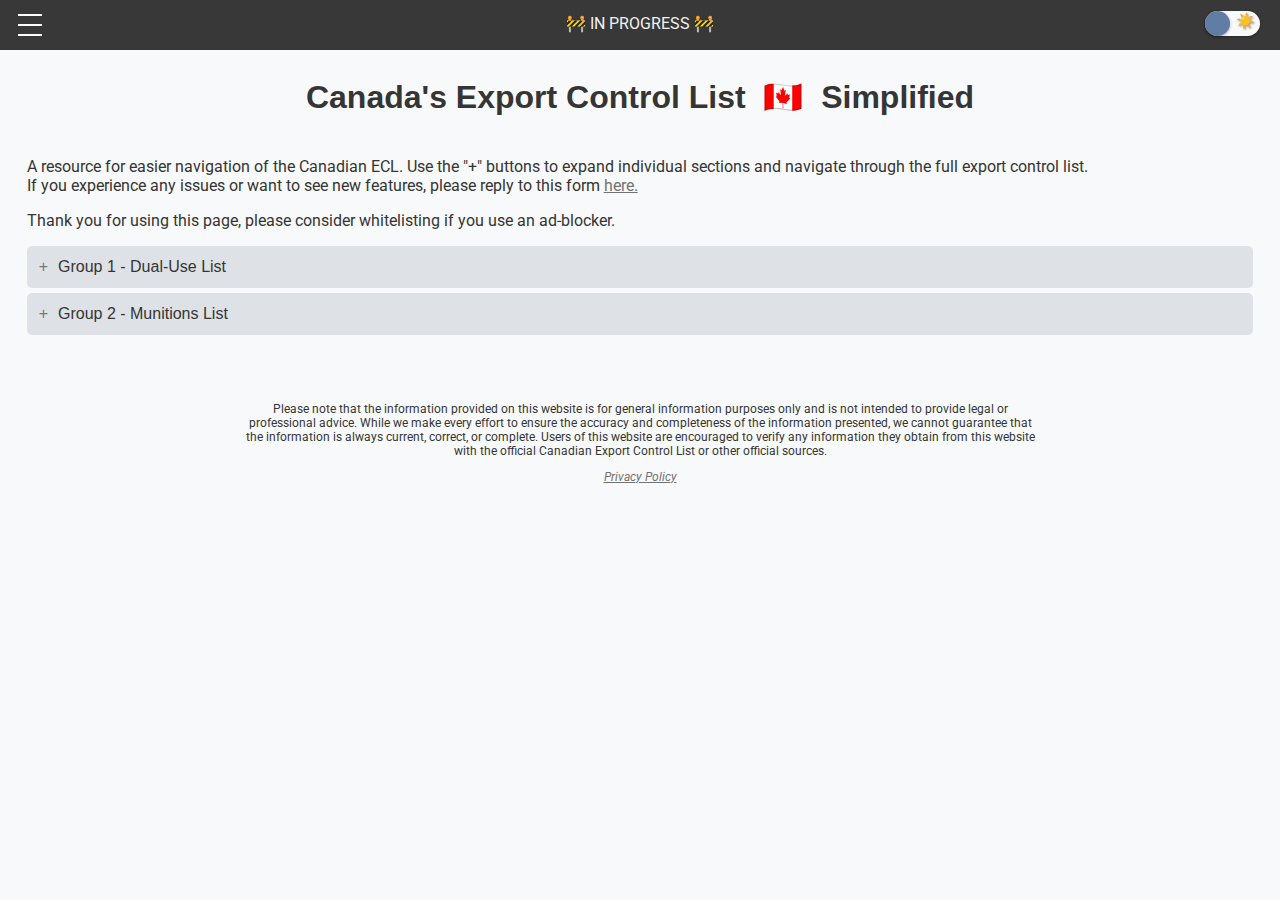
==== canadaECL.html @ 11e479e0 "created new landing page and USML page" ====
<!DOCTYPE html>
<html lang="end">
  <head>
    

    <!-- Google tag (gtag.js) -->
    <script async src="https://www.googletagmanager.com/gtag/js?id=G-XGR6N47JE9"></script>
    <script>
      window.dataLayer = window.dataLayer || [];
      function gtag(){dataLayer.push(arguments);}
      gtag('js', new Date());

      gtag('config', 'G-XGR6N47JE9');
    </script>



    <!-- get the required files from 3rd party sources -->
    <link href='https://fonts.googleapis.com/css?family=Roboto&display=swap' rel='stylesheet' type='text/css'> 

    <meta name="viewport" content="width=device-width, initial-scale=1">

    <meta charset="UTF-8">

    <title>Export Control List &#x1F1E8;&#x1F1E6; Simplified</title>
    
    <link rel="shortcut icon" type="image/x-icon" href="media/favicon.ico"/>

    <link rel="stylesheet" href="style.css">

    <!-- GOOGLE ADS -->

    <script async src="https://pagead2.googlesyndication.com/pagead/js/adsbygoogle.js?client=ca-pub-6087659983027068"
     crossorigin="anonymous"></script>


  </head>
  
  

<body>

  <header>
   
    <input type="checkbox" class="toggler" aria-label="Hamburger Menu">
    
    <div class="hamburger"><div></div></div>
    <div class="menu">
        <div>
            <ul>
                <li><a href='index.html'>&#8592;&nbsp;Main Menu&nbsp;-</a></li>
                <li><a href='#Group-1'>Group 1 - Dual-Use List</a></li>
                  <!--
                    <li><a href='#Category-1'>Category 1: Special materials and related equipment</a></li>
                    <li><a href='#Category-2' onclick="expandAccordionWithParents('Category-2')">Category 2: Materials processing</a></li>
                    <li><a href='#Group-1'>Category 3: Electronics</a></li>
                    <li><a href='#Group-1'>Category 4: Computers</a></li>
                    <li><a href='#Group-1'>Category 5 - Part 1: Telecommunications</a></li>
                    <li><a href='#Group-1'>Category 5 - Part 2: “Information security”</a></li>
                    <li><a href='#Group-1'>Category 6: Sensors and “lasers”</a></li>
                    <li><a href='#Group-1'>Category 7: Navigation and avionics</a></li>
                    <li><a href='#Group-1'>Category 8: Marine</a></li>
                    <li><a href='#Group-1'>Category 9: Aerospace and propulsion</a></li>
                  -->
                
                <li><a href='#Group-2'>Group 2 - Munitions List</a></li>
            </ul>
        </div>
    </div>

    <div class="header">
      <p class="heading">&#x1F6A7;&nbsp;IN PROGRESS&nbsp;&#x1F6A7;</p>
    </div>

    <div class="themeSelectButton">
      <!-- <button id="toggle" class="button">&#x1F319;</button> -->
      <label class="toggle">
        <input type="checkbox" id="toggle">
          <span class="slider"></span>
          <span class="labels" data-on=&#x1F319; data-off=&#9728;&#65039;></span>
      </label>
    </div>

    
  </header>


  <main>
    
    <div class="centertitle">
      <h1>Canada's Export Control List &nbsp;&#x1F1E8;&#x1F1E6;&nbsp; Simplified</h1>
     
      <!-- <p>&#x1F6A7;&nbsp;SECTIONS ARE STILL GETTING ADDED&nbsp;&#x1F6A7;</p> -->
    </div>
    
    <div>
    
      <p><br>A resource for easier navigation of the Canadian ECL. Use the "+" buttons to expand individual sections and navigate through the full export control list. <br>If you experience any issues or want to see new features, please reply to this form 
        <a href="https://forms.gle/wMjY9FXB5MXua1k89">here.</a>
      </p>
      <p>Thank you for using this page, please consider whitelisting if you use an ad-blocker.</p>
   
    </div>


    <div>

      <button class="accordion" id="Group-1">Group 1 - Dual-Use List</button>
      <div class="panel accordion-content">

      
      <button class="accordion" id="Category-1">Category 1: Special Materials And Related Equipment</button>
      <div class="panel accordion-content">




      <button class="accordion">1-1.A. Systems, Equipment and Components</button>
      <div class="panel accordion-content">
        
          <button class="accordion">1-1.A.1. Components made from fluorinated compounds</button>
          <div class="panel accordion-content">
            <ol type="a">
              <li>Seals, gaskets, sealants or fuel bladders, specially designed for "aircraft" or aerospace use, made from more than 50% by weight of any of the materials specified by 1-1.C.9.b. or 1-1.C.9.c.;</li>
              <li>Not used since 2015.</li>
              <li>Not used since 2015.</li>
            </ol>
          </div>

          <button class="accordion">1-1.A.2. "Composite" structures or laminates</button>
          <div class="panel accordion-content">
            <ol type="a">
              <li>Made from any of the following:</li>
              <ol type="1">
                <li>An organic "matrix" and "fibrous or filamentary materials" specified by 1-1.C.10.c. or 1-1.C.10.d.; <strong>or</strong></li>
                <li>Prepregs or preforms specified by 1-1.C.10.e.;</li>
              </ol>
              <li>Made from a metal or carbon "matrix", and any of the following:</li>
                <ol type="1">
                  <li>Carbon "fibrous or filamentary materials" having all of the following:
                      <ol type="a">
                          <li>A "specific modulus" exceeding 10.15 x 106 m; <strong>and</strong></li>
                          <li>A "specific tensile strength" exceeding 17.7 x 104 m; <strong>or</strong></li>
                      </ol>
                  </li>
                  <li>Materials specified by 1-1.C.10.c.</li>
                </ol>
              </ol>
           
              <p><strong><i>Note 1:</strong>
                <br>1-1.A.2. does not apply to "composite" structures or laminates, made from epoxy resin impregnated carbon "fibrous or filamentary materials", for the repair of “civil aircraft” structures or laminates, having all of the following:
                  <ol type="a">
                    <li>An area not exceeding 1 m2;</li>
                    <li>A length not exceeding 2.5 m; and</li>
                    <li>A width exceeding 15 mm.</li>
                  </i></ol>
                </p>
              
              <p><strong><i>Note 2:</strong>
              <br>1-1.A.2. does not apply to semi-finished items, specially designed for purely civilian applications as follows:</p>
              <ol type="a">
                <li>Sporting goods;</li>
                <li>Automotive industry;</li>
                <li>Machine tool industry;</li>
                <li>Medical applications.</li>
              </i></ol>
             
              <p><strong><i>Note 3:</strong>
                <br>1-1.A.2.b.1. does not apply to semi-finished items containing a maximum of two dimensions of interwoven filaments and specially designed for applications as follows:</p>
                <ol type="a">
                  <li>Metal heat-treatment furnaces for tempering metals;</li>
                  <li>Silicon boule production equipment.</li>
                </i></ol>
              
              <p><strong><i>Note 4:</strong>
              <br>1-1.A.2 does not apply to finished items specially designed for a specific application.</i></p>
              
              <p><strong><i>Note 5:</strong>
              <br>1-1.A.3. does not apply to manufactures when coated or laminated with copper and designed for the production of electronic printed circuit boards.</i></p>
              
            </div>


            <button class="accordion">1-1.A.3. Manufactures of non-“fusible” aromatic polyimides in film, sheet, tape or ribbon form having any of the following:</button>
            <div class="panel accordion-content">

              <ol type="a">
                <li>A thickness exceeding 0.254 mm; <strong>or</strong></li>
                <li>Coated or laminated with carbon, graphite, metals or magnetic substances.</li>
              </ol>

              <p><strong><i>Note:</strong>
              <br>1-1.A.3. does not apply to manufactures when coated or laminated with copper and designed for the production of electronic printed circuit boards.</i></p>

              <p><strong><i>N.B.:</strong>
              <br>For “fusible” aromatic polyimides in any form, see 1-1.C.8.a.3.</i></p>

            
            </div>
            
           
            <button class="accordion">1-1.A.4. Protective and detection equipment and components, not specially designed for military use, as follows:</button>
            <div class="panel accordion-content">
              <ol type="a">
              
                <li>Full face masks, filter canisters and decontamination equipment therefor, designed or modified for defence against any of the following, and specially designed components therefor:
                  <p><strong><i>Note:</strong>
                  <br>1-1.A.4.a. includes Powered Air Purifying Respirators (PAPR) that are designed or modified for defence against agents or materials, listed in 1-1.A.4.a.</i></p>
                     
                  <p><strong><i>Technical Notes:</strong>
                  <br>For the purpose of 1-1.A.4.a:</i></p>
                  <ol type="1"><i>
                    <li>Full face masks are also known as gas masks.</li>
                    <li>Filter canisters include filter cartridges.</li></i>
                  </ol>
                  <ol type="1">
                    <li>“Biological agents”;</li>
                    <li>‘Radioactive materials’;</li>
                    <li>Chemical warfare (CW) agents; <strong>or</strong></li>
                    <li>“Riot control agents”, including:
                      <ol type="a">
                        <li>α-Bromobenzeneacetonitrile, (Bromobenzyl cyanide) (CA) (CAS 5798-79-8);</li>
                        <li>[(2-chlorophenyl) methylene] propanedinitrile, (o-Chlorobenzylidenemalononitrile) (CS) (CAS 2698-41-1);</li>
                        <li>2-Chloro-1-phenylethanone, Phenylacyl chloride (ω-chloroacetophenone) (CN) (CAS 532-27-4);</li>
                        <li>Dibenz-(b,f)-1,4-oxazephine, (CR) (CAS 257-07-8);</li>
                        <li>10-Chloro-5,10-dihydrophenarsazine, (Phenarsazine chloride), (Adamsite), (DM) (CAS 578-94-9);</li>
                        <li>N-Nonanoylmorpholine, (MPA) (CAS 5299-64-9);</li>
                      </ol>
                    </li>
                  </ol>
                </li>
                
                <li>
                  <p>Protective suits, gloves and shoes, specially designed or modified for defence against any of the following:</p>
                  <ol type="1">
                    <li>“Biological agents”;</li>
                    <li>‘Radioactive materials’; <strong>or</strong></li>
                    <li>Chemical warfare (CW) agents;</li>
                  </ol>
                </li>

                <li>
                  <p>Detection systems, specially designed or modified for detection or identification of any of the following, and specially designed components therefor:</p>
                  <ol type="1">
                    <li>“Biological agents”;</li>
                    <li>‘Radioactive materials’; <strong>or</strong></li>
                    <li>Chemical warfare (CW) agents.</li>
                  </ol>
                </li>

                <li>
                  <p>Electronic equipment designed for automatically detecting or identifying the presence of “explosives” residues and utilising ‘trace detection’ techniques (e.g., surface acoustic wave, ion mobility spectrometry, differential mobility spectrometry, mass spectrometry).</p>

                  <p><strong><i>Technical Note:</strong>
                  'Trace detection’ is defined as the capability to detect less than 1 ppm vapour, or 1 mg solid or liquid.</p>

                  <p><strong>Note 1:</strong>
                  1-1.A.4.d. does not apply to equipment specially designed for laboratory use.</p>

                  <p><strong>Note 2:</strong>
                  1-1.A.4.d. does not apply to non-contact walk-through security portals.</i></p>
                </li>
              </ol>

              <p><strong><i>Note:</strong>
                <br>1-1.A.4. does not apply to:
                <ol type="a">
                  <li>Personal radiation monitoring dosimeters;</li>
                  <li>Occupational health or safety equipment limited by design or function to protect against hazards specific to residential safety or civil industries, including:</li>
                  <ol type="1">
                    <li>mining;</li>
                    <li>quarrying;</li>
                    <li>agriculture;</li>
                    <li>pharmaceutical;</li>
                    <li>medical;</li>
                    <li>veterinary;</li>
                    <li>environmental;</li>
                    <li>waste management;</li>
                    <li>food industry.</li>
                  </ol>
                </i></il></ol>
              </p>

              <p><strong><i>Technical Notes:</strong></p>

              <ol>
                  <li>1-1.A.4. includes equipment and components that have been identified, successfully tested to national standards or otherwise proven effective, for the detection of or defence against ‘radioactive materials’, “biological agents”, chemical warfare agents, ‘simulants’ or “riot control agents”, even if such equipment or components are used in civil industries such as mining, quarrying, agriculture, pharmaceuticals, medical, veterinary, environmental, waste management, or the food industry.</li>
                  <li>‘Simulant’: A substance or material that is used in place of toxic agent (chemical or biological) in training, research, testing or evaluation.</li>
                  <li>For the purposes of 1-1.A.4., ‘radioactive materials’ are those selected or modified to increase their effectiveness in producing casualties in humans or animals, degrading equipment or damaging crops or the environment. </li>
              </i></ol>

            </div>



            
            <button class="accordion">1-1.A.5. Body armour and components therefor as follows:</button>
            <div class="panel accordion-content">
              <ol type="a">
                <li>Soft body armour not manufactured to military standards or specifications, or to their equivalents and specially designed components therefor;</li>
                <li>Hard body armour plates providing ballistic protection equal to or less than level IIIA (NIJ 0101.06, July 2008), or “equivalent standards”.</li>
              </ol>

              <p><strong><i>N.B. 1:</strong>
              <br>For "fibrous or filamentary materials" used in the manufacture of body armour, see entry 1-1.C.10.</i></p>

              <p><strong><i>N.B. 2:</strong>
              <br>For body armour manufactured to military standards or specifications, see entry 2-13.d.</i></p>

              <p><strong><i>Note 1:</strong>
              <br>1-1.A.5. does not apply to body armour when accompanying its user for the user's own personal protection.</i></p>

              <p><strong><i>Note 2:</strong>
              <br>1-1.A.5. does not apply to body armour designed to provide frontal protection only from both fragment and blast from non-military explosive devices.</i></p>

              <p><strong><i>Note 3:</strong>
              <br>1-1.A.5. does not apply to body armour designed to provide protection only from knife, spike, needle or blunt trauma.</i></p>
            
            </div>
            



            
            <button class="accordion">1-1.A.6. Equipment, specially designed or modified for the disposal of Improvised Explosive Devices (IEDs), as follows, and specially designed components and accessories therefor:</button>
            <div class="panel accordion-content">
                    
              <ol type="a">
                <li>Remotely operated vehicles;</li>
                <li>'Disruptors';
                  <br><strong><i>Technical Note:</i></strong>
                  <br>For the purpose of 1-1.A.6.b., ‘disruptors’ are devices specially designed for the purpose of preventing the operation of an explosive device by projecting a liquid, solid or frangible projectile.</li>
              </ol>

              <p><strong><i>N.B.:</strong>
              <br>For equipment specially designed for military use for the disposal of IEDs, see also 2-4.</i></p>

              <p><strong><i>Note:</strong>
              <br>1-1.A.6. does not apply to equipment when accompanying its operator.</i></p>
            
            </div>
            

            <button class="accordion">1-1.A.7. Equipment and devices, specially designed to initiate charges and devices containing "energetic materials", by electrical means, as follows:</button>
            <div class="panel accordion-content">
              <ol type="a">
                <li> Explosive detonator firing sets designed to drive explosive detonators specified by 1-1.A.7.b.</li>
                <li> Electrically driven explosive detonators as follows:
                  <ol = type="1">
                    <li>Exploding bridge (EB);</li>
                    <li>Exploding bridge wire (EBW);</li>
                    <li>Slapper;</li>
                    <li>Exploding foil initiators (EFI).</li>
                  </ol>
                </li>
              </ol>

              <p><strong><i>Technical Notes:</strong></p>
                <ol type="1">
                  <li>The word initiator or igniter is sometimes used in place of the word detonator.</li>
                  <li>For the purpose of 1-1.A.7.b. the detonators of concern all utilise a small electrical conductor (bridge, bridge wire, or foil) that explosively vaporises when a fast, high-current electrical pulse is passed through it. In non-slapper types, the exploding conductor starts a chemical detonation in a contacting high explosive material such as PETN (pentaerythritoltetranitrate). In slapper detonators, the explosive vaporisation of the electrical conductor drives a flyer or slapper across a gap, and the impact of the slapper on an explosive starts a chemical detonation. The slapper in some designs is driven by magnetic force. The term exploding foil detonator may refer to either an EB or a slapper-type detonator.</li>
                </i></ol>

              <p><strong><i>N.B.:</strong>
              <br>For equipment and devices specially designed for military use see the Munitions List.</i></p>
            
            </div>
            
            <button class="accordion">1-1.A.8. Charges, devices and components, as follows:</button>
            <div class="panel accordion-content">
              <ol type="a">
                <li>'Shaped charges' having all of the following:</li>
                  <ol = type="1">
                    <li>Net Explosive Quantity (NEQ) greater than 90 g; <strong>and</strong></li>
                    <li>Outer casing diameter equal to or greater than 75 mm;</li>
                  </ol>
                <li>Linear shaped cutting charges having all of the following, and specially designed components therefor:</li>
                  <ol = type="1">
                    <li>An explosive load greater than 40 g/m; <strong>and</strong></li>
                    <li>A width of 10 mm or more;</li>
                  </ol>
                <li>Detonating cord with explosive core load greater than 64 g/m;</li>
                <li>Cutters, other than those specified by 1-1.A.8.b., and severing tools, having a NEQ greater than 3.5 kg.</li>
              </ol>

              <p><strong><i>Note:</strong><br>The only charges and devices specified in 1-1.A.8. are those containing "explosives" listed in the Annex to Category 1 and mixtures thereof.</i></p>

              <p><strong><i>Technical Note:</strong>
              <br>‘Shaped charges’ are explosive charges shaped to focus the effects of the explosive blast.</i></p>
            
            </div>
        
        </div> <!-- 1-1.A. Systems, Equipmetn and Components div -->
      

        <button class="accordion">1-1.B. Test, Inspection and Production Equipment</button>
        <div class="panel accordion-content">

          <button class="accordion">1-1.B.1. Equipment for the production or inspection of “composite” structures or laminates specified by 1-1.A.2. or “fibrous or filamentary materials” specified by 1-1.C.10., as follows, and specially designed components and accessories therefor:</button>
          <div class="panel accordion-content">
            <ol type="a">
              <li>Filament winding machines, of which the motions for positioning, wrapping and winding fibres are coordinated and programmed in three or more ‘primary servo positioning’ axes, specially designed for the manufacture of "composite" structures or laminates, from “fibrous or filamentary materials”;</li>
              <li>‘Tape-laying machines’, of which the motions for positioning and laying tape are coordinated and programmed in five or more ‘primary servo positioning’ axes, specially designed for the manufacture of “composite” airframe or missile structures;<br><strong><i>Technical Note:</strong><br>For the purposes of 1-1.B.1.b., ‘tape-laying machines’ have the ability to lay one or more ‘filament bands’ limited to widths greater than 25.4 mm and less than or equal to 304.8 mm, and to cut and restart individual ‘filament band’ courses during the laying process.</i></li>
              <li>Multidirectional, multidimensional weaving machines or interlacing machines, including adapters and modification kits, specially designed or modified for weaving, interlacing or braiding fibres, for "composite" structures;<br><strong><i>Technical Note:</strong><br>For the purposes of 1-1.B.1.c., the technique of interlacing includes knitting.</i>
              </li>
              <li>Equipment specially designed or adapted for the production of reinforcement fibres, as follows:
                <ol type="1">
                  <li>Equipment for converting polymeric fibres (such as polyacrylonitrile, rayon, pitch or polycarbosilane) into carbon fibres or silicon carbide fibres, including special equipment to strain the fibre during heating;</li>
                  <li>Equipment for the chemical vapour deposition of elements or compounds, on heated filamentary substrates, to manufacture silicon carbide fibres;</li>
                  <li>Equipment for the wet-spinning of refractory ceramics (such as aluminium oxide);</li>
                  <li>Equipment for converting aluminium containing precursor fibres into alumina fibres by heat treatment;</li>
                </ol>
              </li>
              <li>Equipment for producing prepregs specified by 1-1.C.10.e. by the hot melt method;</li>
              <li>Non-destructive inspection equipment specially designed for "composite" materials, as follows:
                <ol type="1">
                  <li>X-ray tomography systems for three dimensional defect inspection;</li>
                  <li>Numerically controlled ultrasonic testing machines of which the motions for positioning transmitters or receivers are simultaneously coordinated and programmed in four or more axes to follow the three dimensional contours of the component under inspection;</li>
                </ol>
              </li>
              <li>‘Tow-placement machines’, of which the motions for positioning and laying tows are coordinated and programmed in two or more ‘primary servo positioning’ axes, specially designed for the manufacture of "composite" airframe or missile structures.<br><strong><i>Technical Note:</strong><br>For the purposes of 1-1.B.1.g., ‘tow-placement machines’ have the ability to place one or more ‘filament bands’ having widths less than or equal to 25.4 mm, and to cut and restart individual ‘filament band’ courses during the placement process.</i></li>

            </ol>

            <p><strong><i>Technical Notes:</strong></p>
              <ol type="1">
                <li>For the purposes of 1-1.B.1., ‘primary servo positioning’ axes control, under computer program direction, the position of the end effector (i.e., head) in space relative to the work piece at the correct orientation and direction to achieve the desired process.</li>
                <li>For the purposes of 1-1.B.1., a ‘filament band’ is a single continuous width of fully or partially resin-impregnated tape, tow or fibre. Fully or partially resin-impregnated ‘filament bands’ include those coated with dry powder that tacks upon heating.</li>
                </i>
              </ol>

          </div>


          <button class="accordion">1-1.B.2. Equipment designed to produce metal alloy powder or particulate materials and having all of the following:</button>
          <div class="panel accordion-content">
            <ol type="a">
              <li>Specially designed to avoid contamination; <strong>and</strong></li>
              <li>Specially designed for use in one of the processes specified by 1-1.C.2.c.2.</li>
            </ol>
          </div>


          <button class="accordion">1-1.B.3. Tools, dies, moulds or fixtures, for “superplastic forming” or “diffusion bonding” titanium, aluminium or their alloys, specially designed for the manufacture of any of the following:</button>
          <div class="panel accordion-content">
            <ol type="a">
              <li>Airframe or aerospace structures;</li>
              <li>“Aircraft” or aerospace engines; or</li>
              <li>Specially designed components for structures specified by 1-1.B.3.a. or for engines specified by 1-1.B.3.b.</li>
            </ol>
          </div>


        </div> <!-- -----------1-1.B. Test, Inspection and Production Equipment div ----------- -->


        <button class="accordion">1-1.C. Materials</button>
        <div class="panel accordion-content">

          
          <button class="accordion">Technical Note:</button>
          <div class="panel accordion-content">

            <p><strong><i>Metals and alloys</strong></p>
            <p>Unless provision to the contrary is made, the words 'metals' and 'alloys' cover crude and semi-fabricated forms, as follows:</p>

            <p><strong>Crude forms</strong></p>
            <p>Anodes, balls, bars (including notched bars and wire bars), billets, blocks, blooms, brickets, cakes, cathodes, crystals, cubes, dice, grains, granules, ingots, lumps, pellets, pigs, powder, rondelles, shot, slabs, slugs, sponge, sticks;</p>

            <p><strong>Semi-fabricated forms (whether or not coated, plated, drilled or punched)</strong></p>
              <ol type="a">
                <li>Wrought or worked materials fabricated by rolling, drawing, extruding, forging, impact extruding, pressing, graining, atomising, and grinding, i.e.: angles, channels, circles, discs, dust, flakes, foils and leaf , forging, plate, powder, pressings and stampings, ribbons, rings, rods (including bare welding rods, wire rods, and rolled wire), sections, shapes, sheets, strip, pipe and tubes (including tube rounds, squares, and hollows), drawn or extruded wire;</li>
                <li>Cast material produced by casting in sand, die, metal, plaster or other types of moulds, including high pressure castings, sintered forms, and forms made by powder metallurgy.</li>
              </ol>
            <p>The object of the control should not be defeated by the export of non-listed forms alleged to be finished products but representing in reality crude forms or semi-fabricated forms.</p>
            </i>
            
          </div>

          

          <button class="accordion">1-1.C.1. Materials specially designed for absorbing electromagnetic radiation, or intrinsically conductive polymers, as follows:</button>
          <div class="panel accordion-content">
            <ol type="a">
              <li>Materials for absorbing frequencies exceeding 2 x 108 Hz but less than 3 x 1012 Hz;
                <br><i><strong>Note 1:</strong><br>1-1.C.1.a does not apply to:
                  <ol type="a">
                    <li>Hair type absorbers, constructed of natural or synthetic fibres, with non-magnetic loading to provide absorption;</li>
                    <li>Absorbers having no magnetic loss and whose incident surface is non-planar in shape, including pyramids, cones, wedges and convoluted surfaces;</li>
                    <li>Planar absorbers, having all of the following:
                      <ol type="1">
                        <li>Made from any of the following: 
                          <ol type="a">
                            <li>Plastic foam materials (flexible or non-flexible) with carbon-loading, or organic materials, including binders, providing more than 5% echo compared with metal over a bandwidth exceeding ±15% of the centre frequency of the incident energy, and not capable of withstanding temperatures exceeding 450 K (177° C); <strong>or</strong></li>
                            <li>Ceramic materials providing more than 20% echo compared with metal over a bandwidth exceeding ±15% of the centre frequency of the incident energy, and not capable of withstanding temperatures exceeding 800 K (527° C);
                          
                            <br><strong>Technical Note:</strong>
                            <br>Absorption test samples for 1-1.C.1.a. Note 1.c.1. should be a square at least 5 wavelengths of the centre frequency on a side and positioned in the far field of the radiating element.
                            </li>
                          </ol>
                        </li>
                        <li>Tensile strength less than 7 x 106 N/m2; <strong>and</strong></li>
                        <li>Compressive strength less than 14 x 106 N/m2;</li>
                    </li>
                    <li>Planar absorbers made of sintered ferrite, having all of the following:
                      <ol type="1">
                        <li>A specific gravity exceeding 4.4; <strong>and</strong></li>
                        <li>A maximum operating temperature of 548 K (275° C ) or less;</li>
                      </ol>
                    </li>
                    <li>Planar absorbers having no magnetic loss and fabricated from ‘open-cell foam’ plastic material with a density of 0.15 grams/cm3 or less. 
                    <br><strong>Technical Note:</strong>
                    <br>‘Open-cell foams’ are flexible and porous materials, having an inner structure open to the atmosphere. ‘Open-cell foams’ are also known as reticulated foams.
                    <p><strong>Note 2:</strong><br>Nothing in Note 1 releases magnetic materials to provide absorption when contained in paint.</p>
                    </li>
                  </ol>
                </i>
              </li>

              <li>Materials not transparent to visible light and specially designed for absorbing near-infrared radiation having a wavelength exceeding 810 nm but less than 2000 nm (frequencies exceeding 150 THz but less than 370 THz);
                <i><br><strong>Note:</strong>
                    <br>1-1.C.1.b. does not apply to materials, specially designed or formulated for any of the following applications:
                    <ol type="a">
                      <li>“Laser” marking of polymers; <strong>or</strong></li>
                      <li>“Laser” welding of polymers.</li>
                    </ol>
                </i>
              </li>

              <li>Intrinsically conductive polymeric materials with a ‘bulk electrical conductivity’ exceeding 10,000 S/m (Siemens per metre) or a ‘sheet (surface) resistivity’ of less than 100 ohms/square, based on any of the following polymers:
                <ol type="1">
                  <li>Polyaniline;</li>
                  <li>Polypyrrole;</li>
                  <li>Polythiophene;</li>
                  <li>Poly phenylene-vinylene; <strong>or</strong></li>
                  <li>Poly thienylene-vinylene.
                 </li>
                </ol>
                  
                  <i><br><strong>Technical Note:</strong>
                  <br>‘Bulk electrical conductivity’ and ‘sheet (surface) resistivity’ should be determined using ASTM D-257 or national equivalents.
                  <p><strong>Note:</strong>
                  <br>1-1.C.1.c. does not apply to materials in a liquid form.
                  </i></p>

              </li>
            </ol>
          
          </div>


          
          <button class="accordion">1-1.C.2. Metal alloys, metal alloy powder and alloyed materials, as follows:</button>
          <div class="panel accordion-content">

            <i><p><strong>Note:</strong>
              <br>1-1.C.2. does not apply to metal alloys, metal alloy powder and alloyed materials, specially formulated for coating purposes.</p>
            <p><strong>Technical Notes:</strong></p>
              <ol type="1">
                <li>The metal alloys in 1-1.C.2. are those containing a higher percentage by weight of the stated metal than of any other element.</li>
                <li>‘Stress-rupture life’ should be measured in accordance with ASTM standard E-139 or national equivalents.</li>
                <li>‘Low cycle fatigue life’ should be measured in accordance with ASTM Standard E-606 ‘Recommended Practice for Constant-Amplitude Low-Cycle Fatigue Testing’ or national equivalents. Testing should be axial with an average stress ratio equal to 1 and a stress-concentration factor (Kt) equal to 1. The average stress ratio is defined as maximum stress minus minimum stress divided by maximum stress.</li>
              </ol>
            </i>
            <p>
            <ol type="a">
              
              <li>Aluminides, as follows:
                <ol type="1">
                  <li>Nickel aluminides containing a minimum of 15% by weight aluminium, a maximum of 38% by weight aluminium and at least one additional alloying element;</li>
                  <li>Titanium aluminides containing 10% by weight or more aluminium and at least one additional alloying element;</li>
                </ol>
              </li>
              
              <li>Metal alloys, as follows, made from the powder or particulate material specified by 1-1.C.2.c.:
                <ol type="1">
                  <li>Nickel alloys having any of the following:
                    <ol type="a">
                      <li>A ‘stress-rupture life’ of 10,000 hours or longer at 923 K (650° C) at a stress of 676 MPa; <strong>or</strong></li>
                      <li>A ‘low cycle fatigue life’ of 10,000 cycles or more at 823 K (550° C) at a maximum stress of 1,095 MPa;</li>
                    </ol>
                  </li>
                  
                  <li>Niobium alloys having any of the following:
                    <ol type="a">
                      <li>A ‘stress-rupture life’ of 10,000 hours or longer at 1,073 K (800° C) at a stress of 400 MPa; <strong>or</strong></li>
                      <li>A ‘low cycle fatigue life’ of 10,000 cycles or more at 973 K (700° C) at a maximum stress of 700 MPa;</li>
                    </ol>
                  </li>
                  
                  <li>Titanium alloys having any of the following:
                    <ol type="a">
                      <li>A ‘stress-rupture life’ of 10,000 hours or longer at 723 K (450° C) at a stress of 200 MPa; <strong>or</strong></li>
                      <li>A ‘low cycle fatigue life’ of 10,000 cycles or more at 723 K (450° C) at a maximum stress of 400 MPa;</li>
                    </ol>
                  </li>
                  
                  <li>Aluminium alloys having any of the following:
                    <ol type="a">
                      <li>A tensile strength of 240 MPa or more at 473 K (200° C);<strong>or</strong></li>
                      <li>A tensile strength of 415 MPa or more at 298 K (25° C);</li>
                    </ol>
                  </li>
                  
                  <li>Magnesium alloys having all of the following:
                    <ol type="a">
                      <li>A tensile strength of 345 MPa or more;<strong>and</strong></li>
                      <li>A corrosion rate of less than 1 mm/year in 3% sodium chloride aqueous solution measured in accordance with ASTM standard G-31 or national equivalents;</li>
                    </ol>
                  </li>
                </ol>
              </li>
              
              <li>Metal alloy powder or particulate material, having all of the following:
                <ol type="1">
                  <li>Made from any of the following composition systems:
                    <br><i><strong>Technical Note:</strong>
                      <br>X in the following equals one or more alloying elements.</i>
                    <ol type="a">
                      <li>Nickel alloys (Ni-Al-X, Ni-X-Al) qualified for turbine engine parts or components, i.e. with less than 3 non-metallic particles (introduced during the manufacturing process) larger than 100 μm in 109 alloy particles;</li>
                      <li>Niobium alloys (Nb-Al-X or Nb-X-Al, Nb-Si-X or Nb-X-Si, Nb-Ti-X or Nb-X-Ti);</li>
                      <li>Titanium alloys (Ti-Al-X or Ti-X-Al);</li>
                      <li>Aluminium alloys (Al-Mg-X or Al-X-Mg, Al-Zn-X or Al-X-Zn, Al-Fe-X or Al-X-Fe); <strong>or</strong></li>
                      <li>Magnesium alloys (Mg-Al-X or Mg-X-Al);</li>
                    </ol>
                  </li>
                  
                  <li>Made in a controlled environment by any of the following processes:
                    <ol type="a">
                      <li>‘Vacuum atomisation’;</li>
                      <li>‘Gas atomisation’;</li>
                      <li>‘Rotary atomisation’;</li>
                      <li>‘Splat quenching’;</li>
                      <li>‘Melt spinning’ and ‘comminution’;</li>
                      <li>‘Melt extraction’ and ‘comminution’;</li>
                      <li>‘Mechanical alloying’; <strong>or</strong></li>
                      <li>‘Plasma atomisation' ; <strong>and</strong></li>
                    </ol>
                  </li>
                  
                  <li>Capable of forming materials specified by 1-1.C.2.a. or 1-1.C.2.b.;</li>

                </ol>
              </li>
              
              <li>Alloyed materials having all of the following:
                <ol type="1">
                  <li>Made from any of the composition systems specified by 1-1.C.2.c.1.;</li>
                  <li>In the form of uncomminuted flakes, ribbons or thin rods; <strong>and</strong></li>
                  <li>Produced in a controlled environment by any of the following:
                    <ol type="a">
                      <li>‘Splat quenching’;</li>
                      <li>‘Melt spinning’; <strong>or</strong></li>
                      <li>‘Melt extraction’;</li>
                    </ol>
                  <i><strong>Technical Notes:</strong>
                    <ol type="1">
                      <li>‘Vacuum atomisation’ is a process to reduce a molten stream of metal to droplets of a diameter of 500 μm or less by the rapid evolution of a dissolved gas upon exposure to a vacuum.</li>
                      <li>‘Gas atomisation’ is a process to reduce a molten stream of metal alloy to droplets of 500 μm diameter or less by a high pressure gas stream.</li>
                      <li>‘Rotary atomisation’ is a process to reduce a stream or pool of molten metal to droplets to a diameter of 500 μm or less by centrifugal force.</li>
                      <li>‘Splat quenching’ is a process to ‘solidify rapidly’ a molten metal stream impinging upon a chilled block, forming a flake-like product.</li>
                      <li>‘Melt spinning’ is a process to ‘solidify rapidly’ a molten metal stream impinging upon a rotating chilled block, forming a flake, ribbon or rod-like product.</li>
                      <li>‘Comminution’ is a process to reduce a material to particles by crushing or grinding.</li>
                      <li>‘Melt extraction’ is a process to ‘solidify rapidly’ and extract a ribbon-like alloy product by the insertion of a short segment of a rotating chilled block into a bath of a molten metal alloy.</li>
                      <li>‘Mechanical alloying’ is an alloying process resulting from the bonding, fracturing and rebonding of elemental and master alloy powders by mechanical impact. Non-metallic particles may be incorporated in the alloy by addition of the appropriate powders. </li>
                      <li>‘Plasma atomisation’ is a process to reduce a molten stream or solid metal to droplets of 500 μm diameter or less, using plasma torches in an inert gas environment.</li>
                      <li>‘Solidify rapidly’ is a process involving the solidification of molten material at cooling rates exceeding 1000 K/sec.</i></li>
                    </ol>

                  </li>
                </ol>
              </li>
            </ol>
            </p>
          </div>



          <button class="accordion">1-1.C.3. Magnetic metals, of all types and of whatever form, having any of the following:</button>
          <div class="panel accordion-content">

              <ol type="a"><li>Initial relative permeability of 120,000 or more and a thickness of 0.05 mm or less;
                <p><strong><i>Technical Note:
                  <br></i></strong><i>Measurement of initial relative permeability must be performed on fully annealed materials.</i></p></li><li>Magnetostrictive alloys having any of the following:
                    <ol type="1"><li>A saturation magnetostriction of more than 5 x 10<sup>-4</sup>; <strong>or</strong></li>
                      <li>A magnetomechanical coupling factor (k) of more than 0.8; <strong>or</strong></li></ol></li>
                      <li>Amorphous or ‘nanocrystalline’ alloy strips, having all of the following:<ol type="1"><li>A composition having a minimum of 75% by weight of iron, cobalt or nickel;</li>
                        <li>A saturation magnetic induction (B<sub>s</sub>) of 1.6 T or more; <strong>and</strong></li>
                        <li>Any of the following:<ol type="a"><li>A strip thickness of 0.02 mm or less; <strong>or</strong></li>
                          <li>An electrical resistivity of 2 x 10<sup>-4</sup> ohm cm or more.</li>
                        </ol>
                      </li>
                    </ol>
                    <p><strong><i>Technical Note:<br></i></strong><i>‘Nanocrystalline’ materials in 1-1.C.3.c. are those materials having a crystal grain size of 50 nm or less, as determined by X-ray diffraction.</i></p>
                  </li>
                </ol>
                <p>

          </div>

          <button class="accordion">1-1.C.4. Uranium titanium alloys or tungsten alloys with a "matrix" based on iron, nickel or copper, having all of the following:</button>
          <div class="panel accordion-content">

              <ol type="a">
                <li>A density exceeding 17.5 g/cm<sup>3</sup>;</li>
                <li>An elastic limit exceeding 880 MPa;</li>
                <li>An ultimate tensile strength exceeding 1,270 MPa; <strong>and</strong></li>
                <li>An elongation exceeding 8%.</li></ol>

          </div>

          <button class="accordion">1-1.C.5. “Superconductive” “composite” conductors in lengths exceeding 100 m or with a mass exceeding 100 g, as follows:</button>
          <div class="panel accordion-content">

            <ol type="a">
              <li>“Superconductive” “composite” conductors containing one or more niobium-titanium ‘filaments’, having all of the following:
                <ol type="1">
                  <li>Embedded in a "matrix” other than a copper or copper-based mixed “matrix”; <strong>and</strong></li>
                  <li>Having a cross-section area less than 0.28 x 10<sup>-4</sup> mm<sup>2</sup> (6 μm in diameter for circular 'filaments');</li>
                </ol></li>
                <li>“Superconductive” “composite” conductors consisting of one or more "superconductive” ‘filaments’ other than niobium-titanium, having all of the following:
                  <ol type="1">
                    <li>A “critical temperature” at zero magnetic induction exceeding 9.85 K (-263.31° C); <strong>and</strong></li>
                    <li>Remaining in the “superconductive” state at a temperature of 4.2 K (-268.96° C) when exposed to a magnetic field oriented in any direction perpendicular to the longitudinal axis of conductor and corresponding to a magnetic induction of 12 T with critical current density exceeding 1,750 A/mm<sup>2</sup> on overall cross-section of the conductor.</li>
                  </ol></li>
                  <li>“Superconductive” “composite” conductors consisting of one or more “superconductive” ‘filaments’, which remain "superconductive" above 115 K (-158.16° C).</li>
                </ol>
                <p><strong><i>Technical Note:<br></i></strong><i>For the purpose of 1-1.C.5., ‘filaments’ may be in wire, cylinder, film, tape or ribbon form.</i>

          </div>

          <button class="accordion">1-1.C.6. Fluids and lubricating materials, as follows:</button>
          <div class="panel accordion-content">
          
            <ol type="a">
              <li>Not used since 2015.</li>
              <li>Lubricating materials containing, as their principal ingredients,
                <ol type="1">
                  <li>phenylene or alkylphenylene ethers or thio-ethers, or their mixtures, containing more than two ether or thio-ether functions or mixtures thereof;</li>
                </ol></li>
                <li>Damping or flotation fluids, having all of the following:
                  <ol type="1">
                    <li>Purity exceeding 99.8%;</li>
                    <li>Containing less than 25 particles of 200 µm or larger in size per 100 ml; <strong>and</strong></li>
                    <li>Made from at least 85% of any of the following:
                      <ol type="a">
                        <li>Dibromotetrafluoroethane (CAS 25497-30-7, 124-73-2, 27336-23-8);</li>
                        <li>Polychlorotrifluoroethylene (oily and waxy modifications only); <strong>or</strong></li>
                        <li>Polybromotrifluoroethylene;</li>
                      </ol></li>
                    </ol>
                  </li>
                  <li>Fluorocarbon fluids designed for electronic cooling and having all of the following:
                    <ol type="1">
                      <li>Containing 85% by weight or more of any of the following, or mixtures thereof:
                        <ol type="a">
                          <li>Monomeric forms of perfluoropolyalkylether-triazines or perfluoroaliphatic-ethers;</li>
                          <li>Perfluoroalkylamines;</li>
                          <li>Perfluorocycloalkanes; <strong>or</strong></li>
                          <li>Perfluoroalkanes;</li>
                        </ol>
                      </li>
                    <li>Density at 298 K (25° C) of 1.5 g/ml or more;</li>
                    <li>In a liquid state at 273 K (0° C); <strong>and</strong></li>
                    <li>Containing 60% or more by weight of fluorine.</li>
                  </ol>
                  <p><strong><i>Note:<br></i></strong><i>1-1.C.6.d. does not apply to materials specified and packaged as medical products.</i></p></li>
                </ol>

          </div>

          <button class="accordion">1-1.C.7. Ceramic powders, ceramic-“matrix” “composite” materials and ‘precursor materials’, as follows:</button>
          <div class="panel accordion-content">
            <ol type="a">
              <li>Ceramic powders of titanium diboride (TiB<sub>2</sub>) (CAS 12045-63-5) having total metallic impurities, excluding intentional additions, of less than 5,000 ppm, an average particle size equal to or less than 5 μm and no more than 10% of the particles larger than 10 μm;</li>
              <li>Not used since 2016</li>
              <li>Ceramic-“matrix” “composite” materials as follows:
                <ol type="1">
                  <li>Ceramic-ceramic “composite” materials with a glass or oxide-“matrix” and reinforced with any of the following:
                    <ol type="a">
                      <li>Continuous fibres made from any of the following materials:
                        <ol type="1">
                          <li>Al<sub>2</sub>O<sub>3</sub> (CAS 1344-28-1); or</li>
                          <li>Si-C-N; or <br><strong><i>Note:</i></strong><br><i>1-1.C.7.c.1.a. does not apply to “composites” containing fibres with a tensile strength of less than 700 MPa at 1,273 K (1,000° C) or tensile creep resistance of more than 1% creep strain at 100 MPa load and 1,273 K (1,000° C) for 100&nbsp;hours.</i></li>
                        </ol>
                      </li>
                      <li>Fibres being all of the following:
                        <ol type="1">
                          <li>Made from any of the following materials:
                            <ol type="a">
                              <li>Si-N;</li>
                              <li>Si-C;</li>
                              <li>Si-Al-O-N; <strong>or</strong></li>
                              <li>Si-O-N; <strong>and</strong></li>
                            </ol>
                          </li>
                          <li>Having a "specific tensile strength" exceeding 12.7 x 10<sup>3</sup> m;</li>
                        </ol>
                      </li>
                    </ol>
                  </li>
                  <li>Ceramic -“matrix” “composite” materials with a “matrix” formed of carbides or nitrides of silicon, zirconium or boron;<br><br>N.B.:<br>For items previously specified by 1-1.C.7.c. see 1-1.C.7.c.1.b.</li>
                </ol>
              </li>
              <li>Not used since 2016<br><strong>N.B.:</strong><br>For items previously specified by 1-1.C.7.d. see 1-1.C.7.c.2.</li>
              <li>‘Precursor materials’ specially designed for the “production” of materials specified by 1 1.C.7.c., as follows:
                <ol type="1">
                  <li>Polydiorganosilanes;</li>
                  <li>Polysilazanes;</li>
                  <li>Polycarbosilazanes;<br><strong><i>Technical Note:</i></strong><br><i>For the purposes of 1-1.C.7., ‘precursor materials’ are special purpose polymeric or metallo-organic materials used for the “production” of silicon carbide, silicon nitride, or ceramics with silicon, carbon and nitrogen.</i>
                  </li>
                </ol>
              </li>
              <li>Not used since 2016<br><strong>N.B.:</strong><br><i>For items previously specified by 1-1.C.7.f. see 1-1.C.7.c.1.a.</i></li>
            </ol>

          </div>



          <button class="accordion">1-1.C.8. Non-fluorinated polymeric substances as follows:</button>
          <div class="panel accordion-content">


            <ol type="a"><li>Imides as follows:<ol type="1"><li>Bismaleimides;</li><li>Aromatic polyamide-imides (PAI) having a 'glass transition temperature (Tg)' exceeding 563 K (290° C);</li><li>Aromatic polyimides having a ‘glass transition temperature (Tg)’ exceeding 505 K (232° C);</li><li>Aromatic polyetherimides having a 'glass transition temperature (Tg)' exceeding 563 K (290° C); <br><i><br><strong>Note:</strong> <br>1-1.C.8.a. applies to the substances in liquid or solid "fusible" form, including resin, powder, pellet, film, sheet, tape, or ribbon. </i><br><br><strong><i>N.B.:</i></strong> <i><br>For non-"fusible" aromatic polyimides in film, sheet, tape, or ribbon form, see 1-1.A.3.</i></li></ol></li><li>Not used since 2014</li><li>Not used since 2006</li><li>Polyarylene ketones;</li><li>Polyarylene sulphides, where the arylene group is biphenylene, triphenylene or combinations thereof;</li><li>Polybiphenylenethersulphone having a 'glass transition temperature (Tg)' exceeding 563 K (290° C).</li></ol><p><strong><i>Technical Notes:<br></i></strong><i>1. The ‘glass transition temperature (Tg)’ for 1-1.C.8.a.2. thermoplastic materials, 1-1.C.8.a.4. materials and 1-1.C.8.f. materials is determined using the method described in ISO 11357-2 (1999) or national equivalents. </i></p><p><i>2. The ‘glass transition temperature (Tg)’ for 1-1.C.8.a.2. thermosetting materials and 1-1.C.8.a.3. materials is determined using the 3-point bend method described in ASTM D 7028-07 or equivalent national standard. The test is to be performed using a dry test specimen which has attained a minimum of 90% degree of cure as specified by ASTM E 2160-04 or equivalent national standard, and was cured using the combination of standard- and post-cure processes that yield the highest Tg.</i></p>

          </div>


          <button class="accordion">1-1.C.9. Unprocessed fluorinated compounds as follows:</button>
          <div class="panel accordion-content">
            
            <ol type="a"><li>Not used since 2015</li><li>Fluorinated polyimides containing 10% by weight or more of combined fluorine;</li><li>Fluorinated phosphazene elastomers containing 30% by weight or more of combined fluorine.</li></ol>
          
          </div>

          

          <button class="accordion">1-1.C.10. "Fibrous or filamentary materials" as follows:</button>
          <div class="panel accordion-content">

            <p><i><strong><i>Technical Notes:</i></strong><i><br></i></i><i>1. For the purpose of calculating “specific tensile strength”, “specific modulus” or specific weight of “fibrous or filamentary materials” in 1-1.C.10.a., 1-1.C.10.b., 1-1.C.10.c. or 1-1.C.10.e.1.b., the tensile strength and modulus should be determined by using Method A described in ISO 10618 (2004) or national equivalents.</i></p><p><i>2. Assessing the “specific tensile strength”, “specific modulus” or specific weight of non-unidirectional “fibrous or filamentary materials” (e.g., fabrics, random mats or braids) in 1-1.C.10.is to be based on the mechanical properties of the constituent unidirectional monofilaments (e.g., monofilaments, yarns, rovings or tows) prior to processing into the non-unidirectional “fibrous or filamentary materials”.</i></p><ol type="a"><li>Organic “fibrous or filamentary materials”, having all of the following:<ol type="1"><li>“Specific modulus” exceeding 12.7 x 10<sup>6</sup> m; <strong>and</strong></li><li>“Specific tensile strength” exceeding 23.5 x 10<sup>4</sup> m; <br><br><strong><i>Note:</i></strong><i><br>1-1.C.10.a. does not apply to polyethylene.</i><br><br></li></ol></li><li>Carbon “fibrous or filamentary materials”, having all of the following:<ol type="1"><li>“Specific modulus” exceeding 14.65 x 10<sup>6</sup> m; <strong>and</strong></li><li>“Specific tensile strength” exceeding 26.82 x 10<sup>4</sup> m;<br><br><strong><i>Note:</i></strong><i><br>1-1.C.10.b. does not apply to: </i><ol type="a"><li><i>“Fibrous or filamentary materials”, for the repair of “civil aircraft” structures or laminates, having all of the following: </i><ol type="1"><li><i>An area not exceeding 1 m<sup>2</sup>;</i></li><li><i>A length not exceeding 2.5 m; <strong>and</strong></i></li><li><i>A width exceeding 15 mm.</i></li></ol></li><li><i>Mechanically chopped, milled or cut carbon “fibrous or filamentary materials" 25.0 mm or less in length.</i></li></ol></li></ol></li><li>Inorganic “fibrous or filamentary materials”, having all of the following:<ol type="1"><li>Having any of the following:<ol type="a"><li>Composed of 50% or more by weight silicon dioxide and having a “specific modulus” exceeding 2.54 x 10<sup>6</sup> m; or</li><li>Not specified in 1-1.C.10.c.1.a. and having a “specific modulus” exceeding 5.6 x 10<sup>6</sup> m; <strong>and</strong></li></ol></li><li>Melting, softening, decomposition or sublimation point exceeding 1,922 K (1,649° C) in an inert environment; <br><strong><i>Note:</i></strong><i><br>1-1.C.10.c. does not apply to: </i><ol type="a"><li><i>Discontinuous, multiphase, polycrystalline alumina fibres in chopped fibre or random mat form, containing 3% by weight or more silica, with a “specific modulus” of less than 10 x 10<sup>6</sup> m;</i></li><li><i>Molybdenum and molybdenum alloy fibres;</i></li><li><i>Boron fibres;</i></li><li><i>Discontinuous ceramic fibres with a melting, softening, decomposition or sublimation point lower than 2,043 K (1,770° C) in an inert environment.</i></li></ol></li></ol></li><li>“Fibrous or filamentary materials”, having any of the following:<ol type="1"><li>Composed of any of the following:<ol type="a"><li>Polyetherimides specified by 1-1.C.8.a.; <strong>or</strong></li><li>Materials specified by 1-1.C.8.d. to 1-1.C.8.f.; <strong>or</strong></li></ol></li><li>Composed of materials specified by 1-1.C.10.d.1.a. or 1-1.C.10.d.1.b.and ‘commingled’ with other fibres specified by 1-1.C.10.a., 1-1.C.10.b.or 1-1.C.10.c.;<p>Technical Note:<br>‘Commingled’ is filament to filament blending of thermoplastic fibres and reinforcement fibres in order to produce a fibre reinforcement “matrix” mix in total fibre form.</p></li></ol></li><li>Fully or partially resin-impregnated or pitch-impregnated “fibrous or filamentary materials” (prepregs), metal or carbon-coated “fibrous or filamentary materials” (preforms) or ‘carbon fibre preforms’, having all of the following:<ol type="1"><li>Having any of the following:<ol type="a"><li>Inorganic “fibrous or filamentary materials” specified by 1-1.C.10.c.; <strong>or</strong></li><li>Organic or carbon “fibrous or filamentary materials”, having all of the following:<ol type="1"><li>“Specific modulus” exceeding 10.15 x 10<sup>6</sup> m; <strong>and</strong></li><li> “Specific tensile strength” exceeding 17.7 x 10<sup>4</sup> m; <strong>and</strong></li></ol></li></ol></li><li> Having any of the following:<ol type="a"><li>Resin or pitch, specified by 1-1.C.8. or 1-1.C.9.b.;</li><li>‘Dynamic Mechanical Analysis glass transition temperature (DMA Tg)’ equal to or exceeding 453 K (180° C) and having a phenolic resin; <strong>or</strong></li><li>‘Dynamic Mechanical Analysis glass transition temperature (DMA Tg)’ equal to or exceeding 505 K (232° C) and having a resin or pitch, not specified by 1-1.C.8. or 1-1.C.9.b., and not being a phenolic resin;</li></ol></li></ol></li></ol><p><strong><i>Note 1:<br></i></strong><i>Metal or carbon-coated “fibrous or filamentary materials” (preforms) or ‘carbon fibre preforms’, not impregnated with resin or pitch, are specified by "fibrous or filamentary materials" in 1-1.C.10.a., 1-1.C.10.b. or 1-1.C.10.c.</i></p><p><i><strong>Note 2:<br></strong></i><i>1-1.C.10.e. does not apply to:</i></p><ol type="a"><li><i>Epoxy resin “matrix” impregnated carbon “fibrous or filamentary materials” (prepregs) for the repair of “civil aircraft ” structures or laminates, having all of the following; </i><ol type="1"><li><i>An area not exceeding 1 m<sup>2</sup>;</i></li><li><i>A length not exceeding 2.5 m; <strong>and</strong></i></li><li><i>A width exceeding 15 mm;</i></li></ol></li><li><i>Fully or partially resin-impregnated or pitch-impregnated mechanically chopped, milled or cut carbon “fibrous or filamentary materials” 25.0 mm or less in length when using a resin or pitch other than those specified by 1-1.C.8. or 1-1.C.9.b.</i></li></ol><p><i><strong>Technical Notes:<br></strong></i>1. ‘Carbon fibre preforms’ are an ordered arrangement of uncoated or coated fibres intended to constitute a framework of a part before the “matrix” is introduced to form a “composite”.<br>2. <i>The ‘Dynamic Mechanical Analysis glass transition temperature (DMA Tg)’ for materials specified by 1-1.C.10.e. is determined using the method described in ASTM D 7028-07, or equivalent national standard, on a dry test specimen. In the case of thermoset materials, degree of cure of a dry test specimen shall be a minimum of 90% as defined by ASTM E 2160-04 or equivalent national standard.</i></p>

          </div>


          <button class="accordion">1-1.C.11. Metals and compounds, as follows:</button>
          <div class="panel accordion-content">
            <ol type="a">
              <li>Metals in particle sizes of less than 60 μm whether spherical, atomised, spheroidal, flaked or ground, manufactured from material consisting of 99% or more of zirconium, magnesium and alloys thereof;<br><br><strong><i>Note:</i></strong><i><br>The metals or alloys specified by 1-1.C.11.a. also refer to metals or alloys encapsulated in aluminium, magnesium, zirconium or beryllium.<br><br><strong>Technical Note:</strong><br>The natural content of hafnium in the zirconium (typically 2% to 7%) is counted with the zirconium.</i></li><li>Boron or boron alloys, with a particle size of 60 μm or less, as follows:<ol type="1"><li>1. Boron with a purity of 85% by weight or more;</li><li>2. Boron alloys with a boron content of 85% by weight or more;<br><br><strong><i>Note:</i></strong><i><br>The metals or alloys specified by 1-1.C.11.b. also refer to metals or alloys encapsulated in aluminium, magnesium, zirconium or beryllium.</i></li></ol></li><li>Guanidine nitrate (CAS 506-93-4);</li><li>Nitroguanidine (NQ) (CAS 556-88-7).</li></ol><p><strong>N.B.:</strong><br>See 2-8.c.5.b. for metal powders mixed with other substances to form a mixture formulated for military purposes.</p>

          </div>

          
          <button class="accordion">1-1.C.12. Materials as follows:</button>
          <div class="panel accordion-content">
              <p><strong><i>Technical Note:<br></i></strong><i>These materials are typically used for nuclear heat sources.</i></p><ol type="a"><li>Plutonium in any form with a plutonium isotopic assay of plutonium-238 of more than 50% by weight;<br><br><strong><i>Note:</i></strong><i><br>1-1.C.12.a. does not apply to: </i><ol type="a"><li><i>Shipments with a plutonium content of 1 g or less;</i></li><li><i>Shipments of 3 ‘effective grams’ or less when contained in a sensing component in instruments.</i></li></ol><p><strong><i>Technical Note</i></strong><i>:</i><br><i>‘Effective grams’ for plutonium isotope is defined as the isotope weight in grams.</i></p></li><li><i>‘Previously separated‘ neptunium-237 in any form.</i><br><br><strong><i>Note:</i></strong><i><br>1-1.C.12.b. does not apply to shipments with a neptunium-237 content of 1 g or less.</i><p><strong><i>Technical Note</i></strong>:<br><i>‘Previously separated’ is the application of any process intended to increase the concentration of the controlled isotope.</i></p></li></ol>
          </div>

        </div> <!-- -----------1-1.C. Materials div ----------- -->

        
        <button class="accordion">1-1.D. Software</button>
        <div class="panel accordion-content">

          <p>1-1.D.1. “Software" specially designed or modified for the “development",“production" or "use" of equipment specified by 1-1.B.</p>

          <p>1-1.D.2. “Software" for the "development" of organic "matrix", metal “matrix" or carbon “ matrix" laminates or “composites".</p>

          <p>1-1.D.3. "Software" specially designed or modified to enable equipment to perform the functions of equipment specified by 1-1.A.4.c. or 1-1.A.4.d.</p>

        </div> <!-- -----------1-1.D. Software div ----------- -->


        <button class="accordion">1-1.E. Technology</button>
        <div class="panel accordion-content">

         <p>1-1.E.1. “Technology” according to the General Technology Note for the “development" or “production ” of equipment or materials specified by 1-1.A.2. to 1-1.A.5., 1-1.A.6.b., 1-1.A.7., 1-1.B. or 1-1.C.</p><p>1-1.E.2. Other “technology” as follows:</p><ol type="a"><li>“Technology" for the “development” or “production” of polybenzothiazoles or polybenzoxazoles;</li><li>“Technology" for the “development” or “production” of fluoroelastomer compounds containing at least one vinylether monomer;</li><li>“Technology” for the design or “production” of the following ceramic powders or non-“composite” ceramic materials:<ol type="1"><li>Ceramic powders having all of the following:<ol type="a"><li>Any of the following compositions:<ol type="1"><li>Single or complex oxides of zirconium and complex oxides of silicon or aluminium;</li><li>Single nitrides of boron (cubic crystalline forms);</li><li>Single or complex carbides of silicon or boron; <strong>or</strong></li><li>Single or complex nitrides of silicon;</li></ol></li><li>Any of the following total metallic impurities (excluding intentional additions):<ol type="1"><li>Less than 1,000 ppm for single oxides or carbides; <strong>or</strong></li><li>Less than 5,000 ppm for complex compounds or single nitrides; <strong>and</strong></li></ol></li><li>Being any of the following:<ol type="1"><li>Zirconia (CAS 1314-23-4) with an average particle size equal to or less than 1 μm and no more than 10% of the particles larger than 5 μm; <strong>or</strong></li><li>Other ceramic powders with an average particle size equal to or less than 5 μm and no more than 10% of the particles larger than 10 μm;</li></ol></li></ol></li><li>Non-“composite” ceramic materials composed of the materials specified by 1-1.E.2.c.1.;<br><br><strong><i>Note:</i></strong><i><br>1-1.E.2.c.2. does not apply to “technology” for abrasives.</i></li></ol></li><li>Not used since 2014</li><li>"Technology" for the installation, maintenance or repair of materials specified by 1-1.C.1.;</li><li>"Technology" for the repair of "composite" structures, laminates or materials specified by 1-1.A.2. or 1-1.C.7.c.;<br><br><strong><i>Note:</i></strong><i><br>1-1.E.2.f. does not apply to "technology" for the repair of "civil aircraft" structures using carbon "fibrous or filamentary materials" and epoxy resins, contained in "aircraft" manufacturers' manuals.</i></li><li>"Libraries" specially designed or modified to enable equipment to perform the functions of equipment specified by 1-1.A.4.c. or 1-1.A.4.d.</li></ol>


        </div> <!-- -----------1-1.E. Technology ----------- -->


        <button class="accordion">List-"Explosives"</button>
        <div class="panel accordion-content">

            <ul><li>1. ADNBF (aminodinitrobenzofuroxan or 7-amino-4,6-dinitrobenzofurazane-1-oxide) (CAS 97096-78-1);</li><li>2. BNCP (cis-bis (5-nitrotetrazolato) tetra amine-cobalt (III) perchlorate) (CAS 117412-28-9);</li><li>3. CL-14 (diamino dinitrobenzofuroxan or 5,7-diamino-4,6-dinitrobenzofurazane-1-oxide) (CAS 117907-74-1);</li><li>4. CL-20 (HNIW or Hexanitrohexaazaisowurtzitane) (CAS 135285-90-4); chlathrates of CL-20;</li><li>5. CP (2-(5-cyanotetrazolato) penta amine-cobalt (III) perchlorate) (CAS 70247-32-4);</li><li>6. DADE (1,1-diamino-2,2-dinitroethylene, FOX-7) (CAS 145250-81-3);</li><li>7. DATB (diaminotrinitrobenzene) (CAS 1630-08-6);</li><li>8. DDFP (1,4-dinitrodifurazanopiperazine);</li><li>9. DDPO (2,6-diamino-3,5-dinitropyrazine-1-oxide, PZO) (CAS 194486-77-6);</li><li>10. DIPAM (3,3'-diamino-2,2',4,4',6,6'-hexanitrobiphenyl or dipicramide) (CAS 17215-44-0);</li><li>11. DNGU (DINGU or dinitroglycoluril) (CAS 55510-04-8);</li><li>12. Furazans as follows:<ol type="a"><li>DAAOF (diaminoazoxyfurazan);</li><li>DAAzF (diaminoazofurazan) (CAS 78644-90-3);</li></ol></li><li>13. HMX and derivatives, as follows:<ol type="a"><li>HMX (Cyclotetramethylenetetranitramine, octahydro-1,3,5,7-tetranitro-1,3,5,7-tetrazine, 1,3,5,7-tetranitro-1,3,5,7-tetraza-cyclooctane, octogen or octogene) (CAS 2691-41-0);</li><li>difluoroaminated analogs of HMX;</li><li>K-55 (2,4,6,8-tetranitro-2,4,6,8-tetraazabicyclo [3,3,0]-octanone-3, tetranitrosemiglycouril or keto-bicyclic HMX) (CAS 130256-72-3);</li></ol></li><li>14. HNAD (hexanitroadamantane) (CAS 143850-71-9);</li><li>15. HNS (hexanitrostilbene) (CAS 20062-22-0);</li><li>16. Imidazoles as follows:<ol type="a"><li>BNNII (Octahydro-2,5-bis(nitroimino)imidazo [4,5-d]imidazole);</li><li>DNI (2,4-dinitroimidazole) (CAS 5213-49-0);</li><li>FDIA (1-fluoro-2,4-dinitroimidazole);</li><li>NTDNIA (N-(2-nitrotriazolo)-2,4-dinitroimidazole);</li><li>PTIA (1-picryl-2,4,5-trinitroimidazole);</li></ol></li><li>17. NTNMH (1-(2-nitrotriazolo)-2-dinitromethylene hydrazine);</li><li>18. NTO (ONTA or 3-nitro-1,2,4-triazol-5-one) (CAS 932-64-9);</li><li>19. Polynitrocubanes with more than four nitro groups;</li><li>20. PYX (2,6-Bis(picrylamino)-3,5-dinitropyridine) (CAS 38082-89-2);</li><li>21. RDX and derivatives, as follows:<ol type="a"><li>RDX (cyclotrimethylenetrinitramine, cyclonite, T4, hexahydro-1,3,5-trinitro-1,3,5-triazine, 1,3,5-trinitro-1,3,5-triaza-cyclohexane, hexogen or hexogene) (CAS 121-82-4);</li><li>Keto-RDX (K-6 or 2,4,6-trinitro-2,4,6-triazacyclohexanone) (CAS 115029-35-1);</li></ol></li><li>22. TAGN (triaminoguanidinenitrate) (CAS 4000-16-2);</li><li>23. TATB (triaminotrinitrobenzene) (CAS 3058-38-6);</li><li>24. TEDDZ (3,3,7,7-tetrabis(difluoroamine) octahydro-1,5-dinitro-1,5-diazocine);</li><li>25. Tetrazoles as follows:<ol type="a"><li>NTAT (nitrotriazol aminotetrazole);</li><li>NTNT (1-N-(2-nitrotriazolo)-4-nitrotetrazole);</li></ol></li><li>26. Tetryl (trinitrophenylmethylnitramine) (CAS 479-45-8);</li><li>27. TNAD (1,4,5,8-tetranitro-1,4,5,8-tetraazadecalin) (CAS 135877-16-6);</li><li>28. TNAZ (1,3,3-trinitroazetidine) (CAS 97645-24-4);</li><li>29. TNGU (SORGUYL or tetranitroglycoluril) (CAS 55510-03-7);</li><li>30. TNP (1,4,5,8-tetranitro-pyridazino[4,5-d]pyridazine) (CAS 229176-04-9);</li><li>31. Triazines as follows:<ol type="a"><li>DNAM (2-oxy-4,6-dinitroamino-s-triazine) (CAS 19899-80-0);</li><li>NNHT (2-nitroimino-5-nitro-hexahydro-1,3,5-triazine) (CAS 130400-13-4);</li></ol></li><li>32. Triazoles as follows:<ol type="a"><li>5-azido-2-nitrotriazole;</li><li>ADHTDN (4-amino-3,5-dihydrazino-1,2,4-triazole dinitramide) (CAS 1614-08-0);</li><li>ADNT (1-amino-3,5-dinitro-1,2,4-triazole);</li><li>BDNTA ((bis-dinitrotriazole)amine);</li><li>DBT (3,3'-dinitro-5,5-bi-1,2,4-triazole) (CAS 30003-46-4);</li><li>DNBT (dinitrobistriazole) (CAS 70890-46-9);</li><li>Not used since 2011</li><li>NTDNT (1-N-(2-nitrotriazolo) 3,5-dinitrotriazole);</li><li>PDNT (1-picryl-3,5-dinitrotriazole);</li><li>TACOT (tetranitrobenzotriazolobenzotriazole) (CAS 25243-36-1);</li></ol></li><li>33. "Explosives" not listed elsewhere in this list having a detonation velocity exceeding 8,700 m/s, at maximum density, or a detonation pressure exceeding 34 GPa (340 kbar);</li><li>34. Not used since 2013</li><li>35. Nitrocellulose (containing more than 12.5% nitrogen) (CAS 9004-70-0);</li><li>36. Nitroglycol (CAS 628-96-6);</li><li>37. Pentaerythritol tetranitrate (PETN) (CAS 78-11-5);</li><li>38. Picryl chloride (CAS 88-88-0);</li><li>39. 2,4,6-Trinitrotoluene (TNT) (CAS 118-96-7);</li><li>40. Nitroglycerine (NG) (CAS 55-63-0);</li><li>41. Triacetone Triperoxide (TATP) (CAS 17088-37-8);</li><li>42.Guanidine nitrate (CAS 506-93-4);</li><li>43. Nitroguanidine (NQ) (CAS 556-88-7);</li><li>44. DNAN (2,4-dinitroanisole) (CAS 119-27-7);</li><li>45. TEX (4,10-Dinitro-2,6,8,12-tetraoxa-4,10-diazaisowurtzitane);</li><li>46. GUDN (Guanylurea dinitramide) FOX-12 (CAS 217464-38-5);</li><li>47. Tetrazines as follows:<ol type="a"><li>BTAT (Bis(2,2,2-trinitroethyl)-3,6-diaminotetrazine);</li><li>LAX-112 (3,6-diamino-1,2,4,5-tetrazine-1,4-dioxide);</li></ol></li><li>48. Energetic ionic materials melting between 343 K (70° C) and 373 K (100° C) and with detonation velocity exceeding 6,800 m/s or detonation pressure exceeding 18 GPa (180 kbar);</li><li>49. BTNEN (Bis(2,2,2-trinitroethyl)-nitramine) (CAS 19836-28-3);</li><li>50. FTDO (5,6-(3’,4’-furazano)- 1,2,3,4-tetrazine-1,3-dioxide);</li><li>51. EDNA (Ethylenedinitramine) (CAS 505-71-5);</li><li>52. TKX-50 (Dihydroxylammonium 5,5’-bistetrazole-1,1’-diolate).</li></ul>

        </div> <!-- -----------List-"Explosives" ----------- -->


      </div> <!-- -----------Category 1: Special Materials And Related Equipment--------------- -->


      

      
      <button class="accordion" id="Category-2">Category 2: Materials Processing</button>
      <div class="panel accordion-content">

        <button class="accordion">1-2.A. Systems, Equipment and Components</button>
        <div class="panel accordion-content">

          <p><i><strong>N.B.:</strong>
            <br>For quiet running bearings, see 2-9. on the Munitions List.</i></p>

          <button class="accordion">1-2.A.1. Anti-friction bearings, bearing systems and components, as follows:</button>
          <div class="panel accordion-content">

            <ol type="a"><li>Ball bearings and solid roller bearings, having all tolerances specified by the manufacturer in accordance with ISO 492 Tolerance Class 4 or Class 2 (or national equivalents), or better, and having both ‘rings’ and ‘rolling elements’, made from monel or beryllium; <br><br><strong><i>Note:</i></strong><i><br>1-2.A.1.a. does not apply to tapered roller bearings.<br><br><strong>Technical Notes:</strong><br>1. ‘Ring’ - annular part of a radial rolling bearing incorporating one or more raceways (ISO 5593:1997).<br>2. ‘Rolling element’ - ball or roller which rolls between raceways (ISO 5593:1997). </i></li><li>Not used since 2010</li><li>Active magnetic bearing systems using any of the following, and specially designed components therefor:<ol type="1"><li>Materials with flux densities of 2.0 T or greater and yield strengths greater than 414 MPa;</li><li> All-electromagnetic 3D homopolar bias designs for actuators; <strong>or</strong></li><li>High temperature (450 K (177° C) and above) position sensors.</li></ol></li></ol>

          </div>

        </div> <!-- -----------1-2.A. Systems, Equipment and Components----------- -->


        <button class="accordion">1-2.B. Test, Inspection and Production Equipment</button>
        <div class="panel accordion-content">

          <p><strong><i>Technical Notes:</i></strong></p><ol type="1"><li><i>
 Secondary parallel contouring axes, (e.g., the w-axis on horizontal 
boring mills or a secondary rotary axis the centre line of which is 
parallel to the primary rotary axis) are not counted in the total number
 of contouring axes. Rotary axes need not rotate over 360°. A rotary 
axis can be driven by a linear device (e.g., a screw or a 
rack-and-pinion).</i></li><li><i>For the purposes of 1-2.B., the 
number of axes which can be co-ordinated simultaneously for "contouring 
control" is the number of axes along or around which, during processing 
of the workpiece, simultaneous and interrelated motions are performed 
between the workpiece and a tool. This does not include any additional 
axes along or around which other relative motions within the machine are
 performed, such as: </i><ol type="a"><li><i>Wheel-dressing systems in grinding machines;</i></li><li><i>Parallel rotary axes designed for mounting of separate workpieces;</i></li><li><i>Co-linear rotary axes designed for manipulating the same workpiece by holding it in a chuck from different ends.</i></li></ol></li><li><i>
 Axis nomenclature shall be in accordance with International Standard 
ISO 841:2001, Industrial automation systems and integration - Numerical 
control of machines - Coordinate system and motion nomenclature.</i></li><li><i>For the purposes of this Category a "tilting spindle" is counted as a rotary axis.</i></li><li><i>
 ‘Stated “unidirectional positioning repeatability”’ may be used for 
each machine tool model as an alternative to individual machine tests, 
and is determined as follows:<br><br></i><ol type="a"><li><i>Select five machines of a model to be evaluated;</i></li><li><i>Measure
 the linear axis repeatability (R↑ ,R↓ ) according to ISO 230-2:2014 and
 evaluate “unidirectional positioning repeatability” for each axis of 
each of the five machines;</i></li><li><i><i>Determine the arithmetic
 mean value of the “unidirectional positioning repeatability” -values 
for each axis of all five machines together. These arithmetic mean 
values of “unidirectional positioning repeatability” (UPR) become the 
stated value of each axis for the model (UPR <sub>x</sub>, UPR <sub>y</sub>,…)</i></i></li><li><i>Since
 the Category 2 list refers to each linear axis there will be as many 
‘stated “unidirectional positioning repeatability”’ -values as there are
 linear axes;</i></li><li><i>If any axis of a machine model not 
specified by 1-2.B.1.a. to 1-2.B.1.c. has a ‘stated “unidirectional 
positioning repeatability”’ equal to or less than the specified 
“unidirectional positioning repeatability” of each machine tool model 
plus 0.7 µm, the builder should be required to reaffirm the accuracy 
level once every eighteen months</i>.</li></ol></li><li><i>For the 
purposes of 1-2.B., measurement uncertainty for the “unidirectional 
positioning repeatability” of machine tools, as defined in the 
International Standard ISO 230-2:2014 or national equivalents, shall not
 be considered.</i></li><li><i>For the purpose of 1-2.B., the 
measurement of axes shall be made according to test procedures in 5.3.2.
 of ISO 230-2:2014. Tests for axes longer than 2 meters shall be made 
over 2 m segments. Axes longer than 4 m require multiple tests (e.g., 
two tests for axes longer than 4 m and up to 8 m, three tests for axes 
longer than 8 m and up to 12 m), each over 2 m segments and distributed 
in equal intervals over the axis length. Test segments are equally 
spaced along the full axis length, with any excess length equally 
divided at the beginning, in between, and at the end of the test 
segments. The smallest “unidirectional positioning repeatability” -value
 of all test segments is to be reported.</i></li></ol>



          <button class="accordion">1-2.B.1. 
Machine tools and any combination thereof, for removing (or cutting) 
metals, ceramics or “composites”, which, according to the manufacturer’s
 technical specification, can be equipped with electronic devices for 
“numerical control”, as follows:</button>
          <div class="panel accordion-content">
<p><strong><i>Note 1:<br></i></strong><i>1-2.B.1. does not apply to special purpose machine tools limited to the manufacture of gears. For such machines, see 1-2.B.3.</i></p><p><i><strong>Note 2:<br></strong></i><i>1-2.B.1. does not apply to special purpose machine tools limited to the manufacture of any of the following:</i></p><ol type="a"><li><i>Crank shafts or cam shafts;</i></li><li><i>Tools or cutters;</i></li><li><i>Extruder worms;</i></li><li><i>Engraved or facetted jewellery parts; <strong>or</strong></i></li><li><i>Dental prostheses.</i></li></ol><p><i><strong>Note 3:<br></strong></i><i>A
 machine tool having at least two of the three turning, milling or 
grinding capabilities (e.g., a turning machine with milling capability),
 must be evaluated against each applicable entry 1-2.B.1.a., 1-2.B.1.b. 
or 1-2.B.1.c.</i></p><p><i><strong>Note 4:<br></strong></i><i>A 
machine tool having an additive manufacturing capability in addition to a
 turning, milling or grinding capability must be evaluated against each 
applicable entry 1-2.B.1.a., b. or c.</i></p><p><i><strong>N.B.:<br></strong></i><i>For optical finishing machines, see 1-2.B.2.</i></p><ol type="a"><li>Machine
 tools for turning having two or more axes which can be coordinated 
simultaneously for “contouring control” having any of the following:<ol type="1"><li>
 “Unidirectional positioning repeatability” equal to or less (better) 
than 0.9 µm along one or more linear axis with a travel length less than
 1.0 m; <strong>or</strong></li><li>“Unidirectional positioning 
repeatability” equal to or less (better) than 1.1 µm along one or more 
linear axis with a travel length equal to or greater than 1.0 m;<p><strong><i>Note 1:</i></strong><i><br>1-2.B.1.a. does not apply to turning machines specially designed for producing contact lenses, having all of the following: </i></p><ol type="a"><li><i>Machine controller limited to using ophthalmic based software for part programming data input; <strong>and</strong></i></li><li><i>No vacuum chucking.</i></li></ol><p><i><strong>Note 2:</strong><br>1-2.B.1.a.
 does not apply to bar machines (Swissturn), limited to machining only 
bar feed thru, if maximum bar diameter is equal to or less than 42 mm 
and there is no capability of mounting chucks. Machines may have 
drilling or milling capabilities for machining parts with diameters less
 than 42 mm.</i></p></li></ol></li><li>Machine tools for milling having any of the following:<ol type="1"><li>
 Three linear axes plus one rotary axis which can be coordinated 
simultaneously for “contouring control ” having any of the following:<ol type="a"><li>“Unidirectional
 positioning repeatability” equal to or less (better) than 0.9 µm along 
one or more linear axis with a travel length less than 1.0 m; <strong>or</strong></li><li>“Unidirectional
 positioning repeatability” equal to or less (better) than 1.1 µm along 
one or more linear axis with a travel length equal to or greater than 
1.0 m;</li></ol></li><li> Five or more axes which can be coordinated simultaneously for "contouring control" having any of the following:<ol type="a"><li>“Unidirectional
 positioning repeatability” equal to or less (better) than 0.9 µm along 
one or more linear axis with a travel length less than 1.0 m;</li><li>“Unidirectional
 positioning repeatability” equal to or less (better) than 1.4 µm along 
one or more linear axis with a travel length equal to or greater than 1 m
 and less than 4 m;</li><li>“Unidirectional positioning repeatability” 
equal to or less (better) than 6.0 µm along one or more linear axis with
 a travel length equal to or greater than 4 m; <strong>or</strong></li><li>Not used since 2016</li></ol></li><li>
 A “unidirectional positioning repeatability” for jig boring machines, 
equal to or less (better) than 1.1 µm along one or more linear axis; <strong>or</strong></li><li> Fly cutting machines having all of the following:<ol type="a"><li>Spindle "run-out" and "camming" less (better) than 0.0004 mm TIR; <strong>and</strong></li><li>Angular deviation of slide movement (yaw, pitch and roll) less (better) than 2 seconds of arc, TIR, over 300 mm of travel;</li></ol></li></ol></li><li>Machine tools for grinding having any of the following:<ol type="1"><li> Having all of the following:<ol type="a"><li>“Unidirectional positioning repeatability” equal to or less (better) than 1.1 µm along one or more linear axis; <strong>and</strong></li><li>Three or four axes which can be coordinated simultaneously for "contouring control"; <strong>or</strong></li></ol></li><li> Five or more axes which can be coordinated simultaneously for “contouring control” having any of the following:<ol type="a"><li>“Unidirectional
 positioning repeatability” equal to or less (better) than 1.1 μm along 
one or more linear axis with a travel length less than 1 m;</li><li>“Unidirectional
 positioning repeatability” equal to or less (better) than 1.4 μm along 
one or more linear axis with a travel length equal to or greater than 1 m
 and less than 4 m; <strong>or</strong></li><li>“Unidirectional 
positioning repeatability” equal to or less (better) than 6.0 μm along 
one or more linear axis with a travel length equal to or greater than 4 
m.</li></ol><br><strong><i>Note:</i></strong><i><br>1-2.B.1.c. does not apply to grinding machines as follows: </i><ol type="a"><li><i>Cylindrical external, internal, and external-internal grinding machines, having all of the following: </i><ol type="1"><li><i> Limited to cylindrical grinding; <strong>and</strong></i></li><li><i> Limited to a maximum workpiece capacity of 150 mm outside diameter or length.</i></li></ol></li><li><i>Machines
 designed specifically as jig grinders that do not have a z-axis or a 
w-axis, with a “unidirectional positioning repeatability” less (better) 
than 1.1 μm.</i></li><li><i>Surface grinders.</i></li></ol></li></ol></li><li>Electrical
 discharge machines (EDM) of the non-wire type which have two or more 
rotary axes which can be coordinated simultaneously for "contouring 
control";</li><li>Machine tools for removing metals, ceramics or "composites", having all of the following:<ol type="1"><li> Removing material by means of any of the following:<ol type="a"><li>Water or other liquid jets, including those employing abrasive additives;</li><li>Electron beam; <strong>or</strong></li><li>"Laser" beam; <strong>and</strong></li></ol></li><li> At least two rotary axes having all of the following:<ol type="a"><li>Can be coordinated simultaneously for "contouring control"; <strong>and</strong></li><li>A positioning accuracy of less (better) than 0.003°;</li></ol></li></ol></li><li>Deep-hole-drilling
 machines and turning machines modified for deep-hole-drilling, having a
 maximum depth-of-bore capability exceeding 5 m.</li></ol>

          </div>


           <button class="accordion">1-2.B.2. 
Numerically controlled optical finishing machine tools equipped for 
selective material removal to produce non-spherical optical surfaces 
having all of the following characteristics:</button>
            <div class="panel accordion-content">

<ol type="a"><li>Finishing the form to less (better) than 1.0 μm;</li><li>Finishing to a roughness less (better) than 100 nm rms;</li><li>Four or more axes which can be coordinated simultaneously for "contouring control"; <strong>and</strong></li><li>Using any of the following processes:<ol type="1"><li> 'Magnetorheological finishing (MRF)';</li><li> 'Electrorheological finishing (ERF)';</li><li>'Energetic particle beam finishing’;</li><li> 'Inflatable membrane tool finishing’; <strong>or</strong></li><li>5. 'Fluid jet finishing'.</li></ol></li></ol><p><strong><i>Technical Notes:<br></i></strong><i>For the purposes of 1-2.B.2.:</i></p><ol type="1"><li><i> 'MRF ' is a material removal process using an abrasive magnetic fluid whose viscosity is controlled by a magnetic field.</i></li><li><i> 'ERF' is a removal process using an abrasive fluid whose viscosity is controlled by an electric field.</i></li><li><i> 'Energetic particle beam finishing' uses Reactive Atom Plasmas (RAP) or ion-beams to selectively remove material.</i></li><li><i>
 ' Inflatable membrane tool finishing ' is a process that uses a 
pressurized membrane that deforms to contact the workpiece over a small 
area.</i></li><li><i> 'Fluid jet finishing' makes use of a fluid stream for material removal.</i></li></ol>
          
            </div>


             <button class="accordion">1-2.B.3. “Numerically controlled” machine tools , specially designed for the shaving, finishing, grinding or honing of hardened (R<sub>c</sub> = 40 or more) spur, helical and double-helical gears having all of the following:</button>
            <div class="panel accordion-content">

                <ol type="a"><li>A pitch diameter exceeding 1,250 mm ;</li><li>A face width of 15% of pitch diameter or larger; <strong>and</strong></li><li>A finished quality of AGMA 14 or better (equivalent to ISO 1328 class 3).</li></ol>

              </div>


            <button class="accordion">1-2.B.4. Hot "isostatic presses" having all of the following, and specially designed components and accessories therefor:</button>
            <div class="panel accordion-content">

              <ol type="a"><li>A controlled thermal environment within the closed cavity and a chamber cavity with an inside diameter of 406 mm or more; <strong>and</strong></li><li>Having any of the following:<ol type="1"><li> A maximum working pressure exceeding 207 MPa;</li><li> A controlled thermal environment exceeding 1,773 K (1,500° C); <strong>or</strong></li><li> A facility for hydrocarbon impregnation and removal of resultant gaseous degradation products.</li></ol></li></ol><p><strong><i>Technical Note:<br></i></strong><i>The
 inside chamber dimension is that of the chamber in which both the 
working temperature and the working pressure are achieved and does not 
include fixtures. That dimension will be the smaller of either the 
inside diameter of the pressure chamber or the inside diameter of the 
insulated furnace chamber, depending on which of the two chambers is 
located inside the other.</i></p><p><strong><i>N.B.:<br></i></strong><i>For specially designed dies, moulds and tooling see 1-1.B.3., 1-9.B.9. and 2-18. of the Munitions List.</i></p>

            </div>


            <button class="accordion">1-2.B.5. Equipment specially designed for the deposition, processing and 
in-process control of inorganic overlays, coatings and surface 
modifications, as follows, for substrates specified in column 2, by 
processes shown in column 1 in the following 1-2.E.3.f., and specially 
designed automated handling, positioning, manipulation and control 
components therefor:</button>
            <div class="panel accordion-content">

              <ol type="a"><li>Chemical vapour deposition (CVD) production equipment having all of the following:<ol type="1"><li> A process modified for one of the following:<ol type="a"><li>Pulsating CVD;</li><li>Controlled nucleation thermal deposition (CNTD); <strong>or</strong></li><li>Plasma enhanced or plasma assisted CVD; <strong>and</strong></li></ol></li><li> Having any of the following:<ol type="a"><li>Incorporating high vacuum (equal to or less than 0.01 Pa) rotating seals; <strong>or</strong></li><li>Incorporating <i><i>in situ</i></i> coating thickness control;</li></ol></li></ol></li><li>Ion implantation production equipment having beam currents of 5 mA or more;</li><li>Electron
 beam physical vapour deposition (EB-PVD) production equipment 
incorporating power systems rated for over 80 kW and having any of the 
following:<ol type="1"><li> A liquid pool level "laser" control system which regulates precisely the ingots feed rate; <strong>or</strong></li><li>
 A computer controlled rate monitor operating on the principle of 
photo-luminescence of the ionised atoms in the evaporant stream to 
control the deposition rate of a coating containing two or more 
elements;</li></ol></li><li>Plasma spraying production equipment having any of the following:<ol type="1"><li>
 Operating at reduced pressure controlled atmosphere (equal to or less 
than 10 kPa measured above and within 300 mm of the gun nozzle exit) in a
 vacuum chamber capable of evacuation down to 0.01 Pa prior to the 
spraying process; <strong>or</strong></li><li> Incorporating <i>in situ</i> coating thickness control;</li></ol></li><li>Sputter deposition production equipment capable of current densities of 0.1 mA/mm<sup>2</sup> or higher at a deposition rate of 15 μm/h or more;</li><li>Cathodic
 arc deposition production equipment incorporating a grid of 
electromagnets for steering control of the arc spot on the cathode;</li><li>Ion plating production equipment capable of <i>in situ</i> measurement of any of the following:<ol type="1"><li> Coating thickness on the substrate and rate control; <strong>or</strong></li><li> Optical characteristics.<br><br><strong><i>Note:</i></strong><i><br>1-2.B.5.a.,
 1-2.B.5.b., 1-2.B.5.e., 1-2.B.5.f . and 1-2.B.5.g. do not apply to 
chemical vapour deposition, cathodic arc, sputter deposition, ion 
plating or ion implantation equipment, specially designed for cutting or
 machining tools.</i></li></ol></li></ol>

            </div>


          <button class="accordion">1-2.B.6. Dimensional 
inspection or measuring systems, equipment, position feedback units and 
“electronic assemblies”, as follows:</button>
            <div class="panel accordion-content">

<ol type="a"><li>Computer
 controlled or “ numerical controlled” Coordinate Measuring Machines 
(CMM), having a three dimensional (volumetric) maximum permissible error
 of length measurement (E<sub>0,MPE</sub>) at any point within the 
operating range of the machine (i.e., within the length of axes) equal 
to or less (better) than 1.7 + L/1,000 µm (L is the measured length in 
mm), according to ISO 10360-2 (2009);<p><strong><i>Technical Note:<br></i></strong><i>The
 E0,MPE of the most accurate configuration of the CMM specified by the 
manufacturer (e.g., best of the following: probe, stylus length, motion 
parameters, environment) and with “all compensations available” shall be
 compared to the 1.7 + L/1,000 µm threshold.</i></p></li><li>Linear displacement measuring instruments or systems, linear position feedback units, and “electronic assemblies”, as follows:<p><strong><i>Note:</i></strong><br><i>Interferometer and optical-encoder measuring systems containing a “laser” are only specified in 1-2.B.6.b.3.</i></p><ol type="1"><li>
 ‘Non-contact type measuring systems’ with a ‘resolution’ equal to or 
less (better) than 0.2 µm within 0 to 0.2 mm of the ‘measuring range’ ;<p><strong><i>Technical Notes</i>:</strong></p><ol type="1"><li><i>
 For the purposes of 1-2.B.6.b.1., ‘non-contact type measuring systems’ 
are designed to measure the distsance between the probe and measured 
object along a single vector, where the probe or measured object is in 
motion.</i></li><li><i> For the purposes of 1-2.B.6.b.1., ‘measuring range’ means the distance between the minimum and maximum working distance.</i></li></ol></li><li>
 Linear position feedback units specially designed for machine tools and
 having an overall “accuracy” less (better) than (800 + (600 x L/1,000))
 nm (L equals effective length in mm);</li><li> Measuring systems having all of the following:<ol type="a"><li>Containing a “laser”;</li><li>A ‘resolution’ over their full scale of 0.200 nm or less (better); <strong>and</strong></li><li>Capable
 of achieving a “measurement uncertainty” equal to or less (better) than
 (1.6 + L/2,000) nm (L is the measured length in mm) at any point within
 a measuring range, when compensated for the refractive index of air and
 measured over a period of 30 seconds at a temperature of 20 ±0. 01° C; <strong>or</strong><p><strong><i>Technical Note:<br></i></strong><i>For
 the purposes of 1-2.B.6.b., ‘resolution’ is the least increment of a 
measuring device; on digital instruments, the least significant bit.</i></p></li></ol></li><li> “Electronic assemblies” specially designed to provide feedback capability in systems specified by 1-2.B.6.b.3.;</li></ol></li><li>Rotary
 position feedback units specially designed for machine tools or angular
 displacement measuring instruments, having an angular position 
“accuracy“ equal to or less (better) than 0.9 second of arc;<p><strong><i>Note:</i></strong><br>1-2.B.6.c.
 does not apply to optical instruments, such as autocollimators, using 
collimated light (e.g., laser light) to detect angular displacement of a
 mirror.</p></li><li>Equipment for measuring surface roughness 
(including surface defects), by measuring optical scatter with a 
sensitivity of 0.5 nm or less (better).<p><strong><i>Note:</i></strong><br>1-2.B.6.
 includes machine tools, other than those specified by 1-2.B.1., that 
can be used as measuring machines if they meet or exceed the criteria 
specified for the measuring machine function.</p></li></ol>


            </div>


            <button class="accordion">1-2.B.7. "Robots" having any of the following characteristics and specially designed controllers and "end-effectors" therefor:</button>
            <div class="panel accordion-content">

              <ol type="a"><li>Not used since 2017</li><li>Specially designed to comply with national safety standards applicable to potentially explosive munitions environments;<br><br><strong><i>Note:</i></strong><i><br>1-2.B.7.b. does not apply to "robots" specially designed for paint-spraying booths.</i></li><li>Specially designed or rated as radiation-hardened to withstand greater than 5 x 10<sup>3</sup> Gy (Si) without operational degradation; <strong>or</strong></li><li>Specially designed to operate at altitudes exceeding 30,000 m.</li></ol>

            </div>



            <button class="accordion">1-2.B.8. ‘Compound rotary tables’ and “tilting spindles”, specially designed for machine tools, as follows:</button>
            <div class="panel accordion-content">

              <ol type="a"><li>Not used since 2017</li><li>Not used since 2017</li><li>‘Compound rotary tables’ having all of the following:<ol type="1"><li> Designed for machine tools for turning, milling or grinding; <strong>and</strong></li><li> Two rotary axes designed to be coordinated simultaneously for “contouring control”;</li></ol><p><strong><i>Technical Note:<br></i></strong>A ‘compound rotary table’ is a table allowing the workpiece to rotate and tilt about two non-parallel axes.</p></li><li>“Tilting spindles” having all of the following:<ol type="1"><li> Designed for machine tools for turning, milling or grinding; <strong>and</strong></li><li> Designed to be coordinated simultaneously for “contouring control”.</li></ol></li></ol>

            </div>


            <button class="accordion">1-2.B.9. Spin-forming machines and flow-forming machines, which, according to the manufacturer's technical specification, can be equipped with "numerical control" units or a computer control and having all of the following</button>
            <div class="panel accordion-content">

              <ol type="a"><li>Three or more axes which can be coordinated simultaneously for "contouring control"; <strong>and</strong></li><li>A roller force more than 60 kN.</li></ol><p><strong><i>Technical Note:<br></i></strong><i>For
 the purpose of 1-2.B.9., machines combining the function of 
spin-forming and flow-forming are regarded as flow-forming machines.</i></p>

            </div>


        </div> <!-- -----------1-2.B. Test, Inspection and Production Equipment----------- -->



        <button class="accordion">1-2.C. Materials</button>
        <div class="panel accordion-content">
          <p>None</p>
        </div> <!-- -----------1-2.C. Materials ----------- -->


        <button class="accordion">1-2.D. Software</button>
        <div class="panel accordion-content">
          

          
<p>1-2.D.1. "Software", other than that specified by 1-2.D.2., as follows:</p>

<ol type="a"><li>“Software” specially designed or modified for the “development” or “production” of equipment specified by 1-2.A. or 1-2.B.;</li><li>“Software” specially designed or modified for the “use” of equipment specified by 1-2.A.1.c., 1-2.B.1., or 1-2.B.3. to 1-2.B.9.<p><strong><i>Note:</i></strong></p><p><i>1-2.D.1. does not apply to part programming “software” that generates “numerical control” codes for machining various parts.</i></p></li></ol>

<p>1-2.D.2.
 "Software" for electronic devices, even when residing in an electronic 
device or system, enabling such devices or systems to function as a 
"numerical control" unit, capable of co-ordinating simultaneously more 
than 4 axes for "contouring control".</p>

<p><strong><i>Note 1:<br></i></strong><i>1-2.D.2. does not apply to “software” specially designed or modified for the operation of items not specified by Category 2.</i></p><p><i><strong>Note 2:<br></strong></i><i>1-2.D.2.
 does not apply to "software" for items specified by 1-2.B.2. See 
1-2.D.1. and 1-2.D.3. for "software" for items specified by 1-2.B.2.</i></p><p><i><strong>Note 3:<br></strong></i><i>1-2.D.2.
 does not apply to “software” that is exported with, and the minimum 
necessary for the operation of, items not specified by Category 2.</i></p>

<p>1-2.D.3
 “Software”, designed or modified for the operation of equipment 
specified by 1-2.B.2., that converts optical design, workpiece 
measurements and material removal functions into “numerical control” 
commands to achieve the desired workpiece form.</p>



        </div> <!-- -----------1-2.D. Software ----------- -->



        <button class="accordion">1-2.E. Technology</button>
        <div class="panel accordion-content">

<p>1-2.E.1.
 "Technology" according to the General Technology Note for the 
"development" of equipment or "software" specified by 1-2.A., 1-2.B. or 
1-2.D.</p><p><strong><i>Note:<br></i></strong><i>1-2.E.1. includes “technology” for the integration of probe systems into coordinate measurement machines specified by 1-2.B.6.a.</i></p><p>1-2.E.2. "Technology" according to the General Technology Note for the "production" of equipment specified by 1-2.A. or 1-2.B.</p><p>1-2.E.3. Other "technology", as follows:</p><ol type="a"><li>Not used since 2017</li><li>"Technology" for metal-working manufacturing processes, as follows:<ul class="list-unstyled"><li>1. "Technology " for the design of tools, dies or fixtures specially designed for any of the following processes:<ol type="a"><li>"Superplastic forming";</li><li>"Diffusion bonding"; <strong>or</strong></li><li>'Direct-acting hydraulic pressing';</li></ol></li></ol><p><i><strong>Technical Notes:<br></strong>‘Direct-acting
 hydraulic pressing’ is a deformation process which uses a fluid-filled 
flexible bladder in direct contact with the workpiece.</i></p><ul class="list-unstyled"><li>2. Not used since 2020<p><i><strong>N.B.:</strong><br>For “technology” for metal-working manufacturing processes for gas turbine engines and components, see 1-9.E.3. and 2-22.</i></p></li></ol></li><li>"Technology"
 for the "development" or "production" of hydraulic stretch-forming 
machines and dies therefor, for the manufacture of airframe structures;</li><li>Not used since 2017</li><li>"Technology"
 for the "development" of integration "software" for incorporation of 
expert systems for advanced decision support of shop floor operations 
into "numerical control" units;</li><li>"Technology" for the application
 of inorganic overlay coatings or inorganic surface modification 
coatings (specified in column 3 of the following table) to 
non-electronic substrates (specified in column 2 of the following 
table), by processes specified in column 1 of the following table and 
defined in the Technical Note.</li></ol><p><strong><i>N.B.:<br></i></strong><i>This
 Table should be read to specify the "technology" for a particular 
'Coating Process' only when the Resultant Coating in column 3 is in a 
paragraph directly across from the relevant 'Substrate' under column 2. 
For example, Chemical Vapour Deposition (CVD) 'coating process' 
technical data are included for the application of 'silicides' to 
Carbon-carbon, Ceramic and Metal "matrix""composites" substrates, but 
are not included for the application of 'silicides' to 'Cemented 
tungsten carbide (16), Silicon carbide (18)' substrates. In the second 
case, the resultant coating is not listed in the paragraph under column 3
 directly across from the paragraph under column 2 listing 'Cemented 
tungsten carbide (16), Silicon carbide (18)'.</i></p>


          <button class="accordion">Table - Deposition Techniques</button>
            <div class="panel accordion-content">

<table id="disposition"><thead><tr><th scope="col">Coating Process (1)<sup id="fnb1-ref"><a class="fn-lnk" href="#fnb1"><span class="wb-inv">Footnote </span>*</a></sup></th><th scope="col">Substrate</th><th scope="col">Resultant Coating</th></tr></thead><tbody><tr><td rowspan="7">A. Chemical Vapour<br>Deposition (CVD)</td><td>"Superalloys"<br><br></td><td>Aluminides for internal<br>passages</td></tr><tr><td>Ceramics (19) and Low-expansion glasses (14)</td><td>Silicides<br>Carbides<br>Dielectric layers (15)<br>Diamond<br>Diamond-like carbon (17)</td></tr><tr><td>Carbon-carbon, Ceramic and<br>Metal "matrix" "composites"</td><td>Silicides<br>Carbides<br>Refractory metals<br>Mixtures thereof (4)<br>Dielectric layers (15)<br>Aluminides<br>Alloyed aluminides (2)<br>Boron nitride</td></tr><tr><td>Cemented tungsten carbide<br>(16)<br>Silicon carbide (18)</td><td>Carbides<br>Tungsten<br>Mixtures thereof (4)<br>Dielectric layers (15)</td></tr><tr><td>Molybdenum and<br>Molybdenum alloys</td><td>Dielectric layers (15)</td></tr><tr><td>Beryllium and Beryllium<br>alloys</td><td>Dielectric layers (15)<br>Diamond<br>Diamond-like carbon (17)</td></tr><tr><td>Sensor window materials (9)</td><td>Dielectric layers (15)<br>Diamond<br>Diamond-like carbon (17)</td></tr><tr><td rowspan="9">B. Thermal-Evaporation Physical Vapour Deposition (TE-PVD)<br><br>B.1. Physical Vapour<br>Deposition (PVD):<br>Electron-Beam (EB-PVD)</td><td>"Superalloys"</td><td>Alloyed silicides<br>Alloyed aluminides (2)<br>MCrAlX (5)<br>Modified zirconia (12)<br>Silicides<br>Aluminides<br>Mixtures thereof (4)</td></tr><tr><td>Ceramics (19) and<br>Low-expansion glasses (14)</td><td>Dielectric layers (15)</td></tr><tr><td>Corrosion resistant steel (7)</td><td>MCrAlX (5)<br>Modified zirconia (12)<br>Mixtures thereof (4)</td></tr><tr><td>Carbon-carbon, Ceramic and<br>Metal "matrix" "composites"</td><td>Silicides<br>Carbides<br>Refractory metals<br>Mixtures thereof (4)<br>Dielectric layers (15)<br>Boron nitride</td></tr><tr><td>Cemented tungsten carbide (16)<br>Silicon carbide (18)</td><td>Carbides<br>Tungsten<br>Mixtures thereof (4)</td></tr><tr><td>Molybdenum and<br>Molybdenum alloys</td><td>Dielectric layers (15)</td></tr><tr><td>Beryllium and Beryllium alloys</td><td>Dielectric layers (15)<br>Borides<br>Beryllium</td></tr><tr><td>Sensor window materials (9)</td><td>Dielectric layers (15)</td></tr><tr><td>Titanium alloys (13)</td><td>Borides<br>Nitrides</td></tr><tr><td rowspan="6">B.2. Ion assisted resistive<br>heating Physical Vapour<br>Deposition (PVD)<br>(Ion Plating)</td><td>Ceramics (19) and<br>Low-expansion glasses (14)</td><td>Dielectric layers (15)<br>Diamond-like carbon (17)</td></tr><tr><td>Carbon-carbon, Ceramic and<br>Metal "matrix" "composites"</td><td>Dielectric layers (15)</td></tr><tr><td>Cemented tungsten carbide<br>(16)<br>Silicon carbide</td><td>Dielectric layers (15)</td></tr><tr><td>Molybdenum and<br>Molybdenum alloys</td><td>Dielectric layers (15)</td></tr><tr><td>Beryllium and Beryllium<br>alloys</td><td>Dielectric layers (15)</td></tr><tr><td>Sensor window materials (9)</td><td>Dielectric layers (15)<br>Diamond-like carbon (17)</td></tr><tr><td rowspan="6">B.3. Physical Vapour<br>Deposition (PVD):</td><td>Ceramics (19) and<br>Low-expansion glasses (14)</td><td>Silicides<br>Dielectric layers (15)<br>Diamond-like carbon (17)</td></tr><tr><td>Carbon-carbon, Ceramic and<br>Metal "matrix" "composites"</td><td>Dielectric layers (15)</td></tr><tr><td>Cemented tungsten carbide<br>(16)<br>Silicon carbide</td><td>Dielectric layers (15)</td></tr><tr><td>Molybdenum and<br>Molybdenum alloys</td><td>Dielectric layers (15)</td></tr><tr><td>Beryllium and Beryllium alloys</td><td>Dielectric layers (15)</td></tr><tr><td>Sensor window materials (9)</td><td>Dielectric layers (15)<br>Diamond-like carbon (17)</td></tr><tr><td rowspan="2">B.4. Physical Vapour<br>Deposition (PVD):<br>Cathodic Arc Discharge</td><td>"Superalloys"</td><td>Alloyed silicides<br>Alloyed aluminides (2)<br>MCrAlX (5)</td></tr><tr><td>Polymers (11) and Organic<br>"matrix" "composites"</td><td>Borides<br>Carbides<br>Nitrides<br>Diamond-like carbon (17)</td></tr><tr><td rowspan="3">C. Pack cementation (see A<br>above for out-of-pack<br>cementation) (10)</td><td>Carbon-carbon, Ceramic and<br>Metal "matrix" "composites"</td><td>Silicides<br>Carbides<br>Mixtures thereof (4)</td></tr><tr><td>Titanium alloys (13)</td><td>Silicides<br>Aluminides<br>Alloyed aluminides (2)</td></tr><tr><td>Refractory metals and<br>alloys (8)</td><td>Silicides<br>Oxides</td></tr><tr><td rowspan="5">D. Plasma spraying</td><td>"Superalloys"</td><td>MCrAlX (5)<br>Modified zirconia (12)<br>Mixtures thereof (4)<br>Abradable Nickel-Graphite<br>Abradable materials<br>containing Ni-Cr-Al<br>Abradable Al-Si-Polyester<br>Alloyed aluminides (2)</td></tr><tr><td>Aluminium alloys (6)</td><td>MCrAlX (5)<br>Modified zirconia (12)<br>Silicides<br>Mixtures thereof (4)</td></tr><tr><td>Refractory metals and<br>alloys (8)</td><td>Aluminides<br>Silicides<br>Carbides</td></tr><tr><td>Corrosion resistant steel (7)</td><td>MCrAlX (5)<br>Modified zirconia (12)<br>Mixtures thereof (4)</td></tr><tr><td>Titanium alloys (13)</td><td>Carbides<br>Aluminides<br>Silicides<br>Alloyed aluminides (2)<br>Abradable Nickel-Graphite<br>Abradable materials<br>containing Ni-Cr-Al<br>Abradable Al-Si-Polyester</td></tr><tr><td rowspan="2">E. Slurry Deposition</td><td>Refractory metals and<br>alloys (8)</td><td>Fused silicides<br>Fused aluminides except for resistance heating elements</td></tr><tr><td>Carbon-carbon, Ceramic and<br>Metal "matrix" "composites"</td><td>Silicides<br>Carbides<br>Mixtures thereof (4)</td></tr><tr><td rowspan="9">F. Sputter Deposition</td><td>"Superalloys"</td><td>Alloyed silicides<br>Alloyed aluminides (2)<br>Noble metal modified<br>aluminides (3)<br>MCrAlX (5)<br>Modified zirconia (12)<br>Platinum<br>Mixtures thereof (4)</td></tr><tr><td>Ceramics (19) and<br>Low-expansion glasses (14)</td><td>Silicides<br>Platinum<br>Mixtures thereof (4)<br>Dielectic layers (15)<br>Diamond-like carbon (17)</td></tr><tr><td>Titanium alloys (13)</td><td>Borides<br>Nitrides<br>Oxides<br>Silicides<br>Aluminides<br>Alloyed aluminides (2)<br>Carbides</td></tr><tr><td>Carbon-carbon, Ceramic and<br>Metal "matrix" "composites"</td><td>Silicides<br>Carbides<br>Refractory metals<br>Mixtures thereof (4)<br>Dielectric layers (15)<br>Boron nitride</td></tr><tr><td>Cemented tungsten carbide (16)<br>Silicon carbide (18)</td><td>Carbides<br>Tungsten<br>Mixtures thereof (4)<br>Dielectric layers (15)<br>Boron nitride</td></tr><tr><td>Molybdenum and<br>Molybdenum alloys</td><td>Dielectric layers (15)</td></tr><tr><td>Beryllium and Beryllium<br>alloys</td><td>Borides<br>Dielectric layers (15)<br>Beryllium</td></tr><tr><td>Sensor window materials (9)</td><td>Dielectric layers (15)<br>Diamond-like carbon (17)</td></tr><tr><td>Refractory metals and<br>alloys (8)</td><td>Aluminides<br>Silicides<br>Oxides<br>Carbides</td></tr><tr><td rowspan="4">G. Ion Implantation</td><td>High temperature bearing<br>steels</td><td>Additions of Chromium<br>Tantalum or Niobium<br>(Columbium)</td></tr><tr><td>Titanium alloys (13)</td><td>Borides<br>Nitrides</td></tr><tr><td>Beryllium and Beryllium<br>alloys</td><td>Borides</td></tr><tr><td>Cemented tungsten carbide<br>(16)</td><td>Carbides<br>Nitrides</td></tr></tbody><tfoot><tr><td colspan="3"><p id="fnb1" class="fn-rtn"><a href="#fnb1-ref"><span class="wb-inv">Return to footnote </span>*<span class="wb-inv"> referrer</span></a> The numbers in parenthesis refer to the Notes following this Table.</p></td></tr></tfoot></table>

          </div>

          <button class="accordion">Table - Deposition Techniques - Notes</button>
            <div class="panel accordion-content">
<ol type="1"><li> The term 'coating process' includes coating repair and refurbishing as well as original coating.</li><li>
 The term 'alloyed aluminide coating' includes single or multiple-step 
coatings in which an element or elements are deposited prior to or 
during application of the aluminide coating, even if these elements are 
deposited by another coating process. It does not, however, include the 
multiple use of single-step pack cementation processes to achieve 
alloyed aluminides.</li><li> The term 'noble metal modified aluminide'
 coating includes multiple-step coatings in which the noble metal or 
noble metals are laid down by some other coating process prior to 
application of the aluminide coating.</li><li> The term 'mixtures 
thereof' includes infiltrated material, graded compositions, co-deposits
 and multilayer deposits and are obtained by one or more of the coating 
processes specified in the Table.</li><li> 'MCrAlX' refers to a 
coating alloy where M equals cobalt, iron, nickel or combinations 
thereof and X equals hafnium, yttrium, silicon, tantalum in any amount 
or other intentional additions over 0.01% by weight in various 
proportions and combinations, except:<ol type="a"><li>CoCrAlY
 coatings which contain less than 22% by weight of chromium, less than 
7% by weight of aluminium and less than 2 weight percent of yttrium;</li><li>CoCrAlY
 coatings which contain 22 to 24% by weight of chromium, 10 to 12% by 
weight of aluminium and 0.5 to 0.7% by weight of yttrium; <strong>or</strong></li><li>NiCrAlY
 coatings which contain 21 to 23% by weight of chromium, 10 to 12% by 
weight of aluminium and 0.9 to 1.1% by weight of yttrium.</li></ol></li><li>
 The term 'aluminium alloys' refers to alloys having an ultimate tensile
 strength of 190 MPa or more measured at 293 K (20° C).</li><li> The 
term 'corrosion resistant steel' refers to AISI (American Iron and Steel
 Institute) 300 series or equivalent national standard steels.</li><li>
 'Refractory metals and alloys' include the following metals and their 
alloys: niobium (columbium), molybdenum, tungsten and tantalum.</li><li>
 'Sensor window materials', as follows: alumina, silicon, germanium, 
zinc sulphide, zinc selenide, gallium arsenide, diamond, gallium 
phosphide, sapphire and the following metal halides: sensor window 
materials of more than 40 mm diameter for zirconium fluoride and hafnium
 fluoride.</li><li> Category 2 does not include “technology” for single-step pack cementation of solid aerofoils.</li><li> 'Polymers', as follows: polyimide, polyester, polysulphide, polycarbonates and polyurethanes.</li><li>
 'Modified zirconia' refers to additions of other metal oxides (e.g., 
calcia, magnesia, yttria, hafnia, rare earth oxides) to zirconia in 
order to stabilise certain crystallographic phases and phase 
compositions. Thermal barrier coatings made of zirconia, modified with 
calcia or magnesia by mixing or fusion, are not included.</li><li> 
'Titanium alloys' refers only to aerospace alloys having an ultimate 
tensile strength of 900 MPa or more measured at 293 K (20° C).</li><li> 'Low-expansion glasses' refers to glasses which have a coefficient of thermal expansion of 1 x 10<sup>-7</sup> K<sup>-1</sup> or less measured at 293 K (20° C).</li><li>
 'Dielectric layers' are coatings constructed of multi-layers of 
insulator materials in which the interference properties of a design 
composed of materials of various refractive indices are used to reflect,
 transmit or absorb various wavelength bands. Dielectric layers refers 
to more than four dielectric layers or dielectric/metal "composite" 
layers.</li><li> 'Cemented tungsten carbide' does not include cutting
 and forming tool materials consisting of tungsten carbide/(cobalt, 
nickel), titanium carbide/(cobalt, nickel), chromium 
carbide/nickel-chromium and chromium carbide/nickel.</li><li>
"Technology" for depositing diamond-like carbon on any of the following 
is not included: magnetic disk drives and heads, equipment for the 
manufacture of disposables, valves for faucets, acoustic diaphragms for 
speakers, engine parts for automobiles, cutting tools, punching-pressing
 dies, office automation equipment, microphones, medical devices or 
moulds, for casting or moulding of plastics, manufactured from alloys 
containing less than 5% beryllium.</li><li> 'Silicon carbide' does not include cutting and forming tool materials.</li><li>
 Ceramic substrates, as used in this entry, does not include ceramic 
materials containing 5% by weight, or greater, clay or cement content, 
either as separate constituents or in combination.</li></ol>
            </div>


            <button class="accordion">Table - Deposition Techniques - Technical Note</button>
            <div class="panel accordion-content">
<p>Processes specified in Column 1 of the Table are defined as follows:</p><ul class="lst-upr-alph"><li>Chemical
 Vapour Deposition (CVD) is an overlay coating or surface modification 
coating process wherein a metal, alloy, "composite", dielectric or 
ceramic is deposited upon a heated substrate. Gaseous reactants are 
decomposed or combined in the vicinity of a substrate resulting in the 
deposition of the desired elemental, alloy or compound material on the 
substrate. Energy for this decomposition or chemical reaction process 
may be provided by the heat of the substrate, a glow discharge plasma, 
or "laser" irradiation.<br><br><strong><i>N.B. 1:</i></strong><i><br>CVD
 includes the following processes: directed gas flow out-of-pack 
deposition, pulsating CVD, controlled nucleation thermal deposition 
(CNTD), plasma enhanced or plasma assisted CVD processes.<br><br><strong>N.B. 2:</strong><br>Pack denotes a substrate immersed in a powder mixture.<br><br><strong>N.B. 3:</strong><br>The
 gaseous reactants used in the out-of-pack process are produced using 
the same basic reactions and parameters as the pack cementation process,
 except that the substrate to be coated is not in contact with the 
powder mixture.</i></li><li>Thermal Evaporation-Physical Vapour 
Deposition (TE-PVD) is an overlay coating process conducted in a vacuum 
with a pressure less than 0.1 Pa wherein a source of thermal energy is 
used to vaporize the coating material. This process results in the 
condensation, or deposition, of the evaporated species onto 
appropriately positioned substrates.<br>The addition of gases to the 
vacuum chamber during the coating process to synthesize compound 
coatings is an ordinary modification of the process.<br>The use of ion 
or electron beams, or plasma, to activate or assist the coating's 
deposition is also a common modification in this technique. The use of 
monitors to provide in-process measurement of optical characteristics 
and thickness of coatings can be a feature of these processes.<br>Specific TE-PVD processes are as follows:<ol type="1"><li> Electron Beam PVD uses an electron beam to heat and evaporate the material which forms the coating;</li><li>
 Ion Assisted Resistive Heating PVD employs electrically resistive 
heating sources in combination with impinging ion beam(s) to produce a 
controlled and uniform flux of evaporated coating species;</li><li> "Laser" Vaporization uses either pulsed or continuous wave "laser" beams to vaporize the material which forms the coating;</li><li>
 Cathodic Arc Deposition employs a consumable cathode of the material 
which forms the coating and has an arc discharge established on the 
surface by a momentary contact of a ground trigger. Controlled motion of
 arcing erodes the cathode surface creating a highly ionized plasma. The
 anode can be either a cone attached to the periphery of the cathode, 
through an insulator, or the chamber. Substrate biasing is used for non 
line-of-sight deposition;<br><br><strong><i>N.B.:</i></strong><i><br>This definition does not include random cathodic arc deposition with non-biased substrates.</i></li><li>
 Ion Plating is a special modification of a general TE-PVD process in 
which a plasma or an ion source is used to ionize the species to be 
deposited, and a negative bias is applied to the substrate in order to 
facilitate the extraction of the species from the plasma. The 
introduction of reactive species, evaporation of solids within the 
process chamber, and the use of monitors to provide in-process 
measurement of optical characteristics and thicknesses of coatings are 
ordinary modifications of the process.</li></ol></li><li>Pack 
Cementation is a surface modification coating or overlay coating process
 wherein a substrate is immersed in a powder mixture (a pack), that 
consists of:<ol type="1"><li> The metallic powders that are to be deposited (usually aluminium, chromium, silicon or combinations thereof);</li><li> An activator (normally a halide salt); <strong>and</strong></li><li> An inert powder, most frequently alumina.<br>The
 substrate and powder mixture is contained within a retort which is 
heated to between 1,030 K (757° C) and 1,375 K (1,102° C) for sufficient
 time to deposit the coating.</li></ol></li><li>Plasma Spraying is an 
overlay coating process wherein a gun (spray torch) which produces and 
controls a plasma accepts powder or wire coating materials, melts them 
and propels them towards a substrate, whereon an integrally bonded 
coating is formed. Plasma spraying constitutes either low pressure 
plasma spraying or high velocity plasma spraying.<br><br><strong><i>N.B. 1:</i></strong><i><br>Low pressure means less than ambient atmospheric pressure.<br><br><strong>N.B. 2:</strong><br>High velocity refers to nozzle-exit gas velocity exceeding 750 m/s calculated at 293 K (20° C) at 0.1 MPa.</i></li><li>Slurry
 Deposition is a surface modification coating or overlay coating process
 wherein a metallic or ceramic powder with an organic binder is 
suspended in a liquid and is applied to a substrate by either spraying, 
dipping or painting, subsequent air or oven drying, and heat treatment 
to obtain the desired coating.</li><li>Sputter Deposition is an overlay 
coating process based on a momentum transfer phenomenon, wherein 
positive ions are accelerated by an electric field towards the surface 
of a target (coating material). The kinetic energy of the impacting ions
 is sufficient to cause target surface atoms to be released and 
deposited on an appropriately positioned substrate.<br><br><strong><i>N.B. 1:</i></strong><i><br>The
 Table refers only to triode, magnetron or reactive sputter deposition 
which is used to increase adhesion of the coating and rate of deposition
 and to radio frequency (RF) augmented sputter deposition used to permit
 vaporisation of non-metallic coating materials.<br><br><strong>N.B. 2:</strong><br>Low-energy ion beams (less than 5 keV) can be used to activate the deposition.</i></li><li>Ion
 Implantation is a surface modification coating process in which the 
element to be alloyed is ionized, accelerated through a potential 
gradient and implanted into the surface region of the substrate. This 
includes processes in which ion implantation is performed simultaneously
 with electron beam physical vapour deposition or sputter deposition.</li></ol>

            </div>


              <button class="accordion">Table - Deposition Techniques - Statement of Understanding</button>
            <div class="panel accordion-content">
<p>It
 is understood that the following technical information, accompanying 
the table of deposition techniques, is for use as appropriate.</p><ol type="1"><li>1. Technical information for pretreatments of the substrates listed in the Table, as follows:<ol type="a"><li>Chemical stripping and cleaning bath cycle parameters, as follows:<ol type="1"><li> Bath composition<ol type="a"><li>For the removal of old or defective coatings, corrosion product or foreign deposits;</li><li>For preparation of virgin substrates;</li></ol></li><li> Time in bath;</li><li> Temperature of bath;</li><li> Number and sequences of wash cycles;</li></ol></li><li>Visual and macroscopic criteria for acceptance of the cleaned part;</li><li>Heat treatment cycle parameters, as follows:<ol type="1"><li> Atmosphere parameters, as follows:<ol type="a"><li>Composition of the atmosphere;</li><li>Pressure of the atmosphere;</li></ol></li><li> Temperature for heat treatment;</li><li> Time of heat treatment;</li></ol></li><li>Substrate surface preparation parameters, as follows:<ol type="1"><li> Grit blasting parameters, as follows:<ol type="a"><li>Grit composition;</li><li>Grit size and shape;</li><li>Grit velocity;</li></ol></li><li> Time and sequence of cleaning cycle after grit blast;</li><li> Surface finish parameters;</li><li> Application of binders to promote adhesion;</li></ol></li><li>Masking technique parameters, as follows:<ol type="1"><li> Material of mask;</li><li> Location of mask;</li></ol></li></ol></li><li> Technical information for <i>in situ </i>quality assurance techniques for evaluation of the coating processes listed in the Table, as follows:<ol type="a"><li>Atmosphere parameters, as follows:<ol type="1"><li> Composition of the atmosphere;</li><li> Pressure of the atmosphere;</li></ol></li><li>Time parameters;</li><li>Temperature parameters;</li><li>Thickness parameters;</li><li>Index of refraction parameters;</li><li>Control of composition;</li></ol></li><li>Technical information for post deposition treatments of the coated substrates listed in the Table, as follows:<ol type="a"><li>Shot peening parameters, as follows:<ol type="1"><li> Shot composition;</li><li> Shot size;</li><li> Shot velocity;</li></ol></li><li>Post shot peening cleaning parameters;</li><li>Heat treatment cycle parameters, as follows:<ol type="1"><li> Atmosphere parameters, as follows:<ol type="a"><li>Composition of the atmosphere;</li><li>Pressure of the atmosphere;</li></ol></li><li> Time-temperature cycles;</li></ol></li><li>Post heat treatment visual and macroscopic criteria for acceptance of the coated substrates;</li></ol></li><li>
 Technical information for quality assurance techniques for the 
evaluation of the coated substrates listed in the Table, as follows:<ol type="a"><li>Statistical sampling criteria;</li><li>Microscopic criteria for:<ol type="1"><li> Magnification;</li><li> Coating thickness uniformity;</li><li> Coating integrity;</li><li> Coating composition;</li><li> Coating and substrates bonding;</li><li> Microstructural uniformity;</li></ol></li><li>Criteria for optical properties assessment (measured as a function of wavelength):<ol type="1"><li> Reflectance;</li><li> Transmission;</li><li> Absorption;</li><li> Scatter;</li></ol></li></ol></li><li>
 Technical information and parameters related to specific coating and 
surface modification processes listed in the Table, as follows:<ol type="a"><li>For Chemical Vapour Deposition (CVD):<ol type="1"><li> Coating source composition and formulation;</li><li> Carrier gas composition;</li><li> Substrate temperature;</li><li> Time-temperature-pressure cycles;</li><li> Gas control and part manipulation;</li></ol></li><li>For Thermal Evaporation - Physical Vapour Deposition (PVD):<ol type="1"><li> Ingot or coating material source composition;</li><li> Substrate temperature;</li><li> Reactive gas composition;</li><li> Ingot feed rate or material vaporisation rate;</li><li> Time-temperature-pressure cycles;</li><li> Beam and part manipulation;</li><li> "Laser" parameters, as follows:<ol type="a"><li>Wave length;</li><li>Power density;</li><li>Pulse length;</li><li>Repetition ratio;</li><li>Source;</li></ol></li></ol></li><li>For Pack Cementation:<ol type="1"><li> Pack composition and formulation;</li><li> Carrier gas composition;</li><li> Time-temperature-pressure cycles;</li></ol></li><li>For Plasma Spraying:<ol type="1"><li> Powder composition, preparation and size distributions;</li><li> Feed gas composition and parameters;</li><li> Substrate temperature;</li><li> Gun power parameters;</li><li> Spray distance;</li><li> Spray angle;</li><li> Cover gas composition, pressure and flow rates;</li><li> Gun control and part manipulation;</li></ol></li><li>For Sputter Deposition:<ol type="1"><li> Target composition and fabrication;</li><li> Geometrical positioning of part and target;</li><li> Reactive gas composition;</li><li> Electrical bias;</li><li> Time-temperature-pressure cycles;</li><li> Triode power;</li><li> Part manipulation;</li></ol></li><li>For Ion Implantation:<ol type="1"><li> Beam control and part manipulation;</li><li> Ion source design details;</li><li> Control techniques for ion beam and deposition rate parameters;</li><li> Time-temperature-pressure cycles;</li></ol></li><li>For Ion Plating:<ol type="1"><li> Beam control and part manipulation;</li><li> Ion source design details;</li><li>Control techniques for ion beam and deposition rate parameters;</li><li> Time-temperature-pressure cycles;</li><li>Coating material feed rate and vaporisation rate;</li><li> Substrate temperature;</li><li> Substrate bias parameters.</li></ol></li></ol></li></ol>
 
            </div>



        </div> <!-- -----------1-2.E. Technology ----------- -->




      </div> <!-- -----------Category 2: Materials Processing--------------- -->





      <button class="accordion">Category 3: Electronics</button>
      <div class="panel accordion-content">

        <button class="accordion">1-3.A. Systems, Equipment and Components</button>
        <div class="panel accordion-content">

          <p><strong><i>Note 1:<br></i></strong><i>The
 status of equipment and components described in 1-3.A., other than 
those described in 1-3.A.1.a.3. to 1-3.A.1.a.10., or 1-3.A.1.a.12. to 
1-3.A.1.a.14., or 1-3.A.1.b.12., which are specially designed for or 
which have the same functional characteristics as other equipment is 
determined by the status of the other equipment.</i></p><p><i><strong>Note 2:<br></strong></i><i>The
 status of integrated circuits described in 1-3.A.1.a.3. to 
1-3.A.1.a.9., or 1-3.A.1.a.12. to 1-3.A.1.a.14., which are unalterably 
programmed or designed for a specific function for another equipment is 
determined by the status of the other equipment.</i></p><p><i><strong>N.B.:<br></strong></i><i>When
 the manufacturer or applicant cannot determine the status of the other 
equipment, the status of the integrated circuits is determined in 
1-3.A.1.a.3. to 1-3.A.1.a.9., and 1-3.A.1.a.12.to 1-3.A.1.a.14.</i></p><p><strong><i>Note 3:<br></i></strong><i>The
 status of wafers (finished or unfinished), in which the function has 
been determined, is to be evaluated against the parameters of 
1-3.A.1.a., 1-3.A.1.b., 1-3.a.1.d., 1-3.A.1.e.4., 1-3.A.1.g., 1 
3.A.1.h., or 1-3.A.1.i.</i></p>

        <button class="accordion">1-3.A.1. Electronic items as follows:</button>
        <div class="panel accordion-content">
        
            <button class="accordion">1-3.A.1.a. General purpose integrated circuits, as follows:</button>
            <div class="panel accordion-content">

                <p>
                  <i>
                    <strong>Note:<br /></strong>
                  </i>
                  <i>Integrated circuits include the following types:</i>
                </p>
                <ol class="noNumberList">
                  <li><i>- "Monolithic integrated circuits";</i></li>
                  <li><i>- "Hybrid integrated circuits";</i></li>
                  <li><i>- "Multichip integrated circuits";</i></li>
                  <li><i>- "Film type integrated circuits", including silicon-on-sapphire integrated circuits;</i></li>
                  <li><i>- "Optical integrated circuits";</i></li>
                  <li><i>- "Three dimensional integrated circuits";</i></li>
                  <li><i>- “Monolithic Microwave Integrated Circuits” (“MMICs”).</i></li>
                </ol>
                <ol class="noNumberList">
                  <li>
                    1-3.A.1.a.1. Integrated circuits designed or rated as radiation hardened to withstand any of the following:
                    <ol type="a">
                      <li>A total dose of 5 x 10<sup>3</sup> Gy (Si) or higher;</li>
                      <li>A dose rate upset of 5 x 10<sup>6</sup> Gy (Si)/s or higher; <strong>or</strong></li>
                      <li>
                        A fluence (integrated flux) of neutrons (1 MeV equivalent) of 5 x 10<sup>13</sup> n/cm<sup>2</sup>or higher on silicon, or its equivalent for other materials;<br />
                        <br />
                        <strong><i>Note:</i></strong>
                        <i>
                          <br />
                          1-3.A.1.a.1.c. does not apply to Metal Insulator Semiconductors (MIS).
                        </i>
                      </li>
                    </ol>
                  </li>
                  <li>
                    2. “Microprocessor microcircuits”, “microcomputer microcircuits”, microcontroller microcircuits, storage integrated circuits manufactured from a compound semiconductor, analogue-to-digital converters, integrated circuits that
                    contain analogue-to-digital converters and store or process the digitized data, digital-to-analogue converters, electro-optical or “optical integrated circuits” designed for “signal processing”, field programmable logic devices,
                    custom integrated circuits for which either the function is unknown or the status of the equipment in which the integrated circuit will be used is unknown, Fast Fourier Transform (FFT) processors, Static Random-Access Memories
                    (SRAMs) or ‘non-volatile memories’, having any of the following:
                    <p>
                      <strong><i>Technical Note:</i></strong>
                    </p>
                    <p><i>‘Non-volatile memories’ are memories with data retention over a period of time after a power shutdown.</i></p>
                    <ol type="a">
                      <li>Rated for operation at an ambient temperature above 398 K (+125° C);</li>
                      <li>Rated for operation at an ambient temperature below 218 K (-55° C); <strong>or</strong></li>
                      <li>
                        Rated for operation over the entire ambient temperature range from 218 K (-55° C) to 398 K (+125° C); <br />
                        <br />
                        <strong><i>Note:</i></strong>
                        <i>
                          <br />
                          1-3.A.1.a.2. does not apply to integrated circuits designed for civil automobile or railway train applications.
                        </i>
                      </li>
                    </ol>
                  </li>
                  <li>
                    3. "Microprocessor microcircuits", "microcomputer microcircuits" and microcontroller microcircuits, manufactured from a compound semiconductor and operating at a clock frequency exceeding 40 MHz;<br />
                    <br />
                    <strong><i>Note:</i></strong>
                    <i>
                      <br />
                      1-3.A.1.a.3. includes digital signal processors, digital array processors and digital coprocessors.
                    </i>
                  </li>
                  <li>4. Not used since 2010</li>
                  <li>
                    5. Analogue-to-Digital Converter (ADC) and Digital-to-Analogue Converter (DAC) integrated circuits, as follows:
                    <ol type="a">
                      <li>
                        ADCs having any of the following:
                        <ol class="noNumberList">
                          <li>1. A resolution of 8 bit or more, but less than 10 bit, with a “sample rate” greater than 1.3 Giga Samples Per Second (GSPS);</li>
                          <li>2. A resolution of 10 bit or more, but less than 12 bit, with a “sample rate” greater than 600 Mega Samples Per Second (MSPS);</li>
                          <li>3. A resolution of 12 bit or more, but less than 14 bit, with a “sample rate” greater than 400 MSPS;</li>
                          <li>4. A resolution of 14 bit or more, but less than 16 bit, with a “sample rate” greater than 250 MSPS; <strong>or</strong></li>
                          <li>
                            5. A resolution of 16 bit or more with a “sample rate”greater than 65 MSPS;<br />
                            <br />
                            <strong><i>N.B.:</i></strong><br />
                            <i>For integrated circuits that contain analogue-to-digital converters and store or process the digitized data, see 1-3.A.1.a.14.</i> <br />
                            <br />
                            <strong><i>Technical Notes:</i></strong><i><br /></i>
                            <ol class="noNumberList">
                              <li>
                                <i>1. A resolution of n bit corresponds to a quantisation of 2<sup>n</sup> levels.</i>
                              </li>
                              <li>
                                <i>2. The resolution of the ADC is the number of bits of the digital output that represents the measured analogue input. Effective Number of Bits (ENOB) is not used to determine the resolution of the ADC.</i>
                              </li>
                              <li><i>3. For “multiple channel ADCs”, the “sample rate”is not aggregated and the “sample rate”is the maximum rate of any single channel.</i></li>
                              <li>
                                <i>
                                  4. For “interleaved ADCs” or for “multiple channel ADCs” that are specified to have an interleaved mode of operation, the “sample rates”are aggregated and the “sample rate” is the maximum combined total
                                  rate of all of the interleaved channels.
                                </i>
                              </li>
                            </ol>
                          </li>
                        </ol>
                      </li>
                      <li>
                        Digital to Analogue Converters (DAC) having any of the following:
                        <ol class="noNumberList">
                          <li>1. A resolution of 10 bit or more but less than 12 bit, with an ‘adjusted update rate’ exceeding 3,500 MSPS; <strong>or</strong></li>
                          <li>
                            2. A resolution of 12 bit or more and having any of the following:
                            <ol type="a">
                              <li>
                                An ‘adjusted update rate’ exceeding 1,250 MSPS but not exceeding 3,500 MSPS, and having any of the following:
                                <ol class="noNumberList">
                                  <li>1. A settling time less than 9 ns to arrive at or within 0.024% of full scale from a full scale step; <strong>or</strong></li>
                                  <li>
                                    2. A ‘Spurious Free Dynamic Range’ (SFDR) greater than 68 dBc (carrier) when synthesising a full scale analogue signal of 100 MHz or the highest full scale analogue signal frequency specified below
                                    100 MHz; <strong>or</strong>
                                  </li>
                                </ol>
                              </li>
                              <li>
                                An ‘adjusted update rate’ exceeding 3,500 MSPS;<br />
                                <br />
                                <strong><i>Technical Notes:</i></strong>
                                <ol class="noNumberList">
                                  <li>
                                    <i>
                                      1. 'Spurious Free Dynamic Range' (SFDR) is defined as the ratio of the RMS value of the carrier frequency (maximum signal component) at the input of the DAC to the RMS value of the next largest
                                      noise or harmonic distortion component at its output.
                                    </i>
                                  </li>
                                  <li><i>2. SFDR is determined directly from the specification table or from the characterisation plots of SFDR versus frequency.</i></li>
                                  <li><i>3. A signal is defined to be full scale when its amplitude is greater than -3 dBfs (full scale).</i></li>
                                  <li>
                                    <i>4. 'Adjusted update rate' for DACs: </i>
                                    <ol type="a">
                                      <li>
                                        <i>
                                          For conventional (non-interpolating) DACs, the 'adjusted update rate' is the rate at which the digital signal is converted to an analogue signal and the output analogue values are changed
                                          by the DAC. For DACs where the interpolation mode may be bypassed (interpolation factor of one), the DAC should be considered as a conventional (non-interpolating) DAC.
                                        </i>
                                      </li>
                                      <li>
                                        <i>
                                          For interpolating DACs (oversampling DACs), the ‘adjusted update rate’ is defined as the DAC update rate divided by the smallest interpolating factor. For interpolating DACs, the ‘adjusted
                                          update rate’ may be referred to by different terms including:
                                        </i>
                                        <ul>
                                          <li><i>input data rate</i>;</li>
                                          <li><i>input word rate</i>;</li>
                                          <li><i>input sample rate</i>;</li>
                                          <li><i>maximum total input bus rate</i>;</li>
                                          <li><i>maximum DAC clock rate for DAC clock input.</i></li>
                                        </ul>
                                      </li>
                                    </ol>
                                  </li>
                                </ol>
                              </li>
                            </ol>
                          </li>
                        </ol>
                      </li>
                    </ol>
                  </li>

                  <li>
                    6. Electro-optical and "optical integrated circuits", designed for "signal processing" and having all of the following:
                    <ol type="a">
                      <li>One or more than one internal "laser" diode;</li>
                      <li>One or more than one internal light detecting element; <strong>and</strong></li>
                      <li>Optical waveguides;</li>
                    </ol>
                  </li>
                  <li>
                    7. Field programmable logic devices having any of the following:
                    <ol type="a">
                      <li>A maximum number of single-ended digital input/outputs of greater than 700; <strong>or</strong></li>
                      <li>
                        An ‘aggregate one-way peak serial transceiver data rate’ of 500 Gb/s or greater;<br />
                        <br />
                        <strong><i>Note:</i></strong>
                        <i>
                          <br />
                          1-3.A.1.a.7.includes:
                        </i>
                        <ul>
                          <li><i>Complex Programmable Logic Devices (CPLDs);</i></li>
                          <li><i>Field Programmable Gate Arrays (FPGAs);</i></li>
                          <li><i>Field Programmable Logic Arrays (FPLAs);</i></li>
                          <li>
                            <i>
                              Field Programmable Interconnects (FPICs).<br />
                              <br />
                              <strong>N.B.:<br /></strong>For integrated circuits having field programmable logic devices that are combined with an analogue-to-digital converter, see 1-3.A.1.a.14.
                              <strong>
                                <br />
                                <br />
                                Technical Notes:
                              </strong>
                              <br />
                            </i>

                            <ol class="noNumberList">
                              <li>
                                <i>
                                  1. Maximum number of digital input/outputs in 1-3.A.1.a.7.a. is also referred to as maximum user input/outputs or maximum available input/outputs, whether the integrated circuit is packaged or bare die.
                                </i>
                              </li>
                              <li><i>2. ‘Aggregate one-way peak serial transceiver data rate’ is the product of the peak serial one-way transceiver data rate times the number of transceivers on the FPGA.</i></li>
                            </ol>
                          </li>
                          </ul></ol>
                        



                          <li>8. Not used since 1999</li>
                          <li>9. Neural network integrated circuits;</li>
                          <li>
                            10. Custom integrated circuits for which the function is unknown, or the status of the equipment in which the integrated circuits will be used is unknown to the manufacturer, having any of the following:
                            <ol type="a">
                              <li>More than 1,500 terminals;</li>
                              <li>A typical "basic gate propagation delay time" of less than 0.02 ns; <strong>or</strong></li>
                              <li>An operating frequency exceeding 3 GHz;</li>
                            </ol>
                          </li>
                          <li>
                            11. Digital integrated circuits, other than those described in 1-3.A.1.a.3. to 1-3.A.1.a.10. and 1-3.A.1.a.12., based upon any compound semiconductor and having any of the following:
                            <ol type="a">
                              <li>An equivalent gate count of more than 3,000 (2 input gates); <strong>or</strong></li>
                              <li>A toggle frequency exceeding 1.2 GHz;</li>
                            </ol>
                          </li>
                          <li>
                            12. Fast Fourier Transform (FFT) processors having a rated execution time for an N-point complex FFT of less than (N log<sub>2</sub>N)/20,480 ms, where N is the number of points;<br />
                            <br />
                            <strong><i>Technical Note:</i></strong>
                            <i>
                              <br />
                              When N is equal to 1,024 points, the formula in 1-3.A.1.a.12. gives an execution time of 500 μs.
                            </i>
                          </li>
                          <li>
                            13. Direct Digital Synthesiser (DDS) integrated circuits having any of the following:
                            <ol type="a">
                              <li>A Digital-to-Analogue Converter (DAC) clock frequency of 3.5 GHz or more and a DAC resolution of 10 bit or more, but less than 12 bit; <strong>or</strong></li>
                              <li>
                                A DAC clock frequency of 1.25 GHz or more and a DAC resolution of 12 bit or more;<br />
                                <br />
                                <strong><i>Technical Note:</i></strong>
                                <i>
                                  <br />
                                  The DAC clock frequency may be specified as the master clock frequency or the input clock frequency.
                                </i>
                              </li>
                            </ol>
                          </li>
                          <li>
                            14. Integrated circuits that perform or are programmable to perform all of the following:
                            <ol type="a">
                              <li>
                                Analogue-to-digital conversions meeting any of the following:
                                <ol class="noNumberList">
                                  <li>1. A resolution of 8 bit or more, but less than 10 bit, with a “sample rate” greater than 1.3 Giga Samples Per Second (GSPS);</li>
                                  <li>2. A resolution of 10 bit or more, but less than 12 bit, with a “sample rate” greater than 1.0 GSPS;</li>
                                  <li>3. A resolution of 12 bit or more, but less than 14 bit, with a “sample rate” greater than 1.0 GSPS;</li>
                                  <li>4. A resolution of 14 bit or more, but less than 16 bit, with a “sample rate” greater than 400 Mega Samples Per Second (MSPS); <strong>or</strong></li>
                                  <li>5. A resolution of 16 bit or more with a “sample rate” greater than 180 MSPS; <strong>and</strong></li>
                                </ol>
                              </li>
                              <li>
                                Any of the following:
                                <ol class="noNumberList">
                                  <li>1. Storage of digitized data; <strong>or</strong></li>
                                  <li>2. Processing of digitized data.</li>
                                </ol>
                                <p>
                                  <i><strong>N.B. 1:</strong></i><br />
                                  <i>For analogue-to-digital converter integrated circuits see 1-3.A.1.a.5.a.</i>
                                </p>
                                <p>
                                  <i><strong>N.B. 2:</strong></i><br />
                                  <i>For field programmable logic devices see 1-3.A.1.a.7.</i>
                                </p>
                                <p>
                                  <strong><i>Technical Notes:</i></strong>
                                </p>
                                <ol class="mrgn-lft-lg">
                                  <li><i>A resolution of n bit corresponds to a quantisation of 2n levels.</i></li>
                                  <li>
                                    <i>
                                      The resolution of the ADC is the number of bits of the digital output of the ADC that represents the measured analogue input. Effective Number of Bits (ENOB) is not used to determine the
                                      resolution of the ADC.
                                    </i>
                                  </li>
                                  <li><i>For integrated circuits with non-interleaving “multiple channel ADCs”, the “sample rate” is not aggregated and the “sample rate” is the maximum rate of any single channel.</i></li>
                                  <li>
                                    <i>
                                      For integrated circuits with “interleaved ADCs” or with “multiple channel ADCs” that are specified to have an interleaved mode of operation, the “sample rates” are aggregated and the “sample rate”
                                      is the maximum combined total rate of all of the interleaved channels.
                                    </i>
                                  </li>
                                </ol>
                              </li>
                            </ol>
                          </li>
                        </ul>
                      </li>
                    </ol>
                  </li>
                </ol>
              

            </div>



            <button class="accordion">1-3.A.1.b. Microwave or millimetre wave items, as follows:</button>
            <div class="panel accordion-content">

<p><i><strong>Technical Note:</strong></i></p><p><i>For
 purposes of 1-3.A.1.b., the parameter peak saturated power output may 
also be referred to on product data sheets as output power, saturated 
power output, maximum power output, peak power output, or peak envelope 
power output.</i></p><ol class="noNumberList"><li>1. "Vacuum electronic devices" and cathodes, as follows: <br><br><strong><i>Note 1:</i></strong><i><br>1-3.A.1.b.1.
 does not apply to ‘vacuum electronic devices’ designed or rated for 
operation in any frequency bands and having all of the following: </i><ol type="a"><li><i>Does not exceed 31.8 GHz; <strong>and</strong></i></li><li><i>Is "allocated by the ITU" for radio-communications services, but not for radio-determination.</i></li></ol><p><i><strong>Note 2:<br></strong></i><i>1-3.A.1.b.1. does not apply to non-"space-qualified" "vacuum electronic devices" having all of the following:</i></p><ol type="a"><li><i>An average output power equal to or less than 50 W; <strong>and</strong></i></li><li><i>Designed or rated for operation in any frequency band and having all of the following: </i><ol class="noNumberList"><li><i>1. Exceeds 31.8 GHz but does not exceed 43.5 GHz; <strong>and</strong></i></li><li><i>2. Is "allocated by the ITU" for radio-communications services, but not for radio-determination.</i></li></ol></li></ol><ol type="a"><li>Travelling wave "vacuum electronic devices", pulsed or continuous wave, as follows:<ol class="noNumberList"><li>1. Devices operating at frequencies exceeding 31.8 GHz;</li><li>2. Devices having a cathode heater with a turn on time to rated RF power of less than 3 seconds;</li><li>3.
 Coupled cavity devices, or derivatives thereof, with a "fractional 
bandwidth" of more than 7% or a peak power exceeding 2.5 kW;</li><li>4. 
Devices based on helix, folded waveguide, or serpentine waveguide 
circuits, or derivatives thereof, having any of the following:<ol type="a"><li>An
 "instantaneous bandwidth" of more than one octave, and average power 
(expressed in kW) times frequency (expressed in GHz) of more than 0.5;</li><li>An
 "instantaneous bandwidth" of one octave or less, and average power 
(expressed in kW) times frequency (expressed in GHz) of more than 1;</li><li>Being "space-qualified";<strong>or</strong></li><li>Having a gridded electron gun;</li></ol></li><li>5. Devices with a “fractional bandwidth” greater than or equal to 10%, with any of the following:<ol type="a"><li>An annular electron beam;</li><li>A non-axisymmetric electron beam; <strong>or</strong></li><li>Multiple electron beams;</li></ol></li></ol></li><li>Crossed-field amplifier "vacuum electronic devices" with a gain of more than 17 dB;</li><li>Thermionic
 cathodes designed for "vacuum electronic devices' producing an emission
 current density at rated operating conditions exceeding 5 A/cm<sup>2</sup>; or a pulsed (non-continuous) current density at rated operating conditions exceeding 10 A/cm<sup>2</sup>;</li><li>‘Vacuum electronic devices’ with the capability to operate in a ‘dual mode’.<br><br><strong><i>Technical Note:</i></strong><br><i>‘Dual
 mode’ means the "vacuum electronic device" beam current can be 
intentionally changed between continuous-wave and pulsed mode operation 
by use of a grid and produces a peak pulse output power greater than the
 continuous-wave output power.</i></li></ol></li><li>2. “Monolithic Microwave Integrated Circuit” (“MMIC”) amplifiers that are any of the following:<br><p><strong><i>N.B.:<br></i></strong><i>For “MMIC” amplifiers that have an integrated phase shifter see 1-3.A.1.b.12.</i></p><ol type="a"><li>Rated
 for operation at frequencies exceeding 2.7 GHz up to and including 6.8 
GHz and with a "fractional bandwidth" greater than 15 %, and having any 
of the following:<ol class="noNumberList"><li>1. A peak saturated power output greater than 75 W (48.75 dBm) at any frequency exceeding 2.7 GHz up to and including 2.9 GHz;</li><li>2. A peak saturated power output greater than 55 W (47.4 dBm) at any frequency exceeding 2.9 GHz up to and including 3.2 GHz;</li><li>3. A peak saturated power output greater than 40 W (46 dBm) at any frequency exceeding 3.2 GHz up to and including 3.7 GHz; <strong>or</strong></li><li>4. A peak saturated power output greater than 20 W (43 dBm) at any frequency exceeding 3.7 GHz up to and including 6.8 GHz;</li></ol></li><li>Rated
 for operation at frequencies exceeding 6.8 GHz up to and including 16 
GHz with a “fractional bandwidth” greater than 10%, and having any of 
the following:<ol class="noNumberList"><li>1. A peak saturated power output greater than 10 W (40 dBm) at any frequency exceeding 6.8 GHz up to and including 8.5 GHz; <strong>or</strong></li><li>2. A peak saturated power output greater than 5 W (37 dBm) at any frequency exceeding 8.5 GHz up to and including 16 GHz;</li></ol></li><li>Rated
 for operation with a peak saturated power output greater than 3 W 
(34.77 dBm) at any frequency exceeding 16 GHz up to and including 31.8 
GHz, and with a “fractional bandwidth” of greater than 10%;</li><li>Rated
 for operation with a peak saturated power output greater than 0.1n W 
(-70 dBm) at any frequency exceeding 31.8 GHz up to and including 37 
GHz;</li><li>Rated for operation with a peak saturated power output 
greater than 1 W (30 dBm) at any frequency exceeding 37 GHz up to and 
including 43.5 GHz, and with a “fractional bandwidth” of greater than 
10%;</li><li>Rated for operation with a peak saturated power output 
greater than 31.62 mW (15 dBm) at any frequency exceeding 43.5 GHz up to
 and including 75 GHz, and with a “fractional bandwidth” of greater than
 10%;</li><li>Rated for operation with a peak saturated power output 
greater than 10 mW (10 dBm) at any frequency exceeding 75 GHz up to and 
including 90 GHz, and with a “fractional bandwidth” of greater than 5%; <strong>or</strong></li><li>Rated for operation with a peak saturated power output greater than 0.1 nW (-70 dBm) at any frequency exceeding 90 GHz;</li></ol><p><strong><i>Note 1:</i></strong><br><i>Not used since 2010.</i></p><p><strong><i>Note 2:</i></strong><br><i>The
 status of the MMIC whose rated operating frequency includes frequencies
 listed in more than one frequency range, as defined by 1-3.A.1.b.2.a. 
through 1‑3.A.1.b.2.h., is determined by the lowest peak saturated power
 output threshold.</i></p><p><strong><i>Note 3:</i></strong><br><i>Notes
 1 and 2 in 1-3.A. mean that 1-3.A.1.b.2. does not apply to MMICs if 
they are specially designed for other applications, e.g., 
telecommunications, radar, automobiles.</i></p></li><li>3. Discrete microwave transistors that are any of the following:<ol type="a"><li>Rated for operation at frequencies exceeding 2.7 GHz up to and including 6.8 GHz and having any of the following:<ol class="noNumberList"><li>1. A peak saturated power output greater than 400 W (56 dBm) at any frequency exceeding 2.7 GHz up to and including 2.9 GHz;</li><li>2. A peak saturated power output greater than 205 W (53.12 dBm) at any frequency exceeding 2.9 GHz up to and including 3.2 GHz;</li><li>3. A peak saturated power output greater than 115 W (50.61 dBm) at any frequency exceeding 3.2 GHz up to and including 3.7 GHz; <strong>or</strong></li><li>4. A peak saturated power output greater than 60 W (47.78 dBm) at any frequency exceeding 3.7 GHz up to and including 6.8 GHz;</li></ol></li><li>Rated for operation at frequencies exceeding 6.8 GHz up to and including 31.8 GHz and having any of the following:<ol class="noNumberList"><li>1. A peak saturated power output greater than 50 W (47 dBm) at any frequency exceeding 6.8 GHz up to and including 8.5 GHz;</li><li>2. A peak saturated power output greater than 15 W (41.76 dBm) at any frequency exceeding 8.5 GHz up to and including 12 GHz;</li><li>3. A peak saturated power output greater than 40 W (46 dBm) at any frequency exceeding 12 GHz up to and including 16 GHz; <strong>or</strong></li><li>4. A peak saturated power output greater than 7 W (38.45 dBm) at any frequency exceeding 16 GHz up to and including 31.8 GHz;</li></ol></li><li>Rated
 for operation with a peak saturated power output greater than 0.5 W (27
 dBm) at any frequency exceeding 31.8 GHz up to and including 37 GHz;</li><li>Rated
 for operation with a peak saturated power output greater than 1 W (30 
dBm) at any frequency exceeding 37 GHz up to and including 43.5 GHz;</li><li>Rated for operation with a peak saturated power output greater than 0.1 nW (-70 dBm) at any frequency exceeding 43.5 GHz; <strong>or</strong></li><li>Other
 than those specified by 1-3.A.1.b.3.a. to 1-3.A.1.b.3.e. and rated for 
operation with a peak saturated power output greater than 5 W (37.0 dBm)
 at all frequencies exceeding 8.5 GHz up to and including 31.8 GHz;</li></ol><p><i><strong>Note 1:</strong><br>The
 status of a transistor in 1 3.A.1.b.3.a. through 1 3.A.1.b.3.e. whose 
rated operating frequency includes frequencies listed in more than one 
frequency range, as defined by 1-3.A.1.b.3.a. through 1-3.A.1.b.3.e., is
 determined by the lowest peak saturated power output threshold.</i><br><i><br><strong>Note 2:</strong><br>1-3.A.1.b.3.
 includes bare dice, dice mounted on carriers, or dice mounted in 
packages. Some discrete transistors may also be referred to as power 
amplifiers, but the status of these discrete transistors is determined 
by 1-3.A.1.b.3.</i></p></li><li>4. Microwave solid state amplifiers and
 microwave assemblies/modules containing microwave solid state 
amplifiers, that are any of the following:<ol type="a"><li>Rated
 for operation at frequencies exceeding 2.7 GHz up to and including 6.8 
GHz with a “fractional bandwidth” greater than 15%, and having any of 
the following:<ol class="noNumberList"><li>1. A peak saturated power output greater than 500 W (57 dBm) at any frequency exceeding 2.7 GHz up to and including 2.9 GHz;</li><li>2. A peak saturated power output greater than 270 W (54.3 dBm) at any frequency exceeding 2.9 GHz up to and including 3.2 GHz;</li><li>3. A peak saturated power output greater than 200 W (53 dBm) at any frequency exceeding 3.2 GHz up to and including 3.7 GHz; <strong>or</strong></li><li>4. A peak saturated power output greater than 90 W (49.54 dBm) at any frequency exceeding 3.7 GHz up to and including 6.8 GHz;</li></ol></li><li>Rated
 for operation at frequencies greater than 6.8 GHz up to and including 
31.8 GHz with a “fractional bandwidth” greater than 10%, and having any 
of the following:<ol class="noNumberList"><li>1. A peak saturated power output greater than 70 W (48.54 dBm) at any frequency exceeding 6.8 GHz up to and including 8.5 GHz;</li><li>2. A peak saturated power output greater than 50 W (47 dBm) at any frequency exceeding 8.5 GHz up to and including 12 GHz;</li><li>3. A peak saturated power output greater than 30 W (44.77 dBm) at any frequency exceeding 12 GHz up to and including 16 GHz; <strong>or</strong></li><li>4. A peak saturated power output greater than 20 W (43 dBm) at any frequency exceeding 16 GHz up to and including 31.8 GHz;</li></ol></li><li>Rated
 for operation with a peak saturated power output greater than 0.5 W (27
 dBm) at any frequency exceeding 31.8 GHz up to and including 37 GHz;</li><li>Rated
 for operation with a peak saturated power output greater than 2 W (33 
dBm) at any frequency exceeding 37 GHz up to and including 43.5 GHz and 
with a “fractional bandwidth” of greater than 10%;</li><!--li>Rated for operation at frequencies exceeding 43.5 GHz and with an average output power greater than 0.1 nW; <strong>or</strong></li--><li>Rated for operation at frequencies exceeding 43.5 GHz and having any of the following:<ol class="noNumberList"><li>1.
 A peak saturated power output greater than 0.2 W (23 dBm) at any 
frequency exceeding 43.5 GHz up to and including 75 GHz, and with a 
“fractional bandwidth” of greater than 10%;</li><li>2. A peak saturated 
power output greater than 20 mW (13 dBm) at any frequency exceeding 75 
GHz up to and including 90 GHz, and with a “fractional bandwidth” of 
greater than 5%; <strong>or</strong></li><li>3. A peak saturated power output greater than 0.1 nW (-70 dBm) at any frequency exceeding 90 GHz; <strong>or</strong></li></ol></li><li>Not used since 2016:<p><strong><i>N.B. 1:<br></i></strong><i>For “MMIC” amplifiers see 1 3.A.1.b.2.</i></p><p><strong><i>N.B. 2:<br></i></strong><i>For ‘transmit/receive modules’ and ‘transmit modules’ see 1-3.A.1.b.12.</i></p><p><strong><i>N.B. 3:<br></i></strong><i>For
 converters and harmonic mixers, designed to extend the operating or 
frequency range of signal analysers, signal generators, network 
analysers or microwave test receivers, see 1-3.A.1.b.7.</i></p><p><i><strong>Note 1:<br></strong></i><i>Not used since 2010.</i></p><p><i><strong>Note 2:<br></strong></i><i>The
 status of an item whose rated operating frequency includes frequencies 
listed in more than one frequency range, as defined by 1-3.A.1.b.4.a. 
through 1-3.A.1.b.4.e., is determined by the lowest peak saturated power
 output threshold.</i></p></li></ol></li><li>5. Electronically or 
magnetically tunable band-pass or band-stop filters, having more than 5 
tunable resonators capable of tuning across a 1.5:1 frequency band (f<sub>max</sub>/f<sub>min</sub>) in less than 10 μs and having any of the following:<ol type="a"><li>A band-pass bandwidth of more than 0.5% of centre frequency; <strong>or</strong></li><li>A band-stop bandwidth of less than 0.5% of centre frequency;</li></ol></li><li>6. Not used since 2003</li><li>7. Converters and harmonic mixers, that are any of the following:<ol type="a"><li>Designed to extend the frequency range of “signal analysers” beyond 90 GHz;</li><li>Designed to extend the operating range of signal generators as follows:<ol class="noNumberList"><li>1. Beyond 90 GHz;</li><li>2.
 To an output power greater than 100 mW (20 dBm) anywhere within the 
frequency range exceeding 43.5 GHz but not exceeding 90 GHz;</li></ol></li><li>Designed to extend the operating range of network analysers as follows:<ol class="noNumberList"><li>1. Beyond 110 GHz;</li><li>2.
 To an output power greater than 31.62 mW (15 dBm) anywhere within the 
frequency range exceeding 43.5 GHz but not exceeding 90 GHz;</li><li>3. To an output power greater than 1 mW (0 dBm) anywhere within the frequency range exceeding 90 GHz but not exceeding 110 GHz; <strong>or</strong></li></ol></li><li>Designed to extend the frequency range of microwave test receivers beyond 110 GHz.</li></ol></li><li>8. Microwave power amplifiers containing "vacuum electronic devices" specified by 1-3.A.1.b.1. and having all of the following:<ol type="a"><li>Operating frequencies above 3 GHz;</li><li>An average output power to mass ratio exceeding 80 W/kg; <strong>and</strong></li><li>A volume of less than 400 cm<sup>3</sup>;</li></ol><p><strong><i>Note:</i></strong><br><i>1-3.A.1.b.8.
 does not apply to equipment designed or rated for operation in any 
frequency band which is "allocated by the ITU" for radio-communications 
services, but not for radio-determination.</i></p></li><li>9. Microwave
 Power Modules (MPMs) consisting of, at least, a travelling-wave "vacuum
 electronic device", a “Monolithic Microwave Integrated Circuit” 
(“MMIC”) and an integrated electronic power conditioner and having all 
of the following:<ol type="a"><li>A 'turn-on time' from off to fully operational in less than 10 seconds;</li><li>A volume less than the maximum rated power in Watts multiplied by 10 cm<sup>3</sup>/W; <strong>and</strong></li><li>An "instantaneous bandwidth" greater than 1 octave (f<sub>max</sub> &gt; 2f<sub>min</sub>) and having any of the following:<ol class="noNumberList"><li>1. For frequencies equal to or less than 18 GHz, an RF output power greater than 100 W; <strong>or</strong></li><li>2. A frequency greater than 18 GHz;</li></ol></li></ol><br><strong><i>Technical Notes:</i></strong><i><br></i><ol class="noNumberList"><li><i>1.
 To calculate the volume in 1-3.A.1.b.9.b., the following example is 
provided: for a maximum rated power of 20 W, the volume would be: 20 W x
 10 cm<sup>3</sup>/W = 200 cm<sup>3</sup>.</i></li><li><i>2. The 
'turn-on time' in 1-3.A.1.b.9.a. refers to the time from fully-off to 
fully operational, i.e., it includes the warm-up time of the MPM.</i></li></ol></li><li>10.
 Oscillators or oscillator assemblies, specified to operate with a 
single sideband (SSB) phase noise, in dBc/Hz, less (better) than -(126 
+20 log<sub>10</sub>F -20 log<sub>10</sub>f) anywhere within the range of 10 Hz ≤ F ≤ 10 kHz;<p><strong><i>Technical Note:<br></i></strong><i>In 1-3.A.1.b.10., F is the offset from the operating frequency in Hz and f is the operating frequency in MHz.</i></p></li><li>11. 'Frequency synthesiser' "electronic assemblies" having a "frequency switching time" specified by any of the following:<ol type="a"><li>Less than 143 ps;</li><li>Less
 than 100 μs for any frequency change exceeding 2.2 GHz within the 
synthesised frequency range exceeding 4.8 GHz but not exceeding 31.8 GHz</li><li>Not used since 2016</li><li>Less
 than 500 µs for any frequency change exceeding 550 MHz within the 
synthesised frequency range exceeding 31.8 GHz but not exceeding 37 GHz;</li><li>Less
 than 100 μs for any frequency change exceeding 2.2 GHz within the 
synthesised frequency range exceeding 37 GHz but not exceeding 75 GHz;</li><li>Less
 than 100 µs for any frequency change exceeding 5.0 GHz within the 
synthesised frequency range exceeding 75 GHz but not exceeding 90 GHz; <b>or</b></li><li>Less than 1 ms within the synthesised frequency range exceeding 90 GHz;</li></ol><p><strong><i>Technical Note:</i></strong><br><i>A
 ‘frequency synthesiser’ is any kind of frequency source, regardless of 
the actual technique used, providing a multiplicity of simultaneous or 
alternative output frequencies, from one or more outputs, controlled by,
 derived from or disciplined by a lesser number of standard (or master) 
frequencies.</i></p><p><strong><i>N.B.:<br></i></strong><i>For 
general purpose "signal analysers", signal generators, network analysers
 and microwave test receivers, see 1-3.A.2.c., 1-3.A.2.d., 1-3.A.2.e. 
and 1-3.A.2.f., respectively.</i></p></li><li>12. ‘Transmit/receive 
modules’, ‘transmit/receive MMICs’, ‘transmit modules’, and ‘transmit 
MMICs’, rated for operation at frequencies above 2.7 GHz and having all 
of the following:<ol type="a"><li>A peak saturated power output (in watts), P<sub>sat</sub>, greater than 505.62 divided by the maximum operating frequency (in GHz) squared [P<sub>sat</sub>&gt;505.62 W*GHz<sup>2</sup>/f<sub>GHz</sub><sup>2</sup>] for any channel;</li><li>A “fractional bandwidth” of 5% or greater for any channel;</li><li>Any
 planar side with length d (in cm) equal to or less than 15 divided by 
the lowest operating frequency in GHz [d ≤ 15cm*GHz*N/f<sub>GHz</sub>] where N is the number of transmit or transmit/receive channels; <strong>and</strong></li><li>An electronically variable phase shifter per channel.</li></ol><p><strong><i>Technical Notes</i></strong></p><ol class="noNumberList"><li><i>1.
 A ‘transmit/receive module’: is a multifunction “electronic assembly” 
that provides bi-directional amplitude and phase control for 
transmission and reception of signals.</i></li><li><i>2. A ‘transmit module’: is an “electronic assembly” that provides amplitude and phase control for transmission of signals.</i></li><li><i>3.
 A ‘transmit/receive MMIC’: is a multifunction “MMIC” that provides 
bi‑directional amplitude and phase control for transmission and 
reception of signals.</i></li><li><i>4. A ‘transmit MMIC’: is a “MMIC” that provides amplitude and phase control for transmission of signals.</i></li><li><i>5.
 2.7 GHz should be used as the lowest operating frequency (fGHz) in the 
formula in 1-3.A.1.b.12.c. for transmit/receive or transmit modules that
 have a rated operation range extending downward to 2.7 GHz and below 
[d≤15cm*GHz*N/2.7 GHz].</i></li><li><i>6. 1-3.A.1.b.12. applies to 
‘transmit/receive modules’ or ‘transmit modules’ with or without a heat 
sink. The value of d in 1-3.A.1.b.12.c. does not include any portion of 
the ‘transmit/receive module’ or ‘transmit module’ that functions as a 
heat sink.</i></li><li><i>7. ‘Transmit/receive modules’, or ‘transmit 
modules’, or ‘transmit/receive MMICs’ or ‘transmit MMICs’ may or may not
 have N integrated radiating antenna elements where N is the number of 
transmit or transmit/receive channels.</i></li></ol></li></ol>


            </div>


            <button class="accordion">1-3.A.1.c. Acoustic wave devices as follows and specially designed components therefor:</button>
            <div class="panel accordion-content">
        
                <ol class="noNumberList"><li>1. Surface acoustic wave and surface skimming (shallow bulk) acoustic wave devices, having any of the following:<ol type="a"><li>A carrier frequency exceeding 6 GHz;</li><li>A carrier frequency exceeding 1 GHz, but not exceeding 6 GHz and having any of the following:<ol class="noNumberList"><li>1. A 'frequency side-lobe rejection' exceeding 65 dB;</li><li>2. A product of the maximum delay time and the bandwidth (time in μs and bandwidth in MHz) of more than 100;</li><li>3. A bandwidth greater than 250 MHz; <strong>or</strong></li><li>4. A dispersive delay of more than 10 μs; <strong>or</strong></li></ol></li><li>A carrier frequency of 1 GHz or less and having any of the following:<ol class="noNumberList"><li>1. A product of the maximum delay time and the bandwidth (time in μs and bandwidth in MHz) of more than 100;</li><li>2. A dispersive delay of more than 10 μs; <strong>or</strong></li><li>3. A 'frequency side-lobe rejection' exceeding 65 dB and a bandwidth greater than 100 MHz;</li></ol></li></ol><p><strong><i>Technical Note:<br></i></strong><i>'Frequency side-lobe rejection' is the maximum rejection value specified in data sheet.</i></p></li><li>2. Bulk (volume) acoustic wave devices which permit the direct processing of signals at frequencies exceeding 6 GHz;</li><li>3.
 Acoustic-optic "signal processing" devices employing interaction 
between acoustic waves (bulk wave or surface wave) and light waves which
 permit the direct processing of signals or images, including spectral 
analysis, correlation or convolution;</li></ol><p><strong>Note:<br></strong><i>1-3.A.1.c.
 does not apply to acoustic wave devices that are limited to a single 
band pass, low pass, high pass or notch filtering, or resonating 
function.</i></p>


            </div>



            <button class="accordion">1-3.A.1.d. Electronic devices and circuits 
containing components, manufactured from "superconductive" materials, 
specially designed for operation at temperatures below the "critical 
temperature" of at least one of the "superconductive" constituents and 
having any of the following:</button>
            <div class="panel accordion-content">
        
<ol class="noNumberList"><li>1.
 Current switching for digital circuits using "superconductive" gates 
with a product of delay time per gate (in seconds) and power dissipation
 per gate (in watts) of less than 10<sup>-14</sup> J;<strong> or</strong></li><li>2. Frequency selection at all frequencies using resonant circuits with Q-values exceeding 10,000;</li></ol>





            </div>


            <button class="accordion">1-3.A.1.e. High energy devices as follows:</button>
            <div class="panel accordion-content">
        
<ol class="noNumberList"><li>1. 'Cells' as follows:<ol type="a"><li>‘Primary cells’ having any of the following at 20° C:<ol class="noNumberList"><li>1. ‘Energy density’ exceeding 550 Wh/kg and a ‘continuous power density’ exceeding 50 W/kg; <strong>or</strong></li><li>2. ‘Energy density’ exceeding 50 Wh/kg and a ‘continuous power density’ exceeding 350 W/kg;</li></ol></li><li>'Secondary cells' having an 'energy density' exceeding 350 Wh/kg at 20° C;</li></ol><p><strong><i>Technical Notes:</i></strong></p><ol><li><i>For
 the purpose of 1-3.A.1.e.1., 'energy density' (Wh/kg) is calculated 
from the nominal voltage multiplied by the nominal capacity in 
ampere-hours (Ah) divided by the mass in kilograms. If the nominal 
capacity is not stated, energy density is calculated from the nominal 
voltage squared then multiplied by the discharge duration in hours 
divided by the discharge load in Ohms and the mass in kilograms.</i></li><li><i>For
 the purpose of 1-3.A.1.e.1., a 'cell' is defined as an electrochemical 
device, which has positive and negative electrodes, an electrolyte, and 
is a source of electrical energy. It is the basic building block of a 
battery.</i></li><li><i>For the purpose of 1-3.A.1.e.1.a., a 'primary cell' is a 'cell' that is not designed to be charged by any other source.</i></li><li><i>For
 the purpose of 1-3.A.1.e.1.b., a 'secondary cell' is a 'cell' that is 
designed to be charged by an external electrical source.</i></li><li><i>For
 the purpose of 1-3.A.1.e.1.a., ‘continuous power density’ (W/kg) is 
calculated from the nominal voltage multiplied by the specified maximum 
continuous discharge current in ampere (A) divided by the mass in 
kilograms. ‘Continuous power density’ is also referred to as specific 
power.</i></li></ol><i><br><strong>Note:</strong><br>1-3.A.1.e. does not apply to batteries, including single-cell batteries.</i></li><li>2. High energy storage capacitors as follows:<ol type="a"><li>Capacitors with a repetition rate of less than 10 Hz (single shot capacitors) and having all of the following:<ol class="noNumberList"><li>1. A voltage rating equal to or more than 5 kV;</li><li>2. An energy density equal to or more than 250 J/kg; <strong>and</strong></li><li>3. A total energy equal to or more than 25 kJ;</li></ol></li><li>Capacitors with a repetition rate of 10 Hz or more (repetition rated capacitors) and having all of the following:<ol class="noNumberList"><li>1. A voltage rating equal to or more than 5 kV;</li><li>2. An energy density equal to or more than 50 J/kg;</li><li>3. A total energy equal to or more than 100 J; <strong>and</strong></li><li>4. A charge/discharge cycle life equal to or more than 10,000;<br><br><strong><i>N.B.:</i></strong><i><br>See also the Munitions List.</i></li></ol></li></ol></li><li>3.
 "Superconductive" electromagnets and solenoids, specially designed to 
be fully charged or discharged in less than one second and having all of
 the following: <br><br><strong><i>Note:</i></strong><i><br>1-3.A.1.e.3.
 does not apply to "superconductive" electromagnets or solenoids 
specially designed for Magnetic Resonance Imaging (MRI) medical 
equipment.</i><ol type="a"><li>Energy delivered during the discharge exceeding 10 kJ in the first second;</li><li>Inner diameter of the current carrying windings of more than 250 mm; <strong>and</strong></li><li>Rated for a magnetic induction of more than 8 T or "overall current density" in the winding of more than 300 A/mm<sup>2</sup>;</li></ol></li><li>4.
 Solar cells, cell-interconnect-coverglass (CIC) assemblies, solar 
panels, and solar arrays, which are "space-qualified", having a minimum 
average efficiency exceeding 20% at an operating temperature of 301 K 
(28° C) under simulated 'AM0' illumination with an irradiance of 1,367 
Watts per square meter (W/m<sup>2</sup>); <br><br><strong><i>Technical Note:</i></strong><i><br>'AM0',
 or 'Air Mass Zero', refers to the spectral irradiance of sun light in 
the earth's outer atmosphere when the distance between the earth and sun
 is one astronomical unit (AU).</i></li></ol>


            </div>



            <button class="accordion">1-3.A.1.f. Rotary input
 type absolute position encoders having an “accuracy” equal to or less 
(better) than 1.0 second of arc and specially designed encoder rings, 
discs or scales therefor;</button>
            <div class="panel accordion-content">
      
            <p><i>intentionally blank</i></p>

            </div>


            <button class="accordion">1-3.A.1.g. Solid-state pulsed power 
switching thyristor devices and 'thyristor modules', using either 
electrically, optically, or electron radiation controlled switch methods
 and having any of the following:</button>
            <div class="panel accordion-content">
        
 <ol class="noNumberList"><li>1. A maximum turn-on current rate of rise (di/dt) greater than 30,000 A/μs and off-state voltage greater than 1,100 V; <strong>or</strong></li><li>2. A maximum turn-on current rate of rise (di/dt) greater than 2,000 A/μs and having all of the following:<ol type="a"><li>An off-state peak voltage equal to or greater than 3,000 V; <strong>and</strong></li><li>A peak (surge) current equal to or greater than 3,000 A;</li></ol></li></ol><p><strong><i>Note 1:<br></i></strong><i>1-3.A.1.g. includes:</i></p><ol class="noNumberList"><li><i>- Silicon Controlled Rectifiers (SCRs);</i></li><li><i>- Electrical Triggering Thyristors (ETTs);</i></li><li><i>- Light Triggering Thyristors (LTTs);</i></li><li><i>- Integrated Gate Commutated Thyristors (IGCTs);</i></li><li><i>- Gate Turn-off Thyristors (GTOs);</i></li><li><i>- MOS Controlled Thyristors (MCTs);</i></li><li><i>- Solidtrons.</i></li></ol><p><i><strong>Note 2:<br></strong></i><i>1-3.A.1.g.
 does not apply to thyristor devices and 'thyristor modules' 
incorporated into equipment designed for civil railway or "civil 
aircraft" applications.</i></p><p><i><strong>Technical Note:<br></strong></i><i>For the purposes of 1-3.A.1.g., a 'thyristor module' contains one or more thyristor devices.</i></p>

            </div>



            <button class="accordion">1-3.A.1.h. Solid-state power semiconductor switches, diodes, or 'modules', having all of the following:</button>
            <div class="panel accordion-content">
        
<ol class="noNumberList"><li>1. Rated for a maximum operating junction temperature greater than 488 K (215° C);</li><li>2. Repetitive peak off-state voltage (blocking voltage) exceeding 300 V; <strong>and</strong></li><li>3. Continuous current greater than 1 A;</li></ol><p><strong><i>Note 1:<br></i></strong><i>Repetitive
 peak off-state voltage in 1-3.A.1.h. includes drain to source voltage, 
collector to emitter voltage, repetitive peak reverse voltage and peak 
repetitive off-state blocking voltage.</i></p><p><i><strong>Note 2:<br></strong></i><i>1-3.A.1.h. includes:</i></p><ol class="noNumberList"><li><i>- Junction Field Effect Transistors (JFETs);</i></li><li><i>- Vertical Junction Field Effect Transistors (VJFETs);</i></li><li><i>- Metal Oxide Semiconductor Field Effect Transistors (MOSFETs)</i>;</li><li><i>- Double Diffused Metal Oxide Semiconductor Field Effect Transistor (DMOSFET);</i></li><li><i>- Insulated Gate Bipolar Transistor (IGBT);</i></li><li><i>- High Electron Mobility Transistors (HEMTs);</i></li><li><i>- Bipolar Junction Transistors (BJTs);</i></li><li><i>- Thyristors and Silicon Controlled Rectifiers (SCRs;)</i></li><li><i>- Gate Turn-Off Thyristors (GTOs);</i></li><li><i>- Emitter Turn-Off Thyristors (ETOs);</i></li><li><i>- PiN Diodes;</i></li><li><i>- Schottky Diodes.</i></li></ol><p><i><strong>Note 3:<br></strong></i><i>1-3.A.1.h.
 does not apply to switches, diodes, or 'modules', incorporated into 
equipment designed for civil automobile, civil railway, or "civil 
aircraft" applications.</i></p><p><i><strong>Technical Note:<br></strong></i><i>For the purposes of 1-3.A.1.h., 'modules' contain one or more solid-state power semiconductor switches or diodes.</i></p>



            </div>



            <button class="accordion">1-3.A.1.i.
 Intensity, amplitude, or phase electro-optic modulators, designed for 
analogue signals and having any of the following:</button>
            <div class="panel accordion-content">
        
<ol class="noNumberList"><ol class="noNumberList"><li>1.
 A maximum operating frequency of more than 10 GHz but less than 20 GHz,
 an optical insertion loss equal to or less than 3 dB and having any of 
the following:<ol type="a"><li>a. A ‘half-wave voltage’ (‘Vπ’) less than 2.7 V when measured at a frequency of 1 GHz or below; <strong>or</strong></li><li>b. A ‘Vπ’ of less than 4 V when measured at a frequency of more than 1 GHz; <strong>or</strong></li></ol></li><li>2.
 A maximum operating frequency equal to or greater than 20 GHz, an 
optical insertion loss equal to or less than 3 dB and having any of the 
following:<ol type="a"><li>a. A ‘Vπ’ less than 3.3 V when measured at a frequency of 1 GHz or below; <strong>or</strong></li><li>b. A ‘Vπ’ less than 5 V when measured at a frequency of more than 1 GHz.</li></ol></li></ol></ol><p><strong><i>Note:<br></i></strong>1-3.A.1.i. includes electro-optic modulators having optical input and output connectors (e.g., fibre-optic pigtails).</p><p><strong><i>Technical Note:<br></i></strong><i>For
 the purposes of 1-3.A.1.i., a ‘half-wave voltage’ (‘Vπ’) is the applied
 voltage necessary to make a phase change of 180 degrees in the 
wavelength of light propagating through the optical modulator.</i></p>


            </div>

          

        </div> <!-- -----------1-3.A.1 ----------- -->


        <button class="accordion">1-3.A.2. General purpose “electronic assemblies”, modules and equipment, as follows:</button>
        <div class="panel accordion-content">
        
          <button class="accordion">1-3.A.2.a. Recording equipment and oscilloscopes, as follows:</button>
          <div class="panel accordion-content">

<ol class="noNumberList"><li>1. Not used since 2013</li><li>2. Not used since 2013</li><li>3. Not used since 2013</li><li>4. Not used since 2013</li><li>5. Not used since 2015<br><i><strong>N.B.:</strong></i><br><i>For waveform digitizers and transient recorders, see 1-3.A.2.h.</i></li><li>6. Digital data recorders having all of the following:<ol type="a"><li>A sustained ‘continuous throughput’ of more than 6.4 Gbit/s to disk or solid-state drive memory;<strong> and</strong></li><li>“Signal processing” of the radio frequency signal data while it is being recorded;<br><br><strong><i>Technical Notes:</i></strong><br><ol class="noNumberList"><li><i>1.
 For recorders with a parallel bus architecture, the ‘continuous 
throughput’ rate is the highest word rate multiplied by the number of 
bits in a word. </i></li><li><i>2. ‘Continuous throughput’ is the 
fastest data rate the instrument can record to disk or solid-state drive
 memory without the loss of any information while sustaining the input 
digital data rate or digitizer conversion rate.</i></li></ol></li></ol></li><li>7.
 Real-time oscilloscopes having a vertical root-mean-square (rms) noise 
voltage of less than 2% of full-scale at the vertical scale setting that
 provides the lowest noise value for any input 3 dB bandwidth of 60 GHz 
or greater per channel;<br><br><strong><i>Note:</i></strong><i><br>1-3.A.2.a.7. does not apply to equivalent-time sampling oscilloscopes.</i></li></ol>

          </div>



          <button class="accordion">1-3.A.2.b. Not used since 2009 </button>
          <div class="panel accordion-content">
            <p><i>intentionally blank</i></p>

          </div>


          <button class="accordion">1-3.A.2.c. "Signal analysers" as follows:</button>
          <div class="panel accordion-content">

<ol class="noNumberList"><li>1.
 "Signal analysers" a 3 dB resolution bandwidth (RBW) exceeding 40 MHz 
anywhere within the frequency range exceeding 31.8 GHz but not exceeding
 37.5 GHz;</li><li>2. "Signal analysers" having a Displayed Average 
Noise Level (DANL) less (better) than -150 dBm/Hz anywhere within the 
frequency range exceeding 43.5 GHz but not exceeding 90 GHz;</li><li>3. "Signal analysers" having a frequency exceeding 90 GHz;</li><li>4. "Signal analysers" having all of the following:<ol type="a"><li>'Real-time bandwidth' exceeding 170 MHz; <strong>and</strong></li><li>Having any of the following:<ol class="noNumberList"><li>1.
 100% probability of discovery with less than a 3 dB reduction from full
 amplitude due to gaps or windowing effects of signals having a duration
 of 15 µs or less; <strong>or</strong></li><li>2. A 'frequency mask 
trigger' function with 100% probability of trigger (capture) for signals
 having a duration of 15 µs or less;</li></ol><p><strong><i>Technical Notes:</i></strong></p><ol class="noNumberList"><li><i>1.
 ‘Real-time bandwidth’ is the widest frequency range for which the 
analyser can continuously transform time-domain data entirely into 
frequency-domain results, using a Fourier or other discrete time 
transform that processes every incoming time point, without a reduction 
of measured amplitude of more than 3 dB below the actual signal 
amplitude caused by gaps or windowing effects, while outputting or 
displaying the transformed data.</i></li><li><i>2. Probability of discovery in 1-3.A.2.c.4.b. is also referred to as probability of intercept or probability of capture.</i></li><li><i>3.
 For the purposes of 1-3.A.2.c.4.b., the duration for 100% probability 
of discovery is equivalent to the minimum signal duration necessary for 
the specified level measurement uncertainty.</i></li><li>4. <i>A 
‘frequency mask trigger’ is a mechanism where the trigger function is 
able to select a frequency range to be triggered on as a subset of the 
acquisition bandwidth while ignoring other signals that may also be 
present within the same acquisition bandwidth. A ‘frequency mask 
trigger’ may contain more than one independent set of limits.</i></li></ol><p><i><strong>Note:<br></strong></i><i>1-3.A.2.c.4.
 does not apply to those "signal analysers" using only constant 
percentage bandwidth filters (also known as octave or fractional octave 
filters).</i></p></li></ol></li><li>5. Not used since 2016</li></ol>

          </div>


          <button class="accordion">1-3.A.2.d. Signal generators having any of the following:</button>
          <div class="panel accordion-content">

<ol class="noNumberList"><li>1.
 Specified to generate pulse-modulated signals having all of the 
following, anywhere within the synthesized frequency range exceeding 
31.8 GHz but not exceeding 37 GHz:<ol type="a"><li>‘Pulse duration’ of less than 25 ns; <strong>and</strong></li><li>On/off ratio equal to or exceeding 65 dB;</li></ol></li><li>2. An output power exceeding 100 mW (20 dBm) anywhere within the frequency range exceeding 43.5 GHz but not exceeding 90 GHz</li><li>3. A "frequency switching time" as specified by any of the following:<ol type="a"><li>Not used since 2012</li><li>Less
 than 100 µs for any frequency change exceeding 2.2 GHz within the 
frequency range exceeding 4.8 GHz but not exceeding 31.8 GHz;</li><li>Not used since 2014;</li><li>Less
 than 500 µs for any frequency change exceeding 550 MHz within the 
frequency range exceeding 31.8 GHz but not exceeding 37 GHz;</li><li>Less
 than 100 µs for any frequency change exceeding 2.2 GHz within the 
frequency range exceeding 37 GHz but not exceeding 75 GHz; <br><b>or</b></li><li>Not used since 2014;</li><li>Less
 than 100 µs for any frequency change exceeding 5.0 GHz within the 
frequency range exceeding 75 GHz but not exceeding 90 GHz;</li></ol></li><li>4. A single sideband (SSB) phase noise, in dBc/Hz, specified as being any of the following:<ol type="a"><li>Less (better) than -(126+20 log<sub>10</sub>F-20 log<sub>10</sub>f)
 anywhere within the range of 10 Hz ≤ F ≤ 10 kHz anywhere within the 
frequency range exceeding 3.2 GHz but not exceeding 90 GHz; <strong>or</strong></li><li>Less (better) than -(206-20 log<sub>10</sub>f)
 anywhere within the range of 10 kHz &lt; F ≤ 100 kHz anywhere within 
the frequency range exceeding 3.2 GHz but not exceeding 90 GHz; <br><br><strong><i>Technical Note:</i></strong><i><br>In 1-3.A.2.d.4., F is the offset from the operating frequency in Hz and f is the operating frequency in MHz.</i></li></ol></li><li>5. An ‘RF modulation bandwidth’ of digital baseband signals as specified by any of the following:<ol type="a"><li>Exceeding 2.2 GHz within the frequency range exceeding 4.8 GHz but not exceeding 31.8 GHz;</li><li>Exceeding 550 MHz within the frequency range exceeding 31.8 GHz but not exceeding 37 GHz;</li><li>Exceeding 2.2 GHz within the frequency range exceeding 37 GHz but not exceeding 75 GHz; <b>or</b></li><li>Exceeding 5.0 GHz within the frequency range exceeding 75 GHz but not exceeding 90 GHz; <b>or</b></li></ol><p><strong><i>Technical Note:</i></strong><br><i>‘RF
 modulation bandwidth’ is the Radio Frequency (RF) bandwidth occupied by
 a digitally encoded baseband signal modulated onto an RF signal. It is 
also referred to as information bandwidth or vector modulation 
bandwidth. I/Q digital modulation is the technical method for producing a
 vector-modulated RF output</i></p></li><li>6. A maximum frequency exceeding 90 GHz;</li></ol><p><strong><i>Note 1:<br></i></strong><i>For the purpose of 1-3.A.2.d., frequency synthesized signal generators include arbitrary waveform and function generators.</i></p><p><i><strong>Note 2:<br></strong></i><i>1-3.A.2.d.
 does not apply to equipment in which the output frequency is either 
produced by the addition or subtraction of two or more crystal 
oscillator frequencies, or by an addition or subtraction followed by a 
multiplication of the result.</i></p><p><strong><i>Technical Notes:</i></strong></p><ol class="noNumberList"><li><i>1.
 The maximum frequency of an arbitrary waveform or function generator is
 calculated by dividing the sample rate, in samples/second, by a factor 
of 2.5.</i></li><li><i>2. For the purposes of 1-3.A.2.d.1.a., ‘pulse 
duration’ is defined as the time interval from the point on the leading 
edge that is 50% of the pulse amplitude to the point on the trailing 
edge that is 50% of the pulse amplitude.</i></li></ol>

          </div>


          <button class="accordion">1-3.A.2.e. Network analysers having any of the following:</button>
          <div class="panel accordion-content">

<ol class="noNumberList"><li>1.
 An output power exceeding 31.62 mW (15 dBm) anywhere within the 
operating frequency range exceeding 43.5 GHz but not exceeding 90 GHz;</li><li>2.
 An output power exceeding 1 mW (0 dBm) anywhere within the operating 
frequency range exceeding 90 GHz but not exceeding 110 GHz;</li><li>3. ‘Nonlinear vector measurement functionality’ at frequencies exceeding 50 GHz but not exceeding 110 GHz; <strong>or</strong><br><br><i><strong>Technical Note</strong><br>‘Nonlinear
 vector measurement functionality’ is an instrument’s ability to analyse
 the test results of devices driven into the large-signal domain or the 
non-linear distortion range.</i></li><li>4. A maximum operating frequency exceeding 110 GHz;</li></ol>

          </div>


          <button class="accordion">1-3.A.2.f. Microwave test receivers having all of the following:</button>
          <div class="panel accordion-content">

<ol class="noNumberList"><li>1. A maximum operating frequency exceeding 110 GHz; <strong>and</strong></li><li>2. Being capable of measuring amplitude and phase simultaneously;</li></ol>

          </div>


          <button class="accordion">1-3.A.2.g. Atomic frequency standards being any of the following:</button>
          <div class="panel accordion-content">

<ol class="noNumberList"><li>1. "Space-qualified";</li><li>2. Non-rubidium and having a long-term stability less (better) than 1 x 10<sup>-11</sup> /month; <strong>or</strong></li><li>3. Non-"space-qualified" and having all of the following:<ol type="a"><li>Being a rubidium standard;</li><li>Long-term stability less (better) than 1 x 10<sup>-11</sup> /month; <strong>and</strong></li><li>Total power consumption of less than 1 Watt.</li></ol></li></ol>

          </div>

          <button class="accordion">1-3.A.2.h. “ Electronic assemblies”, modules or equipment, specified to perform all of the following:</button>
          <div class="panel accordion-content">

<ol class="noNumberList"><li>1. Analogue-to-digital conversions meeting any of the following:<ol type="a"><li>A resolution of 8 bit or more, but less than 10 bit, with a “sample rate” greater than 1.3 Giga Samples Per Second (GSPS);</li><li>A resolution of 10 bit or more, but less than 12 bit, with a “sample rate” greater than 1.0 GSPS;</li><li>A resolution of 12 bit or more, but less than 14 bit, with a “sample rate” greater than 1.0 GSPS;</li><li>A resolution of 14 bit or more but less than 16 bit, with a “sample rate” greater than 400 Mega Samples Per Second (MSPS); <strong>or</strong></li><li>A resolution of 16 bit or more with a “sample rate” greater than 180 MSPS; <strong>and</strong></li></ol></li><li>2. Any of the following:<ol type="a"><li>Output of digitized data;</li><li>Storage of digitized data; <strong>or</strong></li><li>Processing of digitized data;</li></ol></li></ol><p><strong><i>N.B.:</i></strong><i><br>Digital
 data recorders, oscilloscopes, “signal analysers”, signal generators, 
network analysers and microwave test receivers, are specified by 
1-3.A.2.a.6.,1-3.A.2.a.7., 1-3.A.2.c., 1-3.A.2.d., 1-3.A.2.e. and 
1-3.A.2.f., respectively.</i></p><p><i><strong>Technical Notes:</strong></i></p><ol class="noNumberList"><li><i>1. A resolution of n bit corresponds to a quantisation of 2n levels</i></li><li><i>2.
 The resolution of the ADC is the number of bits of the digital output 
of the ADC that represents the measured analogue input. Effective Number
 of Bits (ENOB) is not used to determine the resolution of the ADC.</i></li><li><i>3.
 For non-interleaved multiple-channel “electronic assemblies”, modules, 
or equipment, the “sample rate” is not aggregated and the “sample rate” 
is the maximum rate of any single channel.</i></li><li><i>4. For 
interleaved channels on multiple-channel “electronic assemblies”, 
modules, or equipment, the “sample rates” are aggregated and the “sample
 rate” is the maximum combined total rate of all the interleaved 
channels.</i></li></ol><p><i><strong>Note:</strong><br>1-3.A.2.h. includes ADC cards, waveform digitizers, data acquisition cards, signal acquisition boards and transient recorders.</i></p>

          </div>



        </div> <!-- -----------1-3.A.2 ----------- -->


        <button class="accordion">1-3.A.3.
 Spray cooling thermal management systems employing closed loop fluid 
handling and reconditioning equipment in a sealed enclosure where a 
dielectric fluid is sprayed onto electronic components using specially 
designed spray nozzles that are designed to maintain electronic 
components within their operating temperature range, and specially 
designed components therefor.</button>
        <div class="panel accordion-content">
        
          <p><i>intentionally blank</i></p>


        </div> <!-- -----------1-3.A.3 ----------- -->


      

      </div> <!-- -----------1-3.A. Systems, Equipment and Components----------- -->


      <button class="accordion">1-3.B. Test, Inspection and Production Equipment</button>
      <div class="panel accordion-content">

        <button class="accordion">1-3.B.1.
 Equipment for the manufacturing of semiconductor devices or materials, 
as follows and specially designed components and accessories therefor:</button>
        <div class="panel accordion-content">

          <ol type="a">
           <li>
              Equipment designed for epitaxial growth as follows:
              <ol class="noNumberList">
                 <li>
                    1.
                    Equipment designed or modified to produce a layer of any material other
                    than silicon with a thickness uniform to less than ± 2.5% across a 
                    distance of 75 mm or more;
                    <ol class="noNumberList">
                       <li><strong><i>Note:</i></strong><i><br>1-3.B.1.a.1. includes atomic layer epitaxy (ALE) equipment.</i></li>
                    </ol>
                 </li>
                 <li>2.
                    Metal Organic Chemical Vapour Deposition (MOCVD) reactors designed for 
                    compound semiconductor epitaxial growth of material having two or more 
                    of the following elements: aluminium, gallium, indium, arsenic, 
                    phosphorus, antimony, or nitrogen;
                 </li>
                 <li>3. Molecular beam epitaxial growth equipment using gas or solid sources;</li>
              </ol>
           </li>
           <li>
              Equipment designed for ion implantation and having any of the following:
              <ol class="noNumberList">
                 <li>1. Not used since 2012</li>
                 <li>2.
                    Being designed and optimized to operate at a beam energy of 20 keV or 
                    more and a beam current of 10 mA or more for hydrogen, deuterium or 
                    helium implant;
                 </li>
                 <li>3. Direct write capability<strong>;</strong></li>
                 <li>4.
                    A beam energy of 65 keV or more and a beam current of 45 mA or more for
                    high energy oxygen implant into a heated semiconductor material 
                    "substrate"; <strong>or</strong>
                 </li>
                 <li>5. Being designed and optimized to operate at a beam energy of 20 keV<strong></strong>
                    or more and a beam current of 10 mA or more for silicon implant into a 
                    semiconductor material "substrate" heated to 600° C or greater;
                 </li>
              </ol>
           </li>
           <li>Not used since 2015</li>
           <li>Not used since 2011</li>
           <li>
              Automatic loading multi-chamber central wafer handling systems having all of the following:
              <ol class="noNumberList">
                 <li>1.
                    Interfaces for wafer input and output, to which more than two 
                    functionally different ‘semiconductor process tools’ specified by 
                    1-3.B.1.a .1 , 1-3.B.1. a.2., 1-3.B.1.a.3. or 1-3.B.1. b. are designed 
                    to be connected; <strong>and</strong>
                 </li>
                 <li>
                    2. Designed to form an integrated system in a vacuum environment for 'sequential multiple wafer processing'; <br><i><br><strong>Note:</strong><br>1-3.B.1.e. does not apply to automatic robotic wafer handling systems specially designed for parallel wafer processing. </i><br><br><strong><i>Technical Notes:</i></strong>
                    <ol>
                       <li><i>For
                          the purpose of 1-3.B.1.e., ‘semiconductor process tools’ refers to 
                          modular tools that provide physical processes for semiconductor 
                          production that are functionally different, such as deposition, implant 
                          or thermal processing.</i>
                       </li>
                       <li><i>For the purpose of 1-3.B.1.e., 
                          'sequential multiple wafer processing' means the capability to process 
                          each wafer in different 'semiconductor process tools', such as by 
                          transferring each wafer from one tool to a second tool and on to a third
                          tool with the automatic loading multi-chamber central wafer handling 
                          systems.</i>
                       </li>
                    </ol>
                 </li>
              </ol>
           </li>
           <li>
              Lithography equipment as follows:
              <ol class="noNumberList">
                 <li>
                    1.
                    Align and expose step and repeat (direct step on wafer) or step and 
                    scan (scanner) equipment for wafer processing using photo-optical or 
                    X-ray methods and having any of the following:
                    <ol type="a">
                       <li>A light source wavelength shorter than 193 nm; <strong>or</strong></li>
                       <li>Capable of producing a pattern with a 'Minimum Resolvable Feature size' (MRF) of 45 nm or less;</li>
                    </ol>
                    <p><strong><i>Technical Note:</i><br></strong><i>The 'Minimum Resolvable Feature size' (MRF) is calculated by the following formula:</i></p>
                    <p><img title="mrf={(an exposure light source wavelength in nm)*(Kfactor)}/numerical aperture" alt="MRF={(an exposure light source wavelength in nm)*(Kfactor)}/numerical aperture" src="A%20Guide%20to%20Canada's%20Export%20Control%20List_files/mrf_eng.png" width="400" height="70"> <br><i>where the K factor = 0.35</i></p>
                 </li>
                 <li>
                    2. Imprint lithography equipment capable of producing features of 45 nm or less;<br><br><strong><i>Note:</i></strong><i><br>1-3.B.1.f .2. includes: </i>
                    <ul>
                      <li><i>Micro contact printing tools;</i></li>
                      <li><i>Hot embossing tools;</i></li>
                      <li><i>Nano-imprint lithography tools;</i></li>
                      <li><i>Step and flash imprint lithography (S-FIL) tools.</i><br><br></li>
                    </ul>
                  </li>
              
           
                <li>
                  3. Equipment specially designed for mask making having all of the following:
                    <ol type="a">
                      <li>A deflected focused electron beam, ion beam or “laser” beam; <strong>and</strong></li>
                      <li>
                        Having any of the following:
                          <ol class="noNumberList">
                            <li>1. A full-width half-maximum (FWHM) spot size smaller than 65 nm and an image placement less than 17 nm (mean +3 sigma); <strong>or</strong></li>
                            <li>2. Not used since 2015</li>
                            <li>3. A second-layer overlay error of less than 23 nm (mean +3 sigma) on the mask;</li>
                          </ol>
                      </li>
                    </ol>
                 </li>
                 
                 <li>
                    4. Equipment designed for device processing using direct writing methods, having all of the following:
                    <ol type="a">
                       <li>A deflected focused electron beam; and</li>
                       <li>
                          Having any of the following:
                          <ol class="noNumberList">
                             <li>1. A minimum beam size equal to or smaller than 15 nm; or</li>
                             <li>2. An overlay error less than 27 nm (mean +3 sigma);</li>
                          </ol>
                       </li>
                    </ol>
                 </li>
              </ol>
          </li>
        
        <li>Masks and reticles, designed for integrated circuits specified by 1-3.A.1.;</li>
        <li>
           Multi-layer
           masks with a phase shift layer not specified by 1-3.B.1.g. and designed
           to be used by lithography equipment having a light source wavelength 
           less than 245 nm;
           <p><strong><i>Note:<br></i></strong><i>1-3.B.1.h. 
              does not apply to multi-layer masks with a phase shift layer designed 
              for the fabrication of memory devices not specified by 1-3.A.1.</i><br><br><i><strong>N.B.: </strong><br>For masks and reticles, specially designed for optical sensors, see 1-6.B.2. </i>
           </p>
        </li>
        <li>Imprint lithography templates designed for integrated circuits specified by 1-3.A.1.</li>
        <li>
           Mask
           “substrate blanks” with multilayer reflector structure consisting of 
           molybdenum and silicon, and having all of the following:
           <ol class="noNumberList">
              <li>1. Specially designed for ‘Extreme Ultraviolet’ (‘EUV’) lithography; and</li>
              <li>2. Specially designed for ‘Extreme Ultraviolet’ (‘EUV’) lithography; and</li>
           </ol>
           <p><strong><i>Technical Note</i><br></strong><i>‘Extreme Ultraviolet’ (‘EUV’) refers to electromagnetic spectrum wavelengths greater than 5 nm and less than 124 nm.</i></p>
        </li>
        </ol>


        </div>


        <button class="accordion">1-3.B.2.
 Test equipment specially designed for testing finished or unfinished 
semiconductor devices as follows and specially designed components and 
accessories therefor:</button>
        <div class="panel accordion-content">

<ol type="a"><li>For testing S-parameters of items specified by 1-3.A.1.b.3.;</li><li>Not used since 2004</li><li>For testing items specified by 1-3.A.1.b.2.</li></ol>

        </div>



      </div> <!-- -----------1-3.B. Test, Inspection and Production Equipment ----------- -->


      <button class="accordion">1-3.C. Materials</button>
      <div class="panel accordion-content">


        <button class="accordion">1-3.C.1.
 Hetero-epitaxial materials consisting of a "substrate" having stacked 
epitaxially grown multiple layers of any of the following:</button>
        <div class="panel accordion-content">

<ol type="a"><li>Silicon (Si);</li><li>Germanium (Ge);</li><li>Silicon Carbide (SiC);</li><li>"III/V compounds" of gallium or indium;<p><strong><i>Note:<br></i></strong><i>1-3.C.1.d.
 does not apply to a “substrate” having one or more P-type epitaxial 
layers of GaN, InGaN, AlGaN, InAlN, InAlGaN, GaP, GaAs, AlGaAs, InP, 
InGaP, AlInP or InGaAlP, independent of the sequence of the elements, 
except if the P-type epitaxial layer is between N-type layers.</i></p></li><li>Gallium Oxide (Ga2O3); <b>or</b></li><li>Diamond.</li></ol>

        </div>


        <button class="accordion">1-3.C.2. Resist materials as follows and "substrates" coated with the following resists:</button>
        <div class="panel accordion-content">

<ol type="a"><li>Resists designed for semiconductor lithography as follows:<ol class="noNumberList"><li>1. Positive resists adjusted (optimised) for use at wavelengths less than 193 nm but equal to or greater than 15 nm;</li><li>2. Resists adjusted (optimised) for use at wavelengths less than 15 nm but greater than 1 nm;</li></ol></li><li>All resists designed for use with electron beams or ion beams, with a sensitivity of 0.01 μcoulomb/mm<sup>2</sup> or better;</li><li>Not used since 2012</li><li>All resists optimised for surface imaging technologies;</li><li>All
 resists designed or optimised for use with imprint lithography 
equipment specified by 1-3.B.1.f.2. that use either a thermal or 
photo-curable process.</li></ol>

        </div> 


        <button class="accordion">1-3.C.3. Organo-inorganic compounds as follows:</button>
        <div class="panel accordion-content">

<ol type="a"><li>Organo-metallic compounds of aluminium, gallium or indium, having a purity (metal basis) better than 99.999%;</li><li>Organo-arsenic, organo-antimony and organo-phosphorus compounds, having a purity (inorganic element basis) better than 99.999%.<strong><i><br></i></strong></li></ol><p><strong><i>Note:</i></strong><br><i>1-3.C.3.
 only applies to compounds whose metallic, partly metallic or 
non-metallic element is directly linked to carbon in the organic part of
 the molecule.</i></p>

        </div> 


        <button class="accordion">1-3.C.4. Hydrides of phosphorus, arsenic or 
antimony, having a purity better than 99.999%, even diluted in inert 
gases or hydrogen.</button>
        <div class="panel accordion-content">

          <p><strong><i>Note:</i></strong><br><i>1-3.C.4. does not apply to hydrides containing 20% molar or more of inert gases or hydrogen.</i></p>

        </div> 

        <button class="accordion">1-3.C.5. High resistivity materials as follows:</button>
        <div class="panel accordion-content">

         <ol type="a"><li>Silicon
 carbide (SiC), gallium nitride (GaN), aluminium nitride (AlN), 
aluminium gallium nitride (AlGaN), gallium oxide (Ga2O3) or diamond 
semiconductor “substrates”, or ingots, boules, or other preforms of 
those materials, having resistivities greater than 10,000 ohm-cm at 20° 
C.</li><li>Polycrystalline “substrates” or polycrystalline ceramic 
“substrates”, having resistivities greater than 10,000 ohm-cm at 20° C 
and having at least one non-epitaxial single-crystal layer of silicon 
(Si), silicon carbide (SiC), gallium nitride (GaN), aluminium nitride 
(AlN), aluminium gallium nitride (AlGaN), gallium oxide (Ga2O3) or 
diamond on the surface of the “substrate”.</li></ol>

        </div> 


        <button class="accordion">1-3.C.6. 
Materials, not specified by 1-3.C.1., consisting of a “substrate” 
specified by 1 3.C.5. with at least one epitaxial layer of silicon 
carbide, gallium nitride, aluminium nitride, aluminium gallium nitride, 
gallium oxide (Ga2O3) or diamond.</button>
        <div class="panel accordion-content">

          <p><i>intentionally blank</i></p>

        </div>  


      </div> <!-- -----------1-3.C. Materials ----------- -->



      <button class="accordion">1-3.D. Software</button>
      <div class="panel accordion-content">

        <p>1-3.D.1.
 "Software" specially designed for the "development" or "production" of 
equipment specified by 1-3.A.1.b. to 1-3.A.2.h. or 1-3.B.</p>

<p>1-3.D.2. "Software" specially designed for the "use" of equipment specified by 1-3.B.1.a. to 1-3.B.1.f. or 1-3.B.2.</p>

<p>1-3.D.3.
 ‘ Computational lithography’ “software” specially designed for the 
“development” of patterns on EUV-lithography masks or reticles.</p>

<p><strong><i>Technical Note:<br></i></strong>‘Computational
 lithography’ is the use of computer modelling to predict, correct, 
optimise and verify imaging performance of the lithography process over a
 range of patterns, processes, and system conditions.</p>

 <p>1-3.D.4. "Software" specially designed for the "development" of equipment specified by 1-3.A.3.</p>

 <p>1-3.D.5
 “Software” specially designed to restore normal operation of a 
microcomputer, “microprocessor microcircuit” or “microcomputer 
microcircuit” within 1 ms after an Electromagnetic Pulse (EMP) or 
Electrostatic Discharge (ESD) disruption, without loss of continuation 
of operation.</p>

<p>1-3.D.6. “Electronic“ Computer-Aided Design’ 
(‘ECAD’) “software” specially designed for the “development” of 
integrated circuits having any “Gate-All-Around Field-Effect Transistor”
 (“GAAFET”) structure, and having any of the following:</p>
 <ol type="a"><li>Specially
 designed for implementing ‘Register Transfer Level’ (‘RTL’) to 
‘Geometrical Database Standard II’ (‘GDSII’) or equivalent standard; <b>or</b></li><li>Specially designed for optimisation of power or timing rules.</li></ol><p><b><i>Technical Notes:</i></b></p><ul><li>‘Electronic
 Computer-Aided Design’ (‘ECAD’) is a category of “software” tools used 
for&nbsp;&nbsp;&nbsp; designing, analysing, optimising, and validating 
the performance of integrated circuit or printed circuit board.</li><li>‘Register
 Transfer Level’ (‘RTL’) is a design abstraction which models a 
synchronous digital circuit in terms of the flow of digital signals 
between hardware registers, and the logical operations performed on 
those signals.</li><li>‘Geometrical Database Standard II’ (‘GDSII’) is a
 database file format for data exchange of integrated circuit or 
integrated circuit layout artwork.</li></ol><p></p>


      </div> <!-- -----------1-3.D. Software ----------- -->


      <button class="accordion">1-3.E. Technology</button>
      <div class="panel accordion-content">

        <button class="accordion">1-3.E.1.
 “Technology“ according to the General Technology Note for the 
"development" or "production" of equipment or materials specified by 
1-3.A., 1-3.B. or 1-3.C.;</button>
        <div class="panel accordion-content">

<p><strong><i>Note 1:<br></i></strong><i>1-3.E.1. does not apply to "technology" for equipment or components specified by 1-3.A.3.</i></p><p><i><strong>Note 2:<br></strong></i><i>1-3.E.1.
 does not apply to "technology" for integrated circuits specified by 
1-3.A.1.a.3. to 1-3.A.1.a.12., having all of the following:</i></p><p><i>a. Using "technology" at or above 0.130 μm; <strong>and</strong></i></p><p><i>b. Incorporating multi-layer structures with three or fewer metal layers.</i></p><p><strong><i>Note 3:</i></strong><br><i>1-3.E.1.
 does not apply to ‘Process Design Kits’ (‘PDKs’) unless they include 
libraries implementing functions or technologies for items specified by 
1-3.A.1.</i></p><p><strong><i>Technical Note:<br></i></strong><i>A 
‘Process Design Kit’ (‘PDK’) is a software tool provided by a 
semiconductor manufacturer to ensure that the required design practices 
and rules are taken into account in order to successfully produce a 
specific integrated circuit design in a specific semiconductor process, 
in accordance with technological and manufacturing constraints (each 
semiconductor manufacturing process has its particular ‘PDK’).</i></p>

        </div>



        <button class="accordion">1-3.E.2.
 "Technology" according to the General Technology Note other than that 
specified by 1-3.E.1. for the "development" or "production" of a 
"microprocessor microcircuit", "microcomputer microcircuit" or 
microcontroller microcircuit core, having an arithmetic logic unit with 
an access width of 32 bits or more and any of the following features or 
characteristics:</button>
        <div class="panel accordion-content">

<ol class="noNumberList"><ol class="noNumberList"><ol><ol type="a"><li>A
 ‘vector processor unit’ designed to perform more than two calculations 
on ‘floating-point’ vectors (one-dimensional arrays of 32-bit or larger 
numbers) simultaneously;<br><br><strong><i>Technical Note:</i></strong><i><br>A
 ‘vector processor unit’ is a processor element with built-in 
instructions that perform multiple calculations on ‘floating-point’ </i><i>vectors
 (one-dimensional arrays of 32-bit or larger numbers) simultaneously, 
having at least one vector arithmetic logic unit and vector registers of
 at least 32 elements each.</i></li><li>Designed to perform more than four 64-bit or larger ‘floating-point’ operation results per cycle; or</li><li>Designed
 to perform more than eight 16-bit ‘fixed-point’ multiply-accumulate 
results per cycle (e.g., digital manipulation of analogue information 
that has been previously converted into digital form, also known as 
digital “signal processing”).<p><strong><i>Note 1:<br></i></strong><i>1-3.E.2. does not apply to “technology” for multimedia extensions.</i></p><p><strong><i>Note 2:<br></i></strong><i>1-3.E.2. does not apply to "technology" for micro-processor cores, having all of the following:</i></p><ol type="a"><li><i>Using "technology" at or above 0.130 μm; <strong>and</strong></i></li><li><i>Incorporating multi-layer structures with five or fewer metal layers.</i></li></ol><p><i><strong>Note 3:<br></strong></i><i>1-3.E.2. includes "technology" for the “development” or “production” of digital signal processors and digital array processors.</i><br><i><br><strong>Technical Notes:<br></strong>1. For the purpose of 1-3.E.2.a. and 1-3.E.2.b., ‘floating-point’ is defined by IEEE-754. <br>2.
 For the purpose of 1-3.E.2.c., ‘fixed-point’ refers to a fixed-width 
real number with both an integer component and a fractional component, 
and which does not include integer-only formats.</i></p></li></ol></ol></ol></ol>


        </div>


        <button class="accordion">1-3.E.3. Other "technology" for the "development" or "production" of the following:</button>
        <div class="panel accordion-content">

<ol class="noNumberList"><ol class="noNumberList"><ol><ol type="a"><li>Vacuum microelectronic devices;</li><li>Hetero-structure
 semiconductor electronic devices such as high electron mobility 
transistors (HEMT), hetero-bipolar transistors (HBT), quantum well and 
super lattice devices;<br><br><strong><i>Note:</i></strong><i><br>1-3.E.3.b.
 does not apply to "technology" for high electron mobility transistors 
(HEMT) operating at frequencies lower than 31.8 GHz and hetero-junction 
bipolar transistors (HBT) operating at frequencies lower than 31.8 GHz.</i></li><li>"Superconductive" electronic devices;</li><li>Substrates of diamond for electronic components;</li><li>Substrates of silicon-on-insulator (SOI) for integrated circuits in which the insulator is silicon dioxide;</li><li>Substrates of silicon carbide for electronic components;</li><li>‘Vacuum electronic devices’ operating at frequencies of 31.8 GHz or higher;</li><li>Substrates of gallium oxide for electronic components.</li></ol></ol></ol></ol>

        </div>


        <button class="accordion">1-3.E.4.
 “Technology” “required” for the slicing, grinding and polishing of 300 
mm diameter silicon wafers to achieve a ‘Site Front least sQuares Range’
 (‘SFQR’) less than or equal to 20 nm at any site of 26 mm x 8 mm on the
 front surface of the wafer and an edge exclusion less than or equal to 2
 mm.</button>
        <div class="panel accordion-content">

<p><i><strong>Technical Note </strong><br>For the purpose of 
1-3.E.4., ‘SFQR’ is the range of maximum deviation and minimum deviation
 from front reference plane, calculated by least square method with all 
front surface data including site boundary within a site.</i></p>

        </div>


      </div>  <!-- -----------1-3.E. Technology ----------- -->


    </div> <!-- -----------Category 3: Electronics--------------- -->


    <button class="accordion">Category 4: Computers</button>
    <div class="panel accordion-content">

  <p><strong><i>Note 1:<br></i></strong><i>Computers,
 related equipment and "software" performing telecommunications or 
"local area network" functions must also be evaluated against the 
performance characteristics of Category 5 - Part 1 (Telecommunications).</i></p><p><i><strong>Note 2:<br></strong></i><i>Control
 units which directly interconnect the buses or channels of central 
processing units, 'main storage' or disk controllers are not regarded as
 telecommunications equipment described in Category 5 - Part 1 
(Telecommunications).</i></p><p><i><strong>N.B.:<br></strong></i><i>For the status of "software" specially designed for packet switching, see Category 5.D.1. (Telecommunications).</i></p><p><strong><i>Technical Note</i></strong>:<br><i>‘Main
 storage’ is the primary storage for data or instructions for rapid 
access by a central processing unit. It consists of the internal storage
 of a “digital computer” and any hierarchical extension thereto, such as
 cache storage or non-sequentially accessed extended storage.</i></p><p><i><strong>Note 3:<br></strong>Not used since 2015</i></p>



      <button class="accordion">1-4.A. Systems, Equipment and Components</button>
      <div class="panel accordion-content">

        <button class="accordion">1-4.A.1.
 Electronic computers and related equipment, having any of the following
 and "electronic assemblies" and specially designed components therefor:</button>
        <div class="panel accordion-content">

<ol class="noNumberList"><ol class="noNumberList"><ol><ol class="noNumberList"><li>a. Specially designed to have any of the following:<ol class="noNumberList"><li>1. Rated for operation at an ambient temperature below 228 K (-45° C) or above 358 K (85° C); <strong>or</strong><br><br><strong><i>Note:</i></strong><i><br>1-4.A.1.a.1.
 does not apply to computers specially designed for civil automobile, 
railway train or "civil aircraft" applications.</i></li><li>2. Radiation hardened to exceed any of the following specifications:<ol type="a"><li>Total Dose 5 x 10<sup>3</sup> Gy (Si);</li><li>Dose Rate Upset 5 x 10<sup>6</sup> Gy (Si)/s; <strong>or</strong></li><li>Single Event Upset 1 x 10<sup>-8</sup> Error/bit/day.<br><br><strong><i>Note:</i></strong><i><br>1-4.A.1.a.2. does not apply to computers specially designed for "civil aircraft" applications.</i></li></ol></li></ol></li><li>b. Not used since 2009</li></ol></ol></ol></ol>

        </div>


        <button class="accordion">1-4.A.2. Not used since 2003</button>
        <div class="panel accordion-content">
          <p><i>intentionally blank</i></p>
        </div>



        <button class="accordion">1-4.A.3.
 "Digital computers", "electronic assemblies", and related equipment 
therefor, as follows and specially designed components therefor:</button>
        <div class="panel accordion-content">

<ol class="noNumberList"><ol class="noNumberList"><ol><ol class="noNumberList"><li><i><strong><i>Note 1:<br></i></strong><i>1-4.A.3. includes the following:</i></i></li><li><i>- 'Vector processors';</i></li><li><i>- Array processors;</i></li><li><i>- Digital signal processors;</i></li><li><i>- Logic processors;</i></li><li><i>- Equipment designed for "image enhancement”.</i></li><li><i><strong>Note 2:<br></strong></i><i>The
 status of the "digital computers" and related equipment described in 
1-4.A.3. is determined by the status of other equipment or systems 
provided:</i></li><li><i>a. The "digital computers" or related equipment are essential for the operation of the other equipment or systems;</i></li><li><i>b. The "digital computers" or related equipment are not a "principal element" of the other equipment or systems; <strong>and<br></strong></i><i><strong><br>N.B. 1:</strong><br>The
 status of "signal processing" or "image enhancement" equipment 
specially designed for other equipment with functions limited to those 
required for the other equipment is determined by the status of the 
other equipment even if it exceeds the "principal element" criterion.<br></i><i><strong><br>N.B. 2:</strong><br>For
 the status of "digital computers" or related equipment for 
telecommunications equipment, see Category 5 - Part 1 
(Telecommunications).</i></li><li><i>c. The "technology" for the "digital computers" and related equipment is determined by 1-4.E.</i></li></ol></ol></ol></ol><ol class="noNumberList"><li>1-4.A.3.a</li></ol><ol class="noNumberList"><ol class="noNumberList"><ol><ol class="noNumberList"><li>a. Not used since 2011</li><li>b. "Digital computers" having an 'Adjusted Peak Performance' ('APP') exceeding 70.0 Weighted TeraFLOPS (WT);</li><li>c.
 "Electronic assemblies" specially designed or modified for enhancing 
performance by aggregation of processors so that the 'APP' of the 
aggregation exceeds the limit specified by 1-4.A.3.b.;<br><strong><i><br>Note 1:</i></strong><i><br>1-4.A.3.c.
 applies only to "electronic assemblies" and programmable 
interconnections not exceeding the limit specified by 1-4.A.3.b. when 
shipped as unintegrated "electronic assemblies".<br></i><strong><i><br>Note 2:</i></strong><i><br>1-4.A.3.c.
 does not apply to "electronic assemblies" specially designed for a 
product or family of products whose maximum configuration does not 
exceed the limit specified by 1-4.A.3.b.</i></li><li>d. Not used since 2001</li><li>e. Not used since 2015<br><br><i><strong>N.B.:</strong></i><br><i>For “electronic assemblies”, modules or equipment, performing analogue-to-digital conversions , see 1-3.A. 2.h.</i></li><li>f. Not used since 1998</li><li>g.
 Equipment specially designed for aggregating the performance of 
"digital computers" by providing external interconnections which allow 
communications at unidirectional data rates exceeding 2.0 Gbyte/s per 
link.<br><br><strong><i>Note:</i></strong><i><br>1-4.A.3.g. does not 
apply to internal interconnection equipment (e.g. backplanes, buses), 
passive interconnection equipment, "network access controllers" or 
"communications channel controllers".</i></li></ol></ol></ol></ol>

        </div>


        <button class="accordion">1-4.A.4. Computers as follows and specially designed related equipment, "electronic assemblies" and components therefor:</button>
        <div class="panel accordion-content">
          
          <ol class="noNumberList"><ol class="noNumberList"><ol><ol class="noNumberList"><li>a. 'Systolic array computers';</li><li>b. 'Neural computers';</li><li>c. 'Optical computers'.</li></ol></ol></ol></ol><ol class="noNumberList"><ol><ol type="a"><ol class="noNumberList"><li><i><strong><i>Technical Notes:</i></strong></i></li><li><i>1.
 ‘Systolic array computers’ are computers where the flow and 
modification of the data is dynamically controllable at the logic gate 
level by the user.</i></li><li><i>2. ‘Neural computers’ are 
computational devices designed or modified to mimic the behaviour of a 
neuron or a collection of neurons, i.e., computational devices which are
 distinguished by their hardware capability to modulate the weights and 
numbers of the interconnections of a multiplicity of computational 
components based on previous data.</i></li><li><i>3. ‘Optical 
computers’ are computers designed or modified to use light to represent 
data and whose computational logic elements are based on directly 
coupled optical devices.</i></li></ol></ol></ol></ol>


        </div>

        <button class="accordion">1-4.A.5. 
Systems, equipment, and components therefor, specially designed or 
modified for the generation, command and control, or delivery of 
“intrusion software”.</button>
        <div class="panel accordion-content">
          <p><i>intentionally blank</i></p>

        </div>        

      </div> <!-- --------1-4.A. Systems, Equipment and Components------------ -->


      <button class="accordion">1-4.B. Test, Inspection and Production Equipment</button>
      <div class="panel accordion-content">
        <p>None</p>
      </div> <!-- --------1-4.B. Test, Inspection and Production Equipment------------ -->


      <button class="accordion">1-4.C. Materials</button>
      <div class="panel accordion-content">
        <p>None</p>
      </div> <!-- --------1-4.C. Materials ------------ -->


      <button class="accordion">1-4.D. Software</button>
      <div class="panel accordion-content">
        
        <p><strong><i>Note:</i></strong></p><p><i>The status of "software" for equipment described in other Categories is dealt with in the appropriate Category.</i></p><p>1-4.D.1. "Software" as follows:</p><ol class="noNumberList"><ol class="noNumberList"><ol><ol type="a"><li>"Software"
 specially designed or modified for the "development", or "production" 
of equipment or "software" specified by 1-4.A. or 1-4.D.</li><li>"Software",
 other than that specified by 1-4.D.1.a., specially designed or modified
 for the "development" or "production" of equipment as follows:<ol class="noNumberList"><li>1. "Digital computers" having an 'Adjusted Peak Performance' ('APP') exceeding 15 Weighted TeraFLOPS (WT);</li><li>2.
 "Electronic assemblies" specially designed or modified for enhancing 
performance by aggregation of processors so that the 'APP' of the 
aggregation exceeds the limit in 1-4.D.1.b.1.</li></ol></li></ol></ol></ol></ol><p>1-4.D.2. Not used since 2014.</p><p>1-4.D.3. Not used since 2009</p><p>1-4.D.4.“Software” specially designed or modified for the generation, command and control, or delivery of “intrusion software”.</p><ol class="noNumberList"><ol class="noNumberList"><ol><ol class="noNumberList"><li><strong><i>Note:<br></i></strong><i>1-4.D.4
 does not apply to “software” specially designed and limited to provide 
“software” updates or upgrades meeting all the following:</i><ol type="a"><li><i>The update or upgrade operates only with the authorisation of the owner or administrator of the system receiving it; and</i></li><li><i>After the update or upgrade, the “software” updated or upgraded is not any of the following:</i><ol class="noNumberList"><li><i>1. “Software” specified by 1-4.D.4.; or</i></li><li><i>2. “Intrusion software”.</i></li></ol></li></ol></li></ol></ol></ol></ol>

      </div> <!-- --------1-4.D. Software ------------ -->


      <button class="accordion">1-4.E. Technology</button>
      <div class="panel accordion-content">
        
<p>1-4.E.1. "Technology" as follows:</p><ol class="noNumberList"><ol class="noNumberList"><ol><ol type="a"><li>"Technology"
 according to the General Technology Note, for the "development", 
"production" or "use" of equipment or "software" specified by 1-4.A. or 
1-4.D.</li><li>“Technology” according to the General Technology Note, 
other than that specified by 1-4.E.1.a., for the “development” or 
“production” of equipment as follows:<ol class="noNumberList"><li>1. "Digital computers" having an 'Adjusted Peak Performance' ('APP') exceeding 15 Weighted TeraFLOPS (WT);</li><li>2.
 "Electronic assemblies" specially designed or modified for enhancing 
performance by aggregation of processors so that the 'APP' of the 
aggregation exceeds the limit in 1-4.E.1.b.1.</li></ol></li><li>"Technology" for the "development" of "intrusion software".<br><br><strong><i>Note 1:</i></strong><i><br></i>1-4.E.1.a. and 1-4.E.1.c. do not apply to “vulnerability disclosure” or “cyber incident response”.<br><br><strong><i>Note 2:</i></strong><i><br>Note 1 does not diminish national authorities’ rights to ascertain compliance with 1-4.E.1.a. and 1-4.E.1.c.</i></li></ol></ol></ol></ol><p><strong>Technical Note on 'Adjusted Peak Performance' ('APP')</strong></p><p>'APP'
 is an adjusted peak rate at which "digital computers" perform 64-bit or
 larger floating point additions and multiplications.</p><table><caption><span class="table">Abbreviations used in this Technical Note</span></caption><tbody><tr><td class="table">n</td><td class="table">number of processors in the "digital computer"</td></tr><tr><td class="table">i</td><td class="table">processor number (i,...n)</td></tr><tr><td class="table">t<sub>i</sub></td><td class="table">processor cycle time (t<sub>i</sub> = 1/F<sub>i</sub>)</td></tr><tr><td class="table">F<sub>i</sub></td><td class="table">processor frequency</td></tr><tr><td class="table">R<sub>i</sub></td><td class="table">peak floating point calculating rate</td></tr><tr><td class="table">W<sub>i</sub></td><td class="table">architecture adjustment factor</td></tr></tbody></table><p>'APP' is expressed in Weighted TeraFLOPS (WT), in units of 10<sup>12</sup> adjusted floating point operations per second.</p><p><strong>Outline of 'APP' Calculation Method</strong></p><ol class="noNumberList"><ol class="noNumberList"><ol><ol class="noNumberList"><li>1. For each processor i, determine the peak number of 64-bit or larger floating point operations, FPO<sub>i</sub> , performed per cycle for each processor in the "digital computer".<br><br><strong><strong><i>Note:</i></strong></strong> <i>In
 determining FPO, include only 64-bit or larger floating point additions
 or multiplications. All floating point operations must be expressed in 
operations per processor cycle; operations requiring multiple cycles may
 be expressed in fractional results per cycle. For processors not 
capable of performing calculations on floating point operands of 64-bit 
or more, the effective calculating rate R is zero.</i></li><li>2. Calculate the floating point rate R for each processor: R<sub>i</sub> = FPO<sub>i</sub>/t<sub>i</sub>.</li><li>3. Calculate 'APP' as 'APP' = W<sub>1</sub> x R<sub>1</sub>+ W<sub>2</sub> x R<sub>2</sub> + …+ W<sub>n</sub> x R<sub>n</sub>.</li><li>4. For 'vector processors', W<sub>i</sub> = 0.9. For non-'vector processors', W<sub>i</sub> = 0.3.</li></ol></ol></ol></ol><p><strong><i>Note 1:</i></strong> For processors that perform compound operations in a cycle, such as addition and multiplication, each operation is counted.</p><p><strong><i>Note 2:</i></strong> <i>For
 a pipelined processor the effective calculating rate R is the faster of
 the pipelined rate, once the pipeline is full, or the non-pipelined 
rate.</i></p><p><strong><i>Note 3:</i></strong> <i>The calculating 
rate R of each contributing processor is to be calculated at its maximum
 value theoretically possible before the 'APP' of the combination is 
derived. Simultaneous operations are assumed to exist when the computer 
manufacturer claims concurrent, parallel, or simultaneous operation or 
execution in a manual or brochure for the computer.</i></p><p><strong><i>Note 4:</i></strong> <i>Do
 not include processors that are limited to input/output and peripheral 
functions (e.g., disk drive, communication and video display) when 
calculating 'APP'.</i></p><p><strong><i>Note 5:</i></strong> <i>'APP'
 values are not to be calculated for processor combinations 
(inter)connected by "Local Area Networks", Wide Area Networks, I/O 
shared connections/devices, I/O controllers and any communication 
interconnection implemented by "software"</i>.</p><p><strong><i>Note 6:</i></strong> <i>'APP'
 values must be calculated for processor combinations containing 
processors specially designed to enhance performance by aggregation, 
operating simultaneously and sharing memory;</i><br><br><strong><i>Technical Notes:</i></strong><i><br>1. Aggregate all processors and accelerators operating simultaneously and located on the same die.</i></p><p><i>2.
 Processor combinations share memory when any processor is capable of 
accessing any memory location in the system through the hardware 
transmission of cache lines or memory words, without the involvement of 
any software mechanism, which may be achieved using “electronic 
assemblies” specified in 1-4.A.3.c.</i></p><p><strong><i>Note 7:</i></strong> <i>A
 'vector processor' is defined as a processor with built-in instructions
 that perform multiple calculations on floating-point vectors 
(one-dimensional arrays of 64-bit or larger numbers) simultaneously, 
having at least 2 vector functional units and at least 8 vector 
registers of at least 64 elements each.</i></p>

      </div> <!-- --------1-4.E. Technology ------------ -->



    </div> <!-- -----------Category 4: Computers --------------- -->



    <button class="accordion">Category 5 - Part 1: Telecommunications</button>
    <div class="panel accordion-content">

      <p><strong><i>Note 1:<br></i></strong><i>The
 status of components, test and "production" equipment and "software" 
therefor which are specially designed for telecommunications equipment 
or systems is determined in Category 5 - Part 1.</i></p><p><i><strong>N.B.:<br></strong></i><i>For "lasers" specially designed for telecommunications equipment or systems, see 1-6.A.5.</i></p><p><i><strong>Note 2:<br></strong></i><i>"Digital
 computers", related equipment or "software", when essential for the 
operation and support of telecommunications equipment described in this 
Category, are regarded as specially designed components, provided they 
are the standard models customarily supplied by the manufacturer. This 
includes operation, administration, maintenance, engineering or billing 
computer systems.</i></p>

      <button class="accordion">1-5.A.1. Systems, Equipment and Components</button>
      <div class="panel accordion-content">

        <p>1-5.A.1. Telecommunications systems, equipment, components and accessories, as follows:</p><ol class="noNumberList"><ol class="noNumberList"><ol><ol type="a"><li>Any type of telecommunications equipment having any of the following characteristics, functions or features:<ol class="noNumberList"><li>1.
 Specially designed to withstand transitory electronic effects or 
electromagnetic pulse effects, both arising from a nuclear explosion;</li><li>2. Specially hardened to withstand gamma, neutron or ion radiation;</li><li>3. Specially designed to operate below 218 K (-55° C); <strong>or</strong></li><li>4. Specially designed to operate above 397 K (124° C);<br><br><p><i><strong>Note 1:</strong><br>1-5.A.1.a.3. and 1-5.A.1.a.4. apply only to electronic equipment.</i></p><p><strong><i>Note 2:<br></i></strong><i>1-5.A.1.a.2, 1-5.A.1.a.3. and 1-5.A.1.a.4. do not apply to equipment designed or modified for use on board satellites.</i></p></li></ol></li><li>Telecommunication
 systems and equipment, and specially designed components and 
accessories therefor, having any of the following characteristics, 
functions or features:<ol class="noNumberList"><li>1. Being underwater untethered communications systems having any of the following:<ol type="a"><li>An acoustic carrier frequency outside the range from 20 kHz to 60 kHz;</li><li>Using an electromagnetic carrier frequency below 30 kHz;</li><li>Using electronic beam steering techniques; <strong>or</strong></li><li>Using
 "lasers" or light-emitting diodes (LEDs), with an output wavelength 
greater than 400 nm and less than 700 nm, in a "local area network";</li></ol></li><li>2. Being radio equipment operating in the 1.5 MHz to 87.5 MHz band and having all of the following:<ol type="a"><li>Automatically predicting and selecting frequencies and "total digital transfer rates" per channel to optimise the transmission; <strong>and</strong></li><li>Incorporating
 a linear power amplifier configuration having a capability to support 
multiple signals simultaneously at an output power of 1 kW or more in 
the frequency range of 1.5 MHz or more but less than 30 MHz, or 250 W or
 more in the frequency range of 30 MHz or more but not exceeding 87.5 
MHz, over an "instantaneous bandwidth" of one octave or more and with an
 output harmonic and distortion content of better than -80 dB;</li></ol></li><li>3.
 Being radio equipment employing "spread spectrum" techniques, including
 "frequency hopping" techniques, not specified by 1-5.A.1.b.4. and 
having any of the following:<ol type="a"><li>User programmable spreading codes; <strong>or</strong></li><li>A total transmitted bandwidth which is 100 or more times the bandwidth of any one information channel and in excess of 50 kHz; <br><br><strong><i>Note:</i></strong><br><i>1-5.A.1.b.3.b. does not apply to radio equipment specially designed for use with any of the following:</i><ol type="a"><li><i>Civil cellular radio-communications systems; <strong>or</strong></i></li><li><i>Fixed or mobile satellite earth stations for commercial civil telecommunications.</i></li></ol></li></ol><p><strong><i>Note:<br></i></strong><i>1-5.A.1.b.3. does not apply to equipment designed to operate at an output power of 1 W or less.</i></p></li><li>4.
 Being radio equipment employing ultra-wideband modulation techniques 
having user programmable channelizing codes, scrambling codes or network
 identification codes and having any of the following:<ol type="a"><li>A bandwidth exceeding 500 MHz; <strong>or</strong></li><li>A "fractional bandwidth" of 20% or more;</li></ol></li><li>5. Being digitally controlled radio receivers having all of the following:<ol type="a"><li>More than 1,000 channels;</li><li>A 'channel switching time' of less than 1 ms;</li><li>Automatic searching or scanning of a part of the electromagnetic spectrum; <strong>and</strong></li><li>Identification of the received 'signals or the type of transmitter; <strong>or</strong></li></ol><p><strong><i>Note:<br></i></strong><i>1-5.A.1.b.5. does not apply to radio equipment specially designed for use with civil cellular radio-communications systems.</i></p><p><i><strong>Technical Note:</strong></i><br><i>'Channel
 switching time': the time (i.e., delay) to change from one receiving 
frequency to another, to arrive at or within ±0.05% of the final 
specified receiving frequency. Items having a specified frequency range 
of less than ±0.05% around their centre frequency are defined to be 
incapable of channel frequency switching.</i></p></li><li>6. Employing functions of digital "signal processing" to provide 'voice coding' output at rates of less than 700 bit/s.<br><br><strong><i>Technical Notes:</i></strong><br><ol class="noNumberList"><li><i>1. For variable rate 'voice coding', 1-5.A.1.b.6. applies to the 'voice coding' output of continuous speech.</i></li><li><i>2.
 For the purpose of 1-5.A.1.b.6., 'voice coding' is defined as the 
technique to take samples of human voice and then convert these samples 
into a digital signal, taking into account specific characteristics of 
human speech.</i></li></ol></li></ol></li><li>Optical fibres of more 
than 500 m in length and specified by the manufacturer as being capable 
of withstanding a 'proof test' tensile stress of 2x10<sup>9</sup> N/m<sup>2</sup> or more;<br><br><strong><i>N.B.:</i></strong><i><br>For underwater umbilical cables, see 1-8.A.2.a.3.</i><br><br><i><strong>Technical Note:</strong></i><br><i>'Proof
 Test': on-line or off-line production screen testing that dynamically 
applies a prescribed tensile stress over a 0.5 to 3 m length of fibre at
 a running rate of 2 to 5m/s while passing between capstans 
approximately 150 mm in diameter. The ambient temperature is a nominal 
293 K (20° C) and relative humidity 40%. Equivalent national standards 
may be used for executing the proof test.</i></li><li>‘Electronically steerable phased array antennae’ as follows: as follows:<ol class="noNumberList"><li>1.
 Rated for operation above 31.8 GHz, but not exceeding 57 GHz, and 
having an Effective Radiated Power (ERP) equal to or greater than +20 
dBm (22.15 dBm Effective Isotropic Radiated Power (EIRP));</li><li>2. 
Rated for operation above 57 GHz, but not exceeding 66 GHz, and having 
an ERP equal to or greater than +24 dBm (26.15 dBm EIRP);</li><li>3. 
Rated for operation above 66 GHz, but not exceeding 90 GHz, and having 
an ERP equal to or greater than +20 dBm (22.15 dBm EIRP);</li><li>4. Rated for operation above 90 GHz; <br><br><strong><i>Note 1:</i></strong><i><br>1-5.A.1.d.
 does not apply to ‘electronically steerable phased array antennae’ for 
landing systems with instruments meeting ICAO standards covering 
Microwave Landing Systems (MLS).</i><br><i><strong><br>Note 2</strong>:<br>1-5.A.1.d. does not apply to antennae specially designed for any of the following:<br>a. Civil cellular or WLAN radio-communications systems;<br>b. IEEE 802.15 or wireless HDMI; or<br>c. Fixed or mobile satellite earth stations for commercial civil telecommunications.</i><p><strong><i>Technical Note:<br></i></strong><i>For
 the purposes of 1-5.A.1.d. ‘electronically steerable phased array 
antenna’ is an antenna which forms a beam by means of phase coupling, 
(i.e., the beam direction is controlled by the complex excitation 
coefficients of the radiating elements) and the direction of that beam 
can be varied (both in transmission and reception) in azimuth or in 
elevation, or both, by application of an electrical signal.</i></p></li></ol></li><li>Radio
 direction finding equipment operating at frequencies above 30 MHz and 
having all of the following, and specially designed components therefor:<ol class="noNumberList"><li>1. "Instantaneous bandwidth" of 10 MHz or more; <strong>and</strong></li><li>2. Capable of finding a Line Of Bearing (LOB) to non-cooperating radio transmitters with a signal duration of less than 1 ms;</li></ol></li><li>Mobile
 telecommunications interception or jamming equipment, and monitoring 
equipment therefor, as follows, and specially designed components 
therefor:<ol class="noNumberList"><li>1. Interception equipment designed for the extraction of voice or data, transmitted over the air interface;</li><li>2.
 Interception equipment not specified in 1-5.A.1.f.1., designed for the 
extraction of client device or subscriber identifiers (e.g., IMSI, TIMSI
 or IMEI), signalling, or other metadata transmitted over the air 
interface;</li><li>3. Jamming equipment specially designed or modified 
to intentionally and selectively interfere with, deny, inhibit, degrade 
or seduce mobile telecommunication services and performing any of the 
following:<ol type="a"><li>Simulate the functions of Radio Access Network (RAN) equipment;</li><li>Detect and exploit specific characteristics of the mobile telecommunications protocol employed (e.g., GSM); <strong>or</strong></li><li>Exploit specific characteristics of the mobile telecommunications protocol employed (e.g., GSM);</li></ol></li><li>4.
 RF monitoring equipment designed or modified to identify the operation 
of items specified in 1-5.A.1.f.1., 1-5.A.1.f.2. or 1-5.A.1.f.3.;<br><br></li></ol><strong><i>Note:</i></strong><i><br>1-5.A.1.f.1. and 1-5.A.1.f.2. do not apply to any of the following:</i><ol type="a"><li><i>Equipment specially designed for the interception of analogue Private Mobile Radio (PMR), IEEE 802.11 WLAN;</i></li><li><i>Equipment designed for mobile telecommunications network operators; <strong>or</strong></i></li><li><i>Equipment designed for the “development” or “production” of mobile telecommunications equipment or systems.</i><p><i><strong>N.B.:</strong></i></p><ol class="noNumberList"><li><i>1. See also the Munitions List.</i></li><li><i>2. For radio receivers see 1-5.A.1.b.5.</i></li></ol></li></ol></li><li>Passive
 Coherent Location (PCL) systems or equipment, specially designed for 
detecting and tracking moving objects by measuring reflections of 
ambient radio frequency emissions, supplied by non-radar transmitters;<br><br><strong><i>Technical Note:</i></strong><i><br>Non-radar transmitters may include commercial radio, television or cellular telecommunications base stations.<br><br><strong>Note:</strong><br>1-5.A.1.g. does not apply to any of the following:</i><ol type="a"><li><i>Radio-astronomical equipment; <strong>or</strong></i></li><li><i>Systems or equipment, that require any radio transmission from the target.</i></li></ol></li><li>Counter Improvised Explosive Device (IED) equipment and related equipment, as follows:<ol class="noNumberList"><li>1.
 Radio Frequency (RF) transmitting equipment, not specified by 
1-5.A.1.f. designed or modified for prematurely activating or preventing
 the initiation of Improvised Explosive Devices (IEDs);</li><li>2. 
Equipment using techniques designed to enable radio communications in 
the same frequency channels on which co-located equipment specified by 
1-5.A.1.h.1. is transmitting;<br><br></li></ol><p class="mrgn-lft-lg"><strong><i>N.B.:</i></strong><br><i>See also the Munitions List.</i></p></li><li>Not used since 2012<br><br><p class="mrgn-lft-lg"><strong><i>N.B.:</i></strong><i><br>See 1-5.A.1.f. for items previously specified by 1-5.A.1.i.</i></p></li><li>IP
 network communications surveillance systems or equipment, and specially
 designed components therefor, having all of the following:<ol class="noNumberList"><li>1. Performing all of the following on a carrier class IP network (e.g., national grade IP backbone):<ol class="noNumberList"><li>a. Analysis at the application layer (e.g., Layer 7 of Open Systems Interconnection (OSI) model (ISO/IEC 7498-1));</li><li>b. Extraction of selected metadata and application content (e.g., voice, video, messages, attachments); <strong>and</strong></li><li>c. Indexing of extracted data; <strong>and</strong></li></ol></li><li>2. Being specially designed to carry out all of the following:<ol class="noNumberList"><ol class="noNumberList"><li>a. Execution of searches on the basis of “hard selectors”; and</li><li>b. Mapping of the relational network of an individual or of a group of people.</li></ol></ol><p><strong><i>Note:<br></i></strong><i>1-5.A.1.j. does not apply to systems or equipment, specially designed for any of the following:</i></p><ol class="noNumberList"><ol class="noNumberList"><li><i>a. Marketing purpose; </i></li><li><i>b. Network Quality of Service (QoS); <strong>or</strong></i></li><li><i>c. Quality of Experience (QoE).</i></li></ol></ol></li></ol></li></ol></ol></ol></ol>

      </div>


      <button class="accordion">1-5.B.1. Test, Inspection and Production Equipment</button>
      <div class="panel accordion-content">

        <p>1-5.B.1. Telecommunication test, inspection and production equipment, components and accessories, as follows:</p><ol class="noNumberList"><ol class="noNumberList"><ol><ol type="a"><li>Equipment
 and specially designed components or accessories therefor, specially 
designed for the "development", or "production" of equipment, functions 
or features, specified by 1-5.A.1.;<br><br><p><strong><i>Note:</i></strong><i><br>1-5.B.1.a. does not apply to optical fibre characterization equipment.</i></p></li><li>Equipment
 and specially designed components or accessories therefor, specially 
designed for the "development" of any of the following telecommunication
 transmission or switching equipment:<ol class="noNumberList"><li>1. Not used since 2009</li><li>2. Equipment employing a "laser" and having any of the following:<ol type="a"><li>A transmission wavelength exceeding 1,750 nm; <strong>or</strong></li><li>Not used since 2015</li><li>Not used since 2016</li><li>Employing analogue techniques and having a bandwidth exceeding 2.5 GHz; <strong>or</strong><br><br><p><strong><i>Note:</i></strong><i><br>1-5.B.1.b.2.d. does not apply to equipment specially designed for the "development" of commercial TV systems.</i></p></li></ol></li><li>3. Not used since 2009</li><li>4. Radio equipment employing Quadrature-Amplitude-Modulation (QAM) techniques above level 1,024.</li><li>5. Not used since 2011</li></ol></li></ol></ol></ol></ol>


      </div>


      <button class="accordion">1-5.C.1. Materials</button>
      <div class="panel accordion-content">
        <p>None</p>
      </div>


      <button class="accordion">1-5.D.1. Software</button>
      <div class="panel accordion-content">
         <p>1-5.D.1. "Software" as follows:</p><ol class="noNumberList"><ol class="noNumberList"><ol><ol type="a"><li>"Software"
 specially designed or modified for the "development", "production" or 
"use" of equipment, functions or features, specified by 1-5.A.1.;</li><li>Not used since 2014</li><li>Specific
 "software" specially designed or modified to provide characteristics, 
functions or features of equipment, specified by 1-5.A.1. or 1-5.B.1.;</li><li>"Software"
 specially designed or modified for the "development" of any of the 
following telecommunication transmission or switching equipment:<ol class="noNumberList"><li>1. Not used since 2009</li><li>2. Equipment employing a "laser" and having any of the following:<ol type="a"><li>A transmission wavelength exceeding 1,750 nm; <strong>or</strong></li><li>Employing analogue techniques and having a bandwidth exceeding 2.5 GHz; <strong>or</strong><p><strong><i>Note:<br></i></strong><i>1-5.D.1.d.2.b. does not apply to "software" specially designed or modified for the "development" of commercial TV systems.</i></p></li></ol></li><li>3. Not used since 2009</li><li>4. Radio equipment employing Quadrature-Amplitude-Modulation (QAM) techniques above level 1,024.</li></ol></li><li>“Software”,
 other than that specified by 1-5.D.1.a. or 1-5.D.1.c., specially 
designed or modified for monitoring or analysis by law enforcement, 
providing all of the following:<br><br>1. Execution of searches on the 
basis of “hard selectors” of either the content of communication or 
metadata acquired from a communications service provider using a 
‘handover interface’; <strong>and</strong><br><i><br><strong>Technical Notes</strong><br>1.
 For the purposes of 1-5.D.1.e., a ‘handover interface’ is a physical 
and logical interface, designed for use by an authorised law enforcement
 authority, across which targeted interception measures are requested 
from a communications service provider and the results of interception 
are delivered from a communications service provider to the requesting 
authority. The ‘handover interface’ is implemented within systems or 
equipment (e.g., mediation devices) that receive and validate the 
interception request, and deliver to the requesting authority only the 
results of interception that fulfil the validated request.<br>2. 
‘Handover interfaces’ may be specified by international standards 
(including but not limited to ETSI TS 101 331, ETSI TS 101 671, 3GPP TS 
33.108) or national equivalents.</i><br><br>2. Mapping of the 
relational network or tracking the movement of targeted individuals 
based on the results of searches on content of communication or metadata
 or searches as described in 1-5.D.1.e.1.<br><br><strong><i>Note: </i></strong><i><br>1-5.D.1.e. does not apply to “software” specially designed or modified for any of the following:<br>a. Billing purposes;<br>b. Network Quality of Service (QoS);<br>c. Quality of Experience (QoE);<br>d. Mediation devices; <strong>or</strong> <br>e. Mobile payment or banking use.</i></li></ol></ol></ol></ol>
      </div>


      <button class="accordion">1-5.E.1. Technology</button>
      <div class="panel accordion-content">
        
        <p>1-5.E.1. "Technology" as follows:</p><ol class="noNumberList"><ol class="noNumberList"><ol><ol type="a"><li>“Technology”
 according to the General Technology Note for the “development”, 
“production” or “use” (excluding operation) of equipment, functions or 
features specified by 1-5.A.1. or “software” specified by 1‑5.D.1.a. or 
1-5.D.1.e.;</li><li>Specific "technology" as follows:<ol class="noNumberList"><li>1.
 "Technology" "required" for the "development" or "production" of 
telecommunications equipment specially designed to be used on board 
satellites;</li><li>2. "Technology" for the "development" or "use" of 
"laser" communication techniques with the capability of automatically 
acquiring and tracking signals and maintaining communications through 
exoatmosphere or sub-surface (water) media;</li><li>3. "Technology" for 
the "development" of digital cellular radio base station receiving 
equipment whose reception capabilities that allow multi-band, 
multi-channel, multi-mode, multi-coding algorithm or multi-protocol 
operation can be modified by changes in "software";</li><li>4. "Technology" for the "development" of "spread spectrum" techniques, including "frequency hopping" techniques;<br><br><strong><i>Note:</i></strong><i><br>1-5.E.1.b.4. does not apply to "technology" for the "development"of any of the following:</i><ol type="a"><li>Civil cellular radio-communications systems; <strong>or</strong></li><li>Fixed or mobile satellite earth stations for commercial civil telecommunications.</li></ol></li></ol></li><li>"Technology" according to the General Technology Note for the "development" or "production" of any of the following:<ol class="noNumberList"><li>1.Not used since 2016</li><li>2. Equipment employing a "laser" and having any of the following:<ol type="a"><li>A transmission wavelength exceeding 1,750 nm;</li><li>Not used since 2015</li><li>Not used since 2016</li><li>Employing wavelength division multiplexing techniques of optical carriers at less than 100 GHz spacing; <strong>or</strong></li><li>Employing analogue techniques and having a bandwidth exceeding 2.5 GHz;<br><br><strong><i>Note:</i></strong><i><br>1-5.E.1.c.2.e. does not apply to "technology" for commercial TV systems.</i></li></ol><p><strong><i>N.B.:<br></i></strong><i>For "technology" for the "development" or "production" of non-telecommunications equipment employing a "laser", see 1-6.E.</i></p></li><li>3. Equipment employing "optical switching" and having a switching time less than 1 ms;</li><li>4. Radio equipment having any of the following:<ol type="a"><li>Quadrature-Amplitude-Modulation (QAM) techniques above level 1,024;</li><li>Operating at input or output frequencies exceeding 31.8 GHz; <strong>or</strong><br><br><strong><i>Note:</i></strong><i><br>1-5.E.1.c.4.b.
 does not apply to "technology" for equipment designed or modified for 
operation in any frequency band which is "allocated by the ITU" for 
radio-communications services, but not for radio-determination.</i></li><li>Operating
 in the 1.5 MHz to 87.5 MHz band and incorporating adaptive techniques 
providing more than 15 dB suppression of an interfering signal; <strong>or</strong></li></ol></li><li>5. Not used since 2011</li><li>6. Mobile equipment having all of the following:<ol type="a"><li>Operating at an optical wavelength greater than or equal to 200 nm and less than or equal to 400 nm; <strong>and</strong></li><li>Operating as a "local area network";</li></ol></li></ol></li><li>"Technology"
 according to the General Technology Note for the “development” or 
“production” of “Monolithic Microwave Integrated Circuit” (“MMIC”) 
amplifiers specially designed for telecommunications and that are any of
 the following:<br><br><strong><i>Technical Note:</i></strong><i><br>For
 purposes of 1-5.E.1.d., the parameter peak saturated power output may 
also be referred to on product data sheets as output power, saturated 
power output, maximum power output, peak power output, or peak envelope 
power output.</i><ol class="noNumberList"><li>1. Rated for
 operation at frequencies exceeding 2.7 GHz up to and including 6.8 GHz 
with a “fractional bandwidth” greater than 15%, and having any of the 
following:<ol class="noNumberList"><li>a. A peak saturated power output greater than 75 W (48.75 dBm) at any frequency exceeding 2.7 GHz up to and including 2.9 GHz;</li><li>b. A peak saturated power output greater than 55 W (47.4 dBm) at any frequency exceeding 2.9 GHz up to and including 3.2 GHz;</li><li>c. A peak saturated power output greater than 40 W (46 dBm) at any frequency exceeding 3.2 GHz up to and including 3.7 GHz; <strong>or</strong></li><li>d. A peak saturated power output greater than 20 W (43 dBm) at any frequency exceeding 3.7 GHz up to and including 6.8 GHz;</li></ol></li><li>2.
 Rated for operation at frequencies exceeding 6.8 GHz up to and 
including 16 GHz with a “fractional bandwidth” greater than 10%, and 
having any of the following:<ol class="noNumberList"><li>a. A peak saturated power output greater than 10W (40 dBm) at any frequency exceeding 6.8 GHz up to and including 8.5 GHz; <strong>or</strong></li><li>b. A peak saturated power output greater than 5W (37 dBm) at any frequency exceeding 8.5 GHz up to and including 16 GHz;</li></ol></li><li>3.
 Rated for operation with a peak saturated power output greater than 3 W
 (34.77 dBm) at any frequency exceeding 16 GHz up to and including 31.8 
GHz, and with a “fractional bandwidth” of greater than 10%;</li><li>4. 
Rated for operation with a peak saturated power output greater than 0.1 
nW (-70 dBm) at any frequency exceeding 31.8 GHz up to and including 37 
GHz;</li><li>5. Rated for operation with a peak saturated power output 
greater than 1 W (30 dBm) at any frequency exceeding 37 GHz up to and 
including 43.5 GHz, and with a “fractional bandwidth” of greater than 
10%;</li><li>6. Rated for operation with a peak saturated power output 
greater than 31.62 mW (15 dBm) at any frequency exceeding 43.5 GHz up to
 and including 75 GHz, and with a “fractional bandwidth” of greater than
 10%;</li><li>7. Rated for operation with a peak saturated power output 
greater than 10 mW (10 dBm) at any frequency exceeding 75 GHz up to and 
including 90 GHz, and with a “fractional bandwidth” of greater than 5%; <strong>or</strong></li><li>8. Rated for operation with a peak saturated power output greater than 0.1 nW (-70 dBm) at any frequency exceeding 90 GHz;</li></ol></li><li>"Technology"
 according to the General Technology Note for the "development" or 
"production" of electronic devices and circuits, specially designed for 
telecommunications and containing components manufactured from 
"superconductive" materials, specially designed for operation at 
temperatures below the "critical temperature" of at least one of the 
"superconductive" constituents and having any of the following:<ol class="noNumberList"><li>1.
 Current switching for digital circuits using "superconductive" gates 
with a product of delay time per gate (in seconds) and power dissipation
 per gate (in watts) of less than 10<sup>-14</sup> J; <strong>or</strong></li><li>2. Frequency selection at all frequencies using resonant circuits with Q-values exceeding 10,000.</li></ol></li></ol></ol></ol></ol>

      </div>



    </div> <!-- -----------Category 5: Part 1 Telecommunications --------------- -->

    <button class="accordion">Category 5 - Part 2: "Information Security"</button>
    <div class="panel accordion-content">

       <p><strong><i>Note 1:<br></i></strong><i>Not used since 2015</i></p><p><i><strong>Note 2:<br></strong></i><i>Category 5 - Part 2 does not apply to products when accompanying their user for the user’s personal use.</i></p><p><strong><i>Note 3: Cryptography Note<br></i></strong><i>1-5.A.2., 1-5.D.2.a.1., 1-5.D.2.b. and 1-5.D.2.c.1. do not apply to items as follows:</i></p><ol class="noNumberList"><ol class="noNumberList"><ol><ol type="a"><li><i>Items meeting all of the following: </i><ol class="noNumberList"><li><i>1.
 Generally available to the public by being sold, without restriction, 
from stock at retail selling points by means of any of the following: </i><ol type="a"><li><i>Over-the-counter transactions;</i></li><li><i>Mail order transactions;</i></li><li><i>Electronic transactions; <strong>or</strong></i></li><li><i>Telephone call transactions;</i></li></ol></li><li><i>2. The cryptographic functionality cannot easily be changed by the user;</i></li><li><i>3. Designed for installation by the user without further substantial support by the supplier; <strong>and</strong></i></li><li><i>4.
 When necessary, details of the items are accessible and will be 
provided, upon request, to the appropriate authority in the exporter’s 
country in order to ascertain compliance with conditions described in 
paragraphs 1. to 3. above;</i></li></ol></li><li><i>Hardware 
components or ‘executable software’, of existing items described in 
paragraph a. of this Note, that have been designed for these existing 
items, and meeting all of the following: </i><ol class="noNumberList"><li><i>1. "Information security" is not the primary function or set of functions of the component or 'executable software';</i></li><li><i>2.
 The component or ‘executable software’ does not change any 
cryptographic functionality of the existing items, or add new 
cryptographic functionality to the existing items;</i></li><li><i>3. 
The feature set of the component or ‘executable software’ is fixed and 
is not designed or modified to customer specification; <strong>and</strong></i></li><li><i>4.
 When necessary as determined by the appropriate authority in the 
exporter’s country, details of the component or ‘executable software’, 
and details of relevant end-items are accessible and will be provided to
 the authority upon request, in order to ascertain compliance with 
conditions described above.</i></li></ol></li></ol></ol></ol></ol><p><i><strong>Technical Note:<br></strong>For
 the purpose of the Cryptography Note, ‘executable software’ means 
“software” in executable form, from an existing hardware component 
excluded from 1-5.A.2. by the Cryptography Note.</i></p><p><i><strong>Note:<br></strong></i><i>‘Executable software’ does not include complete binary images of the "software" running on an end-item.</i></p><p><i><strong>Note to the Cryptography Note:</strong></i></p><ol class="noNumberList"><ol class="noNumberList"><ol><ol class="noNumberList"><li><i>1. To meet paragraph a. of Note 3, all of the following must apply: </i><ol type="a"><li><i>The item is of potential interest to a wide range of individuals and businesses; <strong>and</strong></i></li><li><i>The
 price and information about the main functionality of the item are 
available before purchase without the need to consult the vendor or 
supplier. A simple price enquiry is not considered to be a consultation.</i></li></ol></li><li><i>2.
 In determining eligibility of paragraph a. of Note 3, national 
authorities may take into account relevant factors such as quantity, 
price, required technical skill, existing sales channels, typical 
customers, typical use or any exclusionary practices of the supplier.</i></li></ol></ol></ol></ol>


      <button class="accordion">1-5.A.2. Systems, Equipment and Components</button>
      <div class="panel accordion-content">

        <p><strong>Cryptographic “ Information Security” </strong></p>

        <button class="accordion">1-5.A.2. Systems, Equipment and Components</button>
        <div class="panel accordion-content">

          <p class="mrgn-lft-lg"><strong><i>N.B.:</i></strong><i><br><br>For
 “satellite navigation system” receiving equipment containing or 
employing decryption see 1-7.A.5., and for related decryption “software”
 and “technology” see 1-7.D.5. and 1-7.E.1.</i></p><ol class="noNumberList"><ol class="noNumberList"><ol><ol type="a"><li>Designed
 or modified to use ‘cryptography for data confidentiality’ having a 
‘described security algorithm’, where that cryptographic capability is 
usable, has been activated, or can be activated by any means other than 
secure “cryptographic activation”, as follows: <br><br><ol class="noNumberList"><li>1. Items having “information security” as a primary function;</li><li>2. Digital communication or networking systems, equipment or components, not specified in paragraph 1-5.A.2.a.1.;</li><li>3.
 Computers, other items having information storage or processing as a 
primary function, and components therefor, not specified in paragraphs 1
 5.A.2.a.1. or 1-5.A.2.a.2.;<br><br><i><strong>N.B.:</strong> <br>For operating systems, see also 1-5.D.2.a.1. and 1-5.D.2.c.1.</i></li><li>4.
 Items, not specified in paragraphs 1-5.A.2.a.1. to a.3., where the 
‘cryptography for data confidentiality’ having a ‘described security 
algorithm’ meets all of the following:<ol type="a"><li>It supports a non-primary function of the item; <strong>and</strong></li><li>It is performed by incorporated equipment or “software” that would, as a standalone item, be specified by Category 5 – Part 2.</li></ol></li></ol><p><strong><i>Technical Notes:</i></strong></p><ol class="noNumberList"><li><i><i>1.
 For the purposes of 1-5.A.2.a., ‘cryptography for data confidentiality’
 means “cryptography” that employs digital techniques and performs any 
cryptographic function other than any of the following:</i></i><ol type="a"><li><i>“Authentication”;</i></li><li><i>Digital signature;</i></li><li><i>Data integrity;</i></li><li><i>Non-repudiation;</i></li><li><i>Digital rights management, including the execution of copy-protected “software”;</i></li><li><i>Encryption or decryption in support of entertainment, mass commercial broadcasts or medical records management; <strong>or</strong></i></li><li><i>Key management in support of any function described in paragraph a. to f. above.</i></li></ol></li><li><i>2. For the purposes of 1-5.A.2.a., ‘described security algorithm’ means any of the following:</i><ol type="a"><li><i>A “symmetric algorithm” employing a key length in excess of 56 bits, not including parity bits;</i></li><li><i>An “asymmetric algorithm” where the security of the algorithm is based on any of the following: </i><ol class="noNumberList"><li><i>1. Factorisation of integers in excess of 512 bits (e.g., RSA);</i></li><li><i>2.
 Computation of discrete logarithms in a multiplicative group of a 
finite field of size greater than 512 bits (e.g., Diffie-Hellman over 
Z/pZ); <strong>or</strong></i></li><li><i>3. Discrete logarithms in a 
group other than mentioned in paragraph b.2. in excess of 112 bits 
(e.g., Diffie-Hellman over an elliptic curve).</i></li><li><i>c. An “asymmetric algorithm” where the security of the algorithm is based on any of the following: </i><ol class="noNumberList"><ol class="noNumberList"><li><i>1. Shortest vector or closest vector problems associated with lattices (e.g., NewHope, Frodo, NTRUEncrypt, Kyber, Titanium);</i></li><li><i>2. Finding isogenies between Supersingular elliptic curves (e.g., Supersingular Isogeny Key Encapsulation); or</i></li><li><i>3. Decoding random codes (e.g., McEliece, Niederreiter).</i></li></ol></ol><p><strong><i>Technical Note:<br></i></strong><i>An algorithm described by Technical Note 2.c. may be referred to as being post-quantum, quantum-safe or quantum-resistant.</i></p></li></ol></li></ol></li></ol><p><strong><i>Note 1:<br></i></strong><i>When
 necessary as determined by the appropriate authority in the exporter's 
country, details of items must be accessible and provided to the 
authority upon request, in order to establish any of the following:</i></p><ol type="a"><li><i>Whether the item meets the criteria of 1 5.A.2.a.1. to a.4.; <strong>or</strong></i></li><li><i>Whether
 the cryptographic capability for data confidentiality specified by 1 
5.A.2.a. is usable without “cryptographic activation”.</i></li></ol><p><strong><i>Note 2:<br></i></strong><i>1-5.A.2.a. does not apply to any of the following items, or specially designed “information security” components therefor:</i></p><ol type="a"><li><i>Smart cards and smart card ‘readers/writers’ as follows: </i><ol class="noNumberList"><li><i>1. A smart card or an electronically readable personal document (e.g., token coin, e passport) that meets any of the following: </i><ol type="a"><li><i>The cryptographic capability meets all of the following: </i><ol class="noNumberList"><li><i>1. It is restricted for use in any of the following: </i><ol type="a"><li><i>Equipment or systems not described by 1-5.A.2.a.1. to a.4.;</i></li><li><i>Equipment or systems not using ‘cryptography for data confidentiality’ having a ‘described security algorithm’; <strong>or</strong></i></li><li><i>Equipment or systems excluded from 1-5.A.2.a. by entries b. to f. of this Note; and</i></li></ol></li><li><i>2. It cannot be reprogrammed for any other use; <strong>or</strong></i></li></ol></li><li><i>Having all of the following: </i><ol class="noNumberList"><li><i>1. It is specially designed and limited to allow protection of ‘personal data’ stored within;</i></li><li><i>2. Has been, or can only be, personalized for public or commercial transactions or individual identification; <strong>and</strong></i></li><li><i>3. Where the cryptographic capability is not user-accessible;</i><br><br><i><strong>Technical Note:</strong></i><br><i>‘Personal
 data’ includes any data specific to a particular person or entity, such
 as the amount of money stored and data necessary for “authentication”.</i></li></ol></li></ol></li><li>2. ‘Readers/writers’ specially designed or modified, and limited, for items specified by paragraph a.1. of this Note;</li></ol></li><li>Cryptographic equipment specially designed and limited for banking use or ‘money transactions’;<br><br><strong><i>Technical Note:</i></strong><br><i>‘Money transactions’ in 1-5.A.2. Note 2.b. includes the collection and settlement of fares or credit functions.</i></li><li>Portable
 or mobile radiotelephones for civil use (e.g., for use with commercial 
civil cellular radio communication systems) that are not capable of 
transmitting encrypted data directly to another radiotelephone or 
equipment (other than Radio Access Network (RAN) equipment), nor of 
passing encrypted data through RAN equipment (e.g., Radio Network 
Controller (RNC) or Base Station Controller (BSC));</li><li>Cordless 
telephone equipment not capable of end-to-end encryption where the 
maximum effective range of unboosted cordless operation (i.e., a single,
 unrelayed hop between terminal and home base station) is less than 400 
metres according to the manufacturer’s specifications;</li><li>Portable 
or mobile radiotelephones and similar client wireless devices for civil 
use, that implement only published or commercial cryptographic standards
 (except for anti piracy functions, which may be non-published) and also
 meet the provisions of paragraphs a.2. to a.4. of the Cryptography Note
 (Note 3 in Category 5 - Part 2), that have been customised for a 
specific civil industry application with features that do not affect the
 cryptographic functionality of these original non-customised devices;</li><li>Items,
 where the “information security” functionality is limited to wireless 
“personal area network” functionality implementing only published or 
commercial cryptographic standards;</li><li>Mobile telecommunications 
Radio Access Network (RAN) equipment designed for civil use, which also 
meet the provisions of paragraphs a.2. to a.4. of the Cryptography Note 
(Note 3 in Category 5 - Part 2), having an RF output power limited to 
0.1W (20 dBm) or less, and supporting 16 or fewer concurrent users;</li><li>Routers,
 switches, gateways or relays, where the “information security” 
functionality is limited to the tasks of “Operations, Administration or 
Maintenance” (“OAM”) implementing only published or commercial 
cryptographic standards;</li><li>General purpose computing equipment or servers, where the “information security” functionality meets all of the following:<ol class="noNumberList"><li>1. Uses only published or commercial cryptographic standards; <strong>and</strong></li><li>2. Is any of the following:<ol type="a"><li>Integral to a CPU that meets the provisions of Note 3 in Category 5 - Part 2;</li><li>Integral to an operating system that is not specified by 1-5.D.2.; <strong>or</strong></li><li>Limited to “OAM” of the equipment.</li></ol></li></ol></li><li>Items specially designed for a ‘connected civil industry application’, meeting all of the following:<ol class="noNumberList"><li>1. Being any of the following:<ol type="a"><li>A network-capable endpoint device meeting any of the following:<ol class="noNumberList"><li>1.
 The “information security” functionality is limited to securing 
‘non-arbitrary data’ or the tasks of “Operations, Administration or 
Maintenance” (“OAM”); <strong>or</strong></li><li>2. The device is limited to a specific ‘connected civil industry application’; <strong>or</strong></li></ol></li><li>Networking equipment meeting all of the following:<ol class="noNumberList"><li>1. Being specially designed to communicate with the devices specified by paragraph j.1.a. above; <strong>and</strong></li><li>2.
 The “information security” functionality is limited to supporting the 
‘connected civil industry application’ of devices specified by paragraph
 j.1.a. above, or the tasks of “OAM” of this networking equipment or of 
other items specified by paragraph j. of this Note; <strong>and</strong></li></ol></li></ol></li><li>2.
 Where the “information security” functionality implements only 
published or commercial cryptographic standards, and the cryptographic 
functionality cannot easily be changed by the user.</li></ol><p><strong><i>Technical Notes:</i></strong></p><ol class="noNumberList"><li><i>1.
 ‘Connected civil industry application’ means a network-connected 
consumer or civil industry application other than “information 
security”, digital communication, general purpose networking or 
computing.</i></li><li><i>2. ‘Non-arbitrary data’ means sensor or 
metering data directly related to the stability, performance or physical
 measurement of a system (e.g., temperature, pressure, flow rate, mass, 
volume, voltage, physical location etc.), that cannot be changed by the 
user of the device.</i></li></ol></li></ol></li><li>Being a ‘cryptographic activation token’;<p><strong><i>Technical Note:<br></i></strong><i>A ‘cryptographic activation token’ is an item designed or modified for any of the following:</i></p><ol class="noNumberList"><li><i>1.
 Converting, by means of “cryptographic activation”, an item not 
specified by Category 5 – Part 2 into an item specified by 1-5.A.2.a. or
 1-5.D.2.c.1., and not released by the Cryptography Note (Note 3 in 
Category 5 – Part 2); <strong>or</strong></i></li><li><i>2. Enabling, 
by means of “cryptographic activation”, additional functionality 
specified by 1-5.A.2.a. of an item already specified by Category 5 – 
Part 2.</i></li></ol></li><li>Designed or modified to use or perform “quantum cryptography”;<p><strong><i>Technical Note:<br></i></strong><i>“Quantum cryptography” is also known as Quantum Key Distribution (QKD).</i></p></li><li>Designed
 or modified to use cryptographic techniques to generate channelising 
codes, scrambling codes or network identification codes, for systems 
using ultra-wideband modulation techniques and having any of the 
following:<ol class="noNumberList"><li>1. A bandwidth exceeding 500 MHz; <strong>or</strong></li><li>2. A “fractional bandwidth” of 20% or more;</li></ol></li><li>Designed
 or modified to use cryptographic techniques to generate the spreading 
code for “spread spectrum” systems, not specified by 1-5.A.2.d., 
including the hopping code for “frequency hopping” systems.</li></ol></ol></ol></ol>

        </div>

        <p><strong>Non-Cryptographic “Information Security” </strong></p>

        <button class="accordion">1-5.A.3. Systems, equipment and components, for non-cryptographic “information security”, as follows:</button>
        <div class="panel accordion-content">

          <ol class="noNumberList"><ol class="noNumberList"><ol><ol type="a"><li>Communications
 cable systems designed or modified to use mechanical, electrical or 
electronic means to detect surreptitious intrusion;<br><i><strong>Note:</strong><br>1-5.A.3.a.
 applies only to physical layer security. For the purpose of 1-5.A.3.a.,
 the physical layer includes Layer 1 of the Reference Model of Open 
Systems Interconnection (OSI) (ISO/IEC 7498-1).</i></li><li>Specially 
designed or modified to reduce the compromising emanations of 
information-bearing signals beyond what is necessary for health, safety 
or electromagnetic interference standards.</li></ol></ol></ol></ol>

        </div>

        <p><strong>Defeating, Weakening Or Bypassing “Information Security” </strong></p>

        <button class="accordion">1-5.A.4. Systems, equipment and components for defeating, weakening or bypassing “information security”, as follows:</button>
        <div class="panel accordion-content">

          <ol class="noNumberList"><ol class="noNumberList"><ol><ol type="a"><li>Designed or modified to perform ‘cryptanalytic functions’.<br><br><i><strong>Note:</strong><br>1-5.A.4.a.
 includes systems or equipment, designed or modified to perform 
‘cryptanalytic functions’ by means of reverse engineering.<br><br><strong>Technical Note: </strong><br>‘Cryptanalytic
 functions’ are functions designed to defeat cryptographic mechanisms in
 order to derive confidential variables or sensitive data, including 
clear text, passwords or cryptographic keys.</i></li><li>Items, not specified by 1-4.A.5. or 1-5.A.4.a., designed to perform all of the following:<br>1. ‘Extract raw data’ from a computing or communications device; and<br>2.
 Circumvent “authentication” or authorisation controls of the device, in
 order to perform the function described in 1-5.A.4.b.1.<br><br><strong><i>Technical Note:</i></strong><i><br>‘Extract
 raw data’ from a computing or communications device means to retrieve 
binary data from a storage medium, e.g. RAM, flash or hard disk, of the 
device without interpretation by the device’s operating system or 
filesystem.</i><br><br><i><strong>Note 1:</strong><br>1-5.A.4.b. does 
not apply to systems or equipment specially designed for the 
“development” or “production” of a computing or communications device.</i><br><br><strong><i>Note 2:</i></strong><i><br>1-5.A.4.b. does not include:<br>a. Debuggers, hypervisors;<br>b. Items limited to logical data extraction;<br>c. Data extraction items using chip-off or JTAG; <strong>or</strong> <br>d. Items specially designed and limited to jail-breaking or rooting.</i></li></ol></ol></ol></ol>

        </div>


      </div>


      <button class="accordion">1-5.B.2. Test, Inspection and Production Equipment</button>
      <div class="panel accordion-content">
        <p>1-5.B.2. "Information security" test, inspection and "production" equipment, as follows:</p><ol class="noNumberList"><ol class="noNumberList"><ol><ol class="lst-lwr-alph"><li>Equipment
 specially designed for the “development” or “production” of equipment 
specified by 1-5.A.2 ., 1-5.A.3., 1-5.A.4. or 1-5.B.2.b.;</li><li>Measuring
 equipment specially designed to evaluate and validate the “information 
security” functions of equipment specified by 1-5.A.2 ., 1-5.A.3. or 
1-5.A.4., or of “software” specified by 1-5.D.2.a. or 1-5.D.2.c .</li></ol></ol></ol></ol>
      </div>


      <button class="accordion">1-5.C.2. Materials</button>
      <div class="panel accordion-content">
        <p>None</p>
      </div>


      <button class="accordion">1-5.D.2. Software</button>
      <div class="panel accordion-content">

        <p>1-5.D.2. "Software" as follows:</p><ol class="noNumberList"><ol class="noNumberList"><ol><ol type="a"><li>“Software” specially designed or modified for the “development”, “production” or “use” of any of the following:<ol class="noNumberList"><li>1. Equipment specified by 1-5.A.2. or “software” specified by 1 5.D.2.c.1.;</li><li>2. Equipment specified by 1-5.A.3. or “software” specified by 1 5.D.2.c.2.;<strong> or</strong></li><li>3. Equipment or “software”, as follows:<ol type="a"><li>Equipment specified by 1-5.A.4.a. or “software” specified by 1‑5.D.2.c.3.a.;</li><li>Equipment specified by 1-5.A.4.b. or “software” specified by 1‑5.D.2.c.3.b.;</li></ol></li></ol></li><li>“Software” having the characteristics of a ‘cryptographic activation token’ specified by 1-5.A.2.b.;</li><li>“Software” having the characteristics of, or performing or simulating the functions of, any of the following:<ol class="noNumberList"><li>1. Equipment specified by 1-5.A.2.a., 1-5.A.2.c., 1-5.A.2.d. or 1-5.A.2.e.;<br><strong><i>Note:</i></strong><i><br>1-5.D.2.c.1.
 does not apply to “software” limited to the tasks of “OAM” implementing
 only published or commercial cryptographic standards.</i></li><li>2. Equipment specified by 1-5.A.3.; <strong>or</strong></li><li>3. Equipment, as follows:<ol type="a"><li>Equipment specified by 1-5.A.4.a.;</li><li>Equipment specified by 1-5.A.4.b.<br><br><strong><i>Note:</i></strong><i><br>1-5.D.2.c.3.b. does not apply to “intrusion software”.</i></li></ol></li></ol></li><li>Not used since 2016<br><strong><i>N.B.:</i></strong><i><br>See 1-5.D.2.b. for items formerly specified in 1-5.D.2.d.</i></li></ol></ol></ol></ol>

      </div>


      <button class="accordion">1-5.E.2. Technology</button>
      <div class="panel accordion-content">

        <p>1-5.E.2. "Technology" as follows:</p><ol class="noNumberList"><ol class="noNumberList"><ol><ol type="a"><li>“Technology”
 according to the General Technology Note for the “development”, 
“production” or “use” of equipment specified by 1-5.A.2., 1-5.A.3., 
1-5.A.4. or 1-5.B.2., or of “software” specified by 1-5.D.2.a. or 
1-5.D.2.c.;<br><br><p><i><strong>Note:</strong><br>1-5.E.2.a. does not apply to “technology” for items specified by 1-5.A.4.b., 1‑5.D.2.a.3.b. or 1-5.D.2.c.3.b.</i></p></li><li>“Technology” having the characteristics of a ‘cryptographic activation token’ specified by 1-5.A.2.b.;<br><br><strong><i>Note:</i></strong><i><br>1-5.E.2.
 includes “information security” technical data resulting from 
procedures carried out to evaluate or determine the implementation of 
functions, features or techniques specified in Category 5 - Part 2.</i></li></ol></ol></ol></ol>
      
      </div>


    </div> <!-- ---------Category 5 - Part 2: "Information Security"--------------- -->



    <button class="accordion">Category 6: Sensors and "Lasers"</button>
    <div class="panel accordion-content">

      <button class="accordion">1-6.A. Systems, Equipment and Components</button>
      <div class="panel accordion-content">

        <button class="accordion">1-6.A.1. Acoustics</button>
        <div class="panel accordion-content">

          <p>Acoustic systems, equipment and components, as follows:</p>

          <button class="accordion">1-6.A.1.a. Marine acoustic systems, equipment and specially designed components therefor, as follows:</button>
          <div class="panel accordion-content">

            <ol class="noNumberList"><li>1-6.A.1.a.1.
 Active (transmitting or transmitting-and-receiving) systems, equipment 
and specially designed components therefor, as follows:</li><li><strong><i>Note:<br></i></strong><i>1-6.A.1.a.1. does not apply to equipment as follows:</i></li></ol></li></ol><ol class="noNumberList"><ol class="noNumberList"><ol><ol type="a"><li><i>Depth
 sounders operating vertically below the apparatus, not including a 
scanning function exceeding ± 20°, and limited to measuring the depth of
 water, the distance of submerged or buried objects or fish finding;</i></li><li><i>Acoustic beacons, as follows: </i><ol class="noNumberList"><li><i>1. Acoustic emergency beacons;</i></li><li><i>2. Pingers specially designed for relocating or returning to an underwater position.</i></li></ol></li></ol><ol type="a"><li>Acoustic seabed survey equipment as follows:<ol class="noNumberList"><li>1. Surface vessel survey equipment designed for seabed topographic mapping and having all of the following:<ol type="a"><li>Designed to take measurements at an angle exceeding 20° from the vertical;</li><li>Designed to measure seabed topography at seabed depths exceeding 600 m;</li><li>'Sounding resolution' less than 2; <strong>and</strong></li><li>'Enhancement' of the depth "accuracy "through compensation for all the following:<ol class="noNumberList"><li>1. Motion of the acoustic sensor;</li><li>2. In-water propagation from sensor to the seabed and back; <strong>and</strong></li><li>3. Sound speed at the sensor;</li></ol><strong><i>Technical Notes:</i></strong><ol class="noNumberList"><li><i>1. 'Sounding resolution' is the swath width (degrees) divided by the maximum number of soundings per swath.</i></li><li><i>2. 'Enhancement' includes the ability to compensate by external means.</i></li></ol></li></ol></li><li>2. Underwater survey equipment designed for seabed topographic mapping and having any of the following:<br><br><ol class="noNumberList"><li><strong><i>Technical Note:</i></strong><i><br>The acoustic sensor pressure rating determines the depth rating of the equipment specified by 1-6.A.1.a.1.a.2.</i><br><br></li></ol><ol type="a"><li>Having all of the following:<ol class="noNumberList"><li>1. Designed or modified to operate at depths exceeding 300 m; <strong>and</strong></li><li>2. 'Sounding rate' greater than 3,800 m/s; <strong>or</strong>.</li></ol><p><strong><i>Technical Note:<br></i></strong><i>‘Sounding
 rate’ is the product of the maximum speed (m/s) at which the sensor can
 operate and the maximum number of soundings per swath assuming 100% 
coverage. For systems that produce soundings in two directions (3D 
sonars), the maximum of the 'sounding rate' in either direction should 
be used.</i></p></li><li>Survey equipment, not specified by 1-6.A.1.a.1.a.2.a., having all of the following:<ol class="noNumberList"><li>1. Designed or modified to operate at depths exceeding 100 m;</li><li>2. Designed to take measurements at an angle exceeding 20° from the vertical;</li><li>3. Having any of the following:<ol type="a"><li>Operating frequency below 350 kHz; <strong>or</strong></li><li>Designed to measure seabed topography at a range exceeding 200 m from the acoustic sensor; <strong>and</strong></li></ol></li><li>4. 'Enhancement' of the depth "accuracy" through compensation of all of the following:<ol type="a"><li>Motion of the acoustic sensor;</li><li>In-water propagation from sensor to the seabed and back; <strong>and</strong></li><li>Sound speed at the sensor.</li></ol></li></ol></li></ol></li><li>3.
 Side Scan Sonar (SSS) or Synthetic Aperture Sonar (SAS), designed for 
seabed imaging and having all of the following, and specially designed 
transmitting and receiving acoustic arrays therefor:<ol type="a"><li>Designed or modified to operate at depths exceeding 500 m;</li><li>An 'area coverage rate' of greater than 570 m<sup>2</sup>/s while operating at the maximum range that it can operate with an 'along track resolution' of less than 15 cm; <strong>and</strong></li><li>An 'across track resolution' of less than 15 cm;<br><br><strong><i>Technical Notes:</i></strong><ol class="noNumberList"><li><i>1. 'Area coverage rate' (m<sup>2</sup>/s) is twice the product of the sonar range (m) and the maximum speed (m/s) at which the sensor can operate at that range.</i></li><li><i>2.
 'Along track resolution' (cm), for SSS only, is the product of azimuth 
(horizontal) beamwidth (degrees) and sonar range (m) and 0.873.</i></li><li><i>3. 'Across track resolution' (cm) is 75 divided by the signal bandwidth (kHz).</i></li></ol></li></ol></li></ol></li><li>Systems or transmitting and receiving arrays, designed for object detection or location having any of the following:<ol class="noNumberList"><li>1. A transmitting frequency below 10 kHz;</li><li>2.
 Sound pressure level exceeding 224 dB (reference 1 μPa at 1 m) for 
equipment with an operating frequency in the band from 10 kHz to 24 kHz 
inclusive;</li><li>3. Sound pressure level exceeding 235 dB (reference 1
 μPa at 1 m) for equipment with an operating frequency in the band 
between 24 kHz and 30 kHz;</li><li>4. Forming beams of less than 1° on any axis and having an operating frequency of less than 100 kHz;</li><li>5. Designed to operate with an unambiguous display range exceeding 5,120 m; <strong>or</strong></li><li>6.
 Designed to withstand pressure during normal operation at depths 
exceeding 1,000 m and having transducers with any of the following:<ol type="a"><li>Dynamic compensation for pressure; <strong>or</strong></li><li>Incorporating other than lead zirconate titanate as the transduction element;</li></ol></li></ol></li><li>Acoustic
 projectors (including transducers) incorporating piezoelectric, 
magnetostrictive, electrostrictive, electrodynamic or hydraulic elements
 operating individually or in a designed combination and having any of 
the following: <br><br><strong><i>Note 1:</i></strong><i><br>The 
status of acoustic projectors, including transducers, specially designed
 for other equipment not specified by 1-6.A.1. is determined by the 
status of the other equipment.<br><br><strong>Note 2:</strong><br>1-6.A.1.a.1.c.
 does not apply to electronic sources which direct the sound vertically 
only, or mechanical (e.g., air gun or vapour-shock gun) or chemical 
(e.g., explosive) sources.<br><br><strong>Note 3:</strong><br>Piezoelectric elements specified in 1-6.A.1.a.1.c. include those made from lead-magnesium-niobate/lead-titanate (Pb(Mg<sub>1/3</sub>Nb<sub>2/3</sub>)O<sub>3</sub>-PbTiO<sub>3</sub>, or PMN-PT) single crystals grown from solid solution or lead-indium-niobate/lead-magnesium niobate/lead-titanate (Pb(In<sub>1/2</sub>Nb<sub>1/2</sub>)O<sub>3</sub>–Pb(Mg<sub>1/3</sub>Nb<sub>2/3</sub>)O<sub>3</sub>–PbTiO<sub>3</sub>, or PIN-PMN-PT) single crystals grown from solid solution.</i></li><ol class="noNumberList"><li>1. Operating at frequencies below 10 kHz; and having any of the following:<ol class="noNumberList"><li>a. Not designed for continuous operation at 100% duty cycle and having a radiated ‘free-field Source Level (SL<sub>RMS</sub>)’
 exceeding (10 log (f)+169.77)dB (reference 1 µPa at 1 m) where f is the
 frequency in Hertz of maximum Transmitting Voltage Response (TVR) below
 10 kHz; or</li><li>b. Designed for continuous operation at 100% duty cycle and having a continuously radiated 'free-field Source Level (SL<sub>RMS</sub>)'
 at 100% duty cycle exceeding (10 log (f)+159.77)dB (reference 1 µPa at 1
 m) where f is the frequency in Hertz of maximum Transmitting Voltage 
Response (TVR) below 10 kHz; <strong>or </strong><br><i><br></i></li></ol></li><li><i><strong>Technical Note:</strong><br>The ‘free-field Source Level (SL<sub>RMS</sub>)’
 is defined along the maximum response axis and in the far field of the 
acoustic projector. It can be obtained from the Transmitting Voltage 
Response using the following equation: SL<sub>RMS</sub> = (TVR + 20log V<sub>RMS</sub>) dB (ref 1µPa at 1 m), where SL<sub>RMS</sub> is the source level, TVR is the Transmitting Voltage Response and V<sub>RMS</sub> is the Driving Voltage of the Projector.</i><br><br></li><li>2. Not used since 2014<br><br><i><strong>N.B.:<br></strong></i><i>See 1-6.A.1.a.1.c.1. for items previously specified in 1-6.A.1.a.1.c.2.</i></li><li>3. Side-lobe suppression exceeding 22 dB;</li></ol><li>Acoustic
 systems and equipment, designed to determine the position of surface 
vessels or underwater vehicles and having all of the following, and 
specially designed components therefor:<ol class="noNumberList"><li>1. Detection range exceeding 1,000 m; <strong>and</strong></li><li>2. Determined position error of less than 10 m rms (root mean square) when measured at a range of 1,000 m;<br><br><strong><i>Note:</i></strong><i><br>1-6.A.1.a.1.d. includes: </i><ol type="a"><li><i>Equipment
 using coherent "signal processing" between two or more beacons and the 
hydrophone unit carried by the surface vessel or underwater vehicle;</i></li><li><i>Equipment capable of automatically correcting speed-of-sound propagation errors for calculation of a point.</i></li></ol></li></ol></li><li>Active
 individual sonars, specially designed or modified to detect, locate and
 automatically classify swimmers or divers, having all of the following,
 and specially designed transmitting and receiving acoustic arrays 
therefor:<ol class="noNumberList"><li>1. Detection range exceeding 530 m;</li><li>2. Determined position error of less than 15 m rms (root mean square) when measured at a range of 530 m; <strong>and </strong></li><li>3. Transmitted pulse signal bandwidth exceeding 3 kHz;<br><br><strong><i>N.B.:</i></strong><i><br>For diver detection systems specially designed or modified for military use, see the Munitions List.<br><br><strong>Note:</strong><br>For
 1-6.A.1.a.1.e., where multiple detection ranges are specified for 
various environments, the greatest detection range is used.</i></li></ol></li></ol></ol></ol><ol class="noNumberList"><li>1-6.A.1.a.2. Passive systems, equipment and specially designed components therefor, as follows:</li><li><strong><i>Note:<br></i></strong><i>1-6.A.1.a.2.
 also applies to receiving equipment, whether or not related in normal 
application to separate active equipment, and specially designed 
components therefor.</i></li></ol><ol><ol><ol type="a"><li>Hydrophones having any of the following:<br><br><strong><i>Note:</i></strong><i><br>The status of hydrophones specially designed for other equipment is determined by the status of the other equipment.</i><br><br><strong><i>Technical Notes:</i></strong><i><br>1.
 Hydrophones consist of one or more sensing elements producing a single 
acoustic output channel. Those that contain multiple elements can be 
referred to as a hydrophone group.</i><br><i>2. For the purposes of 1-6.A.1.a.2.a., underwater acoustic transducers designed to operate as passive receivers are hydrophones.</i><ol class="noNumberList"><li>1. Incorporating continuous flexible sensing elements;</li><li>2.
 Incorporating flexible assemblies of discrete sensing elements with 
either a diameter or length less than 20 mm and with a separation 
between elements of less than 20 mm;</li><li>3. Having any of the following sensing elements:<ol type="a"><li>Optical fibres;</li><li>'Piezoelectric polymer films' other than polyvinylidene-fluoride (PVDF) and its co-polymers {P(VDF-TrFE) and P(VDF-TFE)};</li><li>'Flexible piezoelectric composites';</li><li>Lead-magnesium-niobate/lead-titanate (i.e., Pb(Mg<sub>1/3</sub>Nb<sub>2/3</sub>)O<sub>3</sub>-PbTiO<sub>3</sub>, or PMN-PT) piezoelectric single crystals grown from solid solution; <strong>or</strong></li><li>Lead-indium-niobate/lead-magnesium niobate/lead-titanate (i.e., Pb(In<sub>1/2</sub>Nb<sub>1/2</sub>)O<sub>3</sub>–Pb(Mg<sub>1/3</sub>Nb<sub>2/3</sub>)O<sub>3</sub>–PbTiO<sub>3</sub>, or PIN-PMN-PT) piezoelectric single crystals grown from solid solution;</li></ol></li><li>4. A 'hydrophone sensitivity' better than -180 dB at any depth with no acceleration compensation;</li><li>5. Designed to operate at depths exceeding 35 m with acceleration compensation; <strong>or</strong></li><li>6. Designed for operation at depths exceeding 1,000 m and having a ‘hydrophone sensitivity’ better than -230 dB below 4 kHz;</li></ol><p><strong><i>Technical Notes:</i></strong></p><ol class="noNumberList"><li><i>1.
 'Piezoelectric polymer film' sensing elements consist of polarized 
polymer film that is stretched over and attached to a supporting frame 
or spool (mandrel).</i></li><li><i>2. 'Flexible piezoelectric 
composite' sensing elements consist of piezoelectric ceramic particles 
or fibres combined with an electrically insulating, acoustically 
transparent rubber, polymer or epoxy compound, where the compound is an 
integral part of the sensing elements.</i></li><li><i>3. 'Hydrophone 
sensitivity' is defined as twenty times the logarithm to the base 10 of 
the ratio of rms output voltage to a 1 V rms reference, when the 
hydrophone sensor, without a pre-amplifier, is placed in a plane wave 
acoustic field with an rms pressure of 1 μPa. For example, a hydrophone 
of -160 dB (reference 1 V per μPa) would yield an output voltage of 10<sup>-8</sup> V in such a field, while one of -180 dB sensitivity would yield only 10<sup>-9</sup> V output. Thus, -160 dB is better than -180 dB.</i></li></ol></li><li>Towed acoustic hydrophone arrays having any of the following:<br><br><strong><i>Technical Note:</i></strong><i><br>Hydrophone arrays consist of a number of hydrophones providing multiple acoustic output channels.</i><ol class="noNumberList"><li>1. Hydrophone group spacing of less than 12.5 m or 'able to be modified' to have hydrophone group spacing of less than 12.5 m;</li><li>2. Designed or 'able to be modified' to operate at depths exceeding 35 m; <br><br><strong><i>Technical Note:</i></strong><i><br>'Able
 to be modified' in 1-6.A.1.a.2.b. means having provisions to allow a 
change of the wiring or interconnections to alter hydrophone group 
spacing or operating depth limits. These provisions are: spare wiring 
exceeding 10% of the number of wires, hydrophone group spacing 
adjustment blocks or internal depth limiting devices that are adjustable
 or that control more than one hydrophone group.</i></li><li>3. Heading sensors specified by 1-6.A.1.a.2.d.;</li><li>4. Longitudinally reinforced array hoses;</li><li>5. An assembled array of less than 40 mm in diameter;</li><li>6. Not used since 2007</li><li>7. Hydrophone characteristics specified by 1-6.A.1.a.2.a.; <strong>or</strong></li><li>8. Accelerometer-based hydro-acoustic sensors specified by 1-6.A.1.a.2.g.;</li></ol></li><li>Processing
 equipment, specially designed for towed acoustic hydrophone arrays, 
having "user-accessible programmability" and time or frequency domain 
processing and correlation, including spectral analysis, digital 
filtering and beamforming using Fast Fourier or other transforms or 
processes;</li><li>Heading sensors having all of the following:<ol class="noNumberList"><li>1. An “accuracy” of better than 0.5°; <strong>and</strong></li><li>2.
 Designed to operate at depths exceeding 35 m or having an adjustable or
 removable depth sensing device in order to operate at depths exceeding 
35 m;<br><br><strong><i>N.B.:</i></strong><i><br>For inertial heading systems, see 1-7.A.3.c.</i></li></ol></li><li>Bottom or bay-cable hydrophone arrays having any of the following:<ol class="noNumberList"><li>1. Incorporating hydrophones specified by 1-6.A.1.a.2.a.<strong>;</strong></li><li>2. Incorporating multiplexed hydrophone group signal modules having all of the following characteristics:<ol type="a"><li>Designed
 to operate at depths exceeding 35 m or having an adjustable or 
removable depth sensing device in order to operate at depths exceeding 
35 m; <strong>and</strong></li><li>Capable of being operationally interchanged with towed acoustic hydrophone array modules; <strong>or</strong></li></ol></li><li>3. Incorporating accelerometer-based hydro-acoustic sensors specified by 1-6.A.1.a.2.g.;</li></ol></li><li>Processing
 equipment, specially designed for bottom or bay cable systems, having 
"user-accessible programmability" and time or frequency domain 
processing and correlation, including spectral analysis, digital 
filtering and beamforming using Fast Fourier or other transforms or 
processes;</li><li>Accelerometer-based hydro-acoustic sensors having all of the following:<ol class="noNumberList"><li>1. Composed of three accelerometers arranged along three distinct axes;</li><li>2. Having an overall ‘acceleration sensitivity’ better than 48 dB (reference 1,000 mV rms per 1 g);</li><li>3. Designed to operate at depths greater than 35 meters; <strong>and</strong></li><li>4. Operating frequency below 20 kHz. <br><br><strong><i>Note:</i></strong><br><i>1-6.A.1.a.2.g. does not apply to particle velocity sensors or geophones.</i></li></ol></li></ol></ol></ol></ol><ol class="noNumberList"><ol class="noNumberList"><ol><ol class="noNumberList"><li><strong><i>Technical Notes:</i></strong></li><li><i>1. Accelerometer-based hydro-acoustic sensors are also known as vector sensors.</i></li><li><i>2.
 'Acceleration sensitivity' is defined as twenty times the logarithm to 
the base 10 of the ratio of rms output voltage to a 1 V rms reference, 
when the hydro-acoustic sensor, without a preamplifier, is placed in a 
plane wave acoustic field with an rms acceleration of 1 g (i.e., 9.81 
m/s<sup>2</sup>).</i></li></ol></ol></ol></ol>

          </div>


          <button class="accordion">1-6.A.1.b.
 Correlation-velocity and Doppler-velocity sonar log equipment, designed
 to measure the horizontal speed of the equipment carrier relative to 
the sea bed, as follows:</button>
          <div class="panel accordion-content">

            </ol><ol class="noNumberList"><ol class="noNumberList"><ol><ol class="noNumberList"><li>1. Correlation-velocity sonar log equipment having any of the following characteristics:<ol type="a"><li>Designed to operate at distances between the carrier and the sea bed exceeding 500 m; <strong>or</strong></li><li>Having speed “accuracy” better than 1% of speed;</li></ol></li><li>2. Doppler-velocity sonar log equipment having speed “accuracy” better than 1% of speed.<br><br><strong><i>Note 1:</i></strong><i><br>1-6.A.1.b. does not apply to depth sounders limited to any of the following: </i><ol type="a"><li><i>Measuring the depth of water;</i></li><li><i>Measuring the distance of submerged or buried objects; <strong>or</strong></i></li><li><i>Fish finding.</i></li></ol><p><i><strong>Note 2:<br></strong></i><i>1-6.A.1.b. does not apply to equipment specially designed for installation on surface vessels.</i></p></li></ol></ol></ol></ol>


          </div>


          <button class="accordion">1-6.A.1.c. Not used since 2010</button>
          <div class="panel accordion-content">

            <p><strong><i>N.B.:</i></strong><i><br>For diver deterrent acoustic systems see 1-8.A.2.r.</i></p>

          </div>

        </div>



        <button class="accordion">1-6.A.2. Optical Sensors</button>
        <div class="panel accordion-content">
          
          <p>Optical sensors or equipment and components therefor, as follows:</p>

          <button class="accordion">1-6.A.2.a. Optical detectors as follows:</button>
          <div class="panel accordion-content">

              <ol class="noNumberList"><li>1-6.A.2.a.1. "Space-qualified" solid-state detectors as follows:<strong><br><br><i>Note</i></strong><i><br>For the purpose of 1-6.A.2.a.1., solid-state detectors include "focal plane arrays".</i></li></ol></li></ol><ol class="noNumberList"><ol class="noNumberList"><ol><ol type="a"><li>"Space-qualified" solid-state detectors having all of the following:<ol class="noNumberList"><li>1. A peak response in the wavelength range exceeding 10 nm but not exceeding 300 nm; <strong>and</strong></li><li>2. A response of less than 0.1% relative to the peak response at a wavelength exceeding 400 nm;</li></ol></li><li>"Space-qualified" solid-state detectors having all of the following:<ol class="noNumberList"><li>1. A peak response in the wavelength range exceeding 900 nm but not exceeding 1,200 nm; <strong>and</strong></li><li>2. A response "time constant" of 95 ns or less;</li></ol></li><li>"Space-qualified"
 solid-state detectors having a peak response in the wavelength range 
exceeding 1,200 nm but not exceeding 30,000 nm;</li><li>"Space-qualified"
 "focal plane arrays" having more than 2,048 elements per array and 
having a peak response in the wavelength range exceeding 300 nm but not 
exceeding 900 nm.</li></ol></ol></ol><ol class="noNumberList"><li>1-6.A.2.a.2. Image intensifier tubes and specially designed components therefor, as follows:</li><li><strong><i>Note:<br></i></strong><i>1-6.A.2.a.2.
 does not apply to non-imaging photomultiplier tubes having an electron 
sensing device in the vacuum space limited solely to any of the 
following:</i></li></ol><ol class="noNumberList"><ol><ol type="a"><li><i>A single metal anode; <strong>or</strong></i></li><li><i>Metal anodes with a centre to centre spacing greater than 500 μm. </i><p><i><strong>Technical Note:<br></strong></i><i>'Charge
 multiplication' is a form of electronic image amplification and is 
defined as the generation of charge carriers as a result of an impact 
ionization gain process. 'Charge multiplication' sensors may take the 
form of an image intensifier tube, solid state detector or "focal plane 
array".</i></p><ol type="a"><li>Image intensifier tubes having all of the following:<ol class="noNumberList"><li>1. A peak response in the wavelength range exceeding 400 nm but not exceeding 1,050 nm;</li><li>2. Electron image amplification using any of the following:<ol type="a"><li>A microchannel plate with a hole pitch (centre-to-centre spacing) of 12 μm or less; <strong>or</strong></li><li>An
 electron sensing device with a non-binned pixel pitch of 500 μm or 
less, specially designed or modified to achieve 'charge multiplication' 
other than by a microchannel plate; <strong>and</strong></li></ol></li><li>3. Any of the following photocathodes:<ol type="a"><li>Multialkali photocathodes (e.g., S-20 and S-25) having a luminous sensitivity exceeding 350 μA/lm;</li><li>GaAs or GaInAs photocathodes; <strong>or</strong></li><li>Other “III/V compound” semiconductor photocathodes having a maximum “radiant sensitivity” exceeding 10 mA/W;</li></ol></li></ol></li><li>Image intensifier tubes having all of the following:<ol class="noNumberList"><li>1. A peak response in the wavelength range exceeding 1,050 nm but not exceeding 1,800 nm;</li><li>2. Electron image amplification using any of the following:<ol type="a"><li>A microchannel plate with a hole pitch (centre-to-centre spacing) of 12μm or less; <strong>or</strong></li><li>An
 electron sensing device with a non-binned pixel pitch of 500 μm or 
less, specially designed or modified to achieve 'charge multiplication' 
other than by a microchannel plate; <strong>and</strong></li></ol></li><li>3.
 "III/V compound" semiconductor (e.g., GaAs or GaInAs) photocathodes and
 transferred electron photocathodes, having a maximum radiant 
sensitivity exceeding 15 mA/W;</li></ol></li><li>Specially designed components as follows:<ol class="noNumberList"><li>1. Microchannel lates having a hole pitch (centre-to-centre spacing) of 12 μm or less;</li><li>2.
 An electron sensing device with a non-binned pixel pitch of 500 μm or 
less, specially designed or modified to achieve 'charge multiplication' 
other than by a microchannel plate;</li><li>3. "III/V compound" semiconductor (e.g., GaAs or GaInAs) photocathodes and transferred electron photocathodes;<br><br><strong><i>Note:</i></strong><i><br>1-6.A.2.a.2.c.3.
 does not apply to compound semiconductor photocathodes designed to 
achieve a maximum "radiant sensitivity" of any of the following: </i><ol class="noNumberList"><li>a. <i>10 mA/W or less at the peak response in the wavelength range exceeding 400 nm but not exceeding 1,050 nm; <strong>or</strong></i></li><li>b. <i>15 mA/W or less at the peak response in the wavelength range exceeding 1,050 nm but not exceeding 1,800 nm.</i></li></ol></li></ol></li></ol></li></ol></ol></ol><ol class="noNumberList"><li>1-6.A.2.a.3. Non-"space-qualified" "focal plane arrays" as follows:</li><li><strong><i>N.B.:<br></i></strong><i>'Microbolometer' non-"space-qualified" "focal plane arrays" are only specified by 1-6.A.2.a.3.f.</i></li><li><strong><i>Technical Note:<br></i></strong><i>Linear or two-dimensional multi-element detector arrays are referred to as "focal plane arrays”;</i></li><li><i><strong>Note 1:<br></strong></i><i>1-6.A.2.a.3. includes photoconductive arrays and photovoltaic arrays.</i></li><li><i><strong>Note 2:<br></strong></i><i>1-6.A.2.a.3. does not apply to:</i></li></ol><ol class="noNumberList"><ol><ol type="a"><li><i>Multi-element (not to exceed 16 elements) encapsulated photoconductive cells using either lead sulphide or lead selenide;</i></li><li><i>Pyroelectric detectors using any of the following: </i><ol class="noNumberList"><li><i>1. Triglycine sulphate and variants;</i></li><li><i>2. Lead-lanthanum-zirconium titanate and variants;</i></li><li><i>3. Lithium tantalate;</i></li><li><i>4. Polyvinylidene fluoride and variants; <strong>or</strong></i></li><li><i>5. Strontium barium niobate and variants.</i></li></ol></li><li><i>"Focal
 plane arrays" specially designed or modified to achieve 'charge 
multiplication' and limited by design to have a maximum "radiant 
sensitivity" of 10 mA/W or less for wavelengths exceeding 760 nm, having
 all of the following: </i><ol class="noNumberList"><li><i>1. Incorporating a response limiting mechanism designed not to be removed or modified; <strong>and</strong></i></li><li><i>2. Any of the following: </i><ol type="a"><li><i>The response limiting mechanism is integral to or combined with the detector element; <strong>or</strong></i></li><li><i>The "focal plane array" is only operable with the response limiting mechanism in place.<br><br><strong>Technical Note:</strong> <br>A
 response limiting mechanism integral to the detector element is 
designed not to be removed or modified without rendering the detector 
inoperable.</i></li></ol></li></ol></li><li><i>Thermopile arrays having less than 5,130 elements;</i></li></ol><ol type="a"><li>Non-"space-qualified" "focal plane arrays" having all of the following:<ol class="noNumberList"><li>1. Individual elements with a peak response within the wavelength range exceeding 900 nm but not exceeding 1,050 nm; <strong>and</strong></li><li>2. Any of the following:<ol type="a"><li>A response "time constant" of less than 0.5 ns; <strong>or</strong></li><li>Specially designed or modified to achieve 'charge multiplication' and having a maximum radiant sensitivity exceeding 10 mA/W;</li></ol></li></ol></li><li>Non-"space-qualified" "focal plane arrays" having all of the following:<ol class="noNumberList"><li>1. Individual elements with a peak response in the wavelength range exceeding 1,050 nm but not exceeding 1,200 nm; <strong>and</strong></li><li>2. Any of the following:<ol type="a"><li>A response "time constant" of 95 ns or less; <strong>or</strong></li><li>Specially designed or modified to achieve 'charge multiplication' and having a maximum radiant sensitivity exceeding 10 mA/W;</li></ol></li></ol></li><li>Non-"space-qualified"
 non-linear (2-dimensional) "focal plane arrays" having individual 
elements with a peak response in the wavelength range exceeding 1,200 nm
 but not exceeding 30,000 nm;<br><br><strong><i>N.B.:</i></strong><i><br>Silicon
 and other material based 'microbolometer' non-"space-qualified" "focal 
plane arrays" are only specified by 1-6.A.2.a.3.f.</i></li><li>Non-"space-qualified" linear (1-dimensional) "focal plane arrays" having all of the following :<ol class="noNumberList"><li>1. Individual elements with a peak response in the wavelength range exceeding 1,200 nm but not exceeding 3,000 nm; <strong>and</strong></li><li>2. Any of the following:<ol type="a"><li>A
 ratio of 'scan direction' dimension of the detector element to the 
'cross-scan direction' dimension of the detector element of less than 
3.8; <strong>or</strong></li><li>Signal processing in the detector elements;</li></ol><p><strong><i>Note:<br></i></strong><i>1-6.A.2.a.3.d.
 does not apply to "focal plane arrays" (not to exceed 32 elements) 
having detector elements limited solely to germanium material.</i></p><p><i><strong>Technical Note:<br></strong></i><i>For
 the purposes of 1-6.A.2.a.3.d., 'cross-scan direction' is defined as 
the axis parallel to the linear array of detector elements and the 'scan
 direction' is defined as the axis perpendicular to the linear array of 
detector elements.</i></p></li></ol></li><li>Non-"space-qualified" 
linear (1-dimensional) "focal plane arrays" having individual elements 
with a peak response in the wavelength range exceeding 3,000 nm but not 
exceeding 30,000 nm;</li><li>Non-"space-qualified" non-linear 
(2-dimensional) infrared "focal plane arrays" based on 'microbolometer' 
material having individual elements with an unfiltered response in the 
wavelength range equal to or exceeding 8,000 nm but not exceeding 14,000
 nm;<br><br><strong><i>Technical Note:</i></strong><i><br>For the 
purposes of 1-6.A.2.a.3.f., 'microbolometer' is defined as a thermal 
imaging detector that, as a result of a temperature change in the 
detector caused by the absorption of infrared radiation, is used to 
generate any usable signal.</i></li><li>Non-"space-qualified" "focal plane arrays" having all of the following:<ol class="noNumberList"><li>1. Individual detector elements with a peak response in the wavelength range exceeding 400 nm but not exceeding 900 nm;</li><li>2.
 Specially designed or modified to achieve 'charge multiplication' and 
having a maximum "radiant sensitivity" exceeding 10 mA/W for wavelengths
 exceeding 760 nm; <strong>and</strong></li><li>3. Greater than 32 elements;</li></ol></li></ol></ol></ol></ol>

            </div>


            <button class="accordion">1-6.A.2.b.
 "Monospectral imaging sensors" and "multispectral imaging sensors", 
designed for remote sensing applications and having any of the 
following:</button>
            <div class="panel accordion-content">

               <ol class="noNumberList">
        <li>1. An Instantaneous-Field-Of-View (IFOV) of less than 200 μrad (microradians); <strong>or</strong></li>
        <li>2. Specified for operation in the wavelength range exceeding 400 nm but not exceeding 30,000 nm and having all the following;
            <ol type="a">
                <li>Providing output imaging data in digital format; <strong>and</strong></li>
                <li>Having any of the following characteristics:
                    <ol class="noNumberList">
                        <li>1. "Space-qualified"; <strong>or</strong></li>
                        <li>2. Designed for airborne operation, using other than silicon detectors, and having an IFOV of less than 2.5 mrad (milliradians);</li>
                    </ol>
                </li>
            </ol>

            <p><strong><i>Note:<br></i></strong><i>1-6.A.2.b.1.
 does not apply to “monospectral imaging sensors” with a peak response 
in the wavelength range exceeding 300 nm but not exceeding 900 nm and 
only incorporating any of the following non-“space-qualified” detectors 
or non-“space-qualified” “focal plane arrays”:</i></p>
            <ol type="a">
                <li><i>Charge Coupled Devices (CCD) not designed or modified to achieve 'charge multiplication'; <strong>or</strong></i></li>
                <li><i>Complementary Metal Oxide Semiconductor (CMOS) devices not designed or modified to achieve 'charge multiplication'.</i></li>
            </ol>
        </li>
    </ol>

            </div>


            <button class="accordion">1-6.A.2.c. 'Direct view' imaging equipment incorporating any of the following:</button>
            <div class="panel accordion-content">

              <ol class="noNumberList">
                <ol class="noNumberList">
                    <ol>
                        <ol class="noNumberList">
                             <li>1. Image intensifier tubes having the characteristics listed in 1-6.A.2.a.2.a. or 1-6.A.2.a.2.b.;</li>
                            <li>2. "Focal plane arrays" having the characteristics listed in 1-6.A.2.a.3.; <strong>or</strong></li>
                            <li>3. Solid state detectors specified by 1-6.A.2.a.1.;</li>
                        </ol>
                    </ol>
                </ol>
            </ol>

            <ol class="noNumberList">
                <li><strong><i>Technical Note:</i></strong></li>
                <li><i>'Direct
             view' refers to imaging equipment that presents a visual image to a 
            human observer without converting the image into an electronic signal 
            for television display, and that cannot record or store the image 
            photographically, electronically or by any other means.</i></li>
                <li><i><strong>Note:<br></strong></i><i>1-6.A.2.c. does not apply to equipment as follows, when incorporating other than GaAs or GaInAs photocathodes:</i></li>
            </ol>
            <ol class="noNumberList">
                <ol class="noNumberList">
                    <ol>
                        <ol type="a">
                            <li><i>Industrial or civilian intrusion alarm, traffic or industrial movement control or counting systems;</i></li>
                            <li><i>Medical equipment;</i></li>
                            <li><i>Industrial equipment used for inspection, sorting or analysis of the properties of materials;</i></li>
                            <li><i>Flame detectors for industrial furnaces;</i></li>
                            <li><i>Equipment specially designed for laboratory use.</i></li>
                        </ol>
                    </ol>
                </ol>
            </ol>


            </div>


            <button class="accordion">1-6.A.2.d. Special support components for optical sensors, as follows:</button>
            <div class="panel accordion-content">

              <ol class="noNumberList"><ol class="noNumberList"><ol><ol class="noNumberList"><li>1. "Space-qualified" cryocoolers;</li><li>2. Non-"space-qualified" cryocoolers having a cooling source temperature below 218 K (-55° C), as follows:<ol type="a"><li>Closed cycle type with a specified Mean-Time-To-Failure (MTTF) or Mean-Time-Between-Failures (MTBF), exceeding 2,500 hours;</li><li>Joule-Thomson (JT) self-regulating minicoolers having bore (outside) diameters of less than 8 mm;</li></ol></li><li>3.
 Optical sensing fibres specially fabricated either compositionally or 
structurally, or modified by coating, to be acoustically, thermally, 
inertially, electromagnetically or nuclear radiation sensitive;<br><br><strong><i>Note:</i></strong><i><br>1-6.A.2.d.3. does not apply to encapsulated optical sensing fibres specially designed for bore hole sensing applications.</i></li></ol></ol></ol></ol>

            </div>


            <button class="accordion">1-6.A.2.e. Not used since 2008</button>
            <div class="panel accordion-content">
              <p><i>intentionally blank</i></p>
            </div>



            <button class="accordion">1-6.A.2.f. ‘Read-out integrated circuits’ (‘ROIC’) specially designed for “focal plane arrays” specified by 1-6.A.2.a.3.</button>
            <div class="panel accordion-content">

              <ol class="noNumberList">
                <ol class="noNumberList">
                    <ol>
                        <ol class="noNumberList">
                            <li><p><strong><i>Note:</i></strong><i><br>1-6.A.2.f. does not apply to ‘read-out integrated circuits’ specially designed for civil automotive applications.</i></p>
                                <p><strong><i>Technical Note:</i></strong><i><br>A
         ‘Read-Out Integrated Circuit’ (‘ROIC’) is an integrated circuit 
        designed to underlie or be bonded to a “focal plane array” (“FPA”) and 
        used to read-out (i.e., extract and register) signals produced by the 
        detector elements. At a minimum the ‘ROIC’ reads the charge from the 
        detector elements by extracting the charge and applying a multiplexing 
        function in a manner that retains the relative spatial position and 
        orientation information of the detector elements for processing inside 
        or outside the ‘ROIC’.</i></p></li>
                        </ol>
                    </ol>
                </ol>
            </ol>

          </div>

        </div>

      
        <button class="accordion">1-6.A.3. CAMERAS</button>
        <div class="panel accordion-content">

          <p>Cameras, systems or equipment, and components therefor, as follows:</p>

          <button class="accordion">1-6.A.3.a. Instrumentation cameras and specially designed components therefor, as follows:</button>
          <div class="panel accordion-content">

            <p><strong><i>Note:<br></i></strong><i>Instrumentation
 cameras, specified by 1-6.A.3.a.3. to 1-6.A.3.a.5., with modular 
structures should be evaluated by their maximum capability, using 
plug-ins available according to the camera manufacturer's 
specifications.</i></p>

            <ol class="noNumberList">
                <li>1. Not used since 2017</li>
                <li>2. Not used since 2017</li>
                <li>3. Electronic streak cameras having temporal resolution better than 50 ns;</li>
                <li>4. Electronic framing cameras having a speed exceeding 1,000,000 frames/s;</li>
                <li>5. Electronic cameras having all of the following:
                    <ol type="a">
                        <li>An electronic shutter speed (gating capability) of less than 1 μs per full frame; <strong>and</strong></li>
                        <li>A read out time allowing a framing rate of more than 125 full frames per second;</li>
                    </ol>
                </li>
                <li>6. Plug-ins having all of the following characteristics:
                    <ol type="a">
                        <li>Specially designed for instrumentation cameras which have modular structures and which are specified by 1-6.A.3.a.; <strong>and</strong></li>
                        <li>Enabling
 these cameras to meet the characteristics specified by 1-6.A.3.a.3., 
1-6.A.3.a.4. or 1-6.A.3.a.5., according to the manufacturer's 
specifications;</li>
                    </ol>
                </li>
            </ol>

          </div>


          <button class="accordion">1-6.A.3.b. Imaging cameras as follows:</button>
          <div class="panel accordion-content">

            <li><strong><i>Note:<br></i></strong><i>1-6.A.3.b. does not apply to television or video cameras, specially designed for television broadcasting.</i>
        <ol class="noNumberList">
            <li>1-6.A.3.b.1.
 Video cameras incorporating solid state sensors, having a peak response
 in the wavelength range exceeding 10 nm, but not exceeding 30,000 nm 
and having all of the following:</li></ol></li></ol><ol class="noNumberList"><ol class="noNumberList"><ol><ol type="a"><li>Having any of the following:<ol class="noNumberList"><li>1. More than 4 x 10<sup>6</sup> "active pixels" per solid state array for monochrome (black and white) cameras;</li><li>2. More than 4 x 10<sup>6</sup> "active pixels" per solid state array for colour cameras incorporating three solid state arrays; <strong>or</strong></li><li>3. More than 12 x 10<sup>6</sup> "active pixels" for solid state array colour cameras incorporating one solid state array; <strong>and</strong></li></ol></li><li>Having any of the following:<ol class="noNumberList"><li>1. Optical mirrors specified by 1-6.A.4.a.;</li><li>2. Optical control equipment specified by 1-6.A.4.d.; <strong>or</strong></li><li>3. The capability for annotating internally generated 'camera tracking data';</li></ol><p><strong><i>Technical Notes:</i></strong></p><ol><li><i>For
 the purpose of this entry, digital video cameras should be evaluated by
 the maximum number of "active pixels" used for capturing moving images.</i></li><li><i>For
 the purpose of this entry, 'camera tracking data' is the information 
necessary to define camera line of sight orientation with respect to the
 earth. This includes: 1) the horizontal angle the camera line of sight 
makes with respect to the earth's magnetic field direction and; 2) the 
vertical angle between the camera line of sight and the earth's horizon.</i></li></ol></li></ol></ol></ol><ol class="noNumberList"><li>1-6.A.3.b.2. Scanning cameras and scanning camera systems, having all of the following:</li></ol><ol class="noNumberList"><ol><ol type="a"><li>A peak response in the wavelength range exceeding 10 nm, but not exceeding 30,000 nm;</li><li>Linear detector arrays with more than 8,192 elements per array; <strong>and</strong></li><li>Mechanical scanning in one direction;<br><br><strong><i>Note:</i></strong><i><br>1-6.A.3.b.2. does not apply to scanning cameras and scanning camera systems, specially designed for any of the following: </i><ol type="a"><li><i>Industrial or civilian photocopiers;</i></li><li><i>Image
 scanners specially designed for civil, stationary, close proximity 
scanning applications (e.g., reproduction of images or print contained 
in documents, artwork or photographs);<strong>or</strong></i></li><li><i>Medical equipment.</i></li></ol></li></ol></ol></ol><ol class="noNumberList"><li>1-6.A.3.b.3.
 Imaging cameras incorporating image intensifier tubes having the 
characteristics listed in 1-6.A.2.a.2.a. or 1-6.A.2.a.2.b.;</li><li>1-6.A.3.b.4. Imaging cameras incorporating "focal plane arrays" having any of the following:</li></ol><ol class="noNumberList"><ol><ol type="a"><li>Incorporating "focal plane arrays" specified by 1-6.A.2.a.3.a. to 1-6.A.2.a.3.e.;</li><li>Incorporating "focal plane arrays" specified by 1-6.A.2.a.3.f.; <strong>or</strong></li><li>Incorporating "focal plane arrays" specified by 1-6.A.2.a.3.g.;</li></ol></ol></ol><ol class="noNumberList"><li><strong><i>Note 1:</i></strong><i><br>Imaging
 cameras specified by 1-6.A.3.b.4. include "focal plane arrays" combined
 with sufficient "signal processing" electronics, beyond the read out 
integrated circuit, to enable as a minimum the output of an analogue or 
digital signal once power is supplied.</i></li><li><i><strong>Note 2:</strong><br>1-6.A.3.b.4.a.
 does not apply to imaging cameras incorporating linear "focal plane 
arrays" with 12 elements or fewer, not employing 
time-delay-and-integration within the element and designed for any of 
the following:</i></li></ol><ol class="noNumberList"><ol><ol type="a"><li><i>Industrial or civilian intrusion alarm, traffic or industrial movement control or counting systems;</i></li><li><i>Industrial equipment used for inspection or monitoring of heat flows in buildings, equipment or industrial processes;</i></li><li><i>Industrial equipment used for inspection, sorting or analysis of the properties of materials;</i></li><li><i>Equipment specially designed for laboratory use; <strong>or</strong></i></li><li><i>Medical equipment.</i></li></ol></ol></ol><ol class="noNumberList"><li><i><strong>Note 3:<br></strong></i><i>1-6.A.3.b.4.b. does not apply to imaging cameras having any of the following:</i></li></ol><ol class="noNumberList"><ol><ol type="a"><li><i>A maximum frame rate equal to or less than 9 Hz;</i></li><li><i>Having all of the following: </i><ol class="noNumberList"><li><i>1. Having a minimum horizontal or vertical 'Instantaneous-Field-of-View (IFOV)' of at least 2 mrad (milliradians);</i></li><li><i>2. Incorporating a fixed focal-length lens that is not designed to be removed;</i></li><li><i>3. Not incorporating a 'direct view' display; <strong>and</strong><br><br><strong>Technical Note:</strong><br>'Direct
 view' refers to an imaging camera operating in the infrared spectrum 
that presents a visual image to a human observer using a near-to-eye 
micro display incorporating any light-security mechanism.</i></li><li><i>4. Having any of the following: </i><ol type="a"><li><i>No facility to obtain a viewable image of the detected field-of-view; <strong>or</strong></i></li><li><i>The camera is designed for a single kind of application and designed not to be user modified; <strong>or</strong></i></li></ol></li></ol><p><i><strong>Technical Note:</strong><br>'Instantaneous
 Field of View (IFOV)' specified in Note 3.b. is the lesser figure of 
the 'Horizontal IFOV' or the 'Vertical IFOV'.<br>'Horizontal IFOV' = horizontal Field of View (FOV)/number of horizontal detector elements<br>'Vertical IFOV'= vertical Field of View (FOV)/number of vertical detector elements.</i></p></li><li><i>The camera is specially designed for installation into a civilian passenger land vehicle and having all of the following: </i><ol class="noNumberList"><li><i>1.
 The placement and configuration of the camera within the vehicle are 
solely to assist the driver in the safe operation of the vehicle;</i></li><li><i>2. Is only operable when installed in any of the following: </i><ol type="a"><li><i>The
 civilian passenger land vehicle for which it was intended; and the 
vehicle weighs less than 4,500 kg (gross vehicle weight); <strong>or</strong></i></li><li><i>A specially designed, authorized maintenance test facility; <strong>and</strong></i></li></ol></li><li><i>3.
 Incorporates an active mechanism that forces the camera not to function
 when it is removed from the vehicle for which it was intended.<br><br><strong>Note:</strong><br><br>When
 necessary, details of the item will be provided, upon request, to the 
appropriate authority in the exporter's country in order to ascertain 
compliance with the conditions described in Note 3.b.4. and Note 3.c. 
above.</i></li></ol></li></ol></ol></ol><ol class="noNumberList"><li><i><strong>Note 4:<br></strong></i><i>1-6.A.3.b.4.c. does not apply to imaging cameras having any of the following characteristics:</i></li></ol><ol class="noNumberList"><ol><ol type="a"><li><i>Having all of the following: </i><ol class="noNumberList"><li><i>1.
 Where the camera is specially designed for installation as an 
integrated component into indoor and wall-plug-operated systems or 
equipment, limited by design for a single kind of application, as 
follows: </i><ol type="a"><li><i>Industrial process monitoring, quality control, or analysis of the properties of materials;</i></li><li><i>Laboratory equipment specially designed for scientific research;</i></li><li><i>Medical equipment;</i></li><li><i>Financial fraud detection equipment;</i> <strong>and</strong></li></ol></li><li><i>2. Is only operable when installed in any of the following: </i><ol type="a"><li><i>The system(s) or equipment for which it was intended; <strong>or</strong></i></li><li><i>A specially designed, authorised maintenance facility; <strong>and</strong></i></li></ol></li><li><i>3.
 Incorporates an active mechanism that forces the camera not to function
 when it is removed from the system(s) or equipment for which it was 
intended;</i></li></ol></li><li><i>Where the camera is specially 
designed for installation into a civilian passenger land vehicle or 
passenger and vehicle ferries, and having all of the following: </i><ol class="noNumberList"><li><i>1.
 The placement and configuration of the camera within the vehicle or 
ferry is solely to assist the driver or operator in the safe operation 
of the vehicle or ferry;</i></li><li><i>2. Is only operable when installed in any of the following: </i><ol type="a"><li><i>The civilian passenger land vehicle for which it was intended and the vehicle weighs less than 4,500 kg (gross vehicle weight)<strong>;</strong></i></li><li><i>The passenger and vehicle ferry for which it was intended and having a length overall (LOA) 65 m or greater; <strong>or</strong></i><strong></strong></li><li><i>A specially designed, authorised maintenance test facility; <strong>and</strong></i></li></ol></li><li><i>3.
 Incorporates an active mechanism that forces the camera not to function
 when it is removed from the vehicle for which it was intended;</i></li></ol></li><li><i>Limited
 by design to have a maximum radiant sensitivity of 10 mA/W or less for 
wavelengths exceeding 760 nm, having all of the following: </i><ol class="noNumberList"><li><i>1. Incorporating a response limiting mechanism designed not to be removed or modified;</i></li><li><i>2. Incorporates an active mechanism that forces the camera not to function when the response limiting mechanism is removed; <strong>and</strong></i></li><li><i>3. Not specially designed or modified for underwater use; <strong>or</strong></i></li></ol></li><li><i>Having all of the following: </i><ol class="noNumberList"><li><i>1. Not incorporating a 'direct view' or electronic image display;</i></li><li><i>2. Has no facility to output a viewable image of the detected field of view;</i></li><li><i>3. The "focal plane array" is only operable when installed in the camera for which it was intended; <strong>and</strong></i></li><li><i>4.
 The "focal plane array" incorporates an active mechanism that forces it
 to be permanently inoperable when removed from the camera for which it 
was intended.</i></li></ol><p><i><strong>Note:<br></strong></i><i>When
 necessary, details of the item will be provided, upon request, to the 
appropriate authority in the exporter's country in order to ascertain 
compliance with the conditions described in Note 4 above.</i></p></li></ol></ol></ol><ol class="noNumberList"><li>1-6.A.3.b.5. Imaging cameras incorporating solid-state detectors specified by 1-6.A.2.a.1.</li></ol></ol>

          </div>

        </div>


        <button class="accordion">1-6.A.4. Optics</button>
        <div class="panel accordion-content">

          <p>Optical equipment and components, as follows:</p>

          <button class="accordion">1-6.A.4.a. Optical mirrors (reflectors) as follows:</button>
          <div class="panel accordion-content">
              
              <ol class="noNumberList"><li><strong><i>Technical Note:</i></strong><i><br>For the purpose of 1-6.A.4.a., Laser Induced Damage Threshold (LIDT) is measured according to ISO 21254-1:2011.</i></li></ol><ol class="list-unstyled mrgn-lft-lg"><ol class="noNumberList"><li>1.
 'Deformable mirrors' having an active optical aperture greater than 10 
mm and having any of the following, and specially designed components 
therefor:<ol class="lst-lwr-alph"><li>Having all the following:<ol><li>A mechanical resonant frequency of 750 Hz or more; <strong>and</strong></li><li>More than 200 actuators; <strong>or</strong></li></ol></li><li>A Laser Induced Damage Threshold (LIDT) being any of the following:<ol><li>Greater than 1 kW/cm<sup>2</sup> using a “CW laser”; <strong>or</strong></li><li>Greater than 2 J/cm<sup>2</sup> using 20 ns “laser” pulses at 20 Hz repetition rate;</li></ol></li></ol></li><li><strong><i>Technical Note:<br></i></strong><i>‘Deformable mirrors’ are mirrors having any of the following</i>:<ul><li><i>A
 single continuous optical reflecting surface which is dynamically 
deformed by the application of individual torques or forces to 
compensate for distortions in the optical waveform incident upon the 
mirror; <strong>or</strong></i></li><li><i>Multiple optical reflecting
 elements that can be individually and dynamically repositioned by the 
application of torques or forces to compensate for distortions in the 
optical waveform incident upon the mirror.</i></li><li><i>‘Deformable mirrors’ are also known as adaptive optic mirrors.</i></li></ol></li></ol></ol><ol class="noNumberList"><ol class="noNumberList"><li>2. Lightweight monolithic mirrors having an average “equivalent density” of less than 30 kg/m<sup>2</sup> and a total mass exceeding 10 kg;</li><li>3. Lightweight “composite” or foam mirror structures having an average “equivalent density” of less than 30 kg/m<sup>2</sup> and a total mass exceeding 2 kg;<br><p><i><strong>Note:</strong><br>1-6.A.4.a.2.
 and 1-6.A.4.a.3. do not apply to mirrors specially designed to direct 
solar radiation for terrestrial heliostat installations.</i></p></li><li>4.
 Mirrors specially designed for beam steering mirror stages specified in
 1-6.A.4.d.2.a. with a flatness of λ/10 or better (λ is equal to 633 nm)
 and having any of the following:<ol class="noNumberList"><li>a. Diameter or major axis length greater than or equal to 100 mm; or</li><li>b. Having all of the following:<ol class="noNumberList"><li>1. Diameter or major axis length greater than 50 mm but less than 100 mm; <strong>and</strong></li><li>2. A Laser Induced Damage Threshold (LIDT) being any of the following:<ol class="noNumberList"><li>a. Greater than 10 kW/cm<sup>2</sup> using a “CW laser”; <strong>or</strong></li><li>b. Greater than 20 J/cm<sup>2</sup> using 20 ns “laser” pulses at 20 Hz repetition rate;</li></ol></li></ol></li></ol><p><br><strong><i>N.B.:</i></strong><i><br>For optical mirrors specially designed for lithography equipment, see 1-3.B.1.</i></p></li></ol>

          </div>

          <button class="accordion">1-6.A.4.b.
 Optical components made from zinc selenide (ZnSe) or zinc sulphide 
(ZnS) with transmission in the wavelength range exceeding 3,000 nm but 
not exceeding 25,000 nm and having any of the following:</button>
          <div class="panel accordion-content">

            <ol class="noNumberList"><li>1. Exceeding 100 cm<sup>3</sup> in volume; <strong>or</strong></li><li>2. Exceeding 80 mm in diameter or length of major axis and 20 mm in thickness (depth);</li></ol>

          </div>

          <button class="accordion">1-6.A.4.c. "Space-qualified" components for optical systems, as follows:</button>
          <div class="panel accordion-content">

            <ol class="noNumberList"><li>1.
 Components lightweighted to less than 20% "equivalent density" compared
 with a solid blank of the same aperture and thickness;</li><li>2. Raw 
substrates, processed substrates having surface coatings (single-layer 
or multi-layer, metallic or dielectric, conducting, semiconducting or 
insulating) or having protective films;</li><li>3. Segments or 
assemblies of mirrors designed to be assembled in space into an optical 
system with a collecting aperture equivalent to or larger than a single 
optic 1 m in diameter;</li><li>4. Components manufactured from 
“composite” materials having a coefficient of linear thermal expansion, 
in any coordinate direction, equal to or less than 5 x 10<sup>-6</sup>/K;</li></ol>

          </div>

          <button class="accordion">1-6.A.4.d. Optical control equipment as follows:</button>
          <div class="panel accordion-content">

              <ol class="noNumberList"><ol class="noNumberList"><ol> <ol class="noNumberList"><li>1.
 Equipment specially designed to maintain the surface figure or 
orientation of the "space-qualified" components specified by 
1-6.A.4.c.1. or 1-6.A.4.c.3.;</li><li>2. Steering, tracking, stabilisation and resonator alignment equipment as follows:<ol type="a"><li>Beam
 steering mirror stages designed to carry mirrors having diameter or 
major axis length greater than 50 mm and having all of the following, 
and specially designed electronic control equipment therefor:<ol class="noNumberList"><li>1. A maximum angular travel of ±26 mrad or more;</li><li>2. A mechanical resonant frequency of 500 Hz or more; <strong>and</strong></li><li>3. An angular “accuracy” of 10 μrad (microradians) or less (better);</li></ol></li><li>Resonator alignment equipment having bandwidths equal to or more than 100 Hz and an “accuracy” of 10 μrad or less (better);</li></ol></li><li>3. Gimbals having all of the following:<ol type="a"><li>A maximum slew exceeding 5°;</li><li>A bandwidth of 100 Hz or more;</li><li>Angular pointing errors of 200 μrad or less; <strong>and</strong></li><li>Having any of the following:<ol class="noNumberList"><li>1.
 Exceeding 0.15 m but not exceeding 1 m in diameter or major axis length
 and capable of angular accelerations exceeding 2 rad (radians)/s<sup>2</sup>; <strong>or</strong></li><li>2. Exceeding 1 m in diameter or major axis length and capable of angular accelerations exceeding 0.5 rad (radians)/s<sup>2</sup>;</li></ol></li></ol></li><li>4. Not used since 2014</li></ol></ol></ol>

          </div>

          <button class="accordion">1-6.A.4.e. 'Aspheric optical elements' having all of the following:</button>
          <div class="panel accordion-content">

            <ol class="noNumberList"><ol class="noNumberList"><ol><ol class="noNumberList"><li>1. Largest dimension of the optical-aperture greater than 400 mm;</li><li>2. Surface roughness less than 1 nm (rms) for sampling lengths equal to or greater than 1 mm; <strong>and</strong></li><li>3. Coefficient of linear thermal expansion's absolute magnitude less than 3x10<sup>-6</sup>/K at 25° C;</li></ol></ol></ol></ol><ol class="noNumberList"><ol class="noNumberList"><ol><ol class="noNumberList"><li><strong><i>Technical Notes:</i></strong></li><li><i>1.
 An 'aspheric optical element' is any element used in an optical system 
whose imaging surface or surfaces are designed to depart from the shape 
of an ideal sphere.</i></li><li><i>2. Manufacturers are not required 
to measure the surface roughness listed in 1-6.A.4.e.2. unless the 
optical element was designed or manufactured with the intent to meet, or
 exceed, the specified parameter.<br><br><strong>Note:</strong><br>1-6.A.4.e. does not apply to 'aspheric optical elements' having any of the following:</i><ol type="a"><li><i>Largest optical-aperture dimension less than 1 m and focal length to aperture ratio equal to or greater than 4.5:1;</i></li><li><i>Largest optical-aperture dimension equal to or greater than 1 m and focal length to aperture ratio equal to or greater than 7:1;</i></li><li><i>Designed as Fresnel, flyeye, stripe, prism or diffractive optical elements;</i></li><li><i>Fabricated from borosilicate glass having a coefficient of linear thermal expansion greater than 2.5 x 10<sup>-6</sup> /K at 25 ° C; <strong>or</strong></i></li><li><i>An x-ray optical element having inner mirror capabilities (e.g., tube-type mirrors). <br><br></i></li></ol><strong><i>N.B.:</i></strong><i><br>For 'aspheric optical elements' specially designed for lithography equipment, see 1-3.B.1.</i></li></ol></ol></ol>

          </div>

          <button class="accordion">1-6.A.4.f. Dynamic wavefront measuring equipment having all of the following:</button>
          <div class="panel accordion-content">

            <ol class="noNumberList"><ol class="noNumberList"><ol><ol class="noNumberList"><li>1. ‘Frame rates’ equal to or more than 1 kHz; and</li><li>2. A wavefront accuracy equal to or less (better) than λ/20 at the designed wavelength.<p><i><strong>Technical Note:</strong><br>For
 the purposes of 1-6.A.4.f., ‘frame rate’ is a frequency at which all 
“active pixels” in the “focal plane array” are integrated for recording 
images projected by the wavefront sensor optics.</i></p></li></ol></ol></ol>

          </div>



        </div>


        <button class="accordion">1-6.A.5. Lasers</button>
        <div class="panel accordion-content">

          <p>"Lasers", components and optical equipment, as follows:</p><p><strong><i>Note 1:<br></i></strong><i>Pulsed "lasers" include those that run in a continuous wave (CW) mode with pulses superimposed.</i></p><p><strong><i>Note 2:<br></i></strong><i>Excimer, semiconductor, chemical, CO, CO<sub>2</sub>, and 'non-repetitive pulsed' Nd:glass "lasers" are only specified by 1-6.A.5.d.</i></p><p><i><strong>Technical Note:</strong><br>‘Non-repetitive
 pulsed’ refers to “lasers” that produce either a single output pulse or
 that have a time interval between pulses exceeding one minute.</i></p><p><strong><i>Note 3:<br></i></strong><i>1-6.A.5. includes fibre "lasers".</i></p><p><i><strong>Note 4:<br></strong></i><i>The
 status of "lasers" incorporating frequency conversion (i.e., wavelength
 change) by means other than one "laser" pumping another "laser" is 
determined by applying the specified parameters for both the output of 
the source "laser" and the frequency-converted optical output.</i></p><p><i><strong>Note 5:<br></strong></i><i>1-6.A.5. does not apply to "lasers" as follows:</i></p><ol type="a"><li><i>Ruby with output energy below 20 J;</i></li><li><i>Nitrogen;</i></li><li><i>Krypton.</i></li></ol><p><strong><i>Note 6:</i></strong><i><br>For
 the purposes of 1-6.A.5.a. and 1-6.A.5.b., ‘single transverse mode’ 
refers to “lasers” with a beam profile having an M2-factor of less than 
1.3, while ‘multiple transverse mode’ refers to “lasers” with a beam 
profile having an M2-factor of 1.3 or higher.</i></p>


          <button class="accordion">1-6.A.5.a. Non-"tunable" continuous wave "(CW) lasers" having any of the following:</button>
          <div class="panel accordion-content">
<ol class="noNumberList"><ol class="noNumberList"><ol><ol class="noNumberList"><li>1. Output wavelength less than 150 nm and output power exceeding 1 W;</li><li>2. Output wavelength of 150 nm or more but not exceeding 510 nm and output power exceeding 30 W;<br><br><strong><i>Note:</i></strong><i><br>1-6.A.5.a.2. does not apply to Argon "lasers" having an output power equal to or less than 50 W.</i></li><li>3. Output wavelength exceeding 510 nm but not exceeding 540 nm and any of the following:<ol type="a"><li>‘Single transverse mode’ output and output power exceeding 50 W; <strong>or</strong></li><li>‘Multiple transverse mode’ output and output power exceeding 150 W;</li></ol></li><li>4. Output wavelength exceeding 540 nm but not exceeding 800 nm and output power exceeding 30 W;</li><li>5. Output wavelength exceeding 800 nm but not exceeding 975 nm and any of the following:<ol type="a"><li>‘Single transverse mode’ output and output power exceeding 50 W; <strong>or</strong></li><li>‘Multiple transverse mode’ output and output power exceeding 80 W;</li></ol></li><li>6. Output wavelength exceeding 975 nm but not exceeding 1,150 nm and any of the following:<ol type="a"><li>‘Single transverse mode’ output and any of the following:<ol class="noNumberList"><li>1. Output power exceeding 1,000 W; <strong>or</strong></li><li>2. Having all of the following:<ol type="a"><li>Output power exceeding 500 W;<strong> and</strong></li><li>Spectral bandwidth less than 40 GHz; <strong>or</strong></li></ol></li></ol></li><li>‘Multiple transverse mode’ output and any of the following:<ol class="noNumberList"><li>1. 'Wall-plug efficiency' exceeding 18% and output power exceeding 1,000 W; <strong>or</strong></li><li>2. Output power exceeding 2 kW;</li></ol><p><strong><i>Note 1:</i></strong></p><p><i>1-6.A.5.a.6.b.
 does not apply to ‘multiple transverse mode’, industrial “lasers” with 
output power exceeding 2 kW and not exceeding 6 kW with a total mass 
greater than 1,200 kg. For the purpose of this note, total mass includes
 all components required to operate the “laser”, e.g., “laser”, power 
supply, heat exchanger, but excludes external optics for beam 
conditioning or delivery.</i></p><p><strong><i>Note 2:</i></strong><i><br>1-6.A.5.a.6.b. does not apply to 'multiple transverse mode', industrial “lasers” having any of the following:</i></p><ol type="a"><li><i>Not used since 2018</i></li><li><i>Output power exceeding 1 kW but not exceeding 1.6 kW and having a BPP exceeding 1.25 mm•mrad;</i></li><li><i>Output power exceeding 1.6 kW but not exceeding 2.5 kW and having a BPP exceeding 1.7 mm•mrad;</i></li><li><i>Output power exceeding 2.5 kW but not exceeding 3.3 kW and having a BPP exceeding 2.5 mm•mrad;</i></li><li><i>Output power exceeding 3.3 kW but not exceeding 6 kW and having a BPP exceeding 3.5 mm•mrad;</i></li><li><i>Not used since 2018</i></li><li><i>Not used since 2018</i></li><li><i>Output power exceeding 6 kW but not exceeding 8 kW and having a BPP exceeding 12 mm•mrad; <strong>or</strong></i></li><li><i>Output power exceeding 8 kW but not exceeding 10 kW and having a BPP exceeding 24 mm•mrad;</i></li></ol></li></ol><p><strong><i>Technical Note:</i></strong><br><i>'Wall-plug
 efficiency' is defined as the ratio of "laser" output power (or 
"average output power") to total electrical input power required to 
operate the "laser", including the power supply/conditioning and thermal
 conditioning/heat exchanger.</i></p></li><li>7. Output wavelength exceeding 1,150 nm but not exceeding 1,555 nm and any of the following:<ol type="a"><li>'Single transverse mode' and output power exceeding 50 W; <strong>or</strong></li><li>'Multiple transverse mode' and output power exceeding 80 W;</li></ol></li><li>8. Output wavelength exceeding 1,555 nm but not exceeding 1,850 nm, and output power exceeding 1 W;</li><li>9. Output wavelength exceeding 1,850 nm but not exceeding 2,100 nm, and any of the following:<ol type="a"><li>‘Single transverse mode’ and output power exceeding 1 W; <strong>or</strong></li><li>‘Multiple transverse mode’ output and output power exceeding 120 W; <strong>or</strong></li></ol></li><li>10. Output wavelength exceeding 2,100 nm and output power exceeding 1 W;</li></ol></ol></ol></ol>
          </div>


          <button class="accordion">1-6.A.5.b. Non-"tunable" "pulsed lasers" having any of the following:</button>
          <div class="panel accordion-content">
<ol class="noNumberList"><ol class="noNumberList"><ol><ol class="noNumberList"><li>1. Output wavelength less than 150 nm and any of the following:<ol type="a"><li>Output energy exceeding 50 mJ per pulse and "peak power" exceeding 1&nbsp;W; <strong>or</strong></li><li>"Average output power" exceeding 1 W;</li></ol></li><li>2. Output wavelength of 150 nm or more but not exceeding 510 nm and any of the following:<ol type="a"><li>Output energy exceeding 1.5 J per pulse and "peak power" exceeding 30&nbsp;W; <strong>or</strong></li><li>"Average output power" exceeding 30 W;<br><br><strong><i>Note:</i></strong><i><br>1-6.A.5.b.2.b. does not apply to Argon "lasers" having an "average output power" equal to or less than 50 W.</i></li></ol></li><li>3. Output wavelength exceeding 510 nm but not exceeding 540 nm and any of the following:<ol type="a"><li>‘Single transverse mode’ output and any of the following:<ol class="noNumberList"><li>1. Output energy exceeding 1.5 J per pulse and "peak power" exceeding 50 W; <strong>or</strong></li><li>2. "Average output power" exceeding 50 W; <strong>or</strong></li></ol></li><li>‘Multiple transverse mode’ output and any of the following:<ol class="noNumberList"><li>1. Output energy exceeding 1.5 J per pulse and "peak power" exceeding 150 W; <strong>or</strong></li><li>2. "Average output power" exceeding 150 W;</li></ol></li></ol></li><li>4. Output wavelength exceeding 540 nm but not exceeding 800 nm and any of the following:<ol type="a"><li>"Pulse duration" less than 1 ps and any of the following:<ol class="noNumberList"><li>1. Output energy exceeding 0.005 J per pulse and "peak power" exceeding 5 GW; <strong>or</strong></li><li>2. "Average output power" exceeding 20 W; <strong>or</strong></li></ol></li><li>"Pulse duration" equal to or exceeding 1 ps and any of the following:<ol class="noNumberList"><li>1. Output energy exceeding 1.5 J per pulse and "peak power" exceeding 30 W; <strong>or</strong></li><li>2. "Average output power" exceeding 30 W;</li></ol></li></ol></li><li>5. Output wavelength exceeding 800 nm but not exceeding 975 nm and any of the following:<ol type="a"><li>"Pulse duration" less than 1 ps and any of the following:<ol class="noNumberList"><li>1. Output energy exceeding 0.005 J per pulse and “peak power” exceeding 5 GW; <strong>or</strong></li><li>2. ‘Single transverse mode’ output and “average output power” exceeding 20 W;</li></ol></li><li>"Pulse duration" equal to or exceeding 1 ps and not exceeding 1 μs and any of the following: ng:<ol class="noNumberList"><li>1. Output energy exceeding 0.5 J per pulse and “peak power” exceeding 50 W;</li><li>2. ‘Single transverse mode’ output and “average output power” exceeding 20 W; <strong>or</strong></li><li>3. Multiple transverse mode output and “average output power” exceeding 50 W; <strong>or</strong></li></ol></li><li>"Pulse duration" exceeding 1 µs and any of the following:<ol class="noNumberList"><li>1. Output energy exceeding 2 J per pulse and "peak power" exceeding 50 W;</li><li>2. ’Single transverse mode’ output and “average output power” exceeding 50 W; <strong>or</strong></li><li>3. ’Multiple transverse mode’ output and “average output power” exceeding 80 W;</li></ol></li></ol></li><li>6. Output wavelength exceeding 975 nm but not exceeding 1,150 nm and any of the following:<ol type="a"><li>"Pulse duration" of less than 1 ps, and any of the following:<ol class="noNumberList"><li>1. Output "peak power" exceeding 2 GW per pulse;</li><li>2. "Average output power" exceeding 30 W; <strong>or</strong></li><li>3. Output energy exceeding 0.002 J per pulse;</li></ol></li><li>"Pulse duration" equal to or exceeding 1 ps and less than 1 ns, and any of the following:<ol class="noNumberList"><li>1. Output “peak power” exceeding 5 GW per pulse;</li><li>2. Average output power” exceeding 50 W; <strong>or</strong></li><li>3. Output energy exceeding 0.1 J per pulse;</li></ol></li><li>"Pulse duration" equal to or exceeding 1 ns but not exceeding 1 μs and any of the following:<ol class="noNumberList"><li>1. ‘Single transverse mode’ output and any of the following:<ol type="a"><li>"Peak power" exceeding 100 MW;</li><li>"Average output power" exceeding 20 W limited by design to a maximum pulse repetition frequency less than or equal to 1 kHz;</li><li>'Wall-plug
 efficiency' exceeding 12%, "average output power" exceeding 100 W and 
capable of operating at a pulse repetition frequency greater than 1 kHz;</li><li>"Average output power" exceeding 150 W and capable of operating at a pulse repetition frequency greater than 1 kHz; <strong>or</strong></li><li>Output energy exceeding 2 J per pulse; <strong>or</strong></li></ol></li><li>2. ‘Multiple transverse mode’ output and any of the following:<ol type="a"><li>"Peak power" exceeding 400 MW;</li><li>'Wall-plug efficiency' exceeding 18% and "average output power" exceeding 500 W;</li><li>"Average output power" exceeding 2 kW; <strong>or</strong></li><li>Output energy exceeding 4 J per pulse; <strong>or</strong></li></ol></li></ol></li><li>"Pulse duration" exceeding 1 μs and any of the following:<ol class="noNumberList"><li>1. ‘Single transverse mode’ output and any of the following:<ol type="a"><li>"Peak power" exceeding 500 kW;</li><li>'Wall-plug efficiency' exceeding 12% and "average output power" exceeding 100 W; <strong>or</strong></li><li>"Average output power" exceeding 150 W; <strong>or</strong></li></ol></li><li>2. ‘Multiple transverse mode’ output and any of the following:<ol type="a"><li>"Peak power" exceeding 1 MW;</li><li>'Wall-plug efficiency' exceeding 18% and "average output power" exceeding 500 W; <strong>or</strong></li><li>"Average output power" exceeding 2 kW;</li></ol></li></ol></li></ol></li><li>7. Output wavelength exceeding 1,150 nm but not exceeding 1,555 nm, and any of the following:<ol type="a"><li>"Pulse duration" not exceeding 1 μs and any of the following:<ol class="noNumberList"><li>1. Output energy exceeding 0.5 J per pulse and "peak power" exceeding 50 W;</li><li>2. ‘Single transverse mode’ output and "average output power" exceeding 20 W; <strong>or</strong></li><li>3. ‘Multiple transverse mode’ output and "average output power" exceeding 50 W; <strong>or</strong></li></ol></li><li>"Pulse duration" exceeding 1 μs and any of the following:<ol class="noNumberList"><li>1. Output energy exceeding 2 J per pulse and "peak power" exceeding 50 W;</li><li>2. ‘Single transverse mode’ output and "average output power" exceeding 50 W; <strong>or</strong></li><li>3. ‘Multiple transverse mode’ output and "average output power" exceeding 80 W<strong>;</strong></li></ol></li></ol></li><li>8. Output wavelength exceeding 1,555 nm but not exceeding 1,850 nm, and any of the following:<ol type="a"><li>Output energy exceeding 100 mJ per pulse and "peak power" exceeding 1 W; <strong>or</strong></li><li>"Average output power" exceeding 1 W;</li></ol></li><li>9. Output wavelength exceeding 1,850 nm but not exceeding 2,100 nm, and any of the following:<ol type="a"><li>‘Single transverse mode’ and any of the following:<ol class="noNumberList"><li>1. Output energy exceeding 100 mJ per pulse and “peak power” exceeding 1 W; <strong>or</strong></li><li>2. “Average output power” exceeding 1 W; <strong>or</strong></li></ol></li><li>‘Multiple transverse mode’ and any of the following:<ol class="noNumberList"><li>1. Output energy exceeding 100 mJ per pulse and “peak power” exceeding 10 kW; <strong>or</strong></li><li>2. “Average output power” exceeding 120 W; <strong>or</strong></li></ol></li></ol></li><li>10. Output wavelength exceeding 2,100 nm and any of the following:<ol type="a"><li>Output energy exceeding 100 mJ per pulse and “peak power” exceeding 1 W; or</li><li>“Average output power” exceeding 1 W;</li></ol></li></ol></ol></ol></ol>
          </div>

          <button class="accordion">1-6.A.5.c. "Tunable" "lasers" having any of the following:</button>
          <div class="panel accordion-content">
            <ol class="noNumberList"><ol class="noNumberList"><ol><ol class="noNumberList"><li>1. Output wavelength less than 600 nm and any of the following:<ol type="a"><li>Output energy exceeding 50 mJ per pulse and "peak power" exceeding 1 W; <strong>or</strong></li><li>Average or CW output power exceeding 1 W;<br><br><strong><i>Note:</i></strong><i><br>1-6.A.5.c.1.
 does not apply to dye “lasers” or other liquid “lasers”, having a 
multimode output and a wavelength of 150 nm or more but not exceeding 
600 nm and all of the following:</i><ol class="noNumberList"><li><i>1. Output energy less than 1.5 J per pulse or a “peak power“ less than 20 W; <strong>and</strong></i></li><li><i>2. Average or CW output power less than 20 W.</i></li></ol></li></ol></li><li>2. Output wavelength of 600 nm or more but not exceeding 1,400 nm, and any of the following:<ol type="a"><li>Output energy exceeding 1 J per pulse and "peak power" exceeding 20 W; <strong>or</strong></li><li>Average or CW output power exceeding 20 W; <strong>or</strong></li></ol></li><li>3. Output wavelength exceeding 1,400 nm and any of the following:<ol type="a"><li>Output energy exceeding 50 mJ per pulse and "peak power" exceeding 1 W; <strong>or</strong></li><li>Average or CW output power exceeding 1 W;</li></ol></li></ol></ol></ol></ol>
          </div>

          <button class="accordion">1-6.A.5.d. Other "lasers", not specified by 1-6.A.5.a., 1-6.A.5.b. or 1-6.A.5.c. as follows:</button>
          <div class="panel accordion-content">
<ol class="noNumberList"><ol class="noNumberList"><ol><ol class="noNumberList"><li>1. Semiconductor "lasers" as follows:<br><br><strong><i>Note 1:</i></strong><i><br>1-6.A.5.d.1. includes semiconductor "lasers" having optical output connectors (e.g. fibre optic pigtails).<br><br><strong>Note 2:</strong><br>The status of semiconductor "lasers" specially designed for other equipment is determined by the status of the other equipment.</i><ol type="a"><li>Individual single-transverse mode semiconductor "lasers" having any of the following:<ol class="noNumberList"><li>1. Wavelength equal to or less than 1,510 nm and average or CW output power, exceeding 1.5 W; <strong>or</strong></li><li>2. Wavelength greater than 1,510 nm and average or CW output power, exceeding 500 mW;</li></ol></li><li>Individual, multiple-transverse mode semiconductor "lasers" having any of the following:<ol class="noNumberList"><li>1. Wavelength of less than 1,400 nm and average or CW output power, exceeding 25 W;</li><li>2. Wavelength equal to or greater than 1,400 nm and less than 1,900 nm and average or CW output power, exceeding 2.5 W; <strong>or</strong></li><li>3. Wavelength equal to or greater than 1,900 nm and average or CW output power, exceeding 1 W;</li></ol></li><li>Individual semiconductor "laser" 'bars' having any of the following:<ol class="noNumberList"><li>1. Wavelength of less than 1,400 nm and average or CW output power, exceeding 100 W;</li><li>2. Wavelength equal to or greater than 1,400 nm and less than 1,900 nm and average or CW output power, exceeding 25 W; <strong>or</strong></li><li>3. Wavelength equal to or greater than 1,900 nm and average or CW output power, exceeding 10 W;</li></ol></li><li>Semiconductor "laser" 'stacked arrays' (two-dimensional arrays) having any of the following:<ol class="noNumberList"><li>1. Wavelength less than 1,400 nm and having any of the following:<ol type="a"><li>Average or CW total output power less than 3 kW and having average or CW output 'power density' greater than 500 W/cm<sup>2</sup>;</li><li>Average
 or CW total output power equal to or exceeding 3 kW but less than or 
equal to 5 kW, and having average or CW output 'power density' greater 
than 350W/cm<sup>2</sup>;</li><li>Average or CW total output power exceeding 5 kW;</li><li>Peak pulsed 'power density' exceeding 2,500 W/cm<sup>2</sup>; <strong>or</strong><br><p><i><strong>Note:</strong><br>1-6.A.5.d.1.d.1.d. does not apply to epitaxially-fabricated monolithic devices.</i></p></li><li>Spatially coherent average or CW total output power, greater than 150 W;</li></ol></li><li>2. Wavelength greater than or equal to 1,400 nm but less than 1,900 nm, and having any of the following:<ol type="a"><li>Average or CW total output power less than 250 W and average or CW output 'power density' greater than 150 W/cm<sup>2</sup>;</li><li>Average
 or CW total output power equal to or exceeding 250 W but less than or 
equal to 500 W, and having average or CW output 'power density' greater 
than 50 W/cm<sup>2</sup>;</li><li>Average or CW total output power exceeding 500 W;</li><li>Peak pulsed 'power density' exceeding 500 W/cm<sup>2</sup>; <strong>or</strong><br><p><i><strong>Note:</strong><br>1-6.A.5.d.1.d.2.d. does not apply to epitaxially-fabricated monolithic devices.</i></p></li><li>Spatially coherent average or CW total output power, exceeding 15 W;</li></ol></li><li>3. Wavelength greater than or equal to 1,900 nm and having any of the following:<ol type="a"><li>Average or CW output 'power density' greater than 50 W/cm<sup>2</sup>;</li><li>Average or CW output power greater than 10 W; <strong>or</strong></li><li>Spatially coherent average or CW total output power, exceeding 1.5 W; <strong>or</strong></li></ol></li><li>4. At least one "laser" 'bar' specified by 1-6.A.5.d.1.c.;</li></ol><p><strong><i>Technical Note:</i></strong><br><i>For
 the purposes of 1-6.A.5.d.1.d., 'power density' means the total "laser"
 output power divided by the emitter surface area of the 'stacked 
array'.</i></p></li><li>Semiconductor "laser" 'stacked arrays', other than those specified by 1-6.A.5.d.1.d., having all of the following:<ol class="noNumberList"><li>1. Specially designed or modified to be combined with other 'stacked arrays' to form a larger 'stacked array'; <strong>and</strong></li><li>2. Integrated connections, common for both electronics and cooling;</li></ol><p><strong><i>Note 1:<br></i></strong><i>'Stacked
 arrays', formed by combining semiconductor "laser" 'stacked arrays' 
specified by 1-6.A.5.d.1.e., that are not designed to be further 
combined or modified are specified by 1-6.A.5.d.1.d.</i></p><p><i><strong>Note 2:<br></strong></i><i>'Stacked
 arrays', formed by combining semiconductor "laser" 'stacked arrays' 
specified by 1-6.A.5.d.1.e., that are designed to be further combined or
 modified are specified by 1-6.A.5.d.1.e.</i></p><p><i><strong>Note 3:<br></strong></i><i>1-6.A.5.d.1.e.
 does not apply to modular assemblies of single 'bars' designed to be 
fabricated into end-to-end stacked linear arrays.</i></p></li></ol><p><strong><i>Technical Notes:</i></strong></p><ol class="noNumberList"><li><i>1. Semiconductor "lasers" are commonly called "laser" diodes.</i></li><li><i>2.
 A 'bar' (also called a semiconductor "laser" 'bar', a "laser" diode 
'bar' or diode 'bar') consists of multiple semiconductor "lasers" in a 
one-dimensional array.</i></li><li><i>3. A 'stacked array' consists of multiple 'bars' forming a two-dimensional array of semiconductor "lasers".</i></li></ol></li><li>2. Carbon monoxide (CO) "lasers" having any of the following:<ol type="a"><li>Output energy exceeding 2 J per pulse and "peak power" exceeding 5 kW; <strong>or</strong></li><li>Average or CW output power exceeding 5 kW;</li></ol></li><li>3. Carbon dioxide (CO<sub>2</sub>) "lasers" having any of the following:<ol type="a"><li>CW output power exceeding 15 kW;</li><li>Pulsed output with a "pulse duration" exceeding 10 μs and any of the following:<ol class="noNumberList"><li>1. "Average output power" exceeding 10 kW; <strong>or</strong></li><li>2. "Peak power" exceeding 100 kW; <strong>or</strong></li></ol></li><li>Pulsed output with a "pulse duration" equal to or less than 10 μs and any of the following:<ol class="noNumberList"><li>1. Pulse energy exceeding 5 J per pulse; <strong>or</strong></li><li>2. "Average output power" exceeding 2.5 kW;</li></ol></li></ol></li><li>4. Excimer "lasers" having any of the following:<ol type="a"><li>Output wavelength not exceeding 150 nm and any of the following:<ol class="noNumberList"><li>1. Output energy exceeding 50 mJ per pulse; <strong>or</strong></li><li>2. "Average output power" exceeding 1 W;</li></ol></li><li>Output wavelength exceeding 150 nm but not exceeding 190 nm and any of the following:<ol class="noNumberList"><li>1. Output energy exceeding 1.5 J per pulse; <strong>or</strong></li><li>2. "Average output power" exceeding 120 W;</li></ol></li><li>Output wavelength exceeding 190 nm but not exceeding 360 nm and any of the following:<ol class="noNumberList"><li>1. Output energy exceeding 10 J per pulse; <strong>or</strong></li><li>2. "Average output power" exceeding 500 W; <strong>or</strong></li></ol></li><li>Output wavelength exceeding 360 nm and any of the following:<ol class="noNumberList"><li>1. Output energy exceeding 1.5 J per pulse; <strong>or</strong></li><li>2. "Average output power" exceeding 30 W;</li></ol></li></ol><p><strong><i>N.B.:<br></i></strong><i>For excimer "lasers" specially designed for lithography equipment, see 1-3.B.1.</i></p></li><li>5. "Chemical lasers" as follows:<ol type="a"><li>Hydrogen Fluoride (HF) "lasers";</li><li>Deuterium Fluoride (DF) "lasers";</li><li>‘Transfer lasers’ as follows:<ol class="noNumberList"><li>1. Oxygen Iodine (O<sub>2</sub>-I) "lasers";</li><li>2. Deuterium Fluoride-Carbon dioxide (DF-CO<sub>2</sub>)"lasers";</li></ol><p><i><strong>Technical Note:</strong><br>‘Transfer
 lasers’ are “lasers” in which the lasing species are excited through 
the transfer of energy by collision of a non-lasing atom or molecule 
with a lasing atom or molecule species.</i></p></li></ol></li><li>6. 'Non-repetitive pulsed' Nd: glass "lasers" having any of the following:<ol type="a"><li>"Pulse duration" not exceeding 1 μs and output energy exceeding 50 J per pulse; <strong>or</strong></li><li>"Pulse duration" exceeding 1 μs and output energy exceeding 100 J per pulse;</li></ol></li></ol></ol></ol></ol>
          </div>


          <button class="accordion">1-6.A.5.e. Components as follows:</button>
          <div class="panel accordion-content">
            <ol class="noNumberList"><ol class="noNumberList"><ol><ol class="noNumberList"><li>1. Mirrors cooled either by 'active cooling' or by heat pipe cooling;<br><br><strong><i>Technical Notes:</i></strong><i><br>'Active
 cooling' is a cooling technique for optical components using flowing 
fluids within the subsurface (nominally less than 1 mm below the optical
 surface) of the optical component to remove heat from the optic.</i></li><li>2.
 Optical mirrors or transmissive or partially transmissive optical or 
electro-optical components, other than fused tapered fibre combiners and
 Multi-Layer Dielectric gratings (MLDs), specially designed for use with
 specified “lasers”;<br><br><p><strong><i>Note:</i></strong><br><i>Fibre combiners and MLDs are specified by 1-6.A.5.e.3.</i></p></li><li>3. Fibre “laser” components as follows:<ol class="noNumberList"><li>a. Multimode to multimode fused tapered fibre combiners having all of the following:<ol class="noNumberList"><li>1.
 An insertion loss better (less) than or equal to 0.3 dB maintained at a
 rated total average or CW output power (excluding output power 
transmitted through the single mode core if present) exceeding 1,000 W; <strong>and</strong></li><li>2. Number of input fibres equal to or greater than 3;</li></ol></li><li>b. Single mode to multimode fused tapered fibre combiners having all of the following:<ol class="noNumberList"><li>1. An insertion loss better (less) than 0.5 dB maintained at a rated total average or CW output power exceeding 4,600 W;</li><li>2. Number of input fibres equal to or greater than 3; <strong>and</strong></li><li>3. Having any of the following:<ol class="noNumberList"><li>a.
 A Beam Parameter Product (BPP) measured at the output not exceeding 1.5
 mm mrad for a number of input fibres less than or equal to 5; <strong>or</strong></li><li>b. A BPP measured at the output not exceeding 2.5 mm mrad for a number of input fibres greater than 5;</li></ol></li></ol></li><li>c. MLDs having all of the following:<ol class="noNumberList"><li>1. Designed for spectral or coherent beam combination of 5 or more fibre “lasers ”; <strong>and</strong></li><li>2. CW “Laser” Induced Damage Threshold (LIDT) greater than or equal to 10 kW/cm2.</li></ol></li></ol></li></ol></ol></ol></ol>
          </div>


          <button class="accordion">1-6.A.5.f. Optical equipment as follows:</button>
          <div class="panel accordion-content">
            <br><strong><i>N.B.:<br></i></strong><i>For
 shared aperture optical elements, capable of operating in "Super-High 
Power Laser" ("SHPL") applications, see 2-19. Note 2.d.</i>
<ol class="noNumberList"><ol class="noNumberList"><ol><ol class="noNumberList"><li>1. Not used since 2017<p><i><strong>N.B.:</strong><br>For items previously specified by 1-6.A.5.f.1., see 1-6.A.4.f.</i></p></li><li>2.
 “Laser” diagnostic equipment specially designed for dynamic measurement
 of “SHPL” system angular beam steering errors and having an angular 
“accuracy” of 10 µrad (microradians) or less (better);</li><li>3. 
Optical equipment and components, specially designed for coherent beam 
combination in a phased array “SHPL” system and having any of the 
following:<ol type="a"><li>An “accuracy” of 0.1µm or less, for wavelengths greater than 1 µm; or</li><li>An “accuracy” of λ/10 or less (better) at the designed wavelength, for wavelengths equal to or less than 1 µm;</li></ol></li><li>4. Projection telescopes specially designed for use with "SHPL" systems.</li></ol></ol></ol></ol>
          </div>


          <button class="accordion">1-6.A.5.g. 'Laser acoustic detection equipment' having all of the following:</button>
          <div class="panel accordion-content">
            <ol class="noNumberList"><ol class="noNumberList"><ol><ol class="noNumberList"><li>1. CW “laser” output power equal to or exceeding 20 mW;</li><li>2. “Laser” frequency stability equal to or better (less) than 10 MHz;</li><li>3. “Laser” wavelengths equal to or exceeding 1,000 nm but not exceeding 2,000 nm;</li><li>4. Optical system resolution better (less) than 1 nm; <strong>and</strong></li><li>5. Optical Signal to Noise ratio equal to or exceeding 10<sup>3</sup>.<br><br><strong><i>Technical Note:</i></strong><i><br>'Laser acoustic detection equipment' is sometimes referred to as a “Laser” Microphone or Particle Flow Detection Microphone.</i></li></ol></ol></ol></ol>
          </div>

          

        </div>


        <button class="accordion">1-6.A.6. Magnetic and Electric Field Sensors</button>
        <div class="panel accordion-content">

          <p>"Magnetometers",
 "magnetic gradiometers", "intrinsic magnetic gradiometers", underwater 
electric field sensors, "compensation systems", and specially designed 
components therefor, as follows:</p><p><strong><i>Note:<br></i></strong><i>1-6.A.6.
 does not apply to instruments specially designed for fishery 
applications or biomagnetic measurements for medical diagnostics.</i></p><ol class="noNumberList"><li>1-6.A.6.a. "Magnetometers" and subsystems, as follows:</li></ol><ol class="noNumberList"><ol class="noNumberList"><ol><ol class="noNumberList"><li>1. "Magnetometers" using "superconductive" (SQUID) "technology" and having any of the following:<ol type="a"><li>SQUID
 systems designed for stationary operation, without specially designed 
subsystems designed to reduce in-motion noise, and having a 
'sensitivity' equal to or lower (better) than 50 fT (rms) per square 
root Hz at a frequency of 1 Hz; <strong>or</strong></li><li>SQUID 
systems having an in-motion-magnetometer 'sensitivity' lower (better) 
than 20 pT (rms) per square root Hz at a frequency of 1 Hz and specially
 designed to reduce in-motion noise;</li></ol></li><li>2. 
"Magnetometers" using optically pumped or nuclear precession 
(proton/Overhauser) "technology" having a 'sensitivity' lower (better) 
than 20 pT (rms) per square root Hz at a frequency of 1 Hz;</li><li>3. 
"Magnetometers" using fluxgate "technology" having a 'sensitivity' equal
 to or lower (better) than 10 pT (rms) per square root Hz at a frequency
 of 1 Hz;</li><li>4. Induction coil "magnetometers" having a 'sensitivity' lower (better) than any of the following:<ol type="a"><li>0.05 nT (rms)/square root Hz at frequencies of less than 1 Hz;</li><li>1 x 10<sup>-3</sup> nT (rms)/square root Hz at frequencies of 1 Hz or more but not exceeding 10 Hz; <strong>or</strong></li><li>1 x 10<sup>-4</sup> nT (rms)/square root Hz at frequencies exceeding 10 Hz;</li></ol></li><li>5. Fibre optic "magnetometers" having a 'sensitivity' lower (better) than 1 nT (rms) per square root Hz;</li></ol></ol></ol></ol><ol class="noNumberList"><li>1-6.A.6.b.
 Underwater Electric Field Sensors having a 'sensitivity' lower (better)
 than 8 nanovolt per meter per square root Hz when measured at 1 Hz;</li><li>1-6.A.6.c. "Magnetic gradiometers" as follows:</li></ol><ol class="noNumberList"><ol class="noNumberList"><ol><ol class="noNumberList"><li>1. "Magnetic gradiometers" using multiple "magnetometers" specified by 1-6.A.6.a.;</li><li>2.
 Fibre optic "intrinsic magnetic gradiometers" having a magnetic 
gradient field 'sensitivity' lower (better) than 0.3 nT/m (rms) per 
square root Hz;</li><li>3. "Intrinsic magnetic gradiometers", using 
"technology" other than fibre-optic "technology", having a magnetic 
gradient field 'sensitivity' lower (better) than 0.015 nT/m (rms) per 
square root Hz;</li></ol></ol></ol></ol><ol class="noNumberList"><li>1-6.A.6.d.
 "Compensation systems" for magnetic or underwater electric field 
sensors resulting in a performance equal to or better than the specified
 parameters of 1-6.A.6.a., 1-6.A.6.b., or 1-6.A.6.c.;</li><li>1-6.A.6.e.
 Underwater electromagnetic receivers incorporating magnetic field 
sensors specified by 1-6.A.6.a. or underwater electric field sensors 
specified by 1 6.A.6.b.<br><br><strong><i>Technical Note:<br></i></strong><i>For
 the purposes of 1-6.A.6., 'sensitivity' (noise level) is the root mean 
square of the device-limited noise floor which is the lowest signal that
 can be measured.</i></li></ol>

        </div>


        <button class="accordion">1-6.A.7. Gravimeters</button>
        <div class="panel accordion-content">
          <p>Gravity meters (gravimeters) and gravity gradiometers, as follows:</p><ol class="noNumberList"><ol class="noNumberList"><ol><ol type="a"><li>Gravity meters designed or modified for ground use and having a static “accuracy” of less (better) than 10 μGal;<br><br><strong><i>Note:</i></strong><i><br>1-6.A.7.a. does not apply to ground gravity meters of the quartz element (Worden) type.</i></li><li>Gravity meters designed for mobile platforms and having all of the following:<ol class="noNumberList"><li>1. A static “accuracy” of less (better) than 0.7 mGal; <strong>and</strong></li><li>2.
 An in-service (operational) “accuracy” of less (better) than 0.7 mGal 
having a ‘time-to-steady-state registration’ of less than 2 minutes 
under any combination of attendant corrective compensations and motional
 influences;</li></ol><p><strong><i>Technical Note:<br></i></strong><i>For
 the purposes of 1-6.A.7.b., ‘time-to-steady-state registration’ (also 
referred to as the gravimeter’s response time) is the time over which 
the disturbing effects of platform induced accelerations (high frequency
 noise) are reduced.</i></p></li><li>Gravity gradiometers.</li></ol></ol></ol></ol>
        </div>


        <button class="accordion">1-6.A.8. Radar</button>
        <div class="panel accordion-content">
          <p>Radar systems, equipment and assemblies, having any of the following, and specially designed components therefor:</p><p><strong><i>Note:<br></i></strong><i>1-6.A.8. does not apply to:</i></p><p><i>- Secondary Surveillance Radar (SSR);<br></i><i>- Civil Automotive Radar;<br></i><i>- Displays or monitors used for Air Traffic Control (ATC);<br></i><i>- Meteorological (weather) Radar;<br></i><i>-
 Precision Approach Radar (PAR) equipment conforming to ICAO standards 
and employing electronically steerable linear (1-dimensional) arrays or 
mechanically positioned passive antennae.</i></p><ol class="noNumberList"><ol class="noNumberList"><ol><ol type="a"><li>Operating at frequencies from 40 GHz to 230 GHz and having any of the following:<ol class="noNumberList"><li>1. An average output power exceeding 100 mW; <strong>or</strong></li><li>2. Locating “accuracy” of 1 m or less (better) in range and 0.2 degree or less (better) in azimuth;</li></ol></li><li>A tunable bandwidth exceeding ± 6.25% of the 'centre operating frequency';<br><br><strong><i>Technical Note:</i></strong><i><br>The 'centre operating frequency' equals one half of the sum of the highest plus the lowest specified operating frequencies.</i></li><li>Capable of operating simultaneously on more than two carrier frequencies;</li><li>Capable
 of operating in synthetic aperture (SAR), inverse synthetic aperture 
(ISAR) radar mode, or sidelooking airborne (SLAR) radar mode;</li><li>Incorporating electronically scanned array antennae;<p><i><strong>Technical Note:</strong><br>Electronically scanned array antennae are also known as electronically steerable array antennae.</i></p></li><li>Capable of heightfinding non-cooperative targets;</li><li>Specially
 designed for airborne (balloon or airframe mounted) operation and 
having Doppler "signal processing" for the detection of moving targets;</li><li>Employing processing of radar signals and using any of the following:<ol class="noNumberList"><li>1. "Radar spread spectrum" techniques; <strong>or</strong></li><li>2. "Radar frequency agility" techniques;</li></ol></li><li>Providing ground-based operation with a maximum ‘instrumented range’ exceeding 185 km;<br><br><strong><i>Note:</i></strong><i><br>1-6.A.8.i. does not apply to: </i><ol type="a"><li><i>Fishing ground surveillance radar;</i></li><li><i>Ground radar equipment specially designed for enroute air traffic control and having all of the following: </i><ol class="noNumberList"><li><i>1. A maximum ‘instrumented range’ of 500 km or less;</i></li><li><i>2. Configured so that radar target data can be transmitted only one way from the radar site to one or more civil ATC centres;</i></li><li><i>3. Contains no provisions for remote control of the radar scan rate from the enroute ATC centre; <strong>and</strong></i></li><li><i>4. Permanently installed.</i></li></ol></li><li><i>Weather balloon tracking radars.</i></li></ol><p><i><strong>Technical Note:</strong><br>For the purposes of 1-6.A.8.i., ‘instrumented range’ is the specified unambiguous display range of a radar.</i></p></li><li>Being "laser" radar or Light Detection and Ranging (LIDAR) equipment and having any of the following:<ol class="noNumberList"><li>1. "Space-qualified";</li><li>2.
 Employing coherent heterodyne or homodyne detection techniques and 
having an angular resolution of less (better) than 20 μrad 
(microradians); <strong>or</strong></li><li>3. Designed for carrying out
 airborne bathymetric littoral surveys to International Hydrographic 
Organization (IHO) Order 1a Standard (5<sup>th</sup> Edition February 
2008) for Hydrographic Surveys or better, and using one or more “lasers”
 with a wavelength exceeding 400 nm but not exceeding 600 nm;</li></ol><p><strong><i>Note 1:<br></i></strong><i>LIDAR equipment specially designed for surveying is only specified by 1-6.A.8.j.3.</i></p><p><i><strong>Note 2:<br></strong></i><i>1-6.A.8.j. does not apply to LIDAR equipment specially designed for meteorological observation.</i></p><p><i><strong>Note 3:<br></strong></i><i>Parameters in the IHO Order 1a Standard 5th Edition February 2008 are summarized as follows:</i></p><p><i>Horizontal Accuracy (95% Confidence Level) = 5 m + 5% of depth.</i></p><p><i>Depth Accuracy for Reduced Depths (95% confidence level)</i></p><p><i>=± √(a2+(b*d)2) where:</i></p><ol class="noNumberList"><li><i>a=0.5 m = constant depth error, i.e. the sum of all constant depth errors</i></li><li><i>b=0.013 = factor of depth dependent error</i></li><li><i>b*d = depth dependent error, i.e. the sum of all depth dependent errors</i></li><li><i>d=depth</i></li></ol><p><i>Feature Detection</i></p><ol class="noNumberList"><li><i>=Cubic features &gt; 2 m in depths up to 40 m;</i></li><li><i>10% of depth beyond 40 m.</i></li></ol></li><li>Having "signal processing" sub-systems using "pulse compression" and having any of the following:<ol class="noNumberList"><li>1. A "pulse compression" ratio exceeding 150; <strong>or</strong></li><li>2. A compressed pulse width of less than 200 ns; <strong>or</strong><br><p><i><strong>Note:</strong><br>1-6.A.8.k.2. does not apply to two dimensional ‘marine radar’ or ‘vessel traffic service’ radar, having all of the following:</i></p><ol type="a"><li><i>"Pulse compression" ratio not exceeding 150;</i></li><li><i>Compressed pulse width of greater than 30 ns;</i></li><li><i>Single and rotating mechanically scanned antenna;</i></li><li><i>Peak output power not exceeding 250 W; <strong>and</strong></i><strong></strong></li><li><i>Not capable of "frequency hopping".</i></li></ol></li></ol></li><li>Having data processing sub-systems and having any of the following:<ol class="noNumberList"><li>1.
 ‘Automatic target tracking’ providing, at any antenna rotation, the 
predicted target position beyond the time of the next antenna beam 
passage; <strong>or</strong><br><br><strong><i>Note:</i></strong><i><br>1-6.A.8.l.1. does not apply to conflict alert capability in ATC systems, or ‘marine radar’. </i><p><i><strong>Technical Note:</strong><br>‘Automatic
 target tracking’ is a processing technique that automatically 
determines and provides as output an extrapolated value of the most 
probable position of the target in real time.</i></p></li><li>2. Not used since 2010</li><li>3. Not used since 2010</li><li>4.
 Configured to provide superposition and correlation, or fusion, of 
target data within six seconds from two or more ‘geographically 
dispersed’ radar sensors to improve the aggregate performance beyond 
that of any single sensor specified by 1.6.A.8.f. or 1-6.A.8.i.<br><br><p><i><strong>Technical Note: </strong><br>Sensors
 are considered ‘geographically dispersed’ when each location is distant
 from any other more than 1,500 m in any direction. Mobile sensors are 
always considered ‘geographically dispersed’.</i></p><strong><i>N.B.:</i></strong><i><br>See also 2-5.b.</i></li></ol></li></ol></ol></ol></ol><p><i><strong>Note:</strong><br>1-6.A.8.l. does not apply to systems, equipment and assemblies designed for ‘vessel traffic services’. </i></p><p><i><strong>Technical Notes:</strong></i></p><p><i>1.
 For the purposes of 1-6.A.8., ‘marine radar’ is a radar that is 
designed to navigate safely at sea, inland waterways or near-shore 
environments.<br></i><i>2. For the purposes of 1-6.A.8., ‘vessel 
traffic service’ is a vessel traffic monitoring and control service 
similar to air traffic control for “aircraft”.</i></p>
        </div>


      </div> <!-- --------1-6.A. Systems, Equipment and Components-------- -->


      

      <button class="accordion">1-6.B. Test, Inspection and Production Equipment</button>
      <div class="panel accordion-content">

        <h4>1-6.B.1. Acoustics</h4><p>Masks and reticles, specially designed for optical sensors specified by 1-6.A.2.a.1.b. or 1-6.A.2.a.1.d.</p><h4>1-6.B.2. Optical Sensor</h4><p>Masks and reticles, specially designed for optical sensors specified by 1-6.A.2.a.1.b. or 1-6.A.2.a.1.d.</p><h4>1-6.B.3. Cameras</h4><p>None</p><h4>1-6.B.4. Optics</h4><p>Optical equipment as follows:</p><ol class="noNumberList"><ol class="noNumberList"><ol><ol type="a"><li>Equipment for measuring absolute reflectance to an “accuracy” of equal to or better than 0.1% of the reflectance value;</li><li>Equipment
 other than optical surface scattering measurement equipment, having an 
unobscured aperture of more than 10 cm, specially designed for the 
non-contact optical measurement of a non-planar optical surface figure 
(profile) to an "accuracy" of 2 nm or less (better) against the required
 profile.</li></ol></ol></ol></ol><p><strong><i>Note:</i></strong><br><i>1-6.B.4. does not apply to microscopes.</i></p><h4>1-6.B.5. Lasers</h4><p>None</p><h4>1-6.B.6. Magnetic and Electric Field Sensors</h4><p>None</p><h4>1-6.B.7. Gravimeters</h4><p>Equipment to produce, align and calibrate land-based gravity meters with a static “accuracy” of better than 0.1 mGal.</p><h4>1-6.B.8. Radar</h4><p>Pulse
 radar cross-section measurement systems having transmit pulse widths of
 100 ns or less, and specially designed components therefor.</p>

      </div> <!-- --------1-6.B. Test, Inspection and Production Equipment-------- -->


      <button class="accordion">1-6.C. Materials</button>
      <div class="panel accordion-content">

        <h4>1-6.C.1. Acoustics</h4><p>None</p><h4>1-6.C.2. Optical Sensors</h4><p>Optical sensor materials as follows:</p><ol class="noNumberList"><ol class="noNumberList"><ol><ol type="a"><li>Elemental tellurium (Te) of purity levels of 99.9995% or more;</li><li>Single crystals (including epitaxial wafers) of any of the following:<ol class="noNumberList"><li>1. Cadmium zinc telluride (CdZnTe) with zinc content of less than 6% by 'mole fraction';</li><li>2. Cadmium telluride (CdTe) of any purity level; <strong>or</strong></li><li>3. Mercury cadmium telluride (HgCdTe) of any purity level.<br><br><i><strong>Technical Note:</strong><br>'Mole fraction' is defined as the ratio of moles of ZnTe to the sum of the moles of CdTe and ZnTe present in the crystal.</i></li></ol></li></ol></ol></ol></ol><h4>1-6.C.3. Cameras</h4><p>None</p><h4>1-6.C.4. Optics</h4><p>Optical materials as follows:</p><ol class="noNumberList"><ol class="noNumberList"><ol><ol type="a"><li>Zinc
 selenide (ZnSe) and zinc sulphide (ZnS) "substrate blanks", produced by
 the chemical vapour deposition process and having any of the following:<ol class="noNumberList"><li>1. A volume greater than 100 cm<sup>3</sup>; <strong>or</strong></li><li>2. A diameter greater than 80 mm and a thickness of 20 mm or more;</li></ol></li><li>Electro-optic materials and non-linear optical materials, as follows:<ol class="noNumberList"><li>1. Potassium titanyl arsenate (KTA) (CAS 59400-80-5);</li><li>2. Silver gallium selenide (AgGaSe<sub>2</sub>, also known as AGSE) (CAS 12002-67-4);</li><li>3. Thallium arsenic selenide (Tl<sub>3</sub>AsSe<sub>3</sub>,also known as TAS) (CAS 16142-89-5);</li><li>4. Zinc germanium phosphide (ZnGeP<sup>2</sup>, also known as ZGP, zinc germanium biphosphide or zinc germanium diphosphide); <strong>or</strong></li><li>5. Gallium selenide (GaSe) (CAS 12024-11-2);</li></ol></li><li>Non-linear optical materials, other than those specified by 1-6.C.4.b., having any of the following:<ol class="noNumberList"><li>1. Having all of the following:<ol type="a"><li>Dynamic (also known as non-stationary) third order non-linear susceptibility (χ<sup>(3)</sup>), chi 3) of 10<sup>-6</sup> m<sup>2</sup>/V<sup>2</sup> or more; <strong>and</strong></li><li>Response time of less than 1 ms; <strong>or</strong></li></ol></li><li>2. Second order non-linear susceptibility (χ<sup>(2)</sup>, chi 2) of 3.3 x 10<sup>-11</sup> m/V or more;</li></ol></li><li>"Substrate
 blanks" of silicon carbide or beryllium beryllium (Be/Be) deposited 
materials, exceeding 300 mm in diameter or major axis length;</li><li>Glass, including fused silica, phosphate glass, fluorophosphate glass, zirconium fluoride (ZrF<sub>4</sub>) (CAS 7783-64-4) and hafnium fluoride (HfF<sub>4</sub>) (CAS 13709-52-9) and having all of the following:<ol class="noNumberList"><li>1. A hydroxyl ion (OH-) concentration of less than 5 ppm;</li><li>2. Integrated metallic purity levels of less than 1 ppm; <strong>and</strong></li><li>3. High homogeneity (index of refraction variance) less than 5 x 10<sup>-6</sup>;</li></ol></li><li>Synthetically produced diamond material with an absorption of less than 10<sup>-5</sup> cm<sup>-1</sup> for wavelengths exceeding 200 nm but not exceeding 14,000 nm.</li></ol></ol></ol></ol><h4>1-6.C.5. Lasers</h4><p>“Laser” materials as follows:</p><ol class="noNumberList"><ol class="noNumberList"><ol><ol class="noNumberList"><li>a. Synthetic crystalline "laser" host material in unfinished form as follows:<ol><li>Titanium doped sapphire.</li><li>Not used since 2012</li></ol></li><li>b. Rare-earth-metal doped double-clad fibres having any of the following:<ol class="noNumberList"><li>1. Nominal “laser” wavelength of 975 nm to 1,150 nm and having all of the following:<ol class="noNumberList"><li>a. Average core diameter equal to or greater than 25 µm; and</li><li>b. Core ‘Numerical Aperture’ (‘NA’) less than 0.065; or<br><i><strong>Note:</strong><br>1-6.C.5.b.1.
 does not apply to double-clad fibres having an inner glass cladding 
diameter exceeding 150 µm and not exceeding 300 µm.</i></li></ol></li><li>2. Nominal “laser” wavelength exceeding 1,530 nm and having all of the following:<ol class="noNumberList"><li>a. Average core diameter equal to or greater than 20 µm; <strong>and</strong></li><li>b. Core ‘NA’ less than 0.1.</li></ol><p><i><strong>Technical Notes:</strong><br>1. For the purposes of 1-6.C.5., the core ‘Numerical Aperture’ (‘NA’) is measured at the emission wavelengths of the fibre.<br>2. 1-6.C.5.b. includes fibres assembled with end caps.</i></p></li></ol></li></ol></ol></ol></ol><h4>1-6.C.6. Magnetic and Electric Field Sensors</h4><p>None</p><h4>1-6.C.7. Gravimeters</h4><p>None</p><h4>1-6.C.8. Radar</h4><p>None</p>

      </div> <!-- --------1-6.C. Materials-------- -->


      <button class="accordion">1-6.D. Software</button>
      <div class="panel accordion-content">

        <p>1-6.D.1.
 "Software" specially designed for the "development" or "production" of 
equipment specified by 1-6.A.4., 1-6.A.5., 1-6.A.8. or 1-6.B.8.</p><p>1-6.D.2. "Software" specially designed for the "use" of equipment specified by 1-6.A.2.b., 1-6.A.8. or 1-6.B.8.</p><p>1-6.D.3. Other "software" as follows:</p><ol class="noNumberList"><ol class="noNumberList"><ol><ol type="a"><li>Acoustics<br><br>"Software" as follows:<br><ol class="noNumberList"><li>1.
 "Software" specially designed for acoustic beam forming for the "real 
time processing" of acoustic data for passive reception using towed 
hydrophone arrays;</li><li>2. "Source code" for the "real time processing" of acoustic data for passive reception using towed hydrophone arrays;</li><li>3.
 "Software" specially designed for acoustic beam forming for the "real 
time processing" of acoustic data for passive reception using bottom or 
bay cable systems;</li><li>4. "Source code" for the "real time processing" of acoustic data for passive reception using bottom or bay cable systems;</li><li>5. "Software" or "source code", specially designed for all of the following:<ol type="a"><li>"Real time processing" of acoustic data from sonar systems specified by 1-6.A.1.a.1.e.; <strong>and</strong></li><li>Automatically detecting, classifying and determining the location of divers or swimmers;<br><br><strong><i>N.B.:</i></strong><i><br>For diver detection "software" or "source code", specially designed or modified for military use, see the Munitions List.</i></li></ol></li></ol></li><li>Optical Sensors<br><br>None <br><br></li><li>Cameras<br><br>"Software"
 designed or modified for cameras incorporating "focal plane arrays" 
specified by 1-6.A.2.a.3.f. and designed or modified to remove a frame 
rate restriction and allow the camera to exceed the frame rate specified
 in 1-6.A.3.b.4. Note 3.a.<br><br></li><li>Optics<br><br>Software” 
specially designed to maintain the alignment and phasing of segmented 
mirror systems consisting of mirror segments having a diameter or major 
axis length equal to or larger than 1 m;<br><br></li><li>Lasers<br><br>None <br><br></li><li>Magnetic and Electric Field Sensors<br><br>"Software" as follows:<ol class="noNumberList"><li>1.
 "Software" specially designed for magnetic and electric field 
"compensation systems" for magnetic sensors designed to operate on 
mobile platforms;</li><li>2. "Software" specially designed for magnetic and electric field anomaly detection on mobile platforms;</li><li>3.
 "Software" specially designed for "real time processing" of 
electromagnetic data using underwater electromagnetic receivers 
specified by 1-6.A.6.e.;</li><li>4. "Source code" for "real time 
processing" of electromagnetic data using underwater electromagnetic 
receivers specified by 1‑6.A.6.e.;<br><br></li></ol></li><li>Gravimeters<br><br>"Software" specially designed to correct motional influences of gravity meters or gravity gradiometers; <br><br></li><li>Radar<br><br>"Software" as follows:<ol class="noNumberList"><li>1.
 Air Traffic Control (ATC) "software" designed to be hosted on general 
purpose computers located at Air Traffic Control centres and capable of 
accepting radar target data from more than four primary radars;</li><li>2. "Software" for the design or "production" of radomes having all of the following:<ol type="a"><li>Specially designed to protect the electronically scanned array antennae specified by 1-6.A.8.e.; <strong>and</strong></li><li>Resulting in an antenna pattern having an 'average side lobe level' more than 40 dB below the peak of the main beam level.<br><br><strong><i>Technical Note:</i></strong><i><br>'Average
 side lobe level' in 1-6.D.3.h.2.b. is measured over the entire array 
excluding the angular extent of the main beam and the first two side 
lobes on either side of the main beam.</i></li></ol></li></ol></li></ol></ol></ol></ol>


      </div> <!-- --------1-6.D. Software-------- -->


      <button class="accordion">1-6.E. Technology</button>
      <div class="panel accordion-content">

        <p>1-6.E.1.
 "Technology" according to the General Technology Note for the 
"development" of equipment, materials or "software" specified by 1-6.A.,
 1-6.B., 1-6.C. or 1-6.D.</p><p>1-6.E.2. "Technology" according to the 
General Technology Note for the "production" of equipment or materials 
specified by 1-6.A., 1-6.B. or 1-6.C.</p><p>1-6.E.3. Other "technology" as follows:</p><ol class="noNumberList"><ol class="noNumberList"><ol><ol type="a"><li>Acoustics<br><br>None <br><br></li><li>Optical Sensors<br><br>None <br><br></li><li>Cameras<br><br>None <br><br></li><li>Optics<br><br>"Technology" as follows:<ol class="noNumberList"><li>1.
 “Technology” “required” for the coating and treatment of optical 
surfaces to achieve an 'optical thickness' uniformity of 99.5% or better
 for optical coatings 500 mm or more in diameter or major axis length 
and with a total loss (absorption and scatter) of less than 5 x 10<sup>-3</sup>;<br><br><strong><i>N.B.:</i></strong><i><br>See also 1-2.E.3.f.<br><br><strong>Technical Note:</strong><br>'Optical thickness' is the mathematical product of the index of refraction and the physical thickness of the coating.</i></li><li>2.
 “Technology” for the fabrication of optics using single point diamond 
turning techniques to produce surface finish “accuracies” of better than
 10 nm rms on non-planar surfaces exceeding 0.5 m<sup>2</sup>;<br><br></li></ol></li><li>Lasers<br><br>"Technology"
 "required" for the "development", "production" or "use" of specially 
designed diagnostic instruments or targets in test facilities for "SHPL"
 testing or testing or evaluation of materials irradiated by "SHPL" 
beams; <br><br></li><li>Magnetic and Electric Field Sensors<br><br>Not used since 2004 <br><br></li><li>Gravimeters<br><br>None <br><br></li><li>Radar<br><br>None</li></ol></ol></ol></ol>


      </div> <!-- --------1-6.E. Technology-------- -->


    </div> <!-- --------Category 6: Sensors and "Lasers"-------- -->


    <button class="accordion">Category 7: Navigation and Avionics</button>
    <div class="panel accordion-content">


      <button class="accordion">1-7.A. Systems, Equipment and Components</button>
      <div class="panel accordion-content">

        <button class="accordion">1-7.A.1. Accelerometers as follows and specially designed components therefor:</button>
        <div class="panel accordion-content">

          <p><strong><i>N.B.:<br></i></strong><i>For angular or rotational accelerometers, see 1-7.A.1.b.</i></p><ol class="noNumberList"><ol class="noNumberList"><ol><ol type="a"><li>Linear accelerometers having any of the following:<ol class="noNumberList"><li>1. Specified to function at linear acceleration levels less than or equal to 15 g and having any of the following:<ol type="a"><li>A "bias" "stability" of less (better) than 130 micro g with respect to a fixed calibration value over a period of one year; <strong>or</strong></li><li>A "scale factor" "stability" of less (better) than 130 ppm with respect to a fixed calibration value over a period of one year;</li></ol></li><li>2.
 Specified to function at linear acceleration levels exceeding 15 g but 
less than or equal to 100 g and having all of the following:<ol type="a"><li>A "bias" "repeatability" of less (better) than 1,250 micro g over a period of one year; <strong>and</strong></li><li>A "scale factor" "repeatability" of less (better) than 1,250 ppm over a period of one year; <strong>or</strong></li></ol></li><li>3.
 Designed for use in inertial navigation or guidance systems and 
specified to function at linear acceleration levels exceeding 100 g;<br><strong><i>Note:</i></strong><i><br>1-7 A.1.a.1. and 1-7.A.1.a.2. do not apply to accelerometers limited to measurement of only vibration or shock.</i></li></ol></li><li>Angular or rotational accelerometers, specified to function at linear acceleration levels exceeding 100 g.</li></ol></ol></ol></ol>

        </div>
      

        <button class="accordion">1-7.A.2. Gyros or angular rate sensors, having any of the following and specially designed components therefor:</button>
        <div class="panel accordion-content">

          <p><strong><i>N.B.:<br></i></strong><i>For angular or rotational accelerometers, see 1-7.A.1.b.</i></p><ol class="noNumberList"><ol class="noNumberList"><ol><ol type="a"><li>Specified to function at linear acceleration levels less than or equal to 100 g and having any of the following:<ol class="noNumberList"><li>1. An angular rate range of less than 500 degrees per second and having any of the following:<ol type="a"><li>A
 "bias" "stability" of less (better) than 0.5 degree per hour, when 
measured in a 1 g environment over a period of one month, and with 
respect to a fixed calibration value; <strong>or</strong></li><li>An "angle random walk" of less (better) than or equal to 0.0035 degree per square root hour; <strong>or</strong><br><i><br><strong>Note:</strong><br></i><i>1-7.A.2.a.1.b does not apply to “spinning mass gyros”.</i></li></ol></li><li>2. An angular rate range greater than or equal to 500 degrees per second and having any of the following:<ol type="a"><li>A
 “bias” “stability” of less (better) than 4 degrees per hour, when 
measured in a 1 g environment over a period of three minutes, and with 
respect to a fixed calibration value; <strong>or</strong></li><li>An "angle random walk" of less (better) than or equal to 0.1 degree per square root hour; <strong>or</strong><br><strong><i><br>Note:</i></strong><i><br>1-7.A.2.a.2.b. does not apply to 'spinning mass gyros'.</i></li></ol></li></ol></li><li>Specified to function at linear acceleration levels exceeding 100 g.</li></ol></ol></ol></ol>

        </div>


        <button class="accordion">1-7.A.3. ‘Inertial measurement equipment or systems’, having any of the following:</button>
        <div class="panel accordion-content">

          <p><strong><i>Note 1:</i></strong><i><br>'Inertial
 measurement equipment or systems' incorporate accelerometers or 
gyroscopes to measure changes in velocity and orientation in order to 
determine or maintain heading or position without requiring an external 
reference once aligned. 'Inertial measurement equipment or systems' 
include:</i></p><ol class="noNumberList"><li><i>- Attitude and Heading Reference Systems (AHRSs);</i></li><li><i>- Gyrocompasses;</i></li><li><i>- Inertial Measurement Units (IMUs);</i></li><li><i>- Inertial Navigation Systems (INSs);</i></li><li><i>- Inertial Reference Systems (IRSs);</i></li><li><i>- Inertial Reference Units (IRUs).</i></li></ol><p><i><strong>Note 2:</strong><br>1-7.A.3.
 does not apply to ‘inertial measurement equipment or systems’ which are
 certified for use on "civil aircraft" by civil aviation authorities of 
one or more Wassenaar Arrangement Participating States.</i></p><p><strong><i>Technical Note:</i></strong></p><ol class="noNumberList"><li><i>‘Positional aiding references’ independently provide position, and include: </i><ol type="a"><li><i>“Satellite navigation system”;</i></li><li><i>"Data-Based Referenced Navigation" ("DBRN").</i></li></ol></li></ol><ol class="noNumberList"><ol class="noNumberList"><ol><ol type="a"><li>Designed
 for “aircraft”, land vehicles or vessels, providing position without 
the use of ‘positional aiding references’, and having any of the 
following “accuracies” subsequent to normal alignment:<ol class="noNumberList"><li>1. 0.8 nautical miles per hour (nm/hr) “Circular Error Probable” (“CEP”) rate or less (better);</li><li>2. 0.5% distanced travelled “CEP” or less (better); <strong>or</strong></li><li>3. Total drift of 1 nautical mile “CEP” or less (better) in a 24 hr period;</li></ol><p><strong><i>Technical Note:<br></i></strong><i>The
 performance parameters in 1-7.A.3.a.1., 1-7.A.3.a.2. and 1-7.A.3.a.3. 
typically apply to ‘inertial measurement equipment or systems’ designed 
for "aircraft", vehicles and vessels, respectively. These parameters 
result from the utilisation of specialised non-positional aiding 
references (e.g., altimeter, odometer, velocity log). As a consequence, 
the specified performance values cannot be readily converted between 
these parameters. Equipment designed for multiple platforms are 
evaluated against each applicable entry 1-7.A.3.a.1., 1-7.A.3.a.2., or 
1-7.A.3.a.3.</i></p></li><li>Designed for “aircraft”, land vehicles or 
vessels, with an embedded ‘positional aiding reference’ and providing 
position after loss of all ‘positional aiding references’ for a period 
of up to 4 minutes, having an “accuracy” of less (better) than 10 meters
 “CEP”;<br><br><p><strong><i>Technical Note:</i></strong><i><br>1-7.A.3.b.
 refers to systems in which ‘inertial measurement equipment or systems’ 
and other independent ‘positional aiding references’ are built into a 
single unit (i.e., embedded) in order to achieve improved performance. </i></p></li><li>Designed
 for “aircraft”, land vehicles or vessels, providing heading or True 
North determination and having any of the following:<ol class="noNumberList"><li>1.
 A maximum operating angular rate less (lower) than 500 deg/s and a 
heading “accuracy” without the use of ‘positional aiding references’ 
equal to or less (better) than 0.07 deg sec(Lat) (equivalent to 6 arc 
minutes rms at 45 degrees latitude); <strong>or</strong></li><li>2. A 
maximum operating angular rate equal to or greater (higher) than 500 
deg/s and a heading “accuracy” without the use of ‘positional aiding 
references’ equal to or less (better) than 0.2 deg sec(Lat) (equivalent 
to 17 arc minutes rms at 45 degrees latitude);</li></ol></li><li>Providing acceleration measurements or angular rate measurements, in more than one dimension, and having any of the following:<ol class="noNumberList"><li>1. Performance specified by 1-7.A.1. or 1-7.A.2. along any axis, without the use of any aiding references; <strong>or</strong></li><li>2.
 Being "space-qualified" and providing angular rate measurements having 
an "angle random walk" along any axis of less (better) than or equal to 
0.1 degree per square root hour.<br><br><strong><i>Note:</i></strong><i><br>1-7.A.3.d.2.
 does not apply to ‘inertial measurement equipment or systems’ that 
contain "spinning mass gyros" as the only type of gyro.</i></li></ol></li></ol></ol></ol></ol>

        </div>


        <button class="accordion">1-7.A.4. ‘Star trackers’ and components therefor, as follows:</button>
        <div class="panel accordion-content">

          <ol class="noNumberList"><ol class="noNumberList"><ol><ol type="a"><li>‘Star
 trackers’ with a specified azimuth “accuracy” of equal to or less 
(better) than 20 seconds of arc throughout the specified lifetime of the
 equipment;</li><li>Components specially designed for equipment specified in 1-7.A.4.a. as follows:<ol class="noNumberList"><li>1. Optical heads or baffles;</li><li>2. Data processing units.</li></ol></li></ol></ol></ol></ol><p><strong><i>Technical Note:</i></strong><i><br>‘Star trackers’ are also referred to as stellar attitude sensors or gyro-astro compasses.</i></p>

        </div>



        <button class="accordion">1-7.A.5.
 “Satellite navigation system” receiving equipment having any of the 
following and specially designed components therefor:</button>
        <div class="panel accordion-content">

          <p><strong><i>N.B.:</i></strong><i><br>For equipment specially designed for military use, see 2-11.</i></p><ol class="noNumberList"><ol class="noNumberList"><ol><ol type="a"><li>Employing
 a decryption algorithm specially designed or modified for government 
use to access the ranging code for position and time; <strong>or</strong></li><li>Employing 'adaptive antenna systems'.<br><strong><br><i>Note:</i></strong><i><br>1-7.A.5.b.
 does not apply to “satellite navigation system” receiving equipment 
that only uses components designed to filter, switch, or combine signals
 from multiple omni-directional antennae that do not implement adaptive 
antenna techniques.<br><br><strong>Technical Note:</strong><br>For the 
purposes of 1-7.A.5.b. 'adaptive antenna systems' dynamically generate 
one or more spatial nulls in an antenna array pattern by signal 
processing in the time domain or frequency domain.</i></li></ol></ol></ol></ol>

        </div>


        <button class="accordion">1-7.A.6. Airborne altimeters operating at frequencies other than 4.2 to 4.4 GHz inclusive and having any of the following:</button>
        <div class="panel accordion-content">

          <ol class="noNumberList"><ol class="noNumberList"><ol><ol type="a"><li>‘Power management’; <strong>or</strong></li><li>Using phase shift key modulation.</li></ol></ol></ol></ol><p><strong><i>Technical Note:</i></strong><br><i>‘Power
 management’ is changing the transmitted power of the altimeter signal 
so that received power at the “aircraft” altitude is always at the 
minimum necessary to determine the altitude.</i></p>

        </div>


        <button class="accordion">1-7.A.7. Not used since 2004</button>
        <div class="panel accordion-content">
          <p><i>intentionally blank</i></p>
        </div>


        <button class="accordion">1-7.A.8.
 Underwater sonar navigation systems using doppler velocity or 
correlation velocity logs integrated with a heading source and having a 
positioning “accuracy” of equal to or less (better) than 3% of distance 
travelled “Circular Error Probable” (“CEP”) and specially designed 
components therefor.</button>
        <div class="panel accordion-content">

          <p><strong><i>Note:</i></strong><br><i>1-7.A.8.
 does not apply to systems specially designed for installation on 
surface vessels or systems requiring acoustic beacons or buoys to 
provide positioning data.</i></p><p><i><strong>N.B.:</strong></i><br><i>See 1-6.A.1.a. for acoustic systems, and 1-6.A.1.b. for correlation-velocity and Doppler-velocity sonar log equipment.<br></i><i>See 1-8.A.2. for other marine systems.</i></p>

        </div>

      </div> <!-- --------1-7.A. Systems, Equipment and Components------- -->



      <button class="accordion">1-7.B. Test, Inspection and Production Equipment</button>
      <div class="panel accordion-content">

        <p><strong><i>Note:<br></i></strong><i>1-7.B.1. does not apply to test, calibration or alignment equipment for 'Maintenance Level I' or 'Maintenance Level II'.</i></p><p><strong><i>Technical Notes:</i></strong></p><p><i>1. 'Maintenance Level I'<br><br>The
 failure of an inertial navigation unit is detected on the “aircraft” by
 indications from the Control and Display Unit (CDU) or by the status 
message from the corresponding sub-system. By following the 
manufacturer's manual, the cause of the failure may be localised at the 
level of the malfunctioning Line Replaceable Unit (LRU). The operator 
then removes the LRU and replaces it with a spare</i></p><p><i>2. 'Maintenance Level II'<br><br>The
 defective LRU is sent to the maintenance workshop (the manufacturer's 
or that of the operator responsible for level II maintenance). At the 
maintenance workshop, the malfunctioning LRU is tested by various 
appropriate means to verify and localise the defective Shop Replaceable 
Assembly (SRA) module responsible for the failure. This SRA is removed 
and replaced by an operative spare. The defective SRA (or possibly the 
complete LRU) is then shipped to the manufacturer. 'Maintenance Level 
II' does not include the disassembly or repair of specified 
accelerometers or gyro sensors.</i></p><p>1-7.B.2. Equipment specially designed to characterize mirrors for ring "laser" gyros, as follows:</p><ol class="noNumberList"><ol class="noNumberList"><ol><ol type="a"><li>Scatterometers having a measurement “accuracy” of 10 ppm or less (better);</li><li>Profilometers having a measurement “accuracy” of 0.5 nm (5 angstrom) or less (better).</li></ol></ol></ol></ol><p>1-7.B.3. Equipment specially designed for the "production" of equipment specified by 1-7.A.</p><p><strong><i>Note:</i></strong><i><br>1-7.B.3. includes:</i></p><ol type="a"><li><i>Gyro tuning test stations;</i></li><li><i>Gyro dynamic balance stations;</i></li><li><i>Gyro run-in/motor test stations;</i></li><li><i>Gyro evacuation and fill stations;</i></li><li><i>Centrifuge fixtures for gyro bearings;</i></li><li><i>Accelerometer axis align stations;</i></li><li><i>Fibre optic gyro coil winding machines.</i></li></ol>


      </div> <!-- 1-7.B. Test, Inspection and Production Equipment ------- -->




      <button class="accordion">1-7.C. Materials</button>
      <div class="panel accordion-content">
        <p>None</p>
      </div> <!-- 1-7.C. Materials ------- -->




      <button class="accordion">1-7.D. Software</button>
      <div class="panel accordion-content">

        <p>1-7.D.1.
 "Software" specially designed or modified for the "development" or 
"production" of equipment specified by 1-7.A. or 1-7.B.</p><p>1-7.D.2. 
"Source code" for the operation or maintenance of any inertial 
navigation equipment, including inertial equipment not specified by 
1-7.A.3. or 1-7.A.4., or Attitude and Heading Reference Systems 
('AHRS').</p><p><strong><i>Note:</i></strong></p><p><i>1-7.D.2. does not apply to "source code" for the operation or maintenance of gimballed 'AHRS'.</i></p><p><i><strong>Technical Note:</strong></i><br><i>'AHRS'
 generally differ from Inertial Navigation Systems (INS) in that an 
'AHRS' provides attitude and heading information and normally does not 
provide the acceleration, velocity and position information associated 
with an INS.</i></p><p>1-7.D.3. Other "software" as follows:</p><ol class="noNumberList"><ol class="noNumberList"><ol><ol type="a"><li>"Software"
 specially designed or modified to improve the operational performance 
or reduce the navigational error of systems to the levels specified by 
1-7.A.3., 1-7.A.4. or 1-7.A.8.;</li><li>"Source code" for hybrid 
integrated systems which improves the operational performance or reduces
 the navigational error of systems to the level specified by 1-7.A.3. or
 1-7.A.8. by continuously combining heading data with any of the 
following:<ol class="noNumberList"><li>1. Doppler radar or sonar velocity data;</li><li>2. “Satellite navigation system” reference data; <strong>or</strong></li><li>3. Data from "Data-Based Referenced Navigation" ("DBRN") systems;</li></ol></li><li>Not used since 2013</li><li>Not used since 2012<br><br><strong><i>N.B.:</i></strong><i><br>For flight control “source code”, see 1-7.D.4.</i></li><li>Computer-Aided-Design
 (CAD) "software" specially designed for the "development" of "active 
flight control systems", helicopter multi-axis fly-by-wire or 
fly-by-light controllers or helicopter "circulation-controlled 
anti-torque or circulation-controlled direction control systems", whose 
"technology" is specified by 1-7.E.4.b.1., 1-7.E.4.b.3. to 1-7.E.4.b.5.,
 1-7.E.4.b.7., 1-7.E.4.b.8., 1-7.E.4.c.1. or 1-7.E.4.c.2.</li></ol></ol></ol></ol><p>1-7.D.4.
 “Source code” incorporating “development” “technology” specified by 
1-7.E.4.a.2., 1-7.E.4.a.3., 1-7.E.4.a.5., 1-7.E.4.a.6. or 1-7.E.4.b., 
for any of the following:</p><ol class="noNumberList"><ol class="noNumberList"><ol><ol type="a"><li>Digital flight management systems for "total control of flight";</li><li>Integrated propulsion and flight control systems;</li><li>"Fly-by-wire systems" or "fly-by-light systems";</li><li>Fault-tolerant or self-reconfiguring "active flight control systems";</li><li>Not used since 2012</li><li>Air data systems based on surface static data; <strong>or</strong></li><li>Three dimensional displays;<br><br><strong><i>Note:</i></strong><i><br>1-7.D.4.
 does not apply to "source code" associated with common computer 
elements and utilities (e.g., input signal acquisition, output signal 
transmission, computer program and data loading, built-in test, task 
scheduling mechanisms) not providing a specific flight control system 
function.</i></li></ol></ol></ol></ol><p>1-7.D.5. “Software” specially designed to decrypt “satellite navigation system” ranging code designed for government use.</p>

      </div> <!------- 1-7.D. Software ------- -->



      <button class="accordion">1-7.E. Technology</button>
      <div class="panel accordion-content">

        <p>1-7.E.1.
 "Technology" according to the General Technology Note for the 
"development" of equipment or “software”, specified by 1-7.A., 1-7.B., 
1-7.D.1., 1-7.D.2., 1-7.D.3. or 1-7.D.5.</p><p><strong><i>Note:</i></strong><i><br>1-7.E.1. includes key management “technology” exclusively for equipment specified in 1-7.A.5.a. </i></p>

<p>1-7.E.2. "Technology" according to the General Technology Note for the "production" of equipment specified by 1-7.A. or 1-7.B.</p>

<p>1-7.E.3.
 "Technology" according to the General Technology Note for the repair, 
refurbishing or overhaul of equipment specified by 1-7.A.1. to 1-7.A.4.</p><p><strong><i>Note:<br></i></strong><i>1-7.E.3.
 does not apply to "technology" for maintenance, directly associated 
with calibration, removal or replacement of damaged or unserviceable 
LRUs and SRAs of a "civil aircraft" as described in 'Maintenance Level 
I' or 'Maintenance Level II'.</i></p><p><i><strong>N.B.:<br></strong></i><i>See Technical Notes to 1-7.B.1.</i></p>

<p>1-7.E.4. Other "technology" as follows:</p><ol class="noNumberList"><ol class="noNumberList"><ol><ol type="a"><li>"Technology" for the "development" or "production" of any of the following:<ol class="noNumberList"><li>1. Not used since 2011</li><li>2. Air data systems based on surface static data only, i.e., which dispense with conventional air data probes;</li><li>3. Three dimensional displays for "aircraft";</li><li>4. Not used since 2010</li><li>5.
 Electric actuators (i.e., electromechanical, electrohydrostatic and 
integrated actuator package) specially designed for ‘primary flight 
control’;<p><strong><i>Technical Note:</i></strong><br>‘Primary flight
 control’ is “aircraft” stability or manoeuvring control using 
force/moment generators, i.e. aerodynamic control surfaces or propulsive
 thrust vectoring.</p></li><li>6.‘Flight control optical sensor array’ specially designed for implementing "active flight control systems"; <strong>or</strong><p><strong><i>Technical Note:</i></strong><br><i>A
 ‘flight control optical sensor array’ is a network of distributed 
optical sensors, using “laser” beams, to provide real-time flight 
control data for on-board processing</i>.</p></li><li>7. “DBRN” systems
 designed to navigate underwater, using sonar or gravity databases, that
 provide a positioning “accuracy” equal to or less (better) than 0.4 
nautical miles;</li></ol></li><li>"Development" "technology", as 
follows, for "active flight control systems" (including fly-by-wire 
systems or "fly-by-light systems"):<ol class="noNumberList"><li>1.
 Photonic-based “technology” for sensing “aircraft” or flight control 
component state, transferring flight control data, or commanding 
actuator movement, “required” for “fly-by-light systems” “active flight 
control systems”;</li><li>2. Not used since 2012</li><li>3. Real-time 
algorithms to analyse component sensor information to predict and 
preemptively mitigate impending degradation and failures of components 
within an “active flight control system”;<p><strong><i>Note: <br></i></strong><i>1-7.E.4.b.3. does not include algorithms for the purpose of off-line maintenance.</i></p></li><li>4.
 Real-time algorithms to identify component failures and reconfigure 
force and moment controls to mitigate “active flight control system” 
degradations and failures;<p><strong><i>Note:</i></strong><i><br>1-7.E.4.b.4.
 does not include algorithms for the elimination of fault effects 
through comparison of redundant data sources, or off-line pre-planned 
responses to anticipated failures.</i></p></li><li>5. Integration of 
digital flight control, navigation and propulsion control data, into a 
digital flight management system for "total control of flight";<br><br><strong><i>Note:</i></strong><i><br>1-7.E.4.b.5. does not apply to: </i><ol class="noNumberList"><ol class="noNumberList"><li><i>1.
 "Technology" for integration of digital flight control, navigation and 
propulsion control data, into a digital flight management system for 
‘flight path optimisation’;</i></li><li><i>2. "Technology" for "aircraft" flight instrument systems integrated solely for VOR, DME, ILS or MLS navigation or approaches.<br><br></i><i><strong>Technical Note:</strong><br>‘Flight
 path optimisation’ is a procedure that minimises deviations from a 
four-dimensional (space and time) desired trajectory based on maximising
 performance or effectiveness for mission tasks.</i></li></ol></ol></li><li>6. Not used since 2013</li><li>7. “Technology” “required” for deriving the functional requirements for “fly-by-wire systems” having all of the following:<ol class="noNumberList"><li>a. ‘Inner-loop’ airframe stability controls requiring loop closure rates of 40 Hz or greater; <strong>and</strong><br><strong><i>Technical Note</i></strong><i><br>‘Inner-loop’ refers to functions of “active flight control systems” that automate airframe stability controls.</i></li><li>b. Having any of the following:<ol class="noNumberList"><li>1.
 Corrects an aerodynamically unstable airframe, measured at any point in
 the design flight envelope, that would lose recoverable control if not 
corrected within 0.5 seconds;</li><li>2. Couples controls in two or more axes while compensating for ‘abnormal changes in aircraft state’;<br><strong><i>Technical Note </i></strong><i><br>‘Abnormal
 changes in aircraft state’ include in-flight structural damage, loss of
 engine thrust, disabled control surface, or destabilizing shifts in 
cargo load.</i></li><li>3. Performs the functions specified in 1-7.E.4.b.5.; or <br><i><strong>Note: </strong><br>1-7.E.4.b.7.b.3. does not apply to autopilots.</i></li><li>4.
 Enables “aircraft” to have stable controlled flight, other than during 
take-off or landing, at greater than 18 degrees angle of attack, 15 
degrees side slip, 15 degrees/second pitch or yaw rate, or 90 
degrees/second roll rate;</li></ol></li></ol></li><li>8. “Technology” “required” for deriving the functional requirements for “fly-by-wire systems” to achieve all of the following:<ol class="noNumberList"><li>a.
 No loss of control of the “aircraft” in the event of a consecutive 
sequence of any two individual faults within the “fly-by-wire system”; <strong>and</strong></li><li>b. Probability of loss of control of the “aircraft” being less (better) than 1x10<sup>-9</sup> failures per flight hour;<br><br><i><strong>Note:<br></strong></i><i>1-7.E.4.b.
 does not apply to "technology" associated with common computer elements
 and utilities (e.g., input signal acquisition, output signal 
transmission, computer program and data loading, built-in test, task 
scheduling mechanisms) not providing a specific flight control system 
function.</i></li></ol></li></ol></li><li>"Technology" for the "development" of helicopter systems, as follows:<ol class="noNumberList"><li>1.
 Multi-axis fly-by-wire or fly-by-light controllers, which combine the 
functions of at least two of the following into one controlling element:<ol type="a"><li>Collective controls;</li><li>Cyclic controls;</li><li>Yaw controls;</li></ol></li><li>2. "Circulation-controlled anti-torque or circulation-controlled direction control systems";</li><li>3. Rotor blades incorporating ‘variable geometry aerofoils’, for use in systems using individual blade control.<p><strong><i>Technical Note:</i></strong><br><i>‘Variable
 geometry aerofoils’ use trailing edge flaps or tabs, or leading edge 
slats or pivoted nose droop, the position of which can be controlled in 
flight.</i></p></li></ol></li></ol></ol></ol></ol>

      </div> <!------- 1-7.E. Technology ------- -->



    </div> <!-- --------Category 7: Navigation and Avionics------- -->



    <button class="accordion">Category 8: Marine</button>
    <div class="panel accordion-content">

      <button class="accordion">1-8.A. Systems, Equipment and Components</button>
      <div class="panel accordion-content">

        <button class="accordion">1-8.A.1. Submersible vehicles and surface vessels, as follows:</button>
        <div class="panel accordion-content">

          <p><strong><i>N.B.:<br></i></strong><i>For the status of equipment for submersible vehicles, see:</i></p><ol class="noNumberList"><li><i>- Category 6 for sensors;</i></li><li><i>- Categories 7 and 8 for navigation equipment;</i></li><li><i>- Category 1-8.A. for underwater equipment.</i></li></ol><ol class="noNumberList"><ol class="noNumberList"><ol><ol type="a"><li>Manned, tethered submersible vehicles designed to operate at depths exceeding 1,000 m;</li><li>Manned, untethered submersible vehicles having any of the following:<ol class="noNumberList"><li>1. Designed to 'operate autonomously' and having a lifting capacity of all the following:<ol type="a"><li>10% or more of their weight in air; <strong>and</strong></li><li>15 kN or more;</li></ol></li><li>2. Designed to operate at depths exceeding 1,000 m; <strong>or</strong></li><li>3. Having all of the following:<ol type="a"><li>Designed to continuously 'operate autonomously' for 10 hours or more; <strong>and</strong></li><li>'Range' of 25 nautical miles or more;</li></ol></li></ol><p><strong><i>Technical Notes:</i></strong></p><ol class="noNumberList"><li><i>1.
 For the purposes of 1-8.A.1.b., 'operate autonomously' means fully 
submerged, without snorkel, all systems working and cruising at minimum 
speed at which the submersible can safely control its depth dynamically 
by using its depth planes only, with no need for a support vessel or 
support base on the surface, sea-bed or shore, and containing a 
propulsion system for submerged or surface use.</i></li><li><i>2. For the purposes of 1-8.A.1.b., 'range' means half the maximum distance a submersible vehicle can 'operate autonomously'.</i></li></ol></li><li>Unmanned submersible vehicles, as follows:<ol class="noNumberList"><li>1. Unmanned submersible vehicles having any of the following:<ol type="a"><li>Designed for deciding a course relative to any geographical reference without real-time human assistance;</li><li>Acoustic data or command link; <strong>or</strong></li><li>Optical data or command link exceeding 1,000 m;</li></ol></li><li>2. Unmanned submersible vehicles, not specified in 1-8.A.1.c.1., having all of the following:<ol type="a"><li>Designed to operate with a tether;</li><li>Designed to operate at depths exceeding 1,000 m; <strong>and</strong></li><li>Having any of the following:<ol class="noNumberList"><li>1. Designed for self-propelled manoeuvre using propulsion motors or thrusters specified by 1-8.A.2.a.2.; <strong>or</strong></li><li>2. Fibre optic data link;</li></ol></li></ol></li></ol></li><li>Not used since 2018</li><li>Ocean
 salvage systems with a lifting capacity exceeding 5 MN for salvaging 
objects from depths exceeding 250 m and having any of the following:<ol class="noNumberList"><li>1. Dynamic positioning systems capable of position keeping within 20 m of a given point provided by the navigation system; <strong>or</strong></li><li>2.
 Seafloor navigation and navigation integration systems, for depths 
exceeding 1,000 m and with positioning “accuracies” to within 10 m of a 
predetermined point;</li></ol></li><li>Not used since 2014.</li><li>Not used since 2014.</li><li>Not used since 2014</li><li>Not used since 2014.</li></ol></ol></ol></ol>

        </div>


        <button class="accordion">1-8.A.2. Marine systems, equipment and components, as follows:</button>
        <div class="panel accordion-content">

          <p><strong><i>N.B.:<br></i></strong><i>For underwater communications systems, see Category 5 - Part 1 - Telecommunications.</i></p><ol class="noNumberList"><ol class="noNumberList"><ol><ol type="a"><li>Systems,
 equipment and components, specially designed or modified for 
submersible vehicles and designed to operate at depths exceeding 1,000 
m, as follows:<ol class="noNumberList"><li>1. Pressure housings or pressure hulls with a maximum inside chamber diameter exceeding 1.5 m;</li><li>2. Direct current propulsion motors or thrusters;</li><li>3. Umbilical cables, and connectors therefor, using optical fibre and having synthetic strength members;</li><li>4. Components manufactured from material specified by 1-8.C.1.;<br><br><strong><i>Technical Note:</i></strong><i><br>The
 objective of 1-8.A.2.a.4. should not be defeated by the export of 
'syntactic foam' specified by 1-8.C.1. when an intermediate stage of 
manufacture has been performed and it is not yet in its final component 
form.</i></li></ol></li><li>Systems specially designed or modified for 
the automated control of the motion of submersible vehicles specified by
 1-8.A.1., using navigation data, having closed loop servo-controls and 
having any of the following:<ol class="noNumberList"><li>1. Enabling a vehicle to move within 10 m of a predetermined point in the water column;</li><li>2. Maintaining the position of the vehicle within 10 m of a predetermined point in the water column; <strong>or</strong></li><li>3. Maintaining the position of the vehicle within 10 m while following a cable on or under the seabed;</li></ol></li><li>Fibre optic pressure hull penetrators;</li><li>Underwater vision systems having all of the following:<ol class="noNumberList"><li>1. Specially designed or modified for remote operation with an underwater vehicle; <strong>and</strong></li><li>2. Employing any of the following techniques to minimise the effects of back scatter;<ol type="a"><li>Range-gated illuminators; <strong>or</strong></li><li>Range-gated laser systems;</li></ol></li></ol></li><li>Not used since 2015</li><li>Not used since 2009<ol class="noNumberList"><li>1. Not used since 2009<br><br><strong><i>N.B.:</i></strong><i><br>For
 electronic imaging systems specially designed or modified for 
underwater use incorporating image intensifier tubes specified by 
1-6.A.2.a.2.a. or 1-6.A.2.a.2.b., see 1-6.A.3.b.3.</i></li><li>2. Not used since 2009<br><br><strong><i>N.B.:</i></strong><i><br>For
 electronic imaging systems specially designed or modified for 
underwater use incorporating "focal plane arrays" specified by 
1-6.A.2.a.3.g., see 1-6.A.3.b.4.c.</i></li></ol></li><li>Light systems specially designed or modified for underwater use, as follows:<ol class="noNumberList"><li>1.
 Stroboscopic light systems capable of a light output energy of more 
than 300 J per flash and a flash rate of more than 5 flashes per second;</li><li>2. Argon arc light systems specially designed for use below 1,000 m;</li></ol></li><li>"Robots" specially designed for underwater use, controlled by using a dedicated computer and having any of the following:<ol class="noNumberList"><li>1.
 Systems that control the "robot" using information from sensors which 
measure force or torque applied to an external object, distance to an 
external object, or tactile sense between the "robot" and an external 
object; <strong>or</strong></li><li>2. The ability to exert a force of 
250 N or more or a torque of 250 Nm or more and using titanium based 
alloys or "composite" "fibrous or filamentary materials" in their 
structural members;</li></ol></li><li>Remotely controlled articulated 
manipulators specially designed or modified for use with submersible 
vehicles and having any of the following:<ol class="noNumberList"><li>1. Systems which control the manipulator using information from sensors which measure any of the following:<ol type="a"><li>Torque or force applied to an external object; <strong>or</strong></li><li>Tactile sense between the manipulator and an external object; <strong>or</strong></li></ol></li><li>2. Controlled by proportional master-slave techniques and having 5 degrees of ‘freedom of movement’ or more; <br><i><br><strong>Technical Note:</strong><br>Only
 functions having proportionally related motion control using positional
 feedback are counted when determining the number of degrees of ‘freedom
 of movement’.</i></li></ol></li><li>Air independent power systems specially designed for underwater use, as follows:<ol class="noNumberList"><li>1. Brayton or Rankine cycle engine air independent power systems having any of the following:<ol type="a"><li>Chemical
 scrubber or absorber systems, specially designed to remove carbon 
dioxide, carbon monoxide and particulates from recirculated engine 
exhaust;</li><li>Systems specially designed to use a monoatomic gas;</li><li>Devices
 or enclosures, specially designed for underwater noise reduction in 
frequencies below 10 kHz, or special mounting devices for shock 
mitigation; <strong>or</strong></li><li>Systems having all of the following:<ol class="noNumberList"><li>1. Specially designed to pressurise the products of reaction or for fuel reformation;</li><li>2. Specially designed to store the products of the reaction; <strong>and</strong></li><li>3. Specially designed to discharge the products of the reaction against a pressure of 100 kPa or more;</li></ol></li></ol></li><li>2. Diesel cycle engine air independent systems having all of the following:<ol type="a"><li>Chemical
 scrubber or absorber systems, specially designed to remove carbon 
dioxide, carbon monoxide and particulates from recirculated engine 
exhaust;</li><li>Systems specially designed to use a monoatomic gas;</li><li>Devices
 or enclosures, specially designed for underwater noise reduction in 
frequencies below 10 kHz, or special mounting devices for shock 
mitigation; <strong>and</strong></li><li>Specially designed exhaust systems that do not exhaust continuously the products of combustion;</li></ol></li><li>3. "Fuel cell" air independent power systems with an output exceeding 2 kW and having any of the following:<ol type="a"><li>Devices
 or enclosures, specially designed for underwater noise reduction in 
frequencies below 10 kHz, or special mounting devices for shock 
mitigation; <strong>or</strong></li><li>Systems having all of the following:<ol class="noNumberList"><li>1. Specially designed to pressurise the products of reaction or for fuel reformation;</li><li>2. Specially designed to store the products of the reaction; <strong>and</strong></li><li>3. Specially designed to discharge the products of the reaction against a pressure of 100 kPa or more;</li></ol></li></ol></li><li>4. Stirling cycle engine air independent power systems having all of the following:<ol type="a"><li>Devices
 or enclosures, specially designed for underwater noise reduction in 
frequencies below 10 kHz, or special mounting devices for shock 
mitigation; <strong>and</strong></li><li>Specially designed exhaust systems which discharge the products of combustion against a pressure of 100 kPa or more;</li></ol></li></ol></li><li>Not used since 2014</li><li>Not used since 2014</li><li>Not used since 2014</li><li>Not used since 2014</li><li>Propellers, power transmission systems, power generation systems and noise reduction systems, as follows:<ol class="noNumberList"><li>1.Not used since 2014</li><li>2. Water-screw propeller, power generation systems or transmission systems, designed for use on vessels, as follows:<ol type="a"><li>Controllable-pitch propellers and hub assemblies, rated at more than 30 MW;</li><li>Internally liquid-cooled electric propulsion engines with a power output exceeding 2.5 MW;</li><li>"Superconductive" propulsion engines or permanent magnet electric propulsion engines, with a power output exceeding 0.1 MW;</li><li>Power transmission shaft systems incorporating "composite" material components and capable of transmitting more than 2 MW;</li><li>Ventilated or base-ventilated propeller systems, rated at more than 2.5 MW;</li></ol></li><li>3. Noise reduction systems designed for use on vessels of 1,000 tonnes displacement or more, as follows:<ol type="a"><li>Systems
 that attenuate underwater noise at frequencies below 500 Hz and consist
 of compound acoustic mounts for the acoustic isolation of diesel 
engines, diesel generator sets, gas turbines, gas turbine generator 
sets, propulsion motors or propulsion reduction gears, specially 
designed for sound or vibration isolation and having an intermediate 
mass exceeding 30% of the equipment to be mounted;</li><li>'Active noise reduction or cancellation systems' or magnetic bearings, specially designed for power transmission systems<br><br><strong><i>Technical Note:</i></strong><i><br>'Active
 noise reduction or cancellation systems' incorporate electronic control
 systems capable of actively reducing equipment vibration by the 
generation of anti-noise or anti-vibration signals directly to the 
source.</i></li></ol></li></ol></li><li>Pumpjet propulsion systems having all of the following:<ol class="noNumberList"><li>1. Power output exceeding 2.5 MW; <strong>and</strong></li><li>2.
 Using divergent nozzle and flow conditioning vane techniques to improve
 propulsive efficiency or reduce propulsion-generated 
underwater-radiated noise;</li></ol></li><li>Underwater swimming and diving equipment as follows:<ol class="noNumberList"><li>1. Closed circuit rebreathers;</li><li>2. Semi-closed circuit rebreathers;<br><br><strong><i>Note:</i></strong><i><br>1-8.A.2.q. does not apply to individual rebreathers for personal use when accompanying their users.</i><br><br><p><strong><i>N.B.:</i></strong><i><br>For equipment and devices specially designed for military use, see 2-17.a. on the Munitions List.</i></p></li></ol></li><li>Diver
 deterrent acoustic systems specially designed or modified to disrupt 
divers and having a sound pressure level equal to or exceeding 190 dB 
(reference 1 µPa at 1 m) at frequencies of 200 Hz and below.<br><i><br><strong>Note 1:</strong><br>1-8.A.2.r. does not apply to diver deterrent systems based on underwater explosive devices, air guns or combustible sources.<br><br><strong>Note 2:</strong><br>1-8.A.2.r. includes diver deterrent acoustic systems that use spark gap sources, also known as plasma sound sources.</i></li></ol></ol></ol></ol>

        </div>


      </div> <!-- --------1-8.A. Systems, Equipment and Components------- -->


      <button class="accordion">1-8.B. Test, Inspection and Production Equipment</button>
      <div class="panel accordion-content">

        <p>1-8.B.1
 Water tunnels designed to have a background noise of less than 100 dB 
(reference 1 µPa, 1 Hz) within the frequency range exceeding 0 Hz but 
not exceeding 500 Hz and designed for measuring acoustic fields 
generated by a hydro-flow around propulsion system models.</p>

      </div> 


      <button class="accordion">1-8.C. Materials</button>
      <div class="panel accordion-content">
        <p>1-8.C.1. 'Syntactic foam' designed for underwater use and having all of the following:</p><ol class="noNumberList"><ol class="noNumberList"><ol><ol type="a"><li>Designed for marine depths exceeding 1,000 m; <strong>and</strong></li><li>A density less than 561 kg/m<sup>3</sup><br><br><strong><i>Technical Note:</i></strong><i><br>'Syntactic foam' consists of hollow spheres of plastic or glass embedded in a resin matrix.<br><br><strong>N.B.:</strong><br>See also 1-8.A.2.a.4.</i></li></ol></ol></ol></ol>
      </div>



      <button class="accordion">1-8.D. Software</button>
      <div class="panel accordion-content">
<p>1-8.D.1.
 "Software" specially designed or modified for the "development", 
"production" or "use" of equipment or materials, specified by 1-8.A., 
1-8.B. or 1-8.C.</p><p>1-8.D.2. Specific "software" specially designed 
or modified for the "development", "production", repair, overhaul or 
refurbishing (re-machining) of propellers specially designed for 
underwater noise reduction.</p>
      </div>


      <button class="accordion">1-8.E. Technology</button>
      <div class="panel accordion-content">
        <p>1-8.E.1. 
"Technology" according to the General Technology Note for the 
"development" or "production" of equipment or materials, specified by 
1-8.A., 1-8.B. or 1-8.C.</p><p>1-8.E.2. Other "technology" as follows:</p><ol class="noNumberList"><ol class="noNumberList"><ol><ol type="a"><li>"Technology"
 for the "development", "production", repair, overhaul or refurbishing 
(re-machining) of propellers specially designed for underwater noise 
reduction;</li><li>"Technology" for the overhaul or refurbishing of 
equipment specified by 1-8.A.1., 1-8.A.2.b., 1-8.A.2.j., 1-8.A.2.o. or 
1-8.A.2.p.</li><li>"Technology" according to the General Technology Note for the “development” or “production” of any of the following:<ol class="noNumberList"><li>1. Surface-effect vehicles (fully skirted variety) having all of the following:<ol class="noNumberList"><li>a. Maximum design speed, fully loaded, exceeding 30 knots in a significant wave height of 1.25 m or more;</li><li>b. Cushion pressure exceeding 3,830 Pa; <strong>and</strong></li><li>c. Light-ship-to-full-load displacement ratio of less than 0.70;</li></ol></li><li>2.
 Surface-effect vehicles (rigid sidewalls) with a maximum design speed, 
fully loaded, exceeding 40 knots in a significant wave height of 3.25 m 
or more;</li><li>3. Hydrofoil vessels with active systems for 
automatically controlling foil systems, with a maximum design speed, 
fully loaded, of 40 knots or more in a significant wave height of 3.25 m
 or more; <strong>or</strong></li><li>4. ‘Small waterplane area vessels’ having any of the following:<ol class="noNumberList"><li>a.
 Full load displacement exceeding 500 tonnes with a maximum design 
speed, fully loaded, exceeding 35 knots in a significant wave height of 
3.25 m or more; <strong>or</strong></li><li>b. Full load displacement 
exceeding 1,500 tonnes with a maximum design speed, fully loaded, 
exceeding 25 knots in a significant wave height of 4 m or more.<br><strong><i>Technical Note: </i></strong><i><br>A
 ‘small waterplane area vessel’ is defined by the following formula: 
waterplane area at an operational design draft less than two times 
(displaced volume at the operational design draft)<sup>2/3</sup>.</i></li></ol></li></ol></li></ol></ol></ol></ol>

      </div>



    </div> <!-- --------Category 8: Marine ------------- -->





    <button class="accordion">Category 9: Aerospace and Propulsion</button>
    <div class="panel accordion-content">


    </div> <!-- -------- Category 9: Aerospace and Propulsion ------------- -->






  </div> <!-- --------------Group 1 - Dual-Use List  ------------------- -->






  <button class="accordion" id="Group-2">Group 2 - Munitions List</button>
  <div class="panel accordion-content">







  </div> <!-- --------------Group 2 - Munitions List ------------------- -->

  </div>  <!-- --------------MAIN div------------------- -->

</main>

    <footer>
      <p>Please note that the information provided on this website is for general information purposes only and is not intended to provide legal or professional advice. While we make every effort to ensure the accuracy and completeness of the information presented, we cannot guarantee that the information is always current, correct, or complete. Users of this website are encouraged to verify any information they obtain from this website with the official Canadian Export Control List or other official sources.</p>
      <p><a href="privacy.html"><i>Privacy Policy</i></a></p>
    </footer>

    
    <script>
      // Get all the accordion buttons
      const accordionButtons = document.querySelectorAll(".accordion");

      // Loop through the buttons and add a click event listener to each
      accordionButtons.forEach((button) => {
        button.addEventListener("click", function () {
          // Toggle active class on the clicked button
          this.classList.toggle("active");

          // Get the panel associated with this button
          const panel = this.nextElementSibling;

          // Toggle the panel's display property
          if (panel.style.display === "block") {
            panel.style.display = "none";
          } else {
            panel.style.display = "block";
          }
        });
      });
    </script>

 
    <script src="main.js"></script>

  </body>

</html>
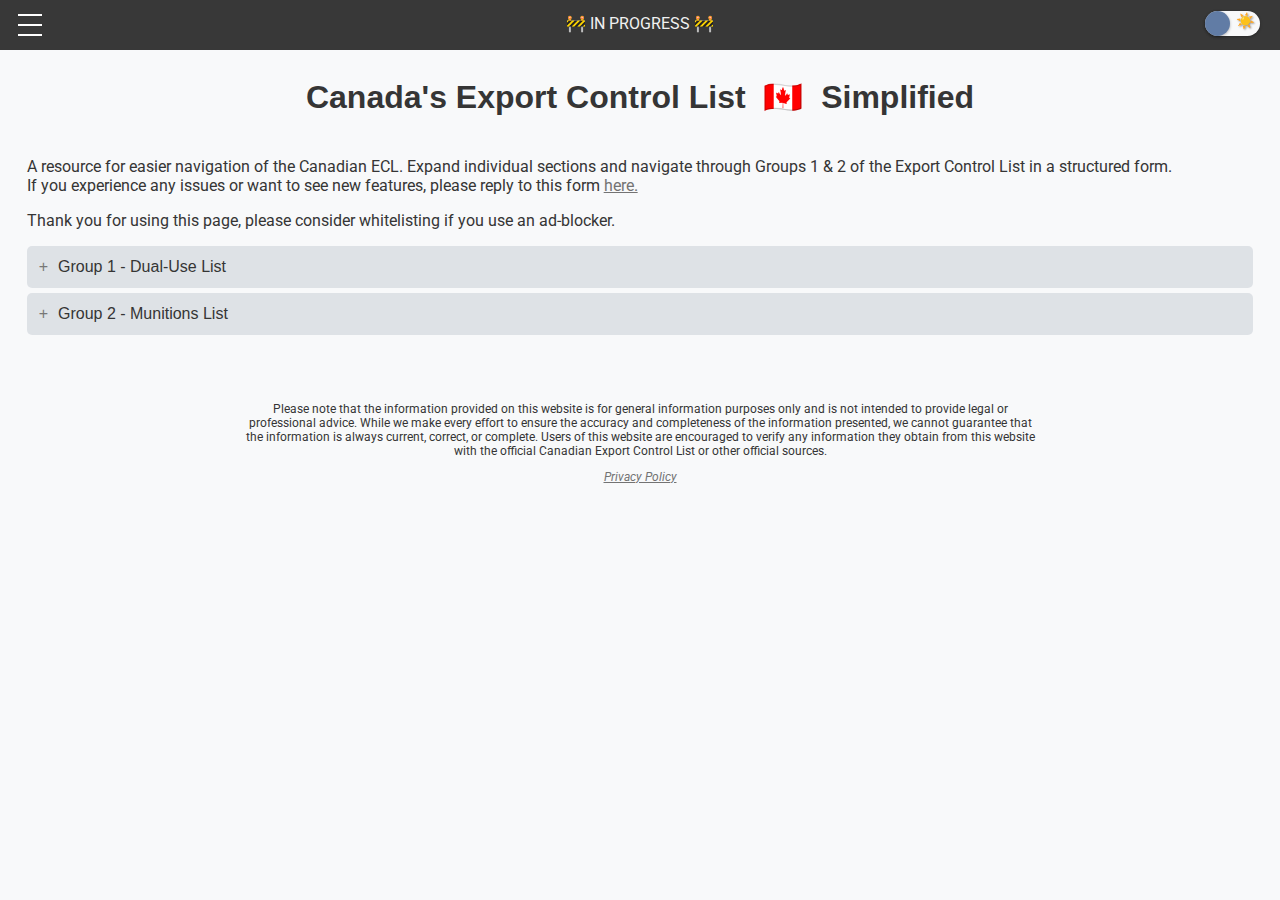
==== commit 9127080d: "updated USML with content" ====
--- a/canadaECL.html
+++ b/canadaECL.html
@@ -22,14 +22,13 @@
 
     <meta charset="UTF-8">
 
-    <title>Export Control List &#x1F1E8;&#x1F1E6; Simplified</title>
+    <title>Export Control Lists &#x1F1E8;&#x1F1E6; Simplified</title>
     
     <link rel="shortcut icon" type="image/x-icon" href="media/favicon.ico"/>
 
     <link rel="stylesheet" href="style.css">
 
     <!-- GOOGLE ADS -->
-
     <script async src="https://pagead2.googlesyndication.com/pagead/js/adsbygoogle.js?client=ca-pub-6087659983027068"
      crossorigin="anonymous"></script>
 
@@ -95,9 +94,12 @@
     
     <div>
     
-      <p><br>A resource for easier navigation of the Canadian ECL. Use the "+" buttons to expand individual sections and navigate through the full export control list. <br>If you experience any issues or want to see new features, please reply to this form 
+      <p>
+        <br>A resource for easier navigation of the Canadian ECL. Expand individual sections and navigate through Groups 1 & 2 of the Export Control List in a structured form.
+        <br>If you experience any issues or want to see new features, please reply to this form 
         <a href="https://forms.gle/wMjY9FXB5MXua1k89">here.</a>
       </p>
+      
       <p>Thank you for using this page, please consider whitelisting if you use an ad-blocker.</p>
    
     </div>
--- a/style.css
+++ b/style.css
@@ -353,6 +353,15 @@
     margin: 0;
 }
 
+.note {
+    color: var(--text-dark);
+    font-size: 12;
+    font-style: italic;
+    margin-left: 100px;
+    margin-right: 100px;
+
+}
+
 
 
 /* ---------------------------------- everything below is for the hamburger menu ---------------------*/
@@ -447,12 +456,13 @@
   /* APPLYING TRANSITION TO THE MENU :  */
   
     transition: all 0.4s ease;
+
 }
 
 /* IF THE TOGGLER IS CHECKED, THEN INCREASE THE WIDTH OF THE MENU TO 300PX , CREATING A SMOOTH EFFECT :  */
 
 .toggler:checked ~ .menu{
-    width: 300px;
+    width: 900px;
 }
 
 
@@ -464,21 +474,27 @@
     position: fixed;
     top: 70px;
     padding-left: 10px;
+    
+    overflow-y: auto; /* Enable vertical scrolling */
+    max-height: calc(100vh - 70px); /* Set the maximum height to fit within viewport minus top offset */
   
   /* HIDDEN INITIALLY  :  */
   
     visibility: hidden;
 }
+
 
 .menu > div > ul > li{
     list-style: none;
     padding: 0.5rem;
+    
 }
 
 .menu > div > ul > li > a {
     color: #F1F1F1;
     text-decoration: none;
-    font-size: 20px;
+    font-size: 17px;
+    
 }
 
 /* WHEN THE TOGGLER IS CHECKED, CHANGE THE VISIBILITY TO VISIBLE :  */
@@ -493,3 +509,14 @@
     color: #FF5C5C;
 }
 
+/* somehow adding this hid the scrollbar?*/
+.menu > div > ul {
+  /* ... Other styles ... */
+  scrollbar-width: none; /* Hide scrollbar for Firefox */
+  -ms-overflow-style: none; /* Hide scrollbar for Internet Explorer and Edge */
+}
+
+.menu > div > ul::-webkit-scrollbar {
+  display: none; /* Hide scrollbar for WebKit-based browsers */
+}
+
